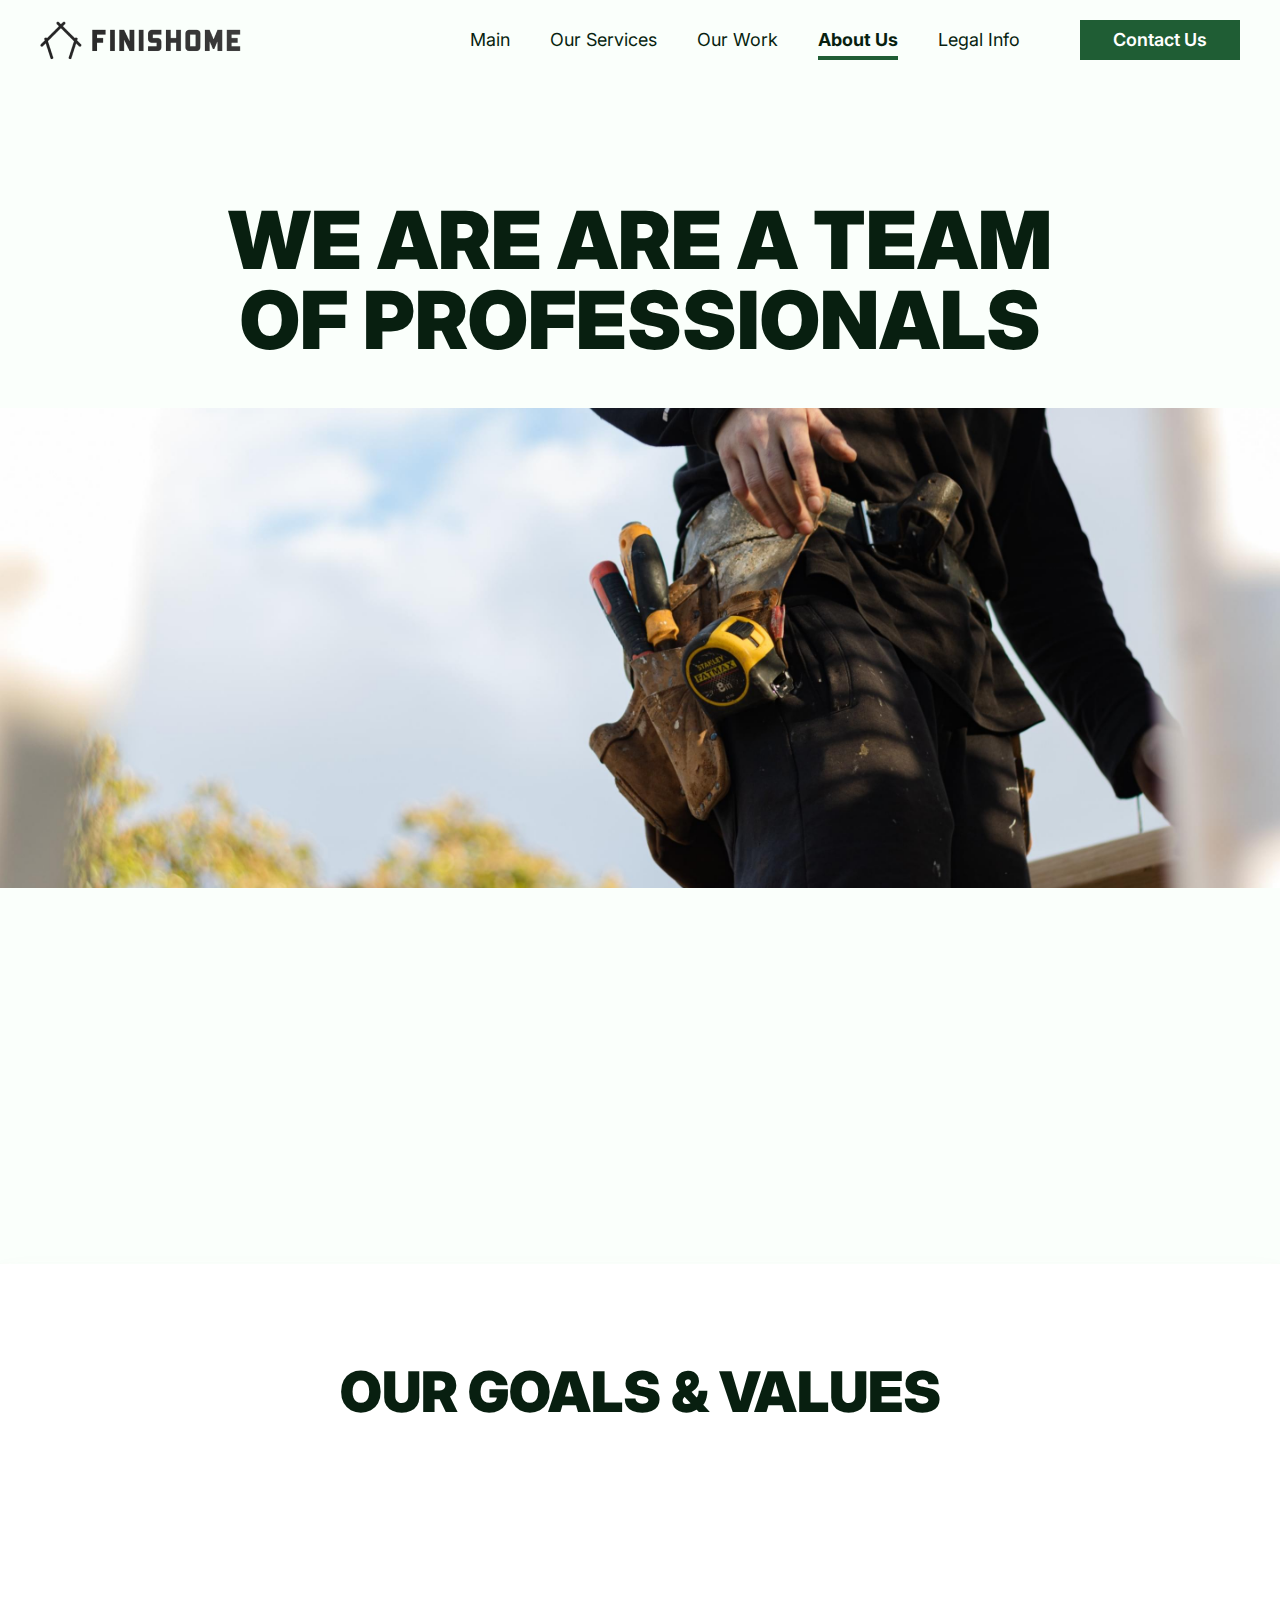
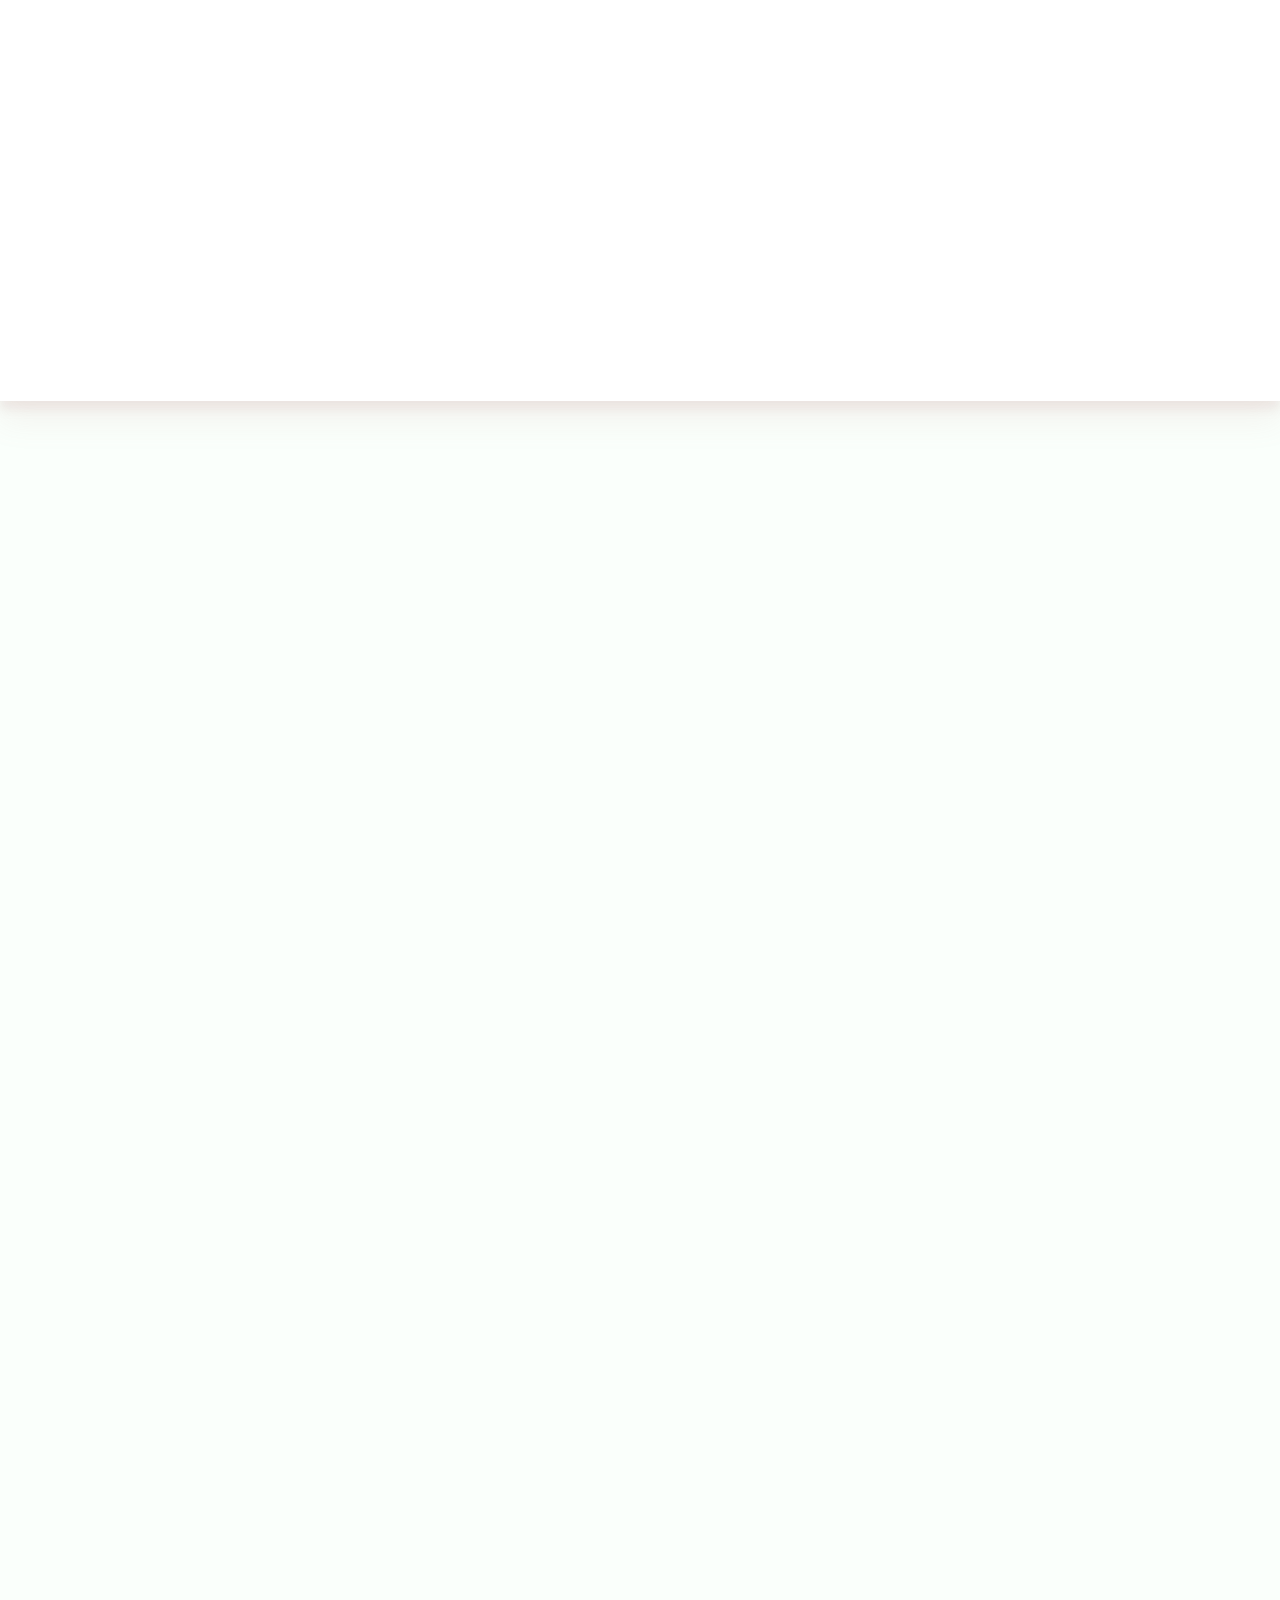
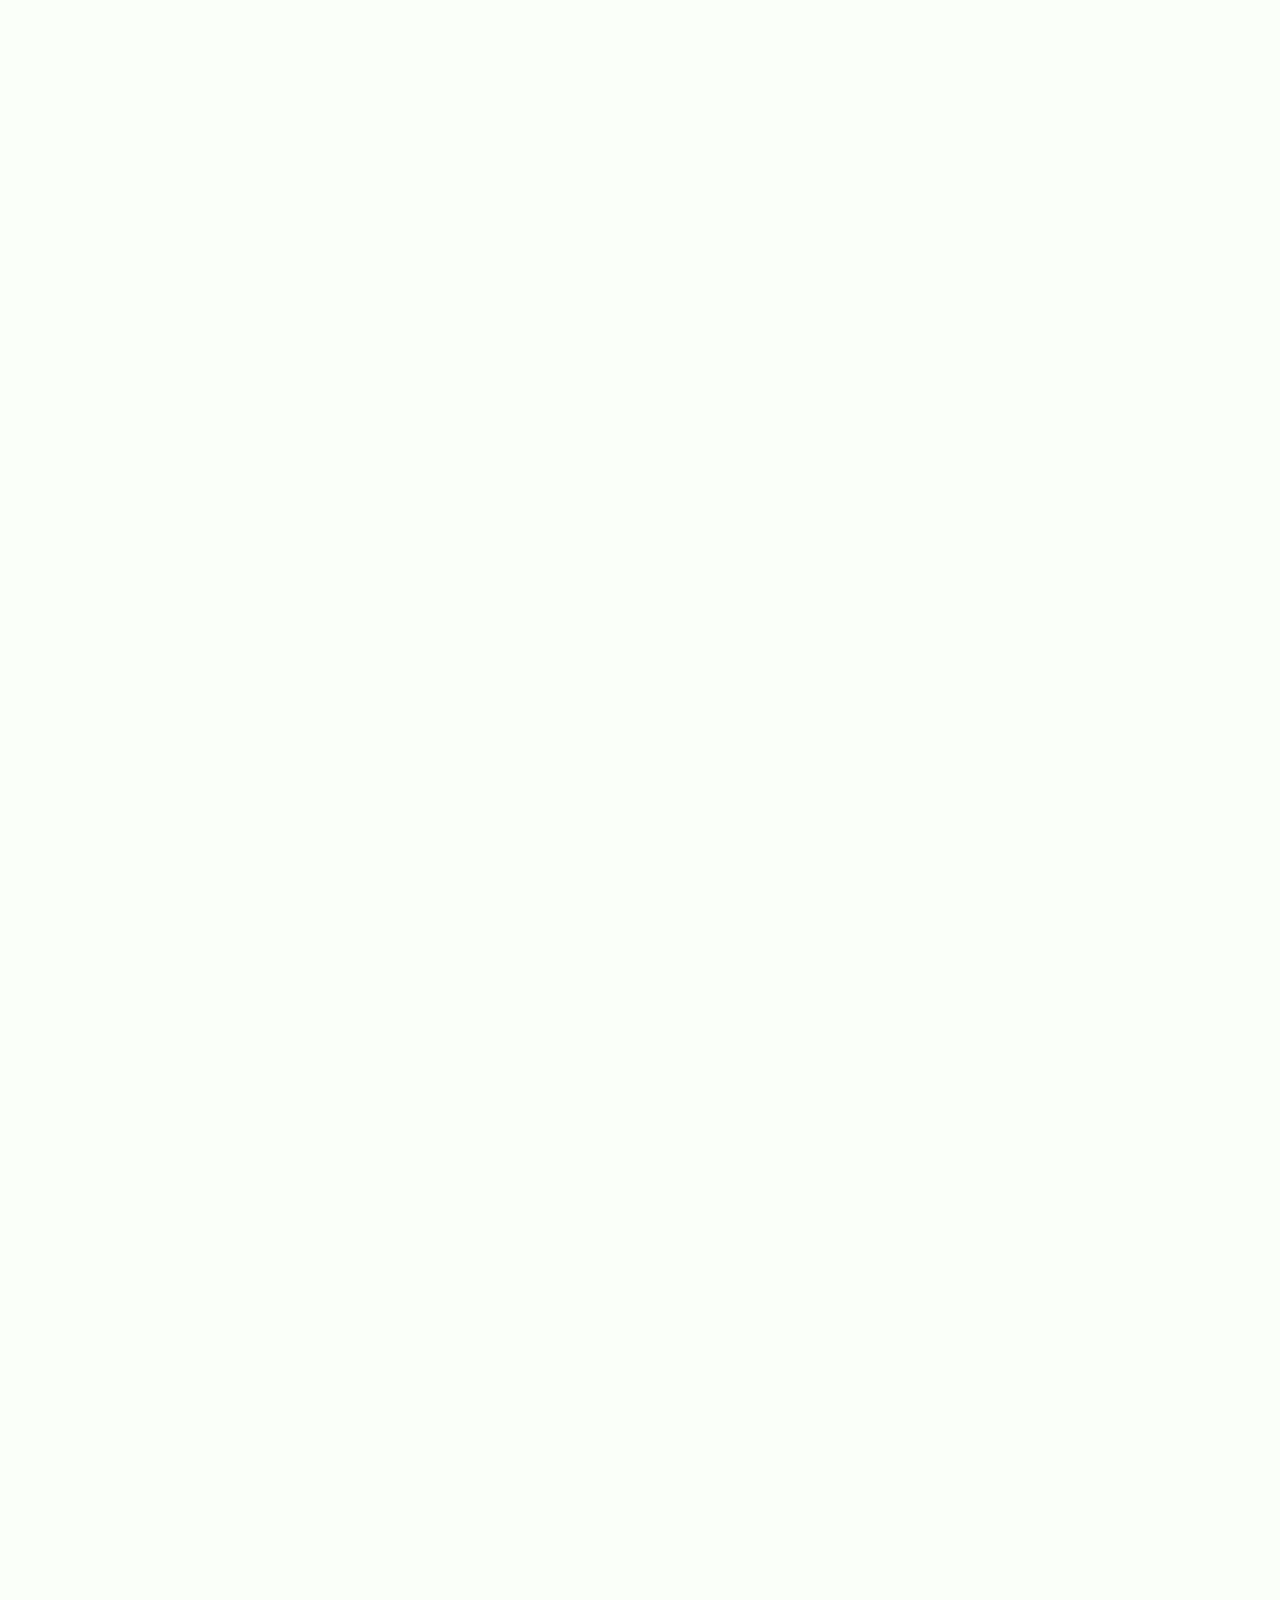
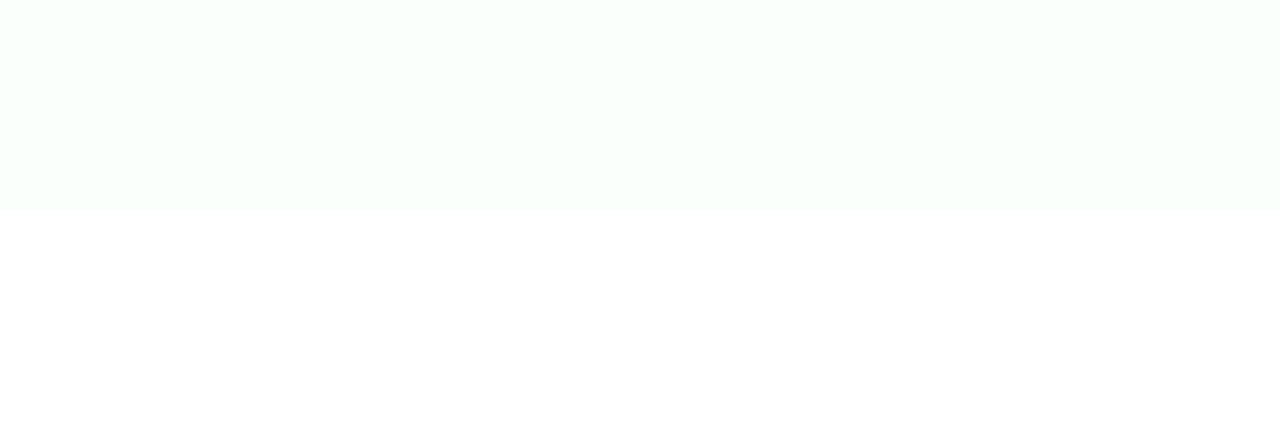
==== about.html @ c9b52502 "Add files via upload" ====
<!doctype html>
<html lang="en">

<head>
	<title>About Us</title>
	<meta charset="UTF-8" />
	<meta name="format-detection" content="telephone=no" />
	<style>
		body {
			opacity: 0;
		}
	</style>
	<link rel="stylesheet" href="css/style.min.css?_v=20231230140028" />
	<link rel="shortcut icon" href="favicon.ico" />
	<!-- <meta name="robots" content="noindex, nofollow"> -->
	<meta name="viewport" content="width=device-width, initial-scale=1.0" />
</head>

<body>
	<div class="wrapper">
		<header class="header">
			<div class="header__container">
				<a href="index.html" class="header__logo"><img src="img/logo.png" alt="Logo" /></a>
				<div class="header__menu menu">
					<nav class="menu__body">
						<a href="index.html" class="menu__logo"><img src="img/logo.png" alt="Logo" /></a>
						<ul class="menu__list">
							<li class="menu__item">
								<a href="index.html" class="menu__link">Main</a>
							</li>
							<li class="menu__item">
								<a href="index.html#services" class="menu__link">Our Services</a>
							</li>
							<li class="menu__item">
								<a href="work.html" class="menu__link">Our Work</a>
							</li>
							<li class="menu__item">
								<a href="about.html" class="menu__link menu__link--active">About Us</a>
							</li>
							<li class="menu__item">
								<a href="info.html" class="menu__link">Legal Info</a>
							</li>
						</ul>
						<div class="menu__bottom bottom">
							<p class="bottom__rights">All rights reserved. 2023</p>
							<div class="bottom__social">
								<a href="#"><img src="img/icons/linkedin.svg" alt="linkedin" /></a>
								<a href="#"><img src="img/icons/instagram.svg" alt="instagram" /></a>
								<a href="#"><img src="img/icons/facebook.svg" alt="facebook" /> </a>
							</div>
						</div>
					</nav>
				</div>
				<a href="contact.html" class="header__button button button--small" data-da=".menu__body, 479.98, 2">Contact Us</a>
				<button type="button" class="icon-menu"><span></span></button>
			</div>
		</header>
		<main class="page page--about">
			<section class="about-top appearance" data-watch data-watch-once>
				<div class="about-top__container">
					<h1 class="about-top__title page-title">
						We are are a team of profess<span>-</span>ionals
					</h1>
				</div>
				<img class="about-top__image ibg banner" data-src="img/banner/banner2.jpg" alt="Image" />
				<div class="about-top__container">
					<p class="about-top__text text appearance" data-watch data-watch-once data-watch-threshold="0.6">
						Starting from 2010... Lorem ipsum dolor sit amet, consectetur adipiscing elit, sed do
						eiusmod tempor incididunt ut labore et dolore magna aliqua. Ut enim ad minim veniam,
						quis nostrud exercitation ullamco laboris nisi ut aliquip ex ea commodo consequat.
						Duis aute irure dolor in reprehenderit in voluptate velit esse cillum dolore eu fugiat
						nulla pariatur. Excepteur sint occaecat cupidatat non proident, sunt in culpa qui
						officia deserunt mollit anim id est laborum. Lorem ipsum dolor
					</p>
				</div>
			</section>
			<section class="services" data-prlx-parent>
				<div class="services__container">
					<h2 class="services__title title">Our Goals & values</h2>
					<div class="services__body" data-prlx>
						<article class="services__item item-services appearance-m" data-watch data-watch-once data-watch-threshold="0.3">
							<div class="item-services__image">
								<img class="ibg" data-src="img/services/4.jpg" alt="Image" />
							</div>
							<h3 class="item-services__title">So we need to explain our goals</h3>
							<p class="item-services__text text">
								Lorem ipsum dolor sit amet, consectetur adipiscing elit, sed do eiusmod tempor
								incididunt ut labore
							</p>
						</article>
						<article class="services__item item-services appearance-m" data-watch data-watch-once data-watch-threshold="0.3">
							<div class="item-services__image">
								<img class="ibg" data-src="img/services/4.jpg" alt="Image" />
							</div>
							<h3 class="item-services__title">So we need to explain our goals</h3>
							<p class="item-services__text text">
								Lorem ipsum dolor sit amet, consectetur adipiscing elit, sed do eiusmod tempor
								incididunt ut labore
							</p>
						</article>
						<article class="services__item item-services appearance-m" data-watch data-watch-once data-watch-threshold="0.3">
							<div class="item-services__image">
								<img class="ibg" data-src="img/services/4.jpg" alt="Image" />
							</div>
							<h3 class="item-services__title">So we need to explain our goals</h3>
							<p class="item-services__text text">
								Lorem ipsum dolor sit amet, consectetur adipiscing elit, sed do eiusmod tempor
								incididunt ut labore
							</p>
						</article>
					</div>
				</div>
			</section>
			<section class="about-how appearance" data-watch data-watch-once data-watch-threshold="0.3">
				<div class="about-how__container">
					<h2 class="about-how__title title">How we do it</h2>
					<p class="about-how__text text">
						Starting from 2010... Lorem ipsum dolor sit amet, consectetur adipiscing elit, sed do
						eiusmod tempor incididunt ut labore et dolore magna aliqua. Ut enim ad minim veniam,
						quis nostrud exercitation ullamco laboris nisi ut aliquip ex ea commodo consequat.
						Duis aute irure dolor in reprehenderit in voluptate velit esse cillum dolore eu fugiat
						nulla pariatur. Excepteur sint occaecat cupidatat non proident, sunt in culpa qui
						officia deserunt mollit anim id est laborum. Lorem ipsum dolor
					</p>
				</div>
				<img class="about-how__image ibg banner" data-src="img/banner/banner3.jpg" alt="Image" />
			</section>
			<section class="team appearance" data-watch data-watch-once data-watch-threshold="0.1">
				<div class="team__container">
					<h2 class="team__title title">Why our team is the best at what we do</h2>
					<p class="team__text text">
						Lorem ipsum dolor sit amet, consectetur adipiscing elit, sed do eiusmod tempor
						incididunt ut labore et dolore magna aliqua. Ut enim ad minim veniam, quis nostrud
						exercitation ullamco laboris nisi ut aliquip ex ea commodo consequat. Duis aute irure
						dolor in reprehenderit in voluptate velit esse cillum dolore eu fugiat nulla pariatur.
						Excepteur sint occaecat cupidatat non proident, sunt in culpa qui officia deserunt
						mollit anim id est laborum. Lorem ipsum dolor
					</p>
					<ul class="team__list">
						<li class="team__employee employee appearance" data-watch data-watch-once data-watch-threshold="0.4">
							<img class="employee__image ibg" data-src="img/team/1.jpg" alt="Image" />
							<div class="employee__name">Name Longername <br />Co-founder</div>
						</li>
						<li class="team__employee employee appearance" data-watch data-watch-once data-watch-threshold="0.4">
							<img class="employee__image ibg" data-src="img/team/2.jpg" alt="Image" />
							<div class="employee__name">Name Longername <br />Co-founder</div>
						</li>
					</ul>
				</div>
				<div class="banner-container">
					<p class="banner-text">
						very generic photo of a team. You will either need your own or i can change it to
						something neutral. like close-up on a wood work
					</p>
					<img class="team__image ibg banner" data-src="img/banner/banner4.jpg" alt="Image" />
				</div>
				<div class="team__bottom">
					<div class="team__container">
						<div class="appearance" data-watch data-watch-once data-watch-threshold="0.5">
							<p class="reviews__text text">
								If you still have any questions our team can answer them. We will ask you for
								details such as amount of work and will give you a free quote.
							</p>
							<a href="contact.html" class="reviews__button button">Contact Us</a>
						</div>
					</div>
				</div>
			</section>
		</main>
		<footer class="footer appearance" data-watch data-watch-once data-watch-threshold="0.5">
			<div class="footer__container">
				<div class="footer__top">
					<a href="index.html" class="footer__logo"><img src="img/logo.png" alt="Logo" /></a>
					<nav class="footer__menu">
						<ul class="footer__list">
							<li class="footer__item">
								<a href="index.html" class="footer__link">Main</a>
							</li>
							<li class="footer__item"><a href="work.html" class="footer__link">Our Work</a></li>
							<li class="footer__item">
								<a href="index.html#services" class="footer__link">Our Services</a>
							</li>
							<li class="footer__item"><a href="about.html" class="footer__link">About Us</a></li>
							<li class="footer__item">
								<a href="info.html" class="footer__link">Legal Info</a>
							</li>
							<li class="footer__item">
								<a href="contact.html" class="footer__link">Contact Us</a>
							</li>
						</ul>
					</nav>
				</div>
				<div class="footer__bottom bottom">
					<p class="bottom__rights">All rights reserved. 2023</p>
					<div class="bottom__social">
						<a href="#"><img src="img/icons/linkedin.svg" alt="linkedin" /></a>
						<a href="#"><img src="img/icons/instagram.svg" alt="instagram" /></a>
						<a href="#"><img src="img/icons/facebook.svg" alt="facebook" /> </a>
					</div>
				</div>
			</div>
		</footer>
	</div>
	<div id="popup1" aria-hidden="true" class="popup">
		<div class="popup__wrapper">
			<div class="popup__content">
				<button data-close type="button" class="popup__close">
					<img src="img/icons/close.svg" alt="close" />
				</button>
				<div class="project">
					<div class="project__slider swiper">
						<div class="project__wrapper swiper-wrapper">
							<div class="project__slide swiper-slide">
								<img class="ibg" data-src="img/project/1.jpg" alt="Image" />
							</div>
							<div class="project__slide swiper-slide">
								<img class="ibg" data-src="img/hero/hero.jpg" alt="Image" />
							</div>
							<div class="project__slide swiper-slide">
								<img class="ibg" data-src="img/project/1.jpg" alt="Image" />
							</div>
							<div class="project__slide swiper-slide">
								<img class="ibg" data-src="img/hero/hero.jpg" alt="Image" />
							</div>
						</div>
					</div>
					<div class="project__pagination"></div>
					<div class="project__content">
						<h3 class="project__title">Project type or name</h3>
						<p class="project__text text">
							Lorem ipsum dolor sit amet, consectetur adipiscing elit, sed do eiusmod tempor
							incididunt ut labore et dolore magna aliqua. Ut enim ad minim veniam, quis nostrud
							exercitation ullamco laboris nisi ut aliquip ex ea commodo consequat.
						</p>
						<a href="contact.html" class="project__button button button--small button--transparent">You want similar job done?</a>
					</div>
				</div>
			</div>
		</div>
	</div>
	<script src="js/app.min.js?_v=20231230140028"></script>
</body>

</html>
---- css/style.min.css ----
@charset "UTF-8";@import url(https://fonts.googleapis.com/css?family=Inter:regular,600,700,800,900&display=swap);*{padding:0;margin:0;border:0}*,::after,::before{-webkit-box-sizing:border-box;box-sizing:border-box}::after,::before{display:inline-block}body,html{height:100%;min-width:320px}body{color:#081f10;line-height:1;font-family:Inter;font-size:1.125rem;-ms-text-size-adjust:100%;-moz-text-size-adjust:100%;-webkit-text-size-adjust:100%;-webkit-font-smoothing:antialiased;-moz-osx-font-smoothing:grayscale}button,input,textarea{font-family:Inter;font-size:inherit;line-height:inherit}button{cursor:pointer;color:inherit;background-color:transparent}a{display:inline-block;color:inherit;text-decoration:none}ul li{list-style:none}img{vertical-align:top}h1,h2,h3,h4,h5,h6{font-weight:inherit;font-size:inherit}.lock body{overflow:hidden;-ms-touch-action:none;touch-action:none;-ms-scroll-chaining:none;overscroll-behavior:none}.loaded body{opacity:1}.wrapper{min-height:100%;display:-webkit-box;display:-ms-flexbox;display:flex;-webkit-box-orient:vertical;-webkit-box-direction:normal;-ms-flex-direction:column;flex-direction:column;overflow:hidden}@supports (overflow:clip){.wrapper{overflow:clip}}.wrapper>main{-webkit-box-flex:1;-ms-flex:1 1 auto;flex:1 1 auto}.wrapper>*{min-width:0}[class*=__container]{max-width:76.875rem;margin:0 auto;padding:0 .9375rem}.menu-open .menu::before{content:"";position:fixed;width:100%;height:100vh;top:0;left:0;background-color:rgba(8,31,16,.5);z-index:2;-webkit-transition:background-color .3s;transition:background-color .3s}.icon-menu{display:none}body::after{content:"";background-color:rgba(8,31,16,.5);position:fixed;width:100%;height:100%;top:0;left:0;opacity:0;-webkit-transition:opacity .8s ease 0s;transition:opacity .8s ease 0s;pointer-events:none;z-index:149}.popup-show body::after{opacity:1}.popup{position:fixed;top:0;left:0;bottom:0;right:0;padding:4.5rem .9375rem;-webkit-transition:visibility .8s ease 0s;transition:visibility .8s ease 0s;visibility:hidden;pointer-events:none}.popup_show{z-index:150;visibility:visible;overflow:auto;pointer-events:auto}.popup_show .popup__content{visibility:visible;-webkit-transform:scale(1);-ms-transform:scale(1);transform:scale(1);-webkit-animation:appear .5s ease;animation:appear .5s ease}.popup__wrapper{display:-webkit-box;display:-ms-flexbox;display:flex;-webkit-box-orient:vertical;-webkit-box-direction:normal;-ms-flex-direction:column;flex-direction:column;-webkit-box-align:center;-ms-flex-align:center;align-items:center;min-height:100%;-webkit-box-flex:1;-ms-flex:1 1 auto;flex:1 1 auto;width:100%;display:flex;-webkit-box-pack:center;-ms-flex-pack:center;justify-content:center;align-items:center}.popup__content{-webkit-animation:disappear .5s ease;animation:disappear .5s ease;visibility:hidden;-webkit-transform:scale(0);-ms-transform:scale(0);transform:scale(0);-webkit-transition:-webkit-transform .3s ease 0s;transition:-webkit-transform .3s ease 0s;transition:transform .3s ease 0s;transition:transform .3s ease 0s,-webkit-transform .3s ease 0s;background-color:#fafffb;max-width:75rem;width:100%}.lock .popup__content{visibility:visible}.popup__close{position:absolute;z-index:1;top:1.5625rem;right:1.5625rem}@-webkit-keyframes appear{0%{-webkit-transform:scale(0);transform:scale(0);opacity:0}35%{-webkit-transform:scale(1.1);transform:scale(1.1);opacity:1}60%{-webkit-transform:scale(.95);transform:scale(.95)}75%{-webkit-transform:scale(1.05);transform:scale(1.05)}90%{-webkit-transform:scale(.97);transform:scale(.97)}100%{-webkit-transform:scale(1);transform:scale(1)}}@keyframes appear{0%{-webkit-transform:scale(0);transform:scale(0);opacity:0}35%{-webkit-transform:scale(1.1);transform:scale(1.1);opacity:1}60%{-webkit-transform:scale(.95);transform:scale(.95)}75%{-webkit-transform:scale(1.05);transform:scale(1.05)}90%{-webkit-transform:scale(.97);transform:scale(.97)}100%{-webkit-transform:scale(1);transform:scale(1)}}@-webkit-keyframes disappear{0%{-webkit-transform:scale(1);transform:scale(1)}30%{-webkit-transform:scale(.9);transform:scale(.9)}50%{-webkit-transform:scale(1.1);transform:scale(1.1)}100%{-webkit-transform:scale(0);transform:scale(0)}}@keyframes disappear{0%{-webkit-transform:scale(1);transform:scale(1)}30%{-webkit-transform:scale(.9);transform:scale(.9)}50%{-webkit-transform:scale(1.1);transform:scale(1.1)}100%{-webkit-transform:scale(0);transform:scale(0)}}[data-showmore-button] span:last-child{display:none}._showmore-active [data-showmore-button] span{display:none}._showmore-active [data-showmore-button] span:last-child{display:block}.ibg{width:100%;height:100%;-o-object-fit:cover;object-fit:cover}.ibg--top{-o-object-position:top;object-position:top}.ibg--bottom{-o-object-position:bottom;object-position:bottom}.ibg--left{-o-object-position:left;object-position:left}.ibg--right{-o-object-position:right;object-position:right}.ibg--contain{-o-object-fit:contain;object-fit:contain}.button{padding:.9375rem;background-color:#1f5d34;color:#fff;font-weight:600;text-align:center;-webkit-transition:background-color .3s;transition:background-color .3s}.button--small{padding:.6875rem}.button--transparent{background-color:transparent;color:#081f10;border:.125rem solid #081f10}.text{line-height:1.3333333333}.text p:not(:last-child){margin-bottom:1.25rem}.title{font-weight:900;text-transform:uppercase}.page-title{font-weight:900;text-transform:uppercase;max-width:43.75rem}.banner{height:30rem}.bottom{display:-webkit-box;display:-ms-flexbox;display:flex;-webkit-box-align:center;-ms-flex-align:center;align-items:center;-ms-flex-wrap:wrap;flex-wrap:wrap;gap:1.875rem}.bottom__social{display:-webkit-box;display:-ms-flexbox;display:flex;-webkit-box-align:center;-ms-flex-align:center;align-items:center;gap:1.25rem}.bottom__social a{-webkit-transition:-webkit-transform .3s;transition:-webkit-transform .3s;transition:transform .3s;transition:transform .3s,-webkit-transform .3s}.list-items{display:-ms-grid;display:grid;grid-template-columns:repeat(auto-fit,minmax(12.1875rem,1fr));row-gap:5rem}.list-items__icon{width:7.5rem;height:7.5rem;display:-webkit-box;display:-ms-flexbox;display:flex;-webkit-box-align:center;-ms-flex-align:center;align-items:center;-webkit-box-pack:center;-ms-flex-pack:center;justify-content:center;background:rgba(58,170,96,.05);margin-bottom:2.5rem}.list-items__title{font-size:1.5rem;line-height:1.0833333333;font-weight:900;text-transform:uppercase;margin-bottom:.75rem}.list-items__text a{text-decoration:underline;-webkit-transition:color .3s;transition:color .3s}.project__slider{-webkit-box-flex:0;-ms-flex:0 0 59.6666666667%;flex:0 0 59.6666666667%}.project__slide .ibg{aspect-ratio:716/480}.project__pagination{display:-webkit-box;display:-ms-flexbox;display:flex;gap:1.25rem;-webkit-box-orient:vertical;-webkit-box-direction:normal;-ms-flex-direction:column;flex-direction:column;-webkit-box-align:center;-ms-flex-align:center;align-items:center;-webkit-box-pack:center;-ms-flex-pack:center;justify-content:center}.project__pagination .swiper-pagination-bullet{width:1.25rem;height:1.25rem;border:.125rem solid #1f5d34;cursor:pointer;-webkit-transition:background-color .8s;transition:background-color .8s}.project__pagination .swiper-pagination-bullet-active{background-color:#1f5d34}.project__title{font-size:1.5rem;line-height:1.0833333333;font-weight:900;text-transform:uppercase;margin-bottom:1.5rem}.project__text{margin-bottom:2.5rem}.project__button{width:100%}.appearance{-webkit-transform:translate(0,3.125rem);-ms-transform:translate(0,3.125rem);transform:translate(0,3.125rem);opacity:0;visibility:hidden;-webkit-transition:opacity .6s ease 0s,visibility .6s ease 0s,-webkit-transform .6s ease 0s;transition:opacity .6s ease 0s,visibility .6s ease 0s,-webkit-transform .6s ease 0s;transition:transform .6s ease 0s,opacity .6s ease 0s,visibility .6s ease 0s;transition:transform .6s ease 0s,opacity .6s ease 0s,visibility .6s ease 0s,-webkit-transform .6s ease 0s}.appearance._watcher-view{-webkit-transform:translate(0,0);-ms-transform:translate(0,0);transform:translate(0,0);opacity:1;visibility:visible}.header{background-color:#fafffb;position:fixed;top:0;left:0;width:100%;z-index:100}.header__container{display:-webkit-box;display:-ms-flexbox;display:flex;-webkit-box-align:center;-ms-flex-align:center;align-items:center;-webkit-box-pack:justify;-ms-flex-pack:justify;justify-content:space-between;min-height:5rem;padding-top:.9375rem;padding-bottom:.9375rem}.header__logo{-webkit-box-flex:0;-ms-flex:0 0 auto;flex:0 0 auto}.header__logo img{width:100%}.header__button{min-width:10rem}.menu{-webkit-box-flex:1;-ms-flex:1 1 auto;flex:1 1 auto}.menu__logo{max-width:10.0625rem;margin-bottom:5.625rem}.menu__logo img{width:100%}.menu__link{position:relative}.menu__link::after{content:"";position:absolute;left:0;bottom:-.6875rem;width:0%;height:.25rem;background-color:#1f5d34;-webkit-transition:width .3s;transition:width .3s}.menu__link--active{font-weight:700}.menu__link--active::after{width:100%}.footer{position:relative;z-index:1;padding-top:2.5rem;padding-bottom:2.5rem;background-color:#fff;-webkit-box-shadow:0 -8px 10px 0 rgba(185,142,141,.15),0 -20px 30px 0 rgba(185,142,141,.1);box-shadow:0 -8px 10px 0 rgba(185,142,141,.15),0 -20px 30px 0 rgba(185,142,141,.1)}.footer__top{display:-webkit-box;display:-ms-flexbox;display:flex;-webkit-box-pack:justify;-ms-flex-pack:justify;justify-content:space-between;-webkit-box-align:center;-ms-flex-align:center;align-items:center;gap:5rem;margin-bottom:5.625rem}.footer__item:not(:last-child){margin-bottom:1rem}.footer__bottom{-webkit-box-pack:justify;-ms-flex-pack:justify;justify-content:space-between}.page--work{background-color:#fafffb}.page--info{background-color:#fafffb}.page--about{background-color:#fafffb}.page--about .services{-webkit-box-shadow:0 8px 10px 0 rgba(185,142,141,.15),0 20px 30px 0 rgba(185,142,141,.1);box-shadow:0 8px 10px 0 rgba(185,142,141,.15),0 20px 30px 0 rgba(185,142,141,.1)}.page--about .services__title{text-align:center;max-width:40.625rem;margin-left:auto;margin-right:auto}.page--about .services__item .item-services__title:hover{color:unset}.page--about .services__item .item-services__image:hover .ibg{-webkit-transform:unset;-ms-transform:unset;transform:unset}.hero{background-color:#fafffb}.hero__container{width:100%}.hero__content{display:-webkit-box;display:-ms-flexbox;display:flex;-webkit-box-orient:vertical;-webkit-box-direction:normal;-ms-flex-direction:column;flex-direction:column;gap:2.5rem}.hero__title{font-weight:900;text-transform:uppercase}.hero__text:not(:last-child){margin-bottom:2.5rem}.hero__button{width:100%}.advantages{background:url(../img/advantages/layer.svg) 0 0/cover no-repeat}.advantages__title{display:none}.services{background-color:#fff;padding-top:6.25rem}.services__title{margin-bottom:5rem}.services__body{display:-ms-grid;display:grid;grid-template-columns:repeat(auto-fit,minmax(18.125rem,1fr));row-gap:3rem}.item-services__image{display:block;margin-bottom:2.5rem;overflow:hidden}.item-services__image .ibg{aspect-ratio:320/200;-webkit-transition:-webkit-transform .3s;transition:-webkit-transform .3s;transition:transform .3s;transition:transform .3s,-webkit-transform .3s}.item-services__title{font-size:1.5rem;line-height:1.0833333333;font-weight:900;text-transform:uppercase;margin-bottom:.75rem;-webkit-transition:color .3s;transition:color .3s}.item-services__text{margin-bottom:2.5rem}.item-services__button{width:100%}.how{padding-top:7.5rem;background:url(../img/how/bg.svg) 0 0/cover no-repeat}.reviews__body{position:relative;background-color:#fff;-webkit-box-shadow:0 8px 10px 0 rgba(185,142,141,.15),0 20px 30px 0 rgba(185,142,141,.1);box-shadow:0 8px 10px 0 rgba(185,142,141,.15),0 20px 30px 0 rgba(185,142,141,.1)}.reviews__inner{max-width:69.375rem;margin:0 auto;padding-left:.9375rem;padding-right:.9375rem;display:-webkit-box;display:-ms-flexbox;display:flex;-webkit-box-pack:justify;-ms-flex-pack:justify;justify-content:space-between;-webkit-column-gap:1.875rem;-moz-column-gap:1.875rem;column-gap:1.875rem}.reviews__left{max-width:15.25rem}.reviews__left .text{max-width:12.5rem}.reviews__title{font-size:1.5rem;line-height:1.0833333333;font-weight:900;text-transform:uppercase}.reviews__title:not(:last-child){margin-bottom:2rem}.reviews__review{padding-top:1.25rem;background:url(../img/icons/quote.svg) 0 0 no-repeat;font-size:1.5rem;line-height:1.3333333333;font-style:italic;margin-bottom:3rem}.reviews__review span{margin-left:4.375rem}.reviews__name{text-align:right;font-size:1rem;font-weight:900}.reviews__main{padding-top:4rem;background:url(../img/reviews/bg.jpg) 0 0/cover no-repeat}.reviews__items{max-width:66.875rem;margin:0 auto;padding-left:.9375rem;padding-right:.9375rem;display:-ms-grid;display:grid;grid-template-columns:repeat(auto-fit,minmax(18.125rem,1fr))}.reviews__text{max-width:41.875rem;margin:0 auto 2.5rem;text-align:center;padding-left:.9375rem;padding-right:.9375rem}.reviews__button{min-width:15rem;margin-left:50%;-webkit-transform:translateX(-50%);-ms-transform:translateX(-50%);transform:translateX(-50%)}.item-reviews{background-color:#fff;-webkit-box-shadow:0 4px 8px 0 rgba(185,142,141,.15);box-shadow:0 4px 8px 0 rgba(185,142,141,.15);padding:1.375rem 2rem}.item-reviews__top{display:-webkit-box;display:-ms-flexbox;display:flex;-webkit-box-align:center;-ms-flex-align:center;align-items:center;gap:.875rem;margin-bottom:1.5rem}.item-reviews__image{width:4.5rem;height:4.5rem;border-radius:50%}.item-reviews__rating:not(:last-child){margin-bottom:.4375rem}.item-reviews__name{font-weight:800}.item-reviews__text{font-size:.875rem}.item-reviews__text:not(:last-child){margin-bottom:1.5rem}.item-reviews__type{font-size:.875rem;font-weight:900}.work__title{margin-bottom:1.25rem}.work__text{margin-bottom:5rem}.work__show-more{display:-ms-grid;display:grid}.work__list{display:-ms-grid;display:grid;grid-template-columns:repeat(auto-fit,minmax(18.125rem,1fr))}.work__link{display:-webkit-box;display:-ms-flexbox;display:flex;-webkit-box-orient:vertical;-webkit-box-direction:normal;-ms-flex-direction:column;flex-direction:column;-webkit-box-pack:end;-ms-flex-pack:end;justify-content:flex-end;position:relative;aspect-ratio:1/1;font-size:1.5rem;line-height:1.0833333333;font-weight:900;text-transform:uppercase;color:#fff;padding:1.5rem}.work__link::before{content:"";position:absolute;left:0;top:0;width:100%;height:100%;background:-webkit-gradient(linear,left bottom,left top,color-stop(28.75%,rgba(8,31,16,.5)),to(rgba(8,31,16,0)));background:linear-gradient(0deg,rgba(8,31,16,.5) 28.75%,rgba(8,31,16,0) 100%);z-index:1}.work__link .ibg{position:absolute;left:0;top:0}.work__name{position:relative;z-index:2;max-width:17.5rem}.work__hover{position:absolute;left:0;top:0;width:100%;height:100%;z-index:3;background-color:rgba(31,93,52,.9);padding:1.5rem;display:-webkit-box;display:-ms-flexbox;display:flex;-webkit-box-pack:center;-ms-flex-pack:center;justify-content:center;-webkit-box-align:center;-ms-flex-align:center;align-items:center;opacity:0;visibility:hidden;-webkit-transition:opacity .3s ease 0s;transition:opacity .3s ease 0s}.work__more{max-width:20rem;width:100%;margin:0 auto}.info__title{margin-bottom:2.5rem}.info__block{max-width:40rem}.info__block:not(:last-child){margin-bottom:5rem}.info__subtitle{font-size:1.5rem;font-weight:900;text-transform:uppercase}.info__subtitle:not(:last-child){margin-bottom:2.5rem}.about-top__title{max-width:55rem;margin:0 auto;text-align:center;margin-bottom:3rem}.about-top__image{margin-bottom:3rem}.about-top__text{max-width:40rem;margin:0 auto;text-align:center}.about-how__title{margin-bottom:2.5rem}.team{background-color:#fff;padding-top:10rem}.team__title{max-width:44.6875rem;margin-bottom:2.5rem}.team__text{max-width:40rem}.team__list{display:-webkit-box;display:-ms-flexbox;display:flex;-ms-flex-wrap:wrap;flex-wrap:wrap;-webkit-column-gap:2.5rem;-moz-column-gap:2.5rem;column-gap:2.5rem;row-gap:3rem}.team__bottom{padding-top:10rem;background:-webkit-gradient(linear,left top,left bottom,from(rgba(250,255,251,0)),color-stop(83.68%,rgba(250,255,251,.67)),to(#fafffb));background:linear-gradient(180deg,rgba(250,255,251,0) 0,rgba(250,255,251,.67) 83.68%,#fafffb 100%)}.employee{width:100%;display:-webkit-box;display:-ms-flexbox;display:flex;-webkit-box-orient:vertical;-webkit-box-direction:normal;-ms-flex-direction:column;flex-direction:column;gap:1.25rem}.employee__image{aspect-ratio:300/320}.employee__name{font-size:1.5rem;line-height:1.3333333333;font-weight:900;text-transform:uppercase}.banner-container{position:relative}.banner-text{position:absolute;top:4.375rem;right:4.125rem;width:27.1875rem;background-color:#3aaa60;padding:1.8125rem 2.5rem;color:#fff;font-weight:700}.swiper{overflow:hidden}.swiper-initialized{-ms-touch-action:pan-y;touch-action:pan-y}.swiper-wrapper{width:100%;height:100%;-webkit-box-sizing:content-box;box-sizing:content-box;display:-webkit-box;display:-ms-flexbox;display:flex;position:relative}.swiper-vertical .swiper-wrapper{-webkit-box-orient:vertical;-webkit-box-direction:normal;-ms-flex-direction:column;flex-direction:column}.swiper-autoheight .swiper-wrapper{-webkit-box-align:start;-ms-flex-align:start;align-items:flex-start}.swiper-initialized .swiper-slide{-ms-flex-negative:0;flex-shrink:0}.swiper-android .swiper-slide,.swiper-android .swiper-wrapper{-webkit-transform:translate3d(0,0,0);transform:translate3d(0,0,0)}.swiper-button-lock{display:none!important}@media (min-width:29.99875em){.about-top__title span{display:none}.employee{max-width:20rem}}@media (min-width:47.99875em){.list-items__item{-webkit-transform:translate(0,3.125rem);-ms-transform:translate(0,3.125rem);transform:translate(0,3.125rem);opacity:0;visibility:hidden}.list-items__item:nth-child(1){-webkit-transition:opacity .6s ease 0s,visibility .6s ease 0s,-webkit-transform .6s ease 0s;transition:opacity .6s ease 0s,visibility .6s ease 0s,-webkit-transform .6s ease 0s;transition:transform .6s ease 0s,opacity .6s ease 0s,visibility .6s ease 0s;transition:transform .6s ease 0s,opacity .6s ease 0s,visibility .6s ease 0s,-webkit-transform .6s ease 0s}.list-items__item:nth-child(2){-webkit-transition:opacity .6s ease .3s,visibility .6s ease .3s,-webkit-transform .6s ease .3s;transition:opacity .6s ease .3s,visibility .6s ease .3s,-webkit-transform .6s ease .3s;transition:transform .6s ease .3s,opacity .6s ease .3s,visibility .6s ease .3s;transition:transform .6s ease .3s,opacity .6s ease .3s,visibility .6s ease .3s,-webkit-transform .6s ease .3s}.list-items__item:nth-child(3){-webkit-transition:opacity .6s ease .6s,visibility .6s ease .6s,-webkit-transform .6s ease .6s;transition:opacity .6s ease .6s,visibility .6s ease .6s,-webkit-transform .6s ease .6s;transition:transform .6s ease .6s,opacity .6s ease .6s,visibility .6s ease .6s;transition:transform .6s ease .6s,opacity .6s ease .6s,visibility .6s ease .6s,-webkit-transform .6s ease .6s}._watcher-view .list-items__item{-webkit-transform:translate(0,0);-ms-transform:translate(0,0);transform:translate(0,0);opacity:1;visibility:visible}.header{-webkit-transform:translate(0,-100%);-ms-transform:translate(0,-100%);transform:translate(0,-100%);opacity:0;visibility:hidden;-webkit-transition:opacity .6s ease .8s,visibility .6s ease .8s,-webkit-transform .6s ease .8s;transition:opacity .6s ease .8s,visibility .6s ease .8s,-webkit-transform .6s ease .8s;transition:transform .6s ease .8s,opacity .6s ease .8s,visibility .6s ease .8s;transition:transform .6s ease .8s,opacity .6s ease .8s,visibility .6s ease .8s,-webkit-transform .6s ease .8s}.loaded .header{-webkit-transform:translate(0,0);-ms-transform:translate(0,0);transform:translate(0,0);opacity:1;visibility:visible}.page--about .services__item{-webkit-transform:translate(0,3.125rem);-ms-transform:translate(0,3.125rem);transform:translate(0,3.125rem);opacity:0;visibility:hidden}.page--about .services__item:nth-child(1){-webkit-transition:opacity .6s ease 0s,visibility .6s ease 0s,-webkit-transform .6s ease 0s;transition:opacity .6s ease 0s,visibility .6s ease 0s,-webkit-transform .6s ease 0s;transition:transform .6s ease 0s,opacity .6s ease 0s,visibility .6s ease 0s;transition:transform .6s ease 0s,opacity .6s ease 0s,visibility .6s ease 0s,-webkit-transform .6s ease 0s}.page--about .services__item:nth-child(2){-webkit-transition:opacity .6s ease .3s,visibility .6s ease .3s,-webkit-transform .6s ease .3s;transition:opacity .6s ease .3s,visibility .6s ease .3s,-webkit-transform .6s ease .3s;transition:transform .6s ease .3s,opacity .6s ease .3s,visibility .6s ease .3s;transition:transform .6s ease .3s,opacity .6s ease .3s,visibility .6s ease .3s,-webkit-transform .6s ease .3s}.page--about .services__item:nth-child(3){-webkit-transition:opacity .6s ease .6s,visibility .6s ease .6s,-webkit-transform .6s ease .6s;transition:opacity .6s ease .6s,visibility .6s ease .6s,-webkit-transform .6s ease .6s;transition:transform .6s ease .6s,opacity .6s ease .6s,visibility .6s ease .6s;transition:transform .6s ease .6s,opacity .6s ease .6s,visibility .6s ease .6s,-webkit-transform .6s ease .6s}.page--about .services__item._watcher-view{-webkit-transform:translate(0,0);-ms-transform:translate(0,0);transform:translate(0,0);opacity:1;visibility:visible}.hero{position:relative;min-height:100vh;display:-webkit-box;display:-ms-flexbox;display:flex;-webkit-box-align:center;-ms-flex-align:center;align-items:center}.hero__image{position:absolute;top:0;left:0;height:100%;-webkit-transform:translate(0,3.125rem);-ms-transform:translate(0,3.125rem);transform:translate(0,3.125rem);opacity:0;visibility:hidden;-webkit-transition:opacity .6s ease .6s,visibility .6s ease .6s,-webkit-transform .6s ease .6s;transition:opacity .6s ease .6s,visibility .6s ease .6s,-webkit-transform .6s ease .6s;transition:transform .6s ease .6s,opacity .6s ease .6s,visibility .6s ease .6s;transition:transform .6s ease .6s,opacity .6s ease .6s,visibility .6s ease .6s,-webkit-transform .6s ease .6s}.loaded .hero__image{-webkit-transform:translate(0,0);-ms-transform:translate(0,0);transform:translate(0,0);opacity:1;visibility:visible}.hero__container{padding-top:5rem;padding-bottom:2.5rem}.hero__content{margin:0 0 0 auto}.hero__title{-webkit-transform:translate(0,3.125rem);-ms-transform:translate(0,3.125rem);transform:translate(0,3.125rem);opacity:0;visibility:hidden;-webkit-transition:opacity .6s ease 0s,visibility .6s ease 0s,-webkit-transform .6s ease 0s;transition:opacity .6s ease 0s,visibility .6s ease 0s,-webkit-transform .6s ease 0s;transition:transform .6s ease 0s,opacity .6s ease 0s,visibility .6s ease 0s;transition:transform .6s ease 0s,opacity .6s ease 0s,visibility .6s ease 0s,-webkit-transform .6s ease 0s}.loaded .hero__title{-webkit-transform:translate(0,0);-ms-transform:translate(0,0);transform:translate(0,0);opacity:1;visibility:visible}.hero__text{-webkit-transform:translate(0,3.125rem);-ms-transform:translate(0,3.125rem);transform:translate(0,3.125rem);opacity:0;visibility:hidden;-webkit-transition:opacity .6s ease .2s,visibility .6s ease .2s,-webkit-transform .6s ease .2s;transition:opacity .6s ease .2s,visibility .6s ease .2s,-webkit-transform .6s ease .2s;transition:transform .6s ease .2s,opacity .6s ease .2s,visibility .6s ease .2s;transition:transform .6s ease .2s,opacity .6s ease .2s,visibility .6s ease .2s,-webkit-transform .6s ease .2s}.loaded .hero__text{-webkit-transform:translate(0,0);-ms-transform:translate(0,0);transform:translate(0,0);opacity:1;visibility:visible}.hero__button{-webkit-transform:translate(0,3.125rem);-ms-transform:translate(0,3.125rem);transform:translate(0,3.125rem);opacity:0;visibility:hidden;-webkit-transition:opacity .6s ease .4s,visibility .6s ease .4s,-webkit-transform .6s ease .4s;transition:opacity .6s ease .4s,visibility .6s ease .4s,-webkit-transform .6s ease .4s;transition:transform .6s ease .4s,opacity .6s ease .4s,visibility .6s ease .4s;transition:transform .6s ease .4s,opacity .6s ease .4s,visibility .6s ease .4s,-webkit-transform .6s ease .4s}.loaded .hero__button{-webkit-transform:translate(0,0);-ms-transform:translate(0,0);transform:translate(0,0);opacity:1;visibility:visible}.reviews__right{max-width:35rem}}@media (min-width:47.99875em) and (min-width:75em){.hero__content{max-width:20rem}}@media (min-width:61.99875em){.project{display:-webkit-box;display:-ms-flexbox;display:flex;-webkit-box-align:center;-ms-flex-align:center;align-items:center}.project__pagination{margin-left:1.25rem}.menu{display:-webkit-box;display:-ms-flexbox;display:flex;-webkit-box-pack:end;-ms-flex-pack:end;justify-content:end}.menu__logo{display:none}.menu__list{display:-webkit-box;display:-ms-flexbox;display:flex;-ms-flex-wrap:wrap;flex-wrap:wrap;row-gap:.9375rem}.menu__bottom{display:none}.footer__list{display:-webkit-box;display:-ms-flexbox;display:flex;-ms-flex-wrap:wrap;flex-wrap:wrap}}@media (min-width:61.99875em) and (min-width:75em){.project{padding-top:7.5rem}.project{padding-bottom:7.5rem}}@media (min-width:61.99875em) and (min-width:76.875em){.menu__list{-webkit-column-gap:2.5rem;-moz-column-gap:2.5rem;column-gap:2.5rem}.footer__list{-webkit-column-gap:2.5rem;-moz-column-gap:2.5rem;column-gap:2.5rem}}@media (min-width:76.875em){.title{font-size:3.5rem}.page-title{font-size:5rem}.list-items{-webkit-column-gap:7.5rem;-moz-column-gap:7.5rem;column-gap:7.5rem}.header__container{-webkit-column-gap:3.75rem;-moz-column-gap:3.75rem;column-gap:3.75rem}.header__logo{width:12.5625rem}.page--work{padding-top:12.5rem}.page--work{padding-bottom:9.875rem}.page--info{padding-top:12.5rem}.page--info{padding-bottom:12.5rem}.page--about{padding-top:12.5rem}.hero__image{width:calc((100vw - 1200px)/ 2 + 780px)}.hero__title{font-size:4rem}.advantages{padding-top:5rem}.advantages{padding-bottom:7.5rem}.services{padding-bottom:5.3125rem}.how{padding-bottom:6.25rem}.how__title{margin-bottom:9.0625rem}.reviews__body{padding-top:7.5rem}.reviews__body{padding-bottom:7.125rem}.reviews__main{padding-bottom:9.875rem}.reviews__items{margin-bottom:11.5rem}.work__show-more{gap:10rem}.work__show-more{margin-bottom:15rem}.work__list{gap:1.875rem}.about-top{padding-bottom:10rem}.about-how{padding-top:12.5rem}.about-how__text{margin-bottom:7.5rem}.team__text{margin-bottom:5rem}.team__list{margin-bottom:6rem}.team__bottom{padding-bottom:10rem}}@media (min-width:75em){.project__content{padding-left:3.75rem}.project__content{padding-right:3.75rem}.services__body{-webkit-column-gap:7.5rem;-moz-column-gap:7.5rem;column-gap:7.5rem}.reviews__items{gap:2.5rem}}@media (max-width:20em){.title{font-size:2.5rem}.page-title{font-size:3rem}.list-items{-webkit-column-gap:.9375rem;-moz-column-gap:.9375rem;column-gap:.9375rem}.header__container{-webkit-column-gap:.9375rem;-moz-column-gap:.9375rem;column-gap:.9375rem}.header__logo{width:10.0625rem}.page--work{padding-top:10rem}.page--work{padding-bottom:6.5rem}.page--info{padding-top:10rem}.page--info{padding-bottom:7.5rem}.page--about{padding-top:10rem}.hero__title{font-size:3rem}.advantages{padding-top:3.75rem}.advantages{padding-bottom:6.25rem}.services{padding-bottom:5rem}.how{padding-bottom:5rem}.how__title{margin-bottom:7.5rem}.reviews__body{padding-top:5rem}.reviews__body{padding-bottom:3.4375rem}.reviews__main{padding-bottom:6.5rem}.reviews__items{margin-bottom:5rem}.work__show-more{gap:7.5rem}.work__show-more{margin-bottom:10rem}.work__list{gap:1.5rem}.about-top{padding-bottom:5rem}.about-how{padding-top:10rem}.about-how__text{margin-bottom:5rem}.team__text{margin-bottom:3.5rem}.team__list{margin-bottom:5rem}.team__bottom{padding-bottom:6.5rem}}@media (max-width:76.875em){.hero__image{width:62.5%}}@media (max-width:61.99875em){.menu__body{position:fixed;z-index:3;max-width:22.5rem;height:100vh;right:-110%;top:0;overflow:auto;padding:1.25rem 1.25rem 3.375rem;background-color:#fff;-webkit-transition:right .3s;transition:right .3s}.menu-open .menu__body{right:0}.icon-menu{display:block;position:relative;width:1.875rem;height:1.125rem;z-index:5}.icon-menu span,.icon-menu::after,.icon-menu::before{content:"";-webkit-transition:all .3s ease 0s;transition:all .3s ease 0s;right:0;position:absolute;width:100%;height:.125rem;background-color:#081f10}.icon-menu::before{top:0}.icon-menu::after{bottom:0}.icon-menu span{top:calc(50% - .0625rem)}.menu-open .icon-menu span{width:0}.menu-open .icon-menu::before{top:calc(50% - .0625rem);-webkit-transform:rotate(-45deg);-ms-transform:rotate(-45deg);transform:rotate(-45deg)}.menu-open .icon-menu::after{bottom:calc(50% - .0625rem);-webkit-transform:rotate(45deg);-ms-transform:rotate(45deg);transform:rotate(45deg)}.popup__close{top:.625rem;right:.625rem}.project{padding-bottom:5rem}.project__pagination{margin-top:2.5rem;-webkit-box-orient:horizontal;-webkit-box-direction:normal;-ms-flex-direction:row;flex-direction:row}.project__content{padding-left:1.25rem}.project__content{padding-right:1.25rem}.project__content{max-width:22.5rem;margin:4rem auto 0}.menu__body{display:-webkit-box;display:-ms-flexbox;display:flex;-webkit-box-orient:vertical;-webkit-box-direction:normal;-ms-flex-direction:column;flex-direction:column}.menu__list{-webkit-box-flex:1;-ms-flex:1 1 auto;flex:1 1 auto;font-size:1.25rem;margin-bottom:3.125rem}.menu__link--active{background-color:#fafffb}.menu__link--active::after{width:.25rem;height:100%;bottom:0}.menu__link{padding:.4375rem .75rem;width:100%}.menu__link:not(:last-child){margin-bottom:.375rem}.footer__list{-webkit-columns:2;-moz-columns:2;columns:2;gap:5rem}}@media (max-width:61.99875em) and (any-hover:none){.icon-menu{cursor:default}}@media (max-width:47.99875em){.appearance-m{-webkit-transform:translate(0,3.125rem);-ms-transform:translate(0,3.125rem);transform:translate(0,3.125rem);opacity:0;visibility:hidden;-webkit-transition:opacity .6s ease 0s,visibility .6s ease 0s,-webkit-transform .6s ease 0s;transition:opacity .6s ease 0s,visibility .6s ease 0s,-webkit-transform .6s ease 0s;transition:transform .6s ease 0s,opacity .6s ease 0s,visibility .6s ease 0s;transition:transform .6s ease 0s,opacity .6s ease 0s,visibility .6s ease 0s,-webkit-transform .6s ease 0s}.appearance-m._watcher-view{-webkit-transform:translate(0,0);-ms-transform:translate(0,0);transform:translate(0,0);opacity:1;visibility:visible}.header{-webkit-transform:translate(0,-100%);-ms-transform:translate(0,-100%);transform:translate(0,-100%);opacity:0;visibility:hidden;-webkit-transition:opacity .6s ease .4s,visibility .6s ease .4s,-webkit-transform .6s ease .4s;transition:opacity .6s ease .4s,visibility .6s ease .4s,-webkit-transform .6s ease .4s;transition:transform .6s ease .4s,opacity .6s ease .4s,visibility .6s ease .4s;transition:transform .6s ease .4s,opacity .6s ease .4s,visibility .6s ease .4s,-webkit-transform .6s ease .4s}.loaded .header{-webkit-transform:translate(0,0);-ms-transform:translate(0,0);transform:translate(0,0);opacity:1;visibility:visible}.hero__image{min-height:2.5rem;aspect-ratio:900/888;margin-bottom:2.5rem;width:100%;-webkit-transform:translate(0,3.125rem);-ms-transform:translate(0,3.125rem);transform:translate(0,3.125rem);opacity:0;visibility:hidden;-webkit-transition:opacity .6s ease 0s,visibility .6s ease 0s,-webkit-transform .6s ease 0s;transition:opacity .6s ease 0s,visibility .6s ease 0s,-webkit-transform .6s ease 0s;transition:transform .6s ease 0s,opacity .6s ease 0s,visibility .6s ease 0s;transition:transform .6s ease 0s,opacity .6s ease 0s,visibility .6s ease 0s,-webkit-transform .6s ease 0s}.loaded .hero__image{-webkit-transform:translate(0,0);-ms-transform:translate(0,0);transform:translate(0,0);opacity:1;visibility:visible}.hero__content{-webkit-box-orient:horizontal;-webkit-box-direction:normal;-ms-flex-direction:row;flex-direction:row;-webkit-transform:translate(0,3.125rem);-ms-transform:translate(0,3.125rem);transform:translate(0,3.125rem);opacity:0;visibility:hidden;-webkit-transition:opacity .6s ease .2s,visibility .6s ease .2s,-webkit-transform .6s ease .2s;transition:opacity .6s ease .2s,visibility .6s ease .2s,-webkit-transform .6s ease .2s;transition:transform .6s ease .2s,opacity .6s ease .2s,visibility .6s ease .2s;transition:transform .6s ease .2s,opacity .6s ease .2s,visibility .6s ease .2s,-webkit-transform .6s ease .2s}.loaded .hero__content{-webkit-transform:translate(0,0);-ms-transform:translate(0,0);transform:translate(0,0);opacity:1;visibility:visible}.services__body{-webkit-column-gap:1.5625rem;-moz-column-gap:1.5625rem;column-gap:1.5625rem}.reviews__inner{-webkit-box-orient:vertical;-webkit-box-direction:normal;-ms-flex-direction:column;flex-direction:column;row-gap:6.25rem}.reviews__items{gap:1.5rem}.banner-text{display:none}}@media (max-width:47.99875em) and (max-width:20em){.hero{padding-bottom:3.75rem}}@media (max-width:39.375em){.footer__top{-webkit-box-orient:vertical;-webkit-box-direction:normal;-ms-flex-direction:column;flex-direction:column;-webkit-box-align:start;-ms-flex-align:start;align-items:start}.footer__top{margin-bottom:7.5rem}}@media (max-width:37.5em){.hero__content{-webkit-box-orient:vertical;-webkit-box-direction:normal;-ms-flex-direction:column;flex-direction:column}}@media (max-width:29.99875em){.header__container{min-height:4.5rem}.header__button{width:100%;margin-bottom:5rem}.footer__list{gap:3.75rem}}@media (min-width:20em) and (max-width:76.875em){@supports (font-size:clamp(2.5rem ,2.1483516484rem + 1.7582417582vw ,3.5rem)){.title{font-size:clamp(2.5rem ,2.1483516484rem + 1.7582417582vw ,3.5rem)}}@supports not (font-size:clamp(2.5rem ,2.1483516484rem + 1.7582417582vw ,3.5rem)){.title{font-size:calc(2.5rem + 1 * (100vw - 20rem)/ 56.875)}}@supports (font-size:clamp(3rem ,2.2967032967rem + 3.5164835165vw ,5rem)){.page-title{font-size:clamp(3rem ,2.2967032967rem + 3.5164835165vw ,5rem)}}@supports not (font-size:clamp(3rem ,2.2967032967rem + 3.5164835165vw ,5rem)){.page-title{font-size:calc(3rem + 2 * (100vw - 20rem)/ 56.875)}}@supports ((-moz-column-gap:clamp(0.9375rem ,-1.3701923077rem + 11.5384615385vw ,7.5rem)) or (column-gap:clamp(0.9375rem ,-1.3701923077rem + 11.5384615385vw ,7.5rem))){.list-items{-webkit-column-gap:clamp(.9375rem ,-1.3701923077rem + 11.5384615385vw ,7.5rem);-moz-column-gap:clamp(.9375rem ,-1.3701923077rem + 11.5384615385vw ,7.5rem);column-gap:clamp(.9375rem ,-1.3701923077rem + 11.5384615385vw ,7.5rem)}}@supports not ((-moz-column-gap:clamp(0.9375rem ,-1.3701923077rem + 11.5384615385vw ,7.5rem)) or (column-gap:clamp(0.9375rem ,-1.3701923077rem + 11.5384615385vw ,7.5rem))){.list-items{-webkit-column-gap:calc(.9375rem + 6.5625 * (100vw - 20rem)/ 56.875);-moz-column-gap:calc(.9375rem + 6.5625 * (100vw - 20rem)/ 56.875);column-gap:calc(.9375rem + 6.5625 * (100vw - 20rem)/ 56.875)}}@supports ((-moz-column-gap:clamp(0.9375rem ,-0.051510989rem + 4.9450549451vw ,3.75rem)) or (column-gap:clamp(0.9375rem ,-0.051510989rem + 4.9450549451vw ,3.75rem))){.header__container{-webkit-column-gap:clamp(.9375rem ,-.051510989rem + 4.9450549451vw ,3.75rem);-moz-column-gap:clamp(.9375rem ,-.051510989rem + 4.9450549451vw ,3.75rem);column-gap:clamp(.9375rem ,-.051510989rem + 4.9450549451vw ,3.75rem)}}@supports not ((-moz-column-gap:clamp(0.9375rem ,-0.051510989rem + 4.9450549451vw ,3.75rem)) or (column-gap:clamp(0.9375rem ,-0.051510989rem + 4.9450549451vw ,3.75rem))){.header__container{-webkit-column-gap:calc(.9375rem + 2.8125 * (100vw - 20rem)/ 56.875);-moz-column-gap:calc(.9375rem + 2.8125 * (100vw - 20rem)/ 56.875);column-gap:calc(.9375rem + 2.8125 * (100vw - 20rem)/ 56.875)}}@supports (width:clamp(10.0625rem ,9.1833791209rem + 4.3956043956vw ,12.5625rem)){.header__logo{width:clamp(10.0625rem ,9.1833791209rem + 4.3956043956vw ,12.5625rem)}}@supports not (width:clamp(10.0625rem ,9.1833791209rem + 4.3956043956vw ,12.5625rem)){.header__logo{width:calc(10.0625rem + 2.5 * (100vw - 20rem)/ 56.875)}}@supports (padding-top:clamp(10rem ,9.1208791209rem + 4.3956043956vw ,12.5rem)){.page--work{padding-top:clamp(10rem ,9.1208791209rem + 4.3956043956vw ,12.5rem)}}@supports not (padding-top:clamp(10rem ,9.1208791209rem + 4.3956043956vw ,12.5rem)){.page--work{padding-top:calc(10rem + 2.5 * (100vw - 20rem)/ 56.875)}}@supports (padding-bottom:clamp(6.5rem ,5.3131868132rem + 5.9340659341vw ,9.875rem)){.page--work{padding-bottom:clamp(6.5rem ,5.3131868132rem + 5.9340659341vw ,9.875rem)}}@supports not (padding-bottom:clamp(6.5rem ,5.3131868132rem + 5.9340659341vw ,9.875rem)){.page--work{padding-bottom:calc(6.5rem + 3.375 * (100vw - 20rem)/ 56.875)}}@supports (padding-top:clamp(10rem ,9.1208791209rem + 4.3956043956vw ,12.5rem)){.page--info{padding-top:clamp(10rem ,9.1208791209rem + 4.3956043956vw ,12.5rem)}}@supports not (padding-top:clamp(10rem ,9.1208791209rem + 4.3956043956vw ,12.5rem)){.page--info{padding-top:calc(10rem + 2.5 * (100vw - 20rem)/ 56.875)}}@supports (padding-bottom:clamp(7.5rem ,5.7417582418rem + 8.7912087912vw ,12.5rem)){.page--info{padding-bottom:clamp(7.5rem ,5.7417582418rem + 8.7912087912vw ,12.5rem)}}@supports not (padding-bottom:clamp(7.5rem ,5.7417582418rem + 8.7912087912vw ,12.5rem)){.page--info{padding-bottom:calc(7.5rem + 5 * (100vw - 20rem)/ 56.875)}}@supports (padding-top:clamp(10rem ,9.1208791209rem + 4.3956043956vw ,12.5rem)){.page--about{padding-top:clamp(10rem ,9.1208791209rem + 4.3956043956vw ,12.5rem)}}@supports not (padding-top:clamp(10rem ,9.1208791209rem + 4.3956043956vw ,12.5rem)){.page--about{padding-top:calc(10rem + 2.5 * (100vw - 20rem)/ 56.875)}}@supports (font-size:clamp(3rem ,2.6483516484rem + 1.7582417582vw ,4rem)){.hero__title{font-size:clamp(3rem ,2.6483516484rem + 1.7582417582vw ,4rem)}}@supports not (font-size:clamp(3rem ,2.6483516484rem + 1.7582417582vw ,4rem)){.hero__title{font-size:calc(3rem + 1 * (100vw - 20rem)/ 56.875)}}@supports (padding-top:clamp(3.75rem ,3.3104395604rem + 2.1978021978vw ,5rem)){.advantages{padding-top:clamp(3.75rem ,3.3104395604rem + 2.1978021978vw ,5rem)}}@supports not (padding-top:clamp(3.75rem ,3.3104395604rem + 2.1978021978vw ,5rem)){.advantages{padding-top:calc(3.75rem + 1.25 * (100vw - 20rem)/ 56.875)}}@supports (padding-bottom:clamp(6.25rem ,5.8104395604rem + 2.1978021978vw ,7.5rem)){.advantages{padding-bottom:clamp(6.25rem ,5.8104395604rem + 2.1978021978vw ,7.5rem)}}@supports not (padding-bottom:clamp(6.25rem ,5.8104395604rem + 2.1978021978vw ,7.5rem)){.advantages{padding-bottom:calc(6.25rem + 1.25 * (100vw - 20rem)/ 56.875)}}@supports (padding-bottom:clamp(5rem ,4.8901098901rem + 0.5494505495vw ,5.3125rem)){.services{padding-bottom:clamp(5rem ,4.8901098901rem + .5494505495vw ,5.3125rem)}}@supports not (padding-bottom:clamp(5rem ,4.8901098901rem + 0.5494505495vw ,5.3125rem)){.services{padding-bottom:calc(5rem + .3125 * (100vw - 20rem)/ 56.875)}}@supports (padding-bottom:clamp(5rem ,4.5604395604rem + 2.1978021978vw ,6.25rem)){.how{padding-bottom:clamp(5rem ,4.5604395604rem + 2.1978021978vw ,6.25rem)}}@supports not (padding-bottom:clamp(5rem ,4.5604395604rem + 2.1978021978vw ,6.25rem)){.how{padding-bottom:calc(5rem + 1.25 * (100vw - 20rem)/ 56.875)}}@supports (margin-bottom:clamp(7.5rem ,6.9505494505rem + 2.7472527473vw ,9.0625rem)){.how__title{margin-bottom:clamp(7.5rem ,6.9505494505rem + 2.7472527473vw ,9.0625rem)}}@supports not (margin-bottom:clamp(7.5rem ,6.9505494505rem + 2.7472527473vw ,9.0625rem)){.how__title{margin-bottom:calc(7.5rem + 1.5625 * (100vw - 20rem)/ 56.875)}}@supports (padding-top:clamp(5rem ,4.1208791209rem + 4.3956043956vw ,7.5rem)){.reviews__body{padding-top:clamp(5rem ,4.1208791209rem + 4.3956043956vw ,7.5rem)}}@supports not (padding-top:clamp(5rem ,4.1208791209rem + 4.3956043956vw ,7.5rem)){.reviews__body{padding-top:calc(5rem + 2.5 * (100vw - 20rem)/ 56.875)}}@supports (padding-bottom:clamp(3.4375rem ,2.1407967033rem + 6.4835164835vw ,7.125rem)){.reviews__body{padding-bottom:clamp(3.4375rem ,2.1407967033rem + 6.4835164835vw ,7.125rem)}}@supports not (padding-bottom:clamp(3.4375rem ,2.1407967033rem + 6.4835164835vw ,7.125rem)){.reviews__body{padding-bottom:calc(3.4375rem + 3.6875 * (100vw - 20rem)/ 56.875)}}@supports (padding-bottom:clamp(6.5rem ,5.3131868132rem + 5.9340659341vw ,9.875rem)){.reviews__main{padding-bottom:clamp(6.5rem ,5.3131868132rem + 5.9340659341vw ,9.875rem)}}@supports not (padding-bottom:clamp(6.5rem ,5.3131868132rem + 5.9340659341vw ,9.875rem)){.reviews__main{padding-bottom:calc(6.5rem + 3.375 * (100vw - 20rem)/ 56.875)}}@supports (margin-bottom:clamp(5rem ,2.7142857143rem + 11.4285714286vw ,11.5rem)){.reviews__items{margin-bottom:clamp(5rem ,2.7142857143rem + 11.4285714286vw ,11.5rem)}}@supports not (margin-bottom:clamp(5rem ,2.7142857143rem + 11.4285714286vw ,11.5rem)){.reviews__items{margin-bottom:calc(5rem + 6.5 * (100vw - 20rem)/ 56.875)}}@supports (gap:clamp(7.5rem ,6.6208791209rem + 4.3956043956vw ,10rem)){.work__show-more{gap:clamp(7.5rem ,6.6208791209rem + 4.3956043956vw ,10rem)}}@supports not (gap:clamp(7.5rem ,6.6208791209rem + 4.3956043956vw ,10rem)){.work__show-more{gap:calc(7.5rem + 2.5 * (100vw - 20rem)/ 56.875)}}@supports (margin-bottom:clamp(10rem ,8.2417582418rem + 8.7912087912vw ,15rem)){.work__show-more{margin-bottom:clamp(10rem ,8.2417582418rem + 8.7912087912vw ,15rem)}}@supports not (margin-bottom:clamp(10rem ,8.2417582418rem + 8.7912087912vw ,15rem)){.work__show-more{margin-bottom:calc(10rem + 5 * (100vw - 20rem)/ 56.875)}}@supports (gap:clamp(1.5rem ,1.3681318681rem + 0.6593406593vw ,1.875rem)){.work__list{gap:clamp(1.5rem ,1.3681318681rem + .6593406593vw ,1.875rem)}}@supports not (gap:clamp(1.5rem ,1.3681318681rem + 0.6593406593vw ,1.875rem)){.work__list{gap:calc(1.5rem + .375 * (100vw - 20rem)/ 56.875)}}@supports (padding-bottom:clamp(5rem ,3.2417582418rem + 8.7912087912vw ,10rem)){.about-top{padding-bottom:clamp(5rem ,3.2417582418rem + 8.7912087912vw ,10rem)}}@supports not (padding-bottom:clamp(5rem ,3.2417582418rem + 8.7912087912vw ,10rem)){.about-top{padding-bottom:calc(5rem + 5 * (100vw - 20rem)/ 56.875)}}@supports (padding-top:clamp(10rem ,9.1208791209rem + 4.3956043956vw ,12.5rem)){.about-how{padding-top:clamp(10rem ,9.1208791209rem + 4.3956043956vw ,12.5rem)}}@supports not (padding-top:clamp(10rem ,9.1208791209rem + 4.3956043956vw ,12.5rem)){.about-how{padding-top:calc(10rem + 2.5 * (100vw - 20rem)/ 56.875)}}@supports (margin-bottom:clamp(5rem ,4.1208791209rem + 4.3956043956vw ,7.5rem)){.about-how__text{margin-bottom:clamp(5rem ,4.1208791209rem + 4.3956043956vw ,7.5rem)}}@supports not (margin-bottom:clamp(5rem ,4.1208791209rem + 4.3956043956vw ,7.5rem)){.about-how__text{margin-bottom:calc(5rem + 2.5 * (100vw - 20rem)/ 56.875)}}@supports (margin-bottom:clamp(3.5rem ,2.9725274725rem + 2.6373626374vw ,5rem)){.team__text{margin-bottom:clamp(3.5rem ,2.9725274725rem + 2.6373626374vw ,5rem)}}@supports not (margin-bottom:clamp(3.5rem ,2.9725274725rem + 2.6373626374vw ,5rem)){.team__text{margin-bottom:calc(3.5rem + 1.5 * (100vw - 20rem)/ 56.875)}}@supports (margin-bottom:clamp(5rem ,4.6483516484rem + 1.7582417582vw ,6rem)){.team__list{margin-bottom:clamp(5rem ,4.6483516484rem + 1.7582417582vw ,6rem)}}@supports not (margin-bottom:clamp(5rem ,4.6483516484rem + 1.7582417582vw ,6rem)){.team__list{margin-bottom:calc(5rem + 1 * (100vw - 20rem)/ 56.875)}}@supports (padding-bottom:clamp(6.5rem ,5.2692307692rem + 6.1538461538vw ,10rem)){.team__bottom{padding-bottom:clamp(6.5rem ,5.2692307692rem + 6.1538461538vw ,10rem)}}@supports not (padding-bottom:clamp(6.5rem ,5.2692307692rem + 6.1538461538vw ,10rem)){.team__bottom{padding-bottom:calc(6.5rem + 3.5 * (100vw - 20rem)/ 56.875)}}}@media (min-width:61.99875em) and (min-width:61.99875em) and (max-width:75em){@supports (padding-top:clamp(3.75rem ,-14.1325353331rem + 28.8433804442vw ,7.5rem)){.project{padding-top:clamp(3.75rem ,-14.1325353331rem + 28.8433804442vw ,7.5rem)}}@supports not (padding-top:clamp(3.75rem ,-14.1325353331rem + 28.8433804442vw ,7.5rem)){.project{padding-top:calc(3.75rem + 3.75 * (100vw - 61.99875rem)/ 13.00125)}}@supports (padding-bottom:clamp(3.75rem ,-14.1325353331rem + 28.8433804442vw ,7.5rem)){.project{padding-bottom:clamp(3.75rem ,-14.1325353331rem + 28.8433804442vw ,7.5rem)}}@supports not (padding-bottom:clamp(3.75rem ,-14.1325353331rem + 28.8433804442vw ,7.5rem)){.project{padding-bottom:calc(3.75rem + 3.75 * (100vw - 61.99875rem)/ 13.00125)}}}@media (min-width:61.99875em) and (max-width:61.99875em){.project{padding-top:3.75rem}.project{padding-bottom:3.75rem}}@media (min-width:61.99875em) and (max-width:75em){@supports (padding-left:clamp(1.25rem ,-10.6716902221rem + 19.2289202961vw ,3.75rem)){.project__content{padding-left:clamp(1.25rem ,-10.6716902221rem + 19.2289202961vw ,3.75rem)}}@supports not (padding-left:clamp(1.25rem ,-10.6716902221rem + 19.2289202961vw ,3.75rem)){.project__content{padding-left:calc(1.25rem + 2.5 * (100vw - 61.99875rem)/ 13.00125)}}@supports (padding-right:clamp(1.25rem ,-10.6716902221rem + 19.2289202961vw ,3.75rem)){.project__content{padding-right:clamp(1.25rem ,-10.6716902221rem + 19.2289202961vw ,3.75rem)}}@supports not (padding-right:clamp(1.25rem ,-10.6716902221rem + 19.2289202961vw ,3.75rem)){.project__content{padding-right:calc(1.25rem + 2.5 * (100vw - 61.99875rem)/ 13.00125)}}}@media (min-width:61.99875em) and (min-width:20em) and (max-width:76.875em){@supports ((-moz-column-gap:clamp(0.0000000625rem ,-0.8791207946rem + 4.3956042857vw ,2.5rem)) or (column-gap:clamp(0.0000000625rem ,-0.8791207946rem + 4.3956042857vw ,2.5rem))){.menu__list{-webkit-column-gap:clamp(.0000000625rem ,-.8791207946rem + 4.3956042857vw ,2.5rem);-moz-column-gap:clamp(.0000000625rem ,-.8791207946rem + 4.3956042857vw ,2.5rem);column-gap:clamp(.0000000625rem ,-.8791207946rem + 4.3956042857vw ,2.5rem)}}@supports not ((-moz-column-gap:clamp(0.0000000625rem ,-0.8791207946rem + 4.3956042857vw ,2.5rem)) or (column-gap:clamp(0.0000000625rem ,-0.8791207946rem + 4.3956042857vw ,2.5rem))){.menu__list{-webkit-column-gap:calc(.0000000625rem + 2.4999999375 * (100vw - 20rem)/ 56.875);-moz-column-gap:calc(.0000000625rem + 2.4999999375 * (100vw - 20rem)/ 56.875);column-gap:calc(.0000000625rem + 2.4999999375 * (100vw - 20rem)/ 56.875)}}@supports ((-moz-column-gap:clamp(1rem ,0.4725274725rem + 2.6373626374vw ,2.5rem)) or (column-gap:clamp(1rem ,0.4725274725rem + 2.6373626374vw ,2.5rem))){.footer__list{-webkit-column-gap:clamp(1rem ,.4725274725rem + 2.6373626374vw ,2.5rem);-moz-column-gap:clamp(1rem ,.4725274725rem + 2.6373626374vw ,2.5rem);column-gap:clamp(1rem ,.4725274725rem + 2.6373626374vw ,2.5rem)}}@supports not ((-moz-column-gap:clamp(1rem ,0.4725274725rem + 2.6373626374vw ,2.5rem)) or (column-gap:clamp(1rem ,0.4725274725rem + 2.6373626374vw ,2.5rem))){.footer__list{-webkit-column-gap:calc(1rem + 1.5 * (100vw - 20rem)/ 56.875);-moz-column-gap:calc(1rem + 1.5 * (100vw - 20rem)/ 56.875);column-gap:calc(1rem + 1.5 * (100vw - 20rem)/ 56.875)}}}@media (min-width:61.99875em) and (max-width:20em){.menu__list{-webkit-column-gap:.0000000625rem;-moz-column-gap:.0000000625rem;column-gap:.0000000625rem}.footer__list{-webkit-column-gap:1rem;-moz-column-gap:1rem;column-gap:1rem}}@media (max-width:47.99875em) and (min-width:76.875em){.hero{padding-bottom:5rem}}@media (max-width:47.99875em) and (min-width:20em) and (max-width:76.875em){@supports (padding-bottom:clamp(3.75rem ,3.3104395604rem + 2.1978021978vw ,5rem)){.hero{padding-bottom:clamp(3.75rem ,3.3104395604rem + 2.1978021978vw ,5rem)}}@supports not (padding-bottom:clamp(3.75rem ,3.3104395604rem + 2.1978021978vw ,5rem)){.hero{padding-bottom:calc(3.75rem + 1.25 * (100vw - 20rem)/ 56.875)}}}@media (min-width:47.99875em) and (min-width:47.99875em) and (max-width:75em){@supports (max-width:clamp(15.625rem ,7.8477848248rem + 16.202953567vw ,20rem)){.hero__content{max-width:clamp(15.625rem ,7.8477848248rem + 16.202953567vw ,20rem)}}@supports not (max-width:clamp(15.625rem ,7.8477848248rem + 16.202953567vw ,20rem)){.hero__content{max-width:calc(15.625rem + 4.375 * (100vw - 47.99875rem)/ 27.00125)}}}@media (min-width:47.99875em) and (max-width:47.99875em){.hero__content{max-width:15.625rem}}@media (min-width:47.99875em) and (max-width:75em){@supports ((-moz-column-gap:clamp(1.5625rem ,-8.9922920235rem + 21.989722698vw ,7.5rem)) or (column-gap:clamp(1.5625rem ,-8.9922920235rem + 21.989722698vw ,7.5rem))){.services__body{-webkit-column-gap:clamp(1.5625rem ,-8.9922920235rem + 21.989722698vw ,7.5rem);-moz-column-gap:clamp(1.5625rem ,-8.9922920235rem + 21.989722698vw ,7.5rem);column-gap:clamp(1.5625rem ,-8.9922920235rem + 21.989722698vw ,7.5rem)}}@supports not ((-moz-column-gap:clamp(1.5625rem ,-8.9922920235rem + 21.989722698vw ,7.5rem)) or (column-gap:clamp(1.5625rem ,-8.9922920235rem + 21.989722698vw ,7.5rem))){.services__body{-webkit-column-gap:calc(1.5625rem + 5.9375 * (100vw - 47.99875rem)/ 27.00125);-moz-column-gap:calc(1.5625rem + 5.9375 * (100vw - 47.99875rem)/ 27.00125);column-gap:calc(1.5625rem + 5.9375 * (100vw - 47.99875rem)/ 27.00125)}}@supports (gap:clamp(1.5rem ,-0.2776491829rem + 3.7035322439vw ,2.5rem)){.reviews__items{gap:clamp(1.5rem ,-.2776491829rem + 3.7035322439vw ,2.5rem)}}@supports not (gap:clamp(1.5rem ,-0.2776491829rem + 3.7035322439vw ,2.5rem)){.reviews__items{gap:calc(1.5rem + 1 * (100vw - 47.99875rem)/ 27.00125)}}}@media (any-hover:hover){.button:hover{background-color:#041502;color:#fff}.bottom__social a:hover{-webkit-transform:scale(1.1);-ms-transform:scale(1.1);transform:scale(1.1)}.list-items__text a:hover{color:#1f5d34}.menu__link:hover::after{width:100%}.footer__link:hover{text-decoration:underline}.item-services__image:hover .ibg{-webkit-transform:scale(1.05);-ms-transform:scale(1.05);transform:scale(1.05)}.item-services__title:hover{color:#1f5d34}.work__link:hover .work__hover{opacity:1;visibility:visible}}
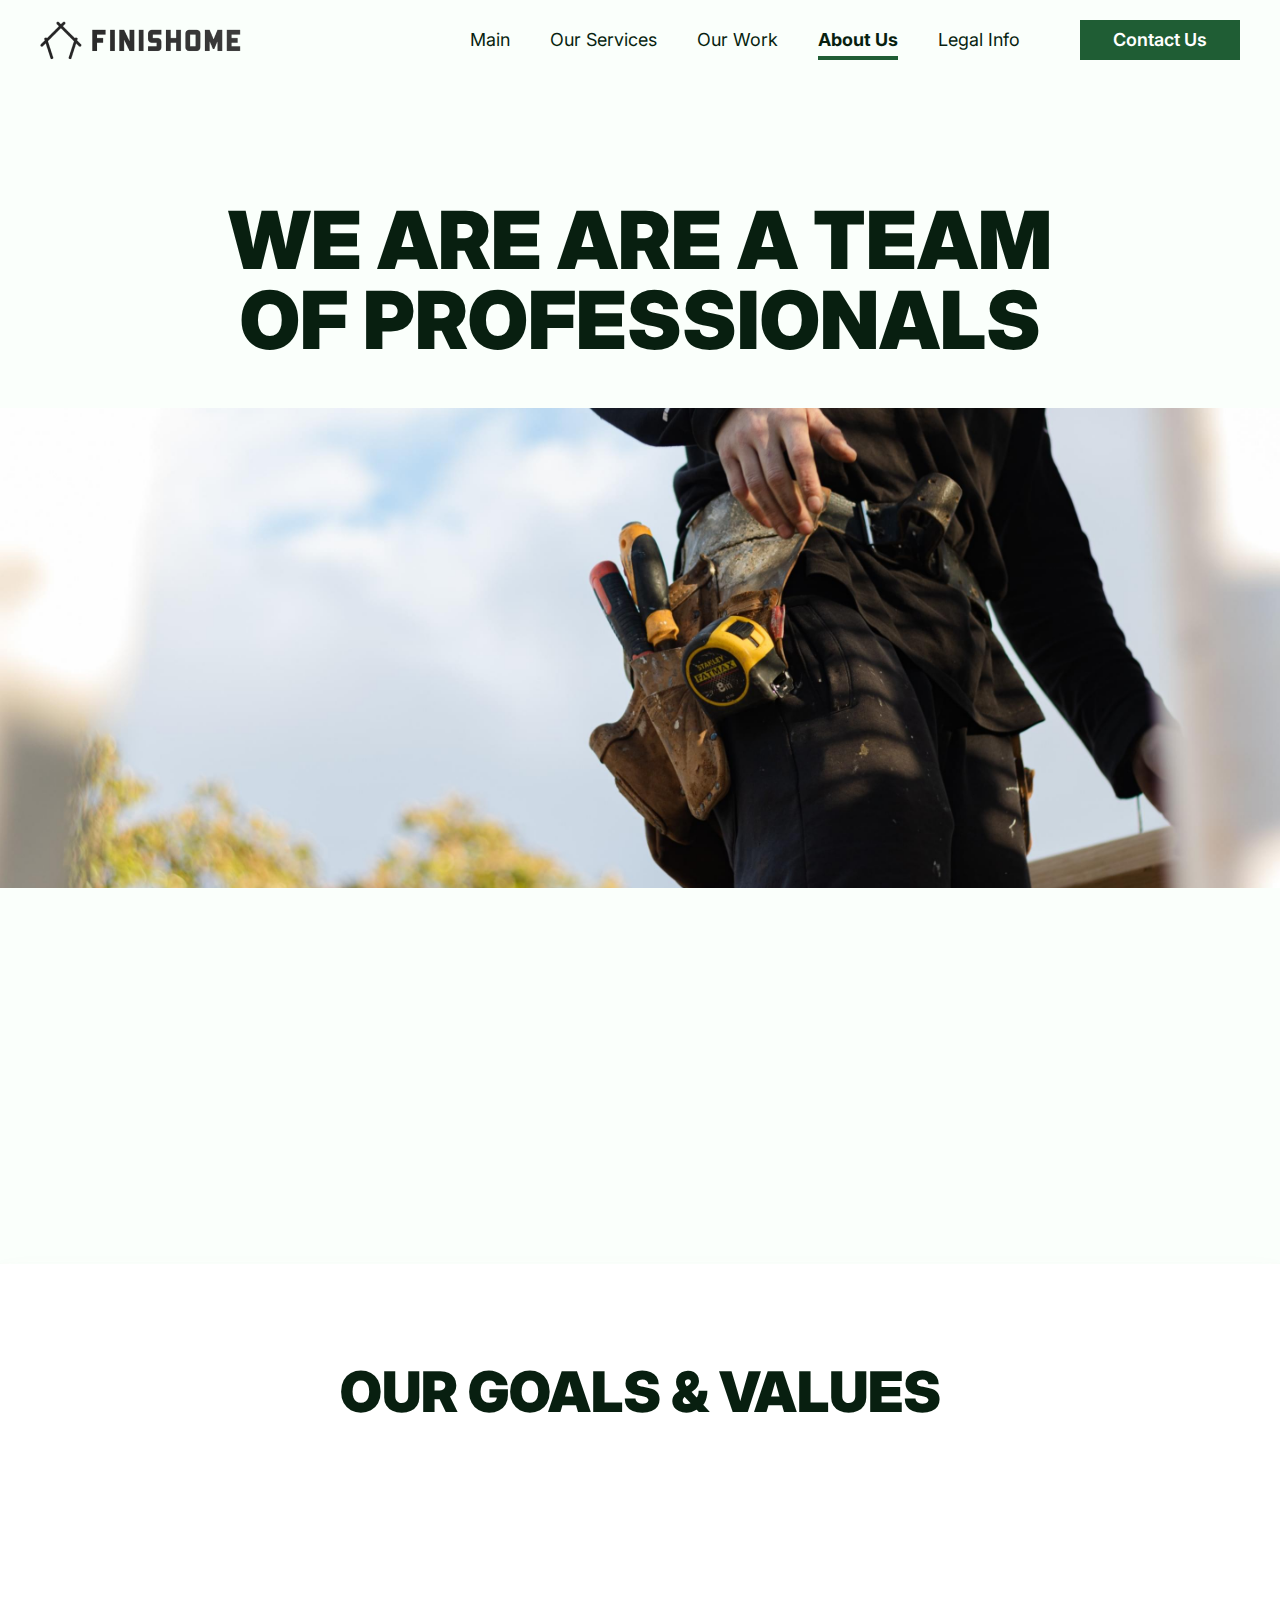
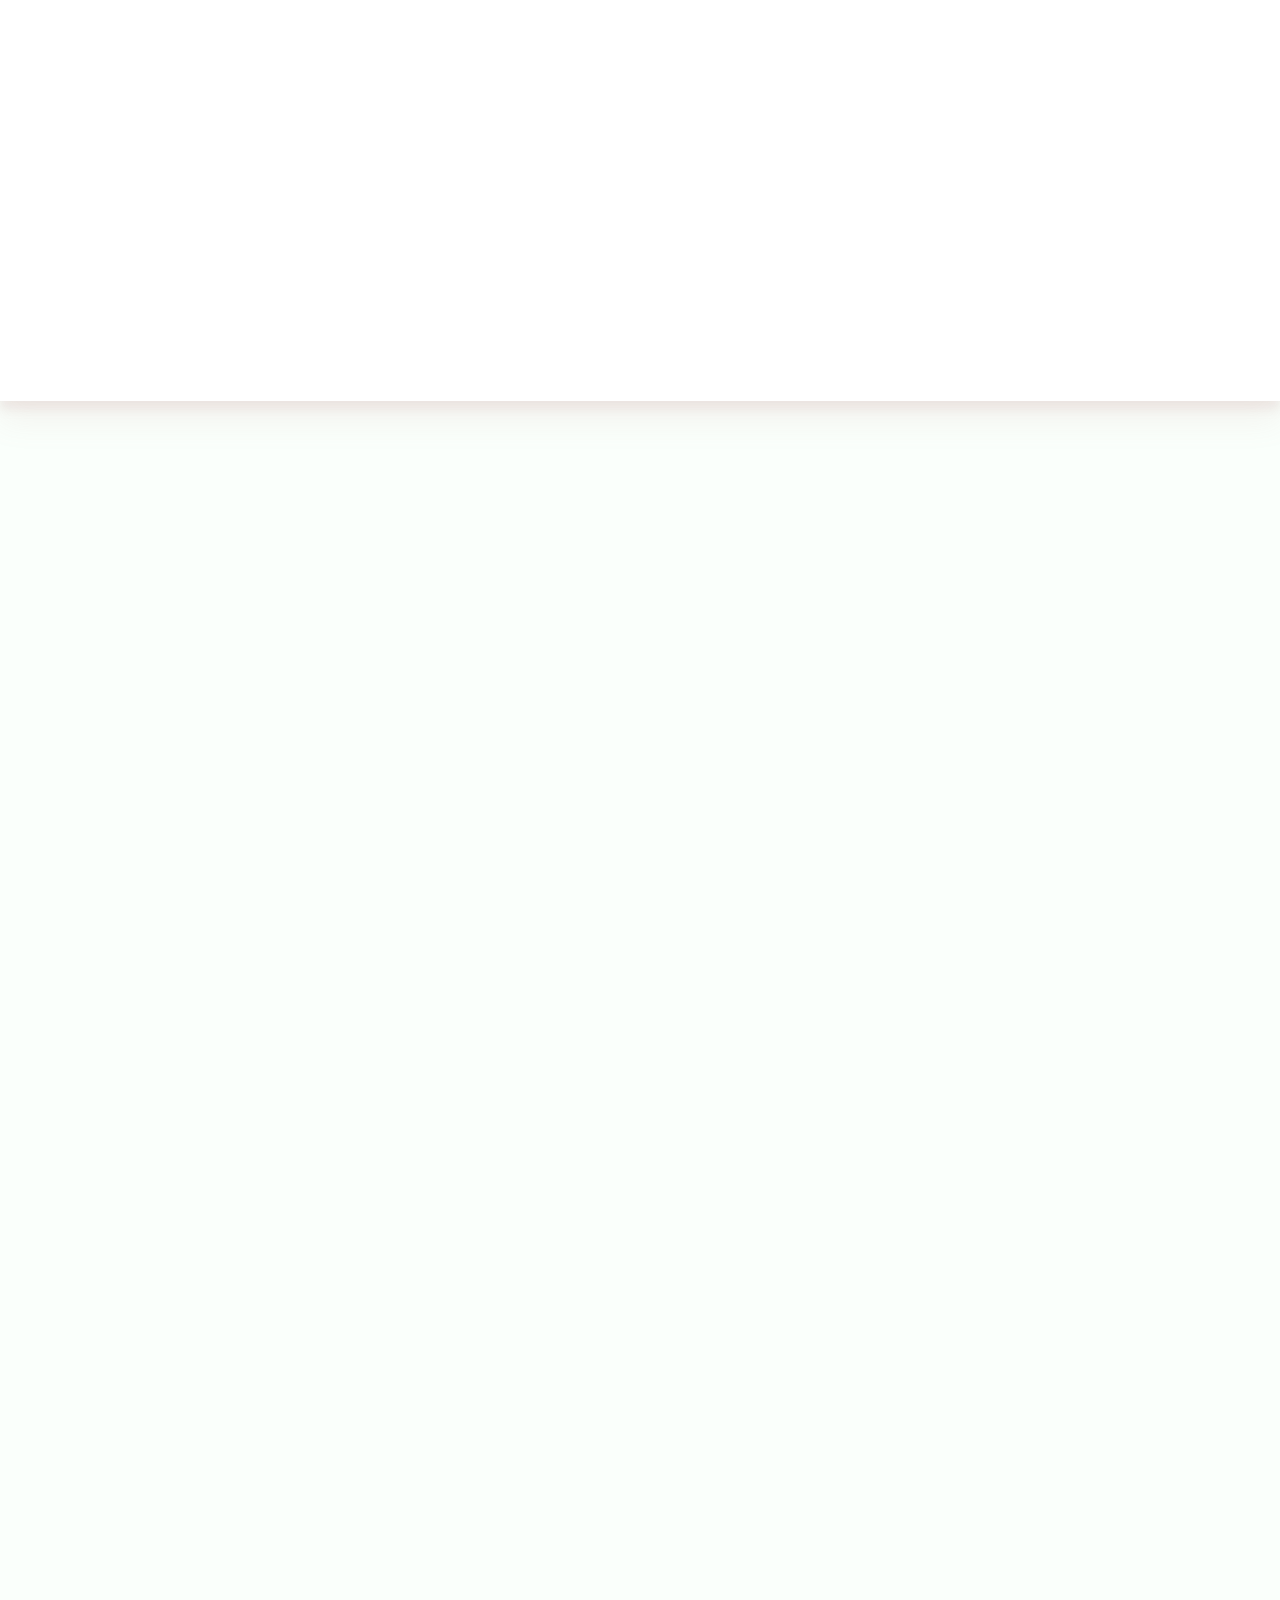
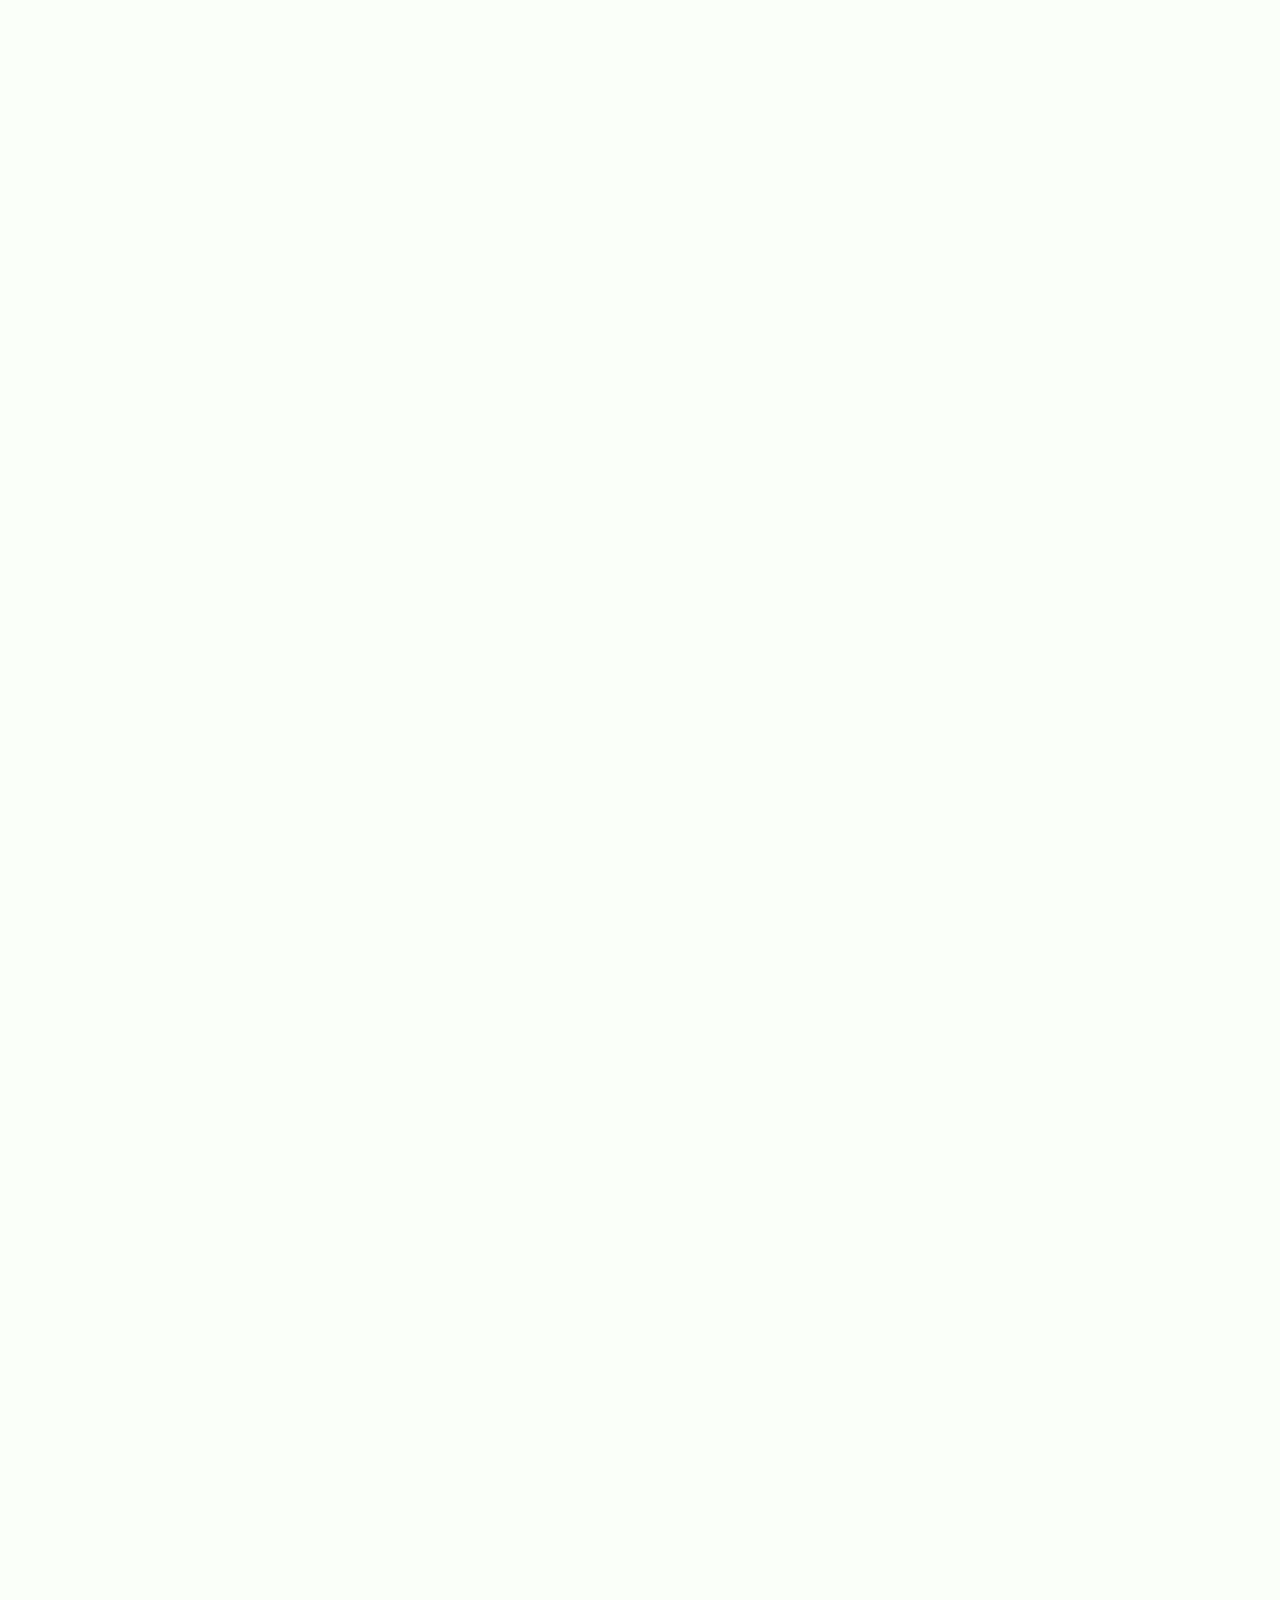
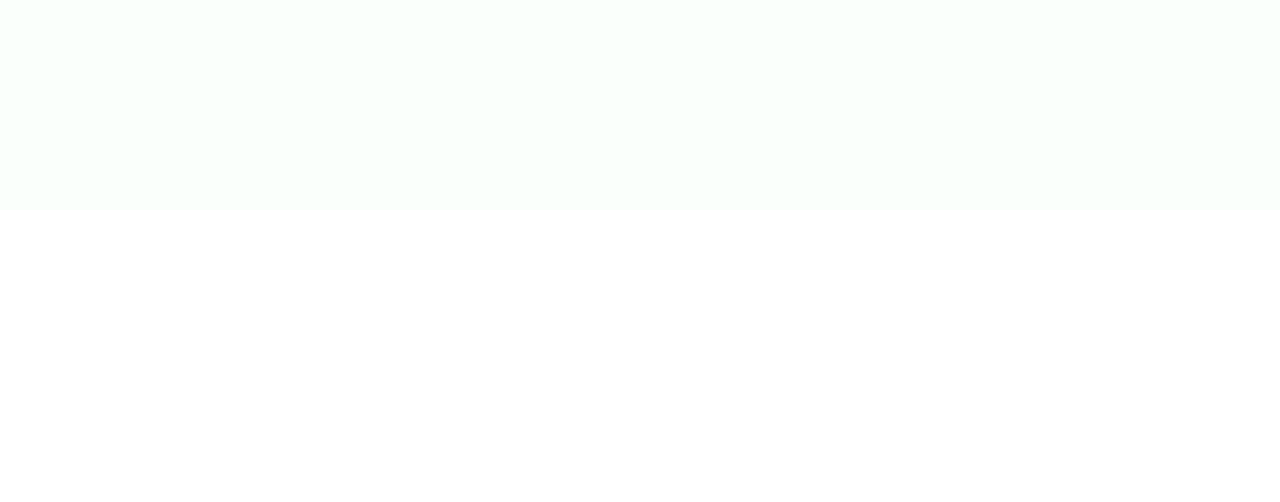
==== commit 31ea516e: "Add files via upload" ====
--- a/about.html
+++ b/about.html
@@ -10,7 +10,7 @@
 			opacity: 0;
 		}
 	</style>
-	<link rel="stylesheet" href="css/style.min.css?_v=20231230140028" />
+	<link rel="stylesheet" href="css/style.min.css?_v=20231231132412" />
 	<link rel="shortcut icon" href="favicon.ico" />
 	<!-- <meta name="robots" content="noindex, nofollow"> -->
 	<meta name="viewport" content="width=device-width, initial-scale=1.0" />
@@ -198,47 +198,12 @@
 						<a href="#"><img src="img/icons/facebook.svg" alt="facebook" /> </a>
 					</div>
 				</div>
+				<div class="footer__operate">We operate in GTA, Ontario, Canada</div>
 			</div>
 		</footer>
+
 	</div>
-	<div id="popup1" aria-hidden="true" class="popup">
-		<div class="popup__wrapper">
-			<div class="popup__content">
-				<button data-close type="button" class="popup__close">
-					<img src="img/icons/close.svg" alt="close" />
-				</button>
-				<div class="project">
-					<div class="project__slider swiper">
-						<div class="project__wrapper swiper-wrapper">
-							<div class="project__slide swiper-slide">
-								<img class="ibg" data-src="img/project/1.jpg" alt="Image" />
-							</div>
-							<div class="project__slide swiper-slide">
-								<img class="ibg" data-src="img/hero/hero.jpg" alt="Image" />
-							</div>
-							<div class="project__slide swiper-slide">
-								<img class="ibg" data-src="img/project/1.jpg" alt="Image" />
-							</div>
-							<div class="project__slide swiper-slide">
-								<img class="ibg" data-src="img/hero/hero.jpg" alt="Image" />
-							</div>
-						</div>
-					</div>
-					<div class="project__pagination"></div>
-					<div class="project__content">
-						<h3 class="project__title">Project type or name</h3>
-						<p class="project__text text">
-							Lorem ipsum dolor sit amet, consectetur adipiscing elit, sed do eiusmod tempor
-							incididunt ut labore et dolore magna aliqua. Ut enim ad minim veniam, quis nostrud
-							exercitation ullamco laboris nisi ut aliquip ex ea commodo consequat.
-						</p>
-						<a href="contact.html" class="project__button button button--small button--transparent">You want similar job done?</a>
-					</div>
-				</div>
-			</div>
-		</div>
-	</div>
-	<script src="js/app.min.js?_v=20231230140028"></script>
+	<script src="js/app.min.js?_v=20231231132412"></script>
 </body>
 
 </html>--- a/css/style.min.css
+++ b/css/style.min.css
@@ -1 +1 @@
-@charset "UTF-8";@import url(https://fonts.googleapis.com/css?family=Inter:regular,600,700,800,900&display=swap);*{padding:0;margin:0;border:0}*,::after,::before{-webkit-box-sizing:border-box;box-sizing:border-box}::after,::before{display:inline-block}body,html{height:100%;min-width:320px}body{color:#081f10;line-height:1;font-family:Inter;font-size:1.125rem;-ms-text-size-adjust:100%;-moz-text-size-adjust:100%;-webkit-text-size-adjust:100%;-webkit-font-smoothing:antialiased;-moz-osx-font-smoothing:grayscale}button,input,textarea{font-family:Inter;font-size:inherit;line-height:inherit}button{cursor:pointer;color:inherit;background-color:transparent}a{display:inline-block;color:inherit;text-decoration:none}ul li{list-style:none}img{vertical-align:top}h1,h2,h3,h4,h5,h6{font-weight:inherit;font-size:inherit}.lock body{overflow:hidden;-ms-touch-action:none;touch-action:none;-ms-scroll-chaining:none;overscroll-behavior:none}.loaded body{opacity:1}.wrapper{min-height:100%;display:-webkit-box;display:-ms-flexbox;display:flex;-webkit-box-orient:vertical;-webkit-box-direction:normal;-ms-flex-direction:column;flex-direction:column;overflow:hidden}@supports (overflow:clip){.wrapper{overflow:clip}}.wrapper>main{-webkit-box-flex:1;-ms-flex:1 1 auto;flex:1 1 auto}.wrapper>*{min-width:0}[class*=__container]{max-width:76.875rem;margin:0 auto;padding:0 .9375rem}.menu-open .menu::before{content:"";position:fixed;width:100%;height:100vh;top:0;left:0;background-color:rgba(8,31,16,.5);z-index:2;-webkit-transition:background-color .3s;transition:background-color .3s}.icon-menu{display:none}body::after{content:"";background-color:rgba(8,31,16,.5);position:fixed;width:100%;height:100%;top:0;left:0;opacity:0;-webkit-transition:opacity .8s ease 0s;transition:opacity .8s ease 0s;pointer-events:none;z-index:149}.popup-show body::after{opacity:1}.popup{position:fixed;top:0;left:0;bottom:0;right:0;padding:4.5rem .9375rem;-webkit-transition:visibility .8s ease 0s;transition:visibility .8s ease 0s;visibility:hidden;pointer-events:none}.popup_show{z-index:150;visibility:visible;overflow:auto;pointer-events:auto}.popup_show .popup__content{visibility:visible;-webkit-transform:scale(1);-ms-transform:scale(1);transform:scale(1);-webkit-animation:appear .5s ease;animation:appear .5s ease}.popup__wrapper{display:-webkit-box;display:-ms-flexbox;display:flex;-webkit-box-orient:vertical;-webkit-box-direction:normal;-ms-flex-direction:column;flex-direction:column;-webkit-box-align:center;-ms-flex-align:center;align-items:center;min-height:100%;-webkit-box-flex:1;-ms-flex:1 1 auto;flex:1 1 auto;width:100%;display:flex;-webkit-box-pack:center;-ms-flex-pack:center;justify-content:center;align-items:center}.popup__content{-webkit-animation:disappear .5s ease;animation:disappear .5s ease;visibility:hidden;-webkit-transform:scale(0);-ms-transform:scale(0);transform:scale(0);-webkit-transition:-webkit-transform .3s ease 0s;transition:-webkit-transform .3s ease 0s;transition:transform .3s ease 0s;transition:transform .3s ease 0s,-webkit-transform .3s ease 0s;background-color:#fafffb;max-width:75rem;width:100%}.lock .popup__content{visibility:visible}.popup__close{position:absolute;z-index:1;top:1.5625rem;right:1.5625rem}@-webkit-keyframes appear{0%{-webkit-transform:scale(0);transform:scale(0);opacity:0}35%{-webkit-transform:scale(1.1);transform:scale(1.1);opacity:1}60%{-webkit-transform:scale(.95);transform:scale(.95)}75%{-webkit-transform:scale(1.05);transform:scale(1.05)}90%{-webkit-transform:scale(.97);transform:scale(.97)}100%{-webkit-transform:scale(1);transform:scale(1)}}@keyframes appear{0%{-webkit-transform:scale(0);transform:scale(0);opacity:0}35%{-webkit-transform:scale(1.1);transform:scale(1.1);opacity:1}60%{-webkit-transform:scale(.95);transform:scale(.95)}75%{-webkit-transform:scale(1.05);transform:scale(1.05)}90%{-webkit-transform:scale(.97);transform:scale(.97)}100%{-webkit-transform:scale(1);transform:scale(1)}}@-webkit-keyframes disappear{0%{-webkit-transform:scale(1);transform:scale(1)}30%{-webkit-transform:scale(.9);transform:scale(.9)}50%{-webkit-transform:scale(1.1);transform:scale(1.1)}100%{-webkit-transform:scale(0);transform:scale(0)}}@keyframes disappear{0%{-webkit-transform:scale(1);transform:scale(1)}30%{-webkit-transform:scale(.9);transform:scale(.9)}50%{-webkit-transform:scale(1.1);transform:scale(1.1)}100%{-webkit-transform:scale(0);transform:scale(0)}}[data-showmore-button] span:last-child{display:none}._showmore-active [data-showmore-button] span{display:none}._showmore-active [data-showmore-button] span:last-child{display:block}.ibg{width:100%;height:100%;-o-object-fit:cover;object-fit:cover}.ibg--top{-o-object-position:top;object-position:top}.ibg--bottom{-o-object-position:bottom;object-position:bottom}.ibg--left{-o-object-position:left;object-position:left}.ibg--right{-o-object-position:right;object-position:right}.ibg--contain{-o-object-fit:contain;object-fit:contain}.button{padding:.9375rem;background-color:#1f5d34;color:#fff;font-weight:600;text-align:center;-webkit-transition:background-color .3s;transition:background-color .3s}.button--small{padding:.6875rem}.button--transparent{background-color:transparent;color:#081f10;border:.125rem solid #081f10}.text{line-height:1.3333333333}.text p:not(:last-child){margin-bottom:1.25rem}.title{font-weight:900;text-transform:uppercase}.page-title{font-weight:900;text-transform:uppercase;max-width:43.75rem}.banner{height:30rem}.bottom{display:-webkit-box;display:-ms-flexbox;display:flex;-webkit-box-align:center;-ms-flex-align:center;align-items:center;-ms-flex-wrap:wrap;flex-wrap:wrap;gap:1.875rem}.bottom__social{display:-webkit-box;display:-ms-flexbox;display:flex;-webkit-box-align:center;-ms-flex-align:center;align-items:center;gap:1.25rem}.bottom__social a{-webkit-transition:-webkit-transform .3s;transition:-webkit-transform .3s;transition:transform .3s;transition:transform .3s,-webkit-transform .3s}.list-items{display:-ms-grid;display:grid;grid-template-columns:repeat(auto-fit,minmax(12.1875rem,1fr));row-gap:5rem}.list-items__icon{width:7.5rem;height:7.5rem;display:-webkit-box;display:-ms-flexbox;display:flex;-webkit-box-align:center;-ms-flex-align:center;align-items:center;-webkit-box-pack:center;-ms-flex-pack:center;justify-content:center;background:rgba(58,170,96,.05);margin-bottom:2.5rem}.list-items__title{font-size:1.5rem;line-height:1.0833333333;font-weight:900;text-transform:uppercase;margin-bottom:.75rem}.list-items__text a{text-decoration:underline;-webkit-transition:color .3s;transition:color .3s}.project__slider{-webkit-box-flex:0;-ms-flex:0 0 59.6666666667%;flex:0 0 59.6666666667%}.project__slide .ibg{aspect-ratio:716/480}.project__pagination{display:-webkit-box;display:-ms-flexbox;display:flex;gap:1.25rem;-webkit-box-orient:vertical;-webkit-box-direction:normal;-ms-flex-direction:column;flex-direction:column;-webkit-box-align:center;-ms-flex-align:center;align-items:center;-webkit-box-pack:center;-ms-flex-pack:center;justify-content:center}.project__pagination .swiper-pagination-bullet{width:1.25rem;height:1.25rem;border:.125rem solid #1f5d34;cursor:pointer;-webkit-transition:background-color .8s;transition:background-color .8s}.project__pagination .swiper-pagination-bullet-active{background-color:#1f5d34}.project__title{font-size:1.5rem;line-height:1.0833333333;font-weight:900;text-transform:uppercase;margin-bottom:1.5rem}.project__text{margin-bottom:2.5rem}.project__button{width:100%}.appearance{-webkit-transform:translate(0,3.125rem);-ms-transform:translate(0,3.125rem);transform:translate(0,3.125rem);opacity:0;visibility:hidden;-webkit-transition:opacity .6s ease 0s,visibility .6s ease 0s,-webkit-transform .6s ease 0s;transition:opacity .6s ease 0s,visibility .6s ease 0s,-webkit-transform .6s ease 0s;transition:transform .6s ease 0s,opacity .6s ease 0s,visibility .6s ease 0s;transition:transform .6s ease 0s,opacity .6s ease 0s,visibility .6s ease 0s,-webkit-transform .6s ease 0s}.appearance._watcher-view{-webkit-transform:translate(0,0);-ms-transform:translate(0,0);transform:translate(0,0);opacity:1;visibility:visible}.header{background-color:#fafffb;position:fixed;top:0;left:0;width:100%;z-index:100}.header__container{display:-webkit-box;display:-ms-flexbox;display:flex;-webkit-box-align:center;-ms-flex-align:center;align-items:center;-webkit-box-pack:justify;-ms-flex-pack:justify;justify-content:space-between;min-height:5rem;padding-top:.9375rem;padding-bottom:.9375rem}.header__logo{-webkit-box-flex:0;-ms-flex:0 0 auto;flex:0 0 auto}.header__logo img{width:100%}.header__button{min-width:10rem}.menu{-webkit-box-flex:1;-ms-flex:1 1 auto;flex:1 1 auto}.menu__logo{max-width:10.0625rem;margin-bottom:5.625rem}.menu__logo img{width:100%}.menu__link{position:relative}.menu__link::after{content:"";position:absolute;left:0;bottom:-.6875rem;width:0%;height:.25rem;background-color:#1f5d34;-webkit-transition:width .3s;transition:width .3s}.menu__link--active{font-weight:700}.menu__link--active::after{width:100%}.footer{position:relative;z-index:1;padding-top:2.5rem;padding-bottom:2.5rem;background-color:#fff;-webkit-box-shadow:0 -8px 10px 0 rgba(185,142,141,.15),0 -20px 30px 0 rgba(185,142,141,.1);box-shadow:0 -8px 10px 0 rgba(185,142,141,.15),0 -20px 30px 0 rgba(185,142,141,.1)}.footer__top{display:-webkit-box;display:-ms-flexbox;display:flex;-webkit-box-pack:justify;-ms-flex-pack:justify;justify-content:space-between;-webkit-box-align:center;-ms-flex-align:center;align-items:center;gap:5rem;margin-bottom:5.625rem}.footer__item:not(:last-child){margin-bottom:1rem}.footer__bottom{-webkit-box-pack:justify;-ms-flex-pack:justify;justify-content:space-between}.page--work{background-color:#fafffb}.page--info{background-color:#fafffb}.page--about{background-color:#fafffb}.page--about .services{-webkit-box-shadow:0 8px 10px 0 rgba(185,142,141,.15),0 20px 30px 0 rgba(185,142,141,.1);box-shadow:0 8px 10px 0 rgba(185,142,141,.15),0 20px 30px 0 rgba(185,142,141,.1)}.page--about .services__title{text-align:center;max-width:40.625rem;margin-left:auto;margin-right:auto}.page--about .services__item .item-services__title:hover{color:unset}.page--about .services__item .item-services__image:hover .ibg{-webkit-transform:unset;-ms-transform:unset;transform:unset}.hero{background-color:#fafffb}.hero__container{width:100%}.hero__content{display:-webkit-box;display:-ms-flexbox;display:flex;-webkit-box-orient:vertical;-webkit-box-direction:normal;-ms-flex-direction:column;flex-direction:column;gap:2.5rem}.hero__title{font-weight:900;text-transform:uppercase}.hero__text:not(:last-child){margin-bottom:2.5rem}.hero__button{width:100%}.advantages{background:url(../img/advantages/layer.svg) 0 0/cover no-repeat}.advantages__title{display:none}.services{background-color:#fff;padding-top:6.25rem}.services__title{margin-bottom:5rem}.services__body{display:-ms-grid;display:grid;grid-template-columns:repeat(auto-fit,minmax(18.125rem,1fr));row-gap:3rem}.item-services__image{display:block;margin-bottom:2.5rem;overflow:hidden}.item-services__image .ibg{aspect-ratio:320/200;-webkit-transition:-webkit-transform .3s;transition:-webkit-transform .3s;transition:transform .3s;transition:transform .3s,-webkit-transform .3s}.item-services__title{font-size:1.5rem;line-height:1.0833333333;font-weight:900;text-transform:uppercase;margin-bottom:.75rem;-webkit-transition:color .3s;transition:color .3s}.item-services__text{margin-bottom:2.5rem}.item-services__button{width:100%}.how{padding-top:7.5rem;background:url(../img/how/bg.svg) 0 0/cover no-repeat}.reviews__body{position:relative;background-color:#fff;-webkit-box-shadow:0 8px 10px 0 rgba(185,142,141,.15),0 20px 30px 0 rgba(185,142,141,.1);box-shadow:0 8px 10px 0 rgba(185,142,141,.15),0 20px 30px 0 rgba(185,142,141,.1)}.reviews__inner{max-width:69.375rem;margin:0 auto;padding-left:.9375rem;padding-right:.9375rem;display:-webkit-box;display:-ms-flexbox;display:flex;-webkit-box-pack:justify;-ms-flex-pack:justify;justify-content:space-between;-webkit-column-gap:1.875rem;-moz-column-gap:1.875rem;column-gap:1.875rem}.reviews__left{max-width:15.25rem}.reviews__left .text{max-width:12.5rem}.reviews__title{font-size:1.5rem;line-height:1.0833333333;font-weight:900;text-transform:uppercase}.reviews__title:not(:last-child){margin-bottom:2rem}.reviews__review{padding-top:1.25rem;background:url(../img/icons/quote.svg) 0 0 no-repeat;font-size:1.5rem;line-height:1.3333333333;font-style:italic;margin-bottom:3rem}.reviews__review span{margin-left:4.375rem}.reviews__name{text-align:right;font-size:1rem;font-weight:900}.reviews__main{padding-top:4rem;background:url(../img/reviews/bg.jpg) 0 0/cover no-repeat}.reviews__items{max-width:66.875rem;margin:0 auto;padding-left:.9375rem;padding-right:.9375rem;display:-ms-grid;display:grid;grid-template-columns:repeat(auto-fit,minmax(18.125rem,1fr))}.reviews__text{max-width:41.875rem;margin:0 auto 2.5rem;text-align:center;padding-left:.9375rem;padding-right:.9375rem}.reviews__button{min-width:15rem;margin-left:50%;-webkit-transform:translateX(-50%);-ms-transform:translateX(-50%);transform:translateX(-50%)}.item-reviews{background-color:#fff;-webkit-box-shadow:0 4px 8px 0 rgba(185,142,141,.15);box-shadow:0 4px 8px 0 rgba(185,142,141,.15);padding:1.375rem 2rem}.item-reviews__top{display:-webkit-box;display:-ms-flexbox;display:flex;-webkit-box-align:center;-ms-flex-align:center;align-items:center;gap:.875rem;margin-bottom:1.5rem}.item-reviews__image{width:4.5rem;height:4.5rem;border-radius:50%}.item-reviews__rating:not(:last-child){margin-bottom:.4375rem}.item-reviews__name{font-weight:800}.item-reviews__text{font-size:.875rem}.item-reviews__text:not(:last-child){margin-bottom:1.5rem}.item-reviews__type{font-size:.875rem;font-weight:900}.work__title{margin-bottom:1.25rem}.work__text{margin-bottom:5rem}.work__show-more{display:-ms-grid;display:grid}.work__list{display:-ms-grid;display:grid;grid-template-columns:repeat(auto-fit,minmax(18.125rem,1fr))}.work__link{display:-webkit-box;display:-ms-flexbox;display:flex;-webkit-box-orient:vertical;-webkit-box-direction:normal;-ms-flex-direction:column;flex-direction:column;-webkit-box-pack:end;-ms-flex-pack:end;justify-content:flex-end;position:relative;aspect-ratio:1/1;font-size:1.5rem;line-height:1.0833333333;font-weight:900;text-transform:uppercase;color:#fff;padding:1.5rem}.work__link::before{content:"";position:absolute;left:0;top:0;width:100%;height:100%;background:-webkit-gradient(linear,left bottom,left top,color-stop(28.75%,rgba(8,31,16,.5)),to(rgba(8,31,16,0)));background:linear-gradient(0deg,rgba(8,31,16,.5) 28.75%,rgba(8,31,16,0) 100%);z-index:1}.work__link .ibg{position:absolute;left:0;top:0}.work__name{position:relative;z-index:2;max-width:17.5rem}.work__hover{position:absolute;left:0;top:0;width:100%;height:100%;z-index:3;background-color:rgba(31,93,52,.9);padding:1.5rem;display:-webkit-box;display:-ms-flexbox;display:flex;-webkit-box-pack:center;-ms-flex-pack:center;justify-content:center;-webkit-box-align:center;-ms-flex-align:center;align-items:center;opacity:0;visibility:hidden;-webkit-transition:opacity .3s ease 0s;transition:opacity .3s ease 0s}.work__more{max-width:20rem;width:100%;margin:0 auto}.info__title{margin-bottom:2.5rem}.info__block{max-width:40rem}.info__block:not(:last-child){margin-bottom:5rem}.info__subtitle{font-size:1.5rem;font-weight:900;text-transform:uppercase}.info__subtitle:not(:last-child){margin-bottom:2.5rem}.about-top__title{max-width:55rem;margin:0 auto;text-align:center;margin-bottom:3rem}.about-top__image{margin-bottom:3rem}.about-top__text{max-width:40rem;margin:0 auto;text-align:center}.about-how__title{margin-bottom:2.5rem}.team{background-color:#fff;padding-top:10rem}.team__title{max-width:44.6875rem;margin-bottom:2.5rem}.team__text{max-width:40rem}.team__list{display:-webkit-box;display:-ms-flexbox;display:flex;-ms-flex-wrap:wrap;flex-wrap:wrap;-webkit-column-gap:2.5rem;-moz-column-gap:2.5rem;column-gap:2.5rem;row-gap:3rem}.team__bottom{padding-top:10rem;background:-webkit-gradient(linear,left top,left bottom,from(rgba(250,255,251,0)),color-stop(83.68%,rgba(250,255,251,.67)),to(#fafffb));background:linear-gradient(180deg,rgba(250,255,251,0) 0,rgba(250,255,251,.67) 83.68%,#fafffb 100%)}.employee{width:100%;display:-webkit-box;display:-ms-flexbox;display:flex;-webkit-box-orient:vertical;-webkit-box-direction:normal;-ms-flex-direction:column;flex-direction:column;gap:1.25rem}.employee__image{aspect-ratio:300/320}.employee__name{font-size:1.5rem;line-height:1.3333333333;font-weight:900;text-transform:uppercase}.banner-container{position:relative}.banner-text{position:absolute;top:4.375rem;right:4.125rem;width:27.1875rem;background-color:#3aaa60;padding:1.8125rem 2.5rem;color:#fff;font-weight:700}.swiper{overflow:hidden}.swiper-initialized{-ms-touch-action:pan-y;touch-action:pan-y}.swiper-wrapper{width:100%;height:100%;-webkit-box-sizing:content-box;box-sizing:content-box;display:-webkit-box;display:-ms-flexbox;display:flex;position:relative}.swiper-vertical .swiper-wrapper{-webkit-box-orient:vertical;-webkit-box-direction:normal;-ms-flex-direction:column;flex-direction:column}.swiper-autoheight .swiper-wrapper{-webkit-box-align:start;-ms-flex-align:start;align-items:flex-start}.swiper-initialized .swiper-slide{-ms-flex-negative:0;flex-shrink:0}.swiper-android .swiper-slide,.swiper-android .swiper-wrapper{-webkit-transform:translate3d(0,0,0);transform:translate3d(0,0,0)}.swiper-button-lock{display:none!important}@media (min-width:29.99875em){.about-top__title span{display:none}.employee{max-width:20rem}}@media (min-width:47.99875em){.list-items__item{-webkit-transform:translate(0,3.125rem);-ms-transform:translate(0,3.125rem);transform:translate(0,3.125rem);opacity:0;visibility:hidden}.list-items__item:nth-child(1){-webkit-transition:opacity .6s ease 0s,visibility .6s ease 0s,-webkit-transform .6s ease 0s;transition:opacity .6s ease 0s,visibility .6s ease 0s,-webkit-transform .6s ease 0s;transition:transform .6s ease 0s,opacity .6s ease 0s,visibility .6s ease 0s;transition:transform .6s ease 0s,opacity .6s ease 0s,visibility .6s ease 0s,-webkit-transform .6s ease 0s}.list-items__item:nth-child(2){-webkit-transition:opacity .6s ease .3s,visibility .6s ease .3s,-webkit-transform .6s ease .3s;transition:opacity .6s ease .3s,visibility .6s ease .3s,-webkit-transform .6s ease .3s;transition:transform .6s ease .3s,opacity .6s ease .3s,visibility .6s ease .3s;transition:transform .6s ease .3s,opacity .6s ease .3s,visibility .6s ease .3s,-webkit-transform .6s ease .3s}.list-items__item:nth-child(3){-webkit-transition:opacity .6s ease .6s,visibility .6s ease .6s,-webkit-transform .6s ease .6s;transition:opacity .6s ease .6s,visibility .6s ease .6s,-webkit-transform .6s ease .6s;transition:transform .6s ease .6s,opacity .6s ease .6s,visibility .6s ease .6s;transition:transform .6s ease .6s,opacity .6s ease .6s,visibility .6s ease .6s,-webkit-transform .6s ease .6s}._watcher-view .list-items__item{-webkit-transform:translate(0,0);-ms-transform:translate(0,0);transform:translate(0,0);opacity:1;visibility:visible}.header{-webkit-transform:translate(0,-100%);-ms-transform:translate(0,-100%);transform:translate(0,-100%);opacity:0;visibility:hidden;-webkit-transition:opacity .6s ease .8s,visibility .6s ease .8s,-webkit-transform .6s ease .8s;transition:opacity .6s ease .8s,visibility .6s ease .8s,-webkit-transform .6s ease .8s;transition:transform .6s ease .8s,opacity .6s ease .8s,visibility .6s ease .8s;transition:transform .6s ease .8s,opacity .6s ease .8s,visibility .6s ease .8s,-webkit-transform .6s ease .8s}.loaded .header{-webkit-transform:translate(0,0);-ms-transform:translate(0,0);transform:translate(0,0);opacity:1;visibility:visible}.page--about .services__item{-webkit-transform:translate(0,3.125rem);-ms-transform:translate(0,3.125rem);transform:translate(0,3.125rem);opacity:0;visibility:hidden}.page--about .services__item:nth-child(1){-webkit-transition:opacity .6s ease 0s,visibility .6s ease 0s,-webkit-transform .6s ease 0s;transition:opacity .6s ease 0s,visibility .6s ease 0s,-webkit-transform .6s ease 0s;transition:transform .6s ease 0s,opacity .6s ease 0s,visibility .6s ease 0s;transition:transform .6s ease 0s,opacity .6s ease 0s,visibility .6s ease 0s,-webkit-transform .6s ease 0s}.page--about .services__item:nth-child(2){-webkit-transition:opacity .6s ease .3s,visibility .6s ease .3s,-webkit-transform .6s ease .3s;transition:opacity .6s ease .3s,visibility .6s ease .3s,-webkit-transform .6s ease .3s;transition:transform .6s ease .3s,opacity .6s ease .3s,visibility .6s ease .3s;transition:transform .6s ease .3s,opacity .6s ease .3s,visibility .6s ease .3s,-webkit-transform .6s ease .3s}.page--about .services__item:nth-child(3){-webkit-transition:opacity .6s ease .6s,visibility .6s ease .6s,-webkit-transform .6s ease .6s;transition:opacity .6s ease .6s,visibility .6s ease .6s,-webkit-transform .6s ease .6s;transition:transform .6s ease .6s,opacity .6s ease .6s,visibility .6s ease .6s;transition:transform .6s ease .6s,opacity .6s ease .6s,visibility .6s ease .6s,-webkit-transform .6s ease .6s}.page--about .services__item._watcher-view{-webkit-transform:translate(0,0);-ms-transform:translate(0,0);transform:translate(0,0);opacity:1;visibility:visible}.hero{position:relative;min-height:100vh;display:-webkit-box;display:-ms-flexbox;display:flex;-webkit-box-align:center;-ms-flex-align:center;align-items:center}.hero__image{position:absolute;top:0;left:0;height:100%;-webkit-transform:translate(0,3.125rem);-ms-transform:translate(0,3.125rem);transform:translate(0,3.125rem);opacity:0;visibility:hidden;-webkit-transition:opacity .6s ease .6s,visibility .6s ease .6s,-webkit-transform .6s ease .6s;transition:opacity .6s ease .6s,visibility .6s ease .6s,-webkit-transform .6s ease .6s;transition:transform .6s ease .6s,opacity .6s ease .6s,visibility .6s ease .6s;transition:transform .6s ease .6s,opacity .6s ease .6s,visibility .6s ease .6s,-webkit-transform .6s ease .6s}.loaded .hero__image{-webkit-transform:translate(0,0);-ms-transform:translate(0,0);transform:translate(0,0);opacity:1;visibility:visible}.hero__container{padding-top:5rem;padding-bottom:2.5rem}.hero__content{margin:0 0 0 auto}.hero__title{-webkit-transform:translate(0,3.125rem);-ms-transform:translate(0,3.125rem);transform:translate(0,3.125rem);opacity:0;visibility:hidden;-webkit-transition:opacity .6s ease 0s,visibility .6s ease 0s,-webkit-transform .6s ease 0s;transition:opacity .6s ease 0s,visibility .6s ease 0s,-webkit-transform .6s ease 0s;transition:transform .6s ease 0s,opacity .6s ease 0s,visibility .6s ease 0s;transition:transform .6s ease 0s,opacity .6s ease 0s,visibility .6s ease 0s,-webkit-transform .6s ease 0s}.loaded .hero__title{-webkit-transform:translate(0,0);-ms-transform:translate(0,0);transform:translate(0,0);opacity:1;visibility:visible}.hero__text{-webkit-transform:translate(0,3.125rem);-ms-transform:translate(0,3.125rem);transform:translate(0,3.125rem);opacity:0;visibility:hidden;-webkit-transition:opacity .6s ease .2s,visibility .6s ease .2s,-webkit-transform .6s ease .2s;transition:opacity .6s ease .2s,visibility .6s ease .2s,-webkit-transform .6s ease .2s;transition:transform .6s ease .2s,opacity .6s ease .2s,visibility .6s ease .2s;transition:transform .6s ease .2s,opacity .6s ease .2s,visibility .6s ease .2s,-webkit-transform .6s ease .2s}.loaded .hero__text{-webkit-transform:translate(0,0);-ms-transform:translate(0,0);transform:translate(0,0);opacity:1;visibility:visible}.hero__button{-webkit-transform:translate(0,3.125rem);-ms-transform:translate(0,3.125rem);transform:translate(0,3.125rem);opacity:0;visibility:hidden;-webkit-transition:opacity .6s ease .4s,visibility .6s ease .4s,-webkit-transform .6s ease .4s;transition:opacity .6s ease .4s,visibility .6s ease .4s,-webkit-transform .6s ease .4s;transition:transform .6s ease .4s,opacity .6s ease .4s,visibility .6s ease .4s;transition:transform .6s ease .4s,opacity .6s ease .4s,visibility .6s ease .4s,-webkit-transform .6s ease .4s}.loaded .hero__button{-webkit-transform:translate(0,0);-ms-transform:translate(0,0);transform:translate(0,0);opacity:1;visibility:visible}.reviews__right{max-width:35rem}}@media (min-width:47.99875em) and (min-width:75em){.hero__content{max-width:20rem}}@media (min-width:61.99875em){.project{display:-webkit-box;display:-ms-flexbox;display:flex;-webkit-box-align:center;-ms-flex-align:center;align-items:center}.project__pagination{margin-left:1.25rem}.menu{display:-webkit-box;display:-ms-flexbox;display:flex;-webkit-box-pack:end;-ms-flex-pack:end;justify-content:end}.menu__logo{display:none}.menu__list{display:-webkit-box;display:-ms-flexbox;display:flex;-ms-flex-wrap:wrap;flex-wrap:wrap;row-gap:.9375rem}.menu__bottom{display:none}.footer__list{display:-webkit-box;display:-ms-flexbox;display:flex;-ms-flex-wrap:wrap;flex-wrap:wrap}}@media (min-width:61.99875em) and (min-width:75em){.project{padding-top:7.5rem}.project{padding-bottom:7.5rem}}@media (min-width:61.99875em) and (min-width:76.875em){.menu__list{-webkit-column-gap:2.5rem;-moz-column-gap:2.5rem;column-gap:2.5rem}.footer__list{-webkit-column-gap:2.5rem;-moz-column-gap:2.5rem;column-gap:2.5rem}}@media (min-width:76.875em){.title{font-size:3.5rem}.page-title{font-size:5rem}.list-items{-webkit-column-gap:7.5rem;-moz-column-gap:7.5rem;column-gap:7.5rem}.header__container{-webkit-column-gap:3.75rem;-moz-column-gap:3.75rem;column-gap:3.75rem}.header__logo{width:12.5625rem}.page--work{padding-top:12.5rem}.page--work{padding-bottom:9.875rem}.page--info{padding-top:12.5rem}.page--info{padding-bottom:12.5rem}.page--about{padding-top:12.5rem}.hero__image{width:calc((100vw - 1200px)/ 2 + 780px)}.hero__title{font-size:4rem}.advantages{padding-top:5rem}.advantages{padding-bottom:7.5rem}.services{padding-bottom:5.3125rem}.how{padding-bottom:6.25rem}.how__title{margin-bottom:9.0625rem}.reviews__body{padding-top:7.5rem}.reviews__body{padding-bottom:7.125rem}.reviews__main{padding-bottom:9.875rem}.reviews__items{margin-bottom:11.5rem}.work__show-more{gap:10rem}.work__show-more{margin-bottom:15rem}.work__list{gap:1.875rem}.about-top{padding-bottom:10rem}.about-how{padding-top:12.5rem}.about-how__text{margin-bottom:7.5rem}.team__text{margin-bottom:5rem}.team__list{margin-bottom:6rem}.team__bottom{padding-bottom:10rem}}@media (min-width:75em){.project__content{padding-left:3.75rem}.project__content{padding-right:3.75rem}.services__body{-webkit-column-gap:7.5rem;-moz-column-gap:7.5rem;column-gap:7.5rem}.reviews__items{gap:2.5rem}}@media (max-width:20em){.title{font-size:2.5rem}.page-title{font-size:3rem}.list-items{-webkit-column-gap:.9375rem;-moz-column-gap:.9375rem;column-gap:.9375rem}.header__container{-webkit-column-gap:.9375rem;-moz-column-gap:.9375rem;column-gap:.9375rem}.header__logo{width:10.0625rem}.page--work{padding-top:10rem}.page--work{padding-bottom:6.5rem}.page--info{padding-top:10rem}.page--info{padding-bottom:7.5rem}.page--about{padding-top:10rem}.hero__title{font-size:3rem}.advantages{padding-top:3.75rem}.advantages{padding-bottom:6.25rem}.services{padding-bottom:5rem}.how{padding-bottom:5rem}.how__title{margin-bottom:7.5rem}.reviews__body{padding-top:5rem}.reviews__body{padding-bottom:3.4375rem}.reviews__main{padding-bottom:6.5rem}.reviews__items{margin-bottom:5rem}.work__show-more{gap:7.5rem}.work__show-more{margin-bottom:10rem}.work__list{gap:1.5rem}.about-top{padding-bottom:5rem}.about-how{padding-top:10rem}.about-how__text{margin-bottom:5rem}.team__text{margin-bottom:3.5rem}.team__list{margin-bottom:5rem}.team__bottom{padding-bottom:6.5rem}}@media (max-width:76.875em){.hero__image{width:62.5%}}@media (max-width:61.99875em){.menu__body{position:fixed;z-index:3;max-width:22.5rem;height:100vh;right:-110%;top:0;overflow:auto;padding:1.25rem 1.25rem 3.375rem;background-color:#fff;-webkit-transition:right .3s;transition:right .3s}.menu-open .menu__body{right:0}.icon-menu{display:block;position:relative;width:1.875rem;height:1.125rem;z-index:5}.icon-menu span,.icon-menu::after,.icon-menu::before{content:"";-webkit-transition:all .3s ease 0s;transition:all .3s ease 0s;right:0;position:absolute;width:100%;height:.125rem;background-color:#081f10}.icon-menu::before{top:0}.icon-menu::after{bottom:0}.icon-menu span{top:calc(50% - .0625rem)}.menu-open .icon-menu span{width:0}.menu-open .icon-menu::before{top:calc(50% - .0625rem);-webkit-transform:rotate(-45deg);-ms-transform:rotate(-45deg);transform:rotate(-45deg)}.menu-open .icon-menu::after{bottom:calc(50% - .0625rem);-webkit-transform:rotate(45deg);-ms-transform:rotate(45deg);transform:rotate(45deg)}.popup__close{top:.625rem;right:.625rem}.project{padding-bottom:5rem}.project__pagination{margin-top:2.5rem;-webkit-box-orient:horizontal;-webkit-box-direction:normal;-ms-flex-direction:row;flex-direction:row}.project__content{padding-left:1.25rem}.project__content{padding-right:1.25rem}.project__content{max-width:22.5rem;margin:4rem auto 0}.menu__body{display:-webkit-box;display:-ms-flexbox;display:flex;-webkit-box-orient:vertical;-webkit-box-direction:normal;-ms-flex-direction:column;flex-direction:column}.menu__list{-webkit-box-flex:1;-ms-flex:1 1 auto;flex:1 1 auto;font-size:1.25rem;margin-bottom:3.125rem}.menu__link--active{background-color:#fafffb}.menu__link--active::after{width:.25rem;height:100%;bottom:0}.menu__link{padding:.4375rem .75rem;width:100%}.menu__link:not(:last-child){margin-bottom:.375rem}.footer__list{-webkit-columns:2;-moz-columns:2;columns:2;gap:5rem}}@media (max-width:61.99875em) and (any-hover:none){.icon-menu{cursor:default}}@media (max-width:47.99875em){.appearance-m{-webkit-transform:translate(0,3.125rem);-ms-transform:translate(0,3.125rem);transform:translate(0,3.125rem);opacity:0;visibility:hidden;-webkit-transition:opacity .6s ease 0s,visibility .6s ease 0s,-webkit-transform .6s ease 0s;transition:opacity .6s ease 0s,visibility .6s ease 0s,-webkit-transform .6s ease 0s;transition:transform .6s ease 0s,opacity .6s ease 0s,visibility .6s ease 0s;transition:transform .6s ease 0s,opacity .6s ease 0s,visibility .6s ease 0s,-webkit-transform .6s ease 0s}.appearance-m._watcher-view{-webkit-transform:translate(0,0);-ms-transform:translate(0,0);transform:translate(0,0);opacity:1;visibility:visible}.header{-webkit-transform:translate(0,-100%);-ms-transform:translate(0,-100%);transform:translate(0,-100%);opacity:0;visibility:hidden;-webkit-transition:opacity .6s ease .4s,visibility .6s ease .4s,-webkit-transform .6s ease .4s;transition:opacity .6s ease .4s,visibility .6s ease .4s,-webkit-transform .6s ease .4s;transition:transform .6s ease .4s,opacity .6s ease .4s,visibility .6s ease .4s;transition:transform .6s ease .4s,opacity .6s ease .4s,visibility .6s ease .4s,-webkit-transform .6s ease .4s}.loaded .header{-webkit-transform:translate(0,0);-ms-transform:translate(0,0);transform:translate(0,0);opacity:1;visibility:visible}.hero__image{min-height:2.5rem;aspect-ratio:900/888;margin-bottom:2.5rem;width:100%;-webkit-transform:translate(0,3.125rem);-ms-transform:translate(0,3.125rem);transform:translate(0,3.125rem);opacity:0;visibility:hidden;-webkit-transition:opacity .6s ease 0s,visibility .6s ease 0s,-webkit-transform .6s ease 0s;transition:opacity .6s ease 0s,visibility .6s ease 0s,-webkit-transform .6s ease 0s;transition:transform .6s ease 0s,opacity .6s ease 0s,visibility .6s ease 0s;transition:transform .6s ease 0s,opacity .6s ease 0s,visibility .6s ease 0s,-webkit-transform .6s ease 0s}.loaded .hero__image{-webkit-transform:translate(0,0);-ms-transform:translate(0,0);transform:translate(0,0);opacity:1;visibility:visible}.hero__content{-webkit-box-orient:horizontal;-webkit-box-direction:normal;-ms-flex-direction:row;flex-direction:row;-webkit-transform:translate(0,3.125rem);-ms-transform:translate(0,3.125rem);transform:translate(0,3.125rem);opacity:0;visibility:hidden;-webkit-transition:opacity .6s ease .2s,visibility .6s ease .2s,-webkit-transform .6s ease .2s;transition:opacity .6s ease .2s,visibility .6s ease .2s,-webkit-transform .6s ease .2s;transition:transform .6s ease .2s,opacity .6s ease .2s,visibility .6s ease .2s;transition:transform .6s ease .2s,opacity .6s ease .2s,visibility .6s ease .2s,-webkit-transform .6s ease .2s}.loaded .hero__content{-webkit-transform:translate(0,0);-ms-transform:translate(0,0);transform:translate(0,0);opacity:1;visibility:visible}.services__body{-webkit-column-gap:1.5625rem;-moz-column-gap:1.5625rem;column-gap:1.5625rem}.reviews__inner{-webkit-box-orient:vertical;-webkit-box-direction:normal;-ms-flex-direction:column;flex-direction:column;row-gap:6.25rem}.reviews__items{gap:1.5rem}.banner-text{display:none}}@media (max-width:47.99875em) and (max-width:20em){.hero{padding-bottom:3.75rem}}@media (max-width:39.375em){.footer__top{-webkit-box-orient:vertical;-webkit-box-direction:normal;-ms-flex-direction:column;flex-direction:column;-webkit-box-align:start;-ms-flex-align:start;align-items:start}.footer__top{margin-bottom:7.5rem}}@media (max-width:37.5em){.hero__content{-webkit-box-orient:vertical;-webkit-box-direction:normal;-ms-flex-direction:column;flex-direction:column}}@media (max-width:29.99875em){.header__container{min-height:4.5rem}.header__button{width:100%;margin-bottom:5rem}.footer__list{gap:3.75rem}}@media (min-width:20em) and (max-width:76.875em){@supports (font-size:clamp(2.5rem ,2.1483516484rem + 1.7582417582vw ,3.5rem)){.title{font-size:clamp(2.5rem ,2.1483516484rem + 1.7582417582vw ,3.5rem)}}@supports not (font-size:clamp(2.5rem ,2.1483516484rem + 1.7582417582vw ,3.5rem)){.title{font-size:calc(2.5rem + 1 * (100vw - 20rem)/ 56.875)}}@supports (font-size:clamp(3rem ,2.2967032967rem + 3.5164835165vw ,5rem)){.page-title{font-size:clamp(3rem ,2.2967032967rem + 3.5164835165vw ,5rem)}}@supports not (font-size:clamp(3rem ,2.2967032967rem + 3.5164835165vw ,5rem)){.page-title{font-size:calc(3rem + 2 * (100vw - 20rem)/ 56.875)}}@supports ((-moz-column-gap:clamp(0.9375rem ,-1.3701923077rem + 11.5384615385vw ,7.5rem)) or (column-gap:clamp(0.9375rem ,-1.3701923077rem + 11.5384615385vw ,7.5rem))){.list-items{-webkit-column-gap:clamp(.9375rem ,-1.3701923077rem + 11.5384615385vw ,7.5rem);-moz-column-gap:clamp(.9375rem ,-1.3701923077rem + 11.5384615385vw ,7.5rem);column-gap:clamp(.9375rem ,-1.3701923077rem + 11.5384615385vw ,7.5rem)}}@supports not ((-moz-column-gap:clamp(0.9375rem ,-1.3701923077rem + 11.5384615385vw ,7.5rem)) or (column-gap:clamp(0.9375rem ,-1.3701923077rem + 11.5384615385vw ,7.5rem))){.list-items{-webkit-column-gap:calc(.9375rem + 6.5625 * (100vw - 20rem)/ 56.875);-moz-column-gap:calc(.9375rem + 6.5625 * (100vw - 20rem)/ 56.875);column-gap:calc(.9375rem + 6.5625 * (100vw - 20rem)/ 56.875)}}@supports ((-moz-column-gap:clamp(0.9375rem ,-0.051510989rem + 4.9450549451vw ,3.75rem)) or (column-gap:clamp(0.9375rem ,-0.051510989rem + 4.9450549451vw ,3.75rem))){.header__container{-webkit-column-gap:clamp(.9375rem ,-.051510989rem + 4.9450549451vw ,3.75rem);-moz-column-gap:clamp(.9375rem ,-.051510989rem + 4.9450549451vw ,3.75rem);column-gap:clamp(.9375rem ,-.051510989rem + 4.9450549451vw ,3.75rem)}}@supports not ((-moz-column-gap:clamp(0.9375rem ,-0.051510989rem + 4.9450549451vw ,3.75rem)) or (column-gap:clamp(0.9375rem ,-0.051510989rem + 4.9450549451vw ,3.75rem))){.header__container{-webkit-column-gap:calc(.9375rem + 2.8125 * (100vw - 20rem)/ 56.875);-moz-column-gap:calc(.9375rem + 2.8125 * (100vw - 20rem)/ 56.875);column-gap:calc(.9375rem + 2.8125 * (100vw - 20rem)/ 56.875)}}@supports (width:clamp(10.0625rem ,9.1833791209rem + 4.3956043956vw ,12.5625rem)){.header__logo{width:clamp(10.0625rem ,9.1833791209rem + 4.3956043956vw ,12.5625rem)}}@supports not (width:clamp(10.0625rem ,9.1833791209rem + 4.3956043956vw ,12.5625rem)){.header__logo{width:calc(10.0625rem + 2.5 * (100vw - 20rem)/ 56.875)}}@supports (padding-top:clamp(10rem ,9.1208791209rem + 4.3956043956vw ,12.5rem)){.page--work{padding-top:clamp(10rem ,9.1208791209rem + 4.3956043956vw ,12.5rem)}}@supports not (padding-top:clamp(10rem ,9.1208791209rem + 4.3956043956vw ,12.5rem)){.page--work{padding-top:calc(10rem + 2.5 * (100vw - 20rem)/ 56.875)}}@supports (padding-bottom:clamp(6.5rem ,5.3131868132rem + 5.9340659341vw ,9.875rem)){.page--work{padding-bottom:clamp(6.5rem ,5.3131868132rem + 5.9340659341vw ,9.875rem)}}@supports not (padding-bottom:clamp(6.5rem ,5.3131868132rem + 5.9340659341vw ,9.875rem)){.page--work{padding-bottom:calc(6.5rem + 3.375 * (100vw - 20rem)/ 56.875)}}@supports (padding-top:clamp(10rem ,9.1208791209rem + 4.3956043956vw ,12.5rem)){.page--info{padding-top:clamp(10rem ,9.1208791209rem + 4.3956043956vw ,12.5rem)}}@supports not (padding-top:clamp(10rem ,9.1208791209rem + 4.3956043956vw ,12.5rem)){.page--info{padding-top:calc(10rem + 2.5 * (100vw - 20rem)/ 56.875)}}@supports (padding-bottom:clamp(7.5rem ,5.7417582418rem + 8.7912087912vw ,12.5rem)){.page--info{padding-bottom:clamp(7.5rem ,5.7417582418rem + 8.7912087912vw ,12.5rem)}}@supports not (padding-bottom:clamp(7.5rem ,5.7417582418rem + 8.7912087912vw ,12.5rem)){.page--info{padding-bottom:calc(7.5rem + 5 * (100vw - 20rem)/ 56.875)}}@supports (padding-top:clamp(10rem ,9.1208791209rem + 4.3956043956vw ,12.5rem)){.page--about{padding-top:clamp(10rem ,9.1208791209rem + 4.3956043956vw ,12.5rem)}}@supports not (padding-top:clamp(10rem ,9.1208791209rem + 4.3956043956vw ,12.5rem)){.page--about{padding-top:calc(10rem + 2.5 * (100vw - 20rem)/ 56.875)}}@supports (font-size:clamp(3rem ,2.6483516484rem + 1.7582417582vw ,4rem)){.hero__title{font-size:clamp(3rem ,2.6483516484rem + 1.7582417582vw ,4rem)}}@supports not (font-size:clamp(3rem ,2.6483516484rem + 1.7582417582vw ,4rem)){.hero__title{font-size:calc(3rem + 1 * (100vw - 20rem)/ 56.875)}}@supports (padding-top:clamp(3.75rem ,3.3104395604rem + 2.1978021978vw ,5rem)){.advantages{padding-top:clamp(3.75rem ,3.3104395604rem + 2.1978021978vw ,5rem)}}@supports not (padding-top:clamp(3.75rem ,3.3104395604rem + 2.1978021978vw ,5rem)){.advantages{padding-top:calc(3.75rem + 1.25 * (100vw - 20rem)/ 56.875)}}@supports (padding-bottom:clamp(6.25rem ,5.8104395604rem + 2.1978021978vw ,7.5rem)){.advantages{padding-bottom:clamp(6.25rem ,5.8104395604rem + 2.1978021978vw ,7.5rem)}}@supports not (padding-bottom:clamp(6.25rem ,5.8104395604rem + 2.1978021978vw ,7.5rem)){.advantages{padding-bottom:calc(6.25rem + 1.25 * (100vw - 20rem)/ 56.875)}}@supports (padding-bottom:clamp(5rem ,4.8901098901rem + 0.5494505495vw ,5.3125rem)){.services{padding-bottom:clamp(5rem ,4.8901098901rem + .5494505495vw ,5.3125rem)}}@supports not (padding-bottom:clamp(5rem ,4.8901098901rem + 0.5494505495vw ,5.3125rem)){.services{padding-bottom:calc(5rem + .3125 * (100vw - 20rem)/ 56.875)}}@supports (padding-bottom:clamp(5rem ,4.5604395604rem + 2.1978021978vw ,6.25rem)){.how{padding-bottom:clamp(5rem ,4.5604395604rem + 2.1978021978vw ,6.25rem)}}@supports not (padding-bottom:clamp(5rem ,4.5604395604rem + 2.1978021978vw ,6.25rem)){.how{padding-bottom:calc(5rem + 1.25 * (100vw - 20rem)/ 56.875)}}@supports (margin-bottom:clamp(7.5rem ,6.9505494505rem + 2.7472527473vw ,9.0625rem)){.how__title{margin-bottom:clamp(7.5rem ,6.9505494505rem + 2.7472527473vw ,9.0625rem)}}@supports not (margin-bottom:clamp(7.5rem ,6.9505494505rem + 2.7472527473vw ,9.0625rem)){.how__title{margin-bottom:calc(7.5rem + 1.5625 * (100vw - 20rem)/ 56.875)}}@supports (padding-top:clamp(5rem ,4.1208791209rem + 4.3956043956vw ,7.5rem)){.reviews__body{padding-top:clamp(5rem ,4.1208791209rem + 4.3956043956vw ,7.5rem)}}@supports not (padding-top:clamp(5rem ,4.1208791209rem + 4.3956043956vw ,7.5rem)){.reviews__body{padding-top:calc(5rem + 2.5 * (100vw - 20rem)/ 56.875)}}@supports (padding-bottom:clamp(3.4375rem ,2.1407967033rem + 6.4835164835vw ,7.125rem)){.reviews__body{padding-bottom:clamp(3.4375rem ,2.1407967033rem + 6.4835164835vw ,7.125rem)}}@supports not (padding-bottom:clamp(3.4375rem ,2.1407967033rem + 6.4835164835vw ,7.125rem)){.reviews__body{padding-bottom:calc(3.4375rem + 3.6875 * (100vw - 20rem)/ 56.875)}}@supports (padding-bottom:clamp(6.5rem ,5.3131868132rem + 5.9340659341vw ,9.875rem)){.reviews__main{padding-bottom:clamp(6.5rem ,5.3131868132rem + 5.9340659341vw ,9.875rem)}}@supports not (padding-bottom:clamp(6.5rem ,5.3131868132rem + 5.9340659341vw ,9.875rem)){.reviews__main{padding-bottom:calc(6.5rem + 3.375 * (100vw - 20rem)/ 56.875)}}@supports (margin-bottom:clamp(5rem ,2.7142857143rem + 11.4285714286vw ,11.5rem)){.reviews__items{margin-bottom:clamp(5rem ,2.7142857143rem + 11.4285714286vw ,11.5rem)}}@supports not (margin-bottom:clamp(5rem ,2.7142857143rem + 11.4285714286vw ,11.5rem)){.reviews__items{margin-bottom:calc(5rem + 6.5 * (100vw - 20rem)/ 56.875)}}@supports (gap:clamp(7.5rem ,6.6208791209rem + 4.3956043956vw ,10rem)){.work__show-more{gap:clamp(7.5rem ,6.6208791209rem + 4.3956043956vw ,10rem)}}@supports not (gap:clamp(7.5rem ,6.6208791209rem + 4.3956043956vw ,10rem)){.work__show-more{gap:calc(7.5rem + 2.5 * (100vw - 20rem)/ 56.875)}}@supports (margin-bottom:clamp(10rem ,8.2417582418rem + 8.7912087912vw ,15rem)){.work__show-more{margin-bottom:clamp(10rem ,8.2417582418rem + 8.7912087912vw ,15rem)}}@supports not (margin-bottom:clamp(10rem ,8.2417582418rem + 8.7912087912vw ,15rem)){.work__show-more{margin-bottom:calc(10rem + 5 * (100vw - 20rem)/ 56.875)}}@supports (gap:clamp(1.5rem ,1.3681318681rem + 0.6593406593vw ,1.875rem)){.work__list{gap:clamp(1.5rem ,1.3681318681rem + .6593406593vw ,1.875rem)}}@supports not (gap:clamp(1.5rem ,1.3681318681rem + 0.6593406593vw ,1.875rem)){.work__list{gap:calc(1.5rem + .375 * (100vw - 20rem)/ 56.875)}}@supports (padding-bottom:clamp(5rem ,3.2417582418rem + 8.7912087912vw ,10rem)){.about-top{padding-bottom:clamp(5rem ,3.2417582418rem + 8.7912087912vw ,10rem)}}@supports not (padding-bottom:clamp(5rem ,3.2417582418rem + 8.7912087912vw ,10rem)){.about-top{padding-bottom:calc(5rem + 5 * (100vw - 20rem)/ 56.875)}}@supports (padding-top:clamp(10rem ,9.1208791209rem + 4.3956043956vw ,12.5rem)){.about-how{padding-top:clamp(10rem ,9.1208791209rem + 4.3956043956vw ,12.5rem)}}@supports not (padding-top:clamp(10rem ,9.1208791209rem + 4.3956043956vw ,12.5rem)){.about-how{padding-top:calc(10rem + 2.5 * (100vw - 20rem)/ 56.875)}}@supports (margin-bottom:clamp(5rem ,4.1208791209rem + 4.3956043956vw ,7.5rem)){.about-how__text{margin-bottom:clamp(5rem ,4.1208791209rem + 4.3956043956vw ,7.5rem)}}@supports not (margin-bottom:clamp(5rem ,4.1208791209rem + 4.3956043956vw ,7.5rem)){.about-how__text{margin-bottom:calc(5rem + 2.5 * (100vw - 20rem)/ 56.875)}}@supports (margin-bottom:clamp(3.5rem ,2.9725274725rem + 2.6373626374vw ,5rem)){.team__text{margin-bottom:clamp(3.5rem ,2.9725274725rem + 2.6373626374vw ,5rem)}}@supports not (margin-bottom:clamp(3.5rem ,2.9725274725rem + 2.6373626374vw ,5rem)){.team__text{margin-bottom:calc(3.5rem + 1.5 * (100vw - 20rem)/ 56.875)}}@supports (margin-bottom:clamp(5rem ,4.6483516484rem + 1.7582417582vw ,6rem)){.team__list{margin-bottom:clamp(5rem ,4.6483516484rem + 1.7582417582vw ,6rem)}}@supports not (margin-bottom:clamp(5rem ,4.6483516484rem + 1.7582417582vw ,6rem)){.team__list{margin-bottom:calc(5rem + 1 * (100vw - 20rem)/ 56.875)}}@supports (padding-bottom:clamp(6.5rem ,5.2692307692rem + 6.1538461538vw ,10rem)){.team__bottom{padding-bottom:clamp(6.5rem ,5.2692307692rem + 6.1538461538vw ,10rem)}}@supports not (padding-bottom:clamp(6.5rem ,5.2692307692rem + 6.1538461538vw ,10rem)){.team__bottom{padding-bottom:calc(6.5rem + 3.5 * (100vw - 20rem)/ 56.875)}}}@media (min-width:61.99875em) and (min-width:61.99875em) and (max-width:75em){@supports (padding-top:clamp(3.75rem ,-14.1325353331rem + 28.8433804442vw ,7.5rem)){.project{padding-top:clamp(3.75rem ,-14.1325353331rem + 28.8433804442vw ,7.5rem)}}@supports not (padding-top:clamp(3.75rem ,-14.1325353331rem + 28.8433804442vw ,7.5rem)){.project{padding-top:calc(3.75rem + 3.75 * (100vw - 61.99875rem)/ 13.00125)}}@supports (padding-bottom:clamp(3.75rem ,-14.1325353331rem + 28.8433804442vw ,7.5rem)){.project{padding-bottom:clamp(3.75rem ,-14.1325353331rem + 28.8433804442vw ,7.5rem)}}@supports not (padding-bottom:clamp(3.75rem ,-14.1325353331rem + 28.8433804442vw ,7.5rem)){.project{padding-bottom:calc(3.75rem + 3.75 * (100vw - 61.99875rem)/ 13.00125)}}}@media (min-width:61.99875em) and (max-width:61.99875em){.project{padding-top:3.75rem}.project{padding-bottom:3.75rem}}@media (min-width:61.99875em) and (max-width:75em){@supports (padding-left:clamp(1.25rem ,-10.6716902221rem + 19.2289202961vw ,3.75rem)){.project__content{padding-left:clamp(1.25rem ,-10.6716902221rem + 19.2289202961vw ,3.75rem)}}@supports not (padding-left:clamp(1.25rem ,-10.6716902221rem + 19.2289202961vw ,3.75rem)){.project__content{padding-left:calc(1.25rem + 2.5 * (100vw - 61.99875rem)/ 13.00125)}}@supports (padding-right:clamp(1.25rem ,-10.6716902221rem + 19.2289202961vw ,3.75rem)){.project__content{padding-right:clamp(1.25rem ,-10.6716902221rem + 19.2289202961vw ,3.75rem)}}@supports not (padding-right:clamp(1.25rem ,-10.6716902221rem + 19.2289202961vw ,3.75rem)){.project__content{padding-right:calc(1.25rem + 2.5 * (100vw - 61.99875rem)/ 13.00125)}}}@media (min-width:61.99875em) and (min-width:20em) and (max-width:76.875em){@supports ((-moz-column-gap:clamp(0.0000000625rem ,-0.8791207946rem + 4.3956042857vw ,2.5rem)) or (column-gap:clamp(0.0000000625rem ,-0.8791207946rem + 4.3956042857vw ,2.5rem))){.menu__list{-webkit-column-gap:clamp(.0000000625rem ,-.8791207946rem + 4.3956042857vw ,2.5rem);-moz-column-gap:clamp(.0000000625rem ,-.8791207946rem + 4.3956042857vw ,2.5rem);column-gap:clamp(.0000000625rem ,-.8791207946rem + 4.3956042857vw ,2.5rem)}}@supports not ((-moz-column-gap:clamp(0.0000000625rem ,-0.8791207946rem + 4.3956042857vw ,2.5rem)) or (column-gap:clamp(0.0000000625rem ,-0.8791207946rem + 4.3956042857vw ,2.5rem))){.menu__list{-webkit-column-gap:calc(.0000000625rem + 2.4999999375 * (100vw - 20rem)/ 56.875);-moz-column-gap:calc(.0000000625rem + 2.4999999375 * (100vw - 20rem)/ 56.875);column-gap:calc(.0000000625rem + 2.4999999375 * (100vw - 20rem)/ 56.875)}}@supports ((-moz-column-gap:clamp(1rem ,0.4725274725rem + 2.6373626374vw ,2.5rem)) or (column-gap:clamp(1rem ,0.4725274725rem + 2.6373626374vw ,2.5rem))){.footer__list{-webkit-column-gap:clamp(1rem ,.4725274725rem + 2.6373626374vw ,2.5rem);-moz-column-gap:clamp(1rem ,.4725274725rem + 2.6373626374vw ,2.5rem);column-gap:clamp(1rem ,.4725274725rem + 2.6373626374vw ,2.5rem)}}@supports not ((-moz-column-gap:clamp(1rem ,0.4725274725rem + 2.6373626374vw ,2.5rem)) or (column-gap:clamp(1rem ,0.4725274725rem + 2.6373626374vw ,2.5rem))){.footer__list{-webkit-column-gap:calc(1rem + 1.5 * (100vw - 20rem)/ 56.875);-moz-column-gap:calc(1rem + 1.5 * (100vw - 20rem)/ 56.875);column-gap:calc(1rem + 1.5 * (100vw - 20rem)/ 56.875)}}}@media (min-width:61.99875em) and (max-width:20em){.menu__list{-webkit-column-gap:.0000000625rem;-moz-column-gap:.0000000625rem;column-gap:.0000000625rem}.footer__list{-webkit-column-gap:1rem;-moz-column-gap:1rem;column-gap:1rem}}@media (max-width:47.99875em) and (min-width:76.875em){.hero{padding-bottom:5rem}}@media (max-width:47.99875em) and (min-width:20em) and (max-width:76.875em){@supports (padding-bottom:clamp(3.75rem ,3.3104395604rem + 2.1978021978vw ,5rem)){.hero{padding-bottom:clamp(3.75rem ,3.3104395604rem + 2.1978021978vw ,5rem)}}@supports not (padding-bottom:clamp(3.75rem ,3.3104395604rem + 2.1978021978vw ,5rem)){.hero{padding-bottom:calc(3.75rem + 1.25 * (100vw - 20rem)/ 56.875)}}}@media (min-width:47.99875em) and (min-width:47.99875em) and (max-width:75em){@supports (max-width:clamp(15.625rem ,7.8477848248rem + 16.202953567vw ,20rem)){.hero__content{max-width:clamp(15.625rem ,7.8477848248rem + 16.202953567vw ,20rem)}}@supports not (max-width:clamp(15.625rem ,7.8477848248rem + 16.202953567vw ,20rem)){.hero__content{max-width:calc(15.625rem + 4.375 * (100vw - 47.99875rem)/ 27.00125)}}}@media (min-width:47.99875em) and (max-width:47.99875em){.hero__content{max-width:15.625rem}}@media (min-width:47.99875em) and (max-width:75em){@supports ((-moz-column-gap:clamp(1.5625rem ,-8.9922920235rem + 21.989722698vw ,7.5rem)) or (column-gap:clamp(1.5625rem ,-8.9922920235rem + 21.989722698vw ,7.5rem))){.services__body{-webkit-column-gap:clamp(1.5625rem ,-8.9922920235rem + 21.989722698vw ,7.5rem);-moz-column-gap:clamp(1.5625rem ,-8.9922920235rem + 21.989722698vw ,7.5rem);column-gap:clamp(1.5625rem ,-8.9922920235rem + 21.989722698vw ,7.5rem)}}@supports not ((-moz-column-gap:clamp(1.5625rem ,-8.9922920235rem + 21.989722698vw ,7.5rem)) or (column-gap:clamp(1.5625rem ,-8.9922920235rem + 21.989722698vw ,7.5rem))){.services__body{-webkit-column-gap:calc(1.5625rem + 5.9375 * (100vw - 47.99875rem)/ 27.00125);-moz-column-gap:calc(1.5625rem + 5.9375 * (100vw - 47.99875rem)/ 27.00125);column-gap:calc(1.5625rem + 5.9375 * (100vw - 47.99875rem)/ 27.00125)}}@supports (gap:clamp(1.5rem ,-0.2776491829rem + 3.7035322439vw ,2.5rem)){.reviews__items{gap:clamp(1.5rem ,-.2776491829rem + 3.7035322439vw ,2.5rem)}}@supports not (gap:clamp(1.5rem ,-0.2776491829rem + 3.7035322439vw ,2.5rem)){.reviews__items{gap:calc(1.5rem + 1 * (100vw - 47.99875rem)/ 27.00125)}}}@media (any-hover:hover){.button:hover{background-color:#041502;color:#fff}.bottom__social a:hover{-webkit-transform:scale(1.1);-ms-transform:scale(1.1);transform:scale(1.1)}.list-items__text a:hover{color:#1f5d34}.menu__link:hover::after{width:100%}.footer__link:hover{text-decoration:underline}.item-services__image:hover .ibg{-webkit-transform:scale(1.05);-ms-transform:scale(1.05);transform:scale(1.05)}.item-services__title:hover{color:#1f5d34}.work__link:hover .work__hover{opacity:1;visibility:visible}}+@charset "UTF-8";@import url(https://fonts.googleapis.com/css?family=Inter:regular,600,700,800,900&display=swap);*{padding:0;margin:0;border:0}*,::after,::before{-webkit-box-sizing:border-box;box-sizing:border-box}::after,::before{display:inline-block}body,html{height:100%;min-width:320px}body{color:#081f10;line-height:1;font-family:Inter;font-size:1.125rem;-ms-text-size-adjust:100%;-moz-text-size-adjust:100%;-webkit-text-size-adjust:100%;-webkit-font-smoothing:antialiased;-moz-osx-font-smoothing:grayscale}button,input,textarea{font-family:Inter;font-size:inherit;line-height:inherit}button{cursor:pointer;color:inherit;background-color:transparent}a{display:inline-block;color:inherit;text-decoration:none}ul li{list-style:none}img{vertical-align:top}h1,h2,h3,h4,h5,h6{font-weight:inherit;font-size:inherit}.lock body{overflow:hidden;-ms-touch-action:none;touch-action:none;-ms-scroll-chaining:none;overscroll-behavior:none}.loaded body{opacity:1}.wrapper{min-height:100%;display:-webkit-box;display:-ms-flexbox;display:flex;-webkit-box-orient:vertical;-webkit-box-direction:normal;-ms-flex-direction:column;flex-direction:column;overflow:hidden}@supports (overflow:clip){.wrapper{overflow:clip}}.wrapper>main{-webkit-box-flex:1;-ms-flex:1 1 auto;flex:1 1 auto}.wrapper>*{min-width:0}[class*=__container]{max-width:76.875rem;margin:0 auto;padding:0 .9375rem}.menu-open .menu::before{content:"";position:fixed;width:100%;height:100vh;top:0;left:0;background-color:rgba(8,31,16,.5);z-index:2;-webkit-transition:background-color .3s;transition:background-color .3s}.icon-menu{display:none}body::after{content:"";background-color:rgba(8,31,16,.5);position:fixed;width:100%;height:100%;top:0;left:0;opacity:0;-webkit-transition:opacity .8s ease 0s;transition:opacity .8s ease 0s;pointer-events:none;z-index:149}.popup-show body::after{opacity:1}.popup{position:fixed;top:0;left:0;bottom:0;right:0;padding:4.5rem .9375rem;-webkit-transition:visibility .8s ease 0s;transition:visibility .8s ease 0s;visibility:hidden;pointer-events:none}.popup_show{z-index:150;visibility:visible;overflow:auto;pointer-events:auto}.popup_show .popup__content{visibility:visible;-webkit-transform:scale(1);-ms-transform:scale(1);transform:scale(1);-webkit-animation:appear .5s ease;animation:appear .5s ease}.popup__wrapper{display:-webkit-box;display:-ms-flexbox;display:flex;-webkit-box-orient:vertical;-webkit-box-direction:normal;-ms-flex-direction:column;flex-direction:column;-webkit-box-align:center;-ms-flex-align:center;align-items:center;min-height:100%;-webkit-box-flex:1;-ms-flex:1 1 auto;flex:1 1 auto;width:100%;display:flex;-webkit-box-pack:center;-ms-flex-pack:center;justify-content:center;align-items:center}.popup__content{-webkit-animation:disappear .5s ease;animation:disappear .5s ease;visibility:hidden;-webkit-transform:scale(0);-ms-transform:scale(0);transform:scale(0);-webkit-transition:-webkit-transform .3s ease 0s;transition:-webkit-transform .3s ease 0s;transition:transform .3s ease 0s;transition:transform .3s ease 0s,-webkit-transform .3s ease 0s;background-color:#fafffb;max-width:75rem;width:100%}.lock .popup__content{visibility:visible}.popup__close{position:absolute;z-index:1;top:1.5625rem;right:1.5625rem}@-webkit-keyframes appear{0%{-webkit-transform:scale(0);transform:scale(0);opacity:0}35%{-webkit-transform:scale(1.1);transform:scale(1.1);opacity:1}60%{-webkit-transform:scale(.95);transform:scale(.95)}75%{-webkit-transform:scale(1.05);transform:scale(1.05)}90%{-webkit-transform:scale(.97);transform:scale(.97)}100%{-webkit-transform:scale(1);transform:scale(1)}}@keyframes appear{0%{-webkit-transform:scale(0);transform:scale(0);opacity:0}35%{-webkit-transform:scale(1.1);transform:scale(1.1);opacity:1}60%{-webkit-transform:scale(.95);transform:scale(.95)}75%{-webkit-transform:scale(1.05);transform:scale(1.05)}90%{-webkit-transform:scale(.97);transform:scale(.97)}100%{-webkit-transform:scale(1);transform:scale(1)}}@-webkit-keyframes disappear{0%{-webkit-transform:scale(1);transform:scale(1)}30%{-webkit-transform:scale(.9);transform:scale(.9)}50%{-webkit-transform:scale(1.1);transform:scale(1.1)}100%{-webkit-transform:scale(0);transform:scale(0)}}@keyframes disappear{0%{-webkit-transform:scale(1);transform:scale(1)}30%{-webkit-transform:scale(.9);transform:scale(.9)}50%{-webkit-transform:scale(1.1);transform:scale(1.1)}100%{-webkit-transform:scale(0);transform:scale(0)}}[data-showmore-button] span:last-child{display:none}._showmore-active [data-showmore-button] span{display:none}._showmore-active [data-showmore-button] span:last-child{display:block}.ibg{width:100%;height:100%;-o-object-fit:cover;object-fit:cover}.ibg--top{-o-object-position:top;object-position:top}.ibg--bottom{-o-object-position:bottom;object-position:bottom}.ibg--left{-o-object-position:left;object-position:left}.ibg--right{-o-object-position:right;object-position:right}.ibg--contain{-o-object-fit:contain;object-fit:contain}.button{padding:.9375rem;background-color:#1f5d34;color:#fff;font-weight:600;text-align:center;-webkit-transition:background-color .3s;transition:background-color .3s}.button--small{padding:.6875rem}.button--transparent{background-color:transparent;color:#081f10;border:.125rem solid #081f10}.text{line-height:1.3333333333}.text p:not(:last-child){margin-bottom:1.25rem}.title{font-weight:900;text-transform:uppercase}.page-title{font-weight:900;text-transform:uppercase;max-width:43.75rem}.banner{height:30rem}.bottom{display:-webkit-box;display:-ms-flexbox;display:flex;-webkit-box-align:center;-ms-flex-align:center;align-items:center;-ms-flex-wrap:wrap;flex-wrap:wrap;gap:1.875rem}.bottom__social{display:-webkit-box;display:-ms-flexbox;display:flex;-webkit-box-align:center;-ms-flex-align:center;align-items:center;gap:1.25rem}.bottom__social a{-webkit-transition:-webkit-transform .3s;transition:-webkit-transform .3s;transition:transform .3s;transition:transform .3s,-webkit-transform .3s}.list-items{display:-ms-grid;display:grid;grid-template-columns:repeat(auto-fit,minmax(12.1875rem,1fr));row-gap:5rem}.list-items__icon{width:7.5rem;height:7.5rem;display:-webkit-box;display:-ms-flexbox;display:flex;-webkit-box-align:center;-ms-flex-align:center;align-items:center;-webkit-box-pack:center;-ms-flex-pack:center;justify-content:center;background:rgba(58,170,96,.05);margin-bottom:2.5rem}.list-items__title{font-size:1.5rem;line-height:1.0833333333;font-weight:900;text-transform:uppercase;margin-bottom:.75rem}.list-items__text a{text-decoration:underline;-webkit-transition:color .3s;transition:color .3s}.project__slider{-webkit-box-flex:0;-ms-flex:0 0 59.6666666667%;flex:0 0 59.6666666667%}.project__slide .ibg{aspect-ratio:716/480}.project__pagination{display:-webkit-box;display:-ms-flexbox;display:flex;gap:1.25rem;-webkit-box-orient:vertical;-webkit-box-direction:normal;-ms-flex-direction:column;flex-direction:column;-webkit-box-align:center;-ms-flex-align:center;align-items:center;-webkit-box-pack:center;-ms-flex-pack:center;justify-content:center}.project__pagination .swiper-pagination-bullet{width:1.25rem;height:1.25rem;border:.125rem solid #1f5d34;cursor:pointer;-webkit-transition:background-color .8s;transition:background-color .8s}.project__pagination .swiper-pagination-bullet-active{background-color:#1f5d34}.project__title{font-size:1.5rem;line-height:1.0833333333;font-weight:900;text-transform:uppercase;margin-bottom:1.5rem}.project__text{margin-bottom:2.5rem}.project__button{width:100%}.appearance{-webkit-transform:translate(0,3.125rem);-ms-transform:translate(0,3.125rem);transform:translate(0,3.125rem);opacity:0;visibility:hidden;-webkit-transition:opacity .6s ease 0s,visibility .6s ease 0s,-webkit-transform .6s ease 0s;transition:opacity .6s ease 0s,visibility .6s ease 0s,-webkit-transform .6s ease 0s;transition:transform .6s ease 0s,opacity .6s ease 0s,visibility .6s ease 0s;transition:transform .6s ease 0s,opacity .6s ease 0s,visibility .6s ease 0s,-webkit-transform .6s ease 0s}.appearance._watcher-view{-webkit-transform:translate(0,0);-ms-transform:translate(0,0);transform:translate(0,0);opacity:1;visibility:visible}.header{background-color:#fafffb;position:fixed;top:0;left:0;width:100%;z-index:100}.header__container{display:-webkit-box;display:-ms-flexbox;display:flex;-webkit-box-align:center;-ms-flex-align:center;align-items:center;-webkit-box-pack:justify;-ms-flex-pack:justify;justify-content:space-between;min-height:5rem;padding-top:.9375rem;padding-bottom:.9375rem}.header__logo{-webkit-box-flex:0;-ms-flex:0 0 auto;flex:0 0 auto}.header__logo img{width:100%}.header__button{min-width:10rem}.menu{-webkit-box-flex:1;-ms-flex:1 1 auto;flex:1 1 auto}.menu__logo{max-width:10.0625rem;margin-bottom:5.625rem}.menu__logo img{width:100%}.menu__link{position:relative}.menu__link::after{content:"";position:absolute;left:0;bottom:-.6875rem;width:0%;height:.25rem;background-color:#1f5d34;-webkit-transition:width .3s;transition:width .3s}.menu__link--active{font-weight:700}.menu__link--active::after{width:100%}.footer{position:relative;z-index:1;padding-top:2.5rem;padding-bottom:2.5rem;background-color:#fff;-webkit-box-shadow:0 -8px 10px 0 rgba(185,142,141,.15),0 -20px 30px 0 rgba(185,142,141,.1);box-shadow:0 -8px 10px 0 rgba(185,142,141,.15),0 -20px 30px 0 rgba(185,142,141,.1)}.footer__top{display:-webkit-box;display:-ms-flexbox;display:flex;-webkit-box-pack:justify;-ms-flex-pack:justify;justify-content:space-between;-webkit-box-align:center;-ms-flex-align:center;align-items:center;gap:5rem;margin-bottom:5.625rem}.footer__item:not(:last-child){margin-bottom:1rem}.footer__bottom{-webkit-box-pack:justify;-ms-flex-pack:justify;justify-content:space-between}.footer__operate{text-align:center;padding-top:2.5rem}.page--work{background-color:#fafffb}.page--info{background-color:#fafffb}.page--about{background-color:#fafffb}.page--about .services{-webkit-box-shadow:0 8px 10px 0 rgba(185,142,141,.15),0 20px 30px 0 rgba(185,142,141,.1);box-shadow:0 8px 10px 0 rgba(185,142,141,.15),0 20px 30px 0 rgba(185,142,141,.1)}.page--about .services__title{text-align:center;max-width:40.625rem;margin-left:auto;margin-right:auto}.page--about .services__item .item-services__title:hover{color:unset}.page--about .services__item .item-services__image:hover .ibg{-webkit-transform:unset;-ms-transform:unset;transform:unset}.page--contact{padding-bottom:5rem;background:url(../img/contact/bg.svg) bottom center/cover no-repeat}.hero{background-color:#fafffb}.hero__container{width:100%}.hero__content{display:-webkit-box;display:-ms-flexbox;display:flex;-webkit-box-orient:vertical;-webkit-box-direction:normal;-ms-flex-direction:column;flex-direction:column;gap:2.5rem}.hero__title{font-weight:900;text-transform:uppercase}.hero__text:not(:last-child){margin-bottom:2.5rem}.hero__button{width:100%}.advantages{background:url(../img/advantages/layer.svg) 0 0/cover no-repeat}.advantages__title{display:none}.services{background-color:#fff;padding-top:6.25rem}.services__title{margin-bottom:5rem}.services__body{display:-ms-grid;display:grid;grid-template-columns:repeat(auto-fit,minmax(18.125rem,1fr));row-gap:3rem}.item-services__image{display:block;margin-bottom:2.5rem;overflow:hidden}.item-services__image .ibg{aspect-ratio:320/200;-webkit-transition:-webkit-transform .3s;transition:-webkit-transform .3s;transition:transform .3s;transition:transform .3s,-webkit-transform .3s}.item-services__title{font-size:1.5rem;line-height:1.0833333333;font-weight:900;text-transform:uppercase;margin-bottom:.75rem;-webkit-transition:color .3s;transition:color .3s}.item-services__text{margin-bottom:2.5rem}.item-services__button{width:100%}.how{padding-top:7.5rem;background:url(../img/how/bg.svg) 0 0/cover no-repeat}.reviews__body{position:relative;background-color:#fff;-webkit-box-shadow:0 8px 10px 0 rgba(185,142,141,.15),0 20px 30px 0 rgba(185,142,141,.1);box-shadow:0 8px 10px 0 rgba(185,142,141,.15),0 20px 30px 0 rgba(185,142,141,.1)}.reviews__inner{max-width:69.375rem;margin:0 auto;padding-left:.9375rem;padding-right:.9375rem;display:-webkit-box;display:-ms-flexbox;display:flex;-webkit-box-pack:justify;-ms-flex-pack:justify;justify-content:space-between;-webkit-column-gap:1.875rem;-moz-column-gap:1.875rem;column-gap:1.875rem}.reviews__left{max-width:15.25rem}.reviews__left .text{max-width:12.5rem}.reviews__title{font-size:1.5rem;line-height:1.0833333333;font-weight:900;text-transform:uppercase}.reviews__title:not(:last-child){margin-bottom:2rem}.reviews__review{padding-top:1.25rem;background:url(../img/icons/quote.svg) 0 0 no-repeat;font-size:1.5rem;line-height:1.3333333333;font-style:italic;margin-bottom:3rem}.reviews__review span{margin-left:4.375rem}.reviews__name{text-align:right;font-size:1rem;font-weight:900}.reviews__main{padding-top:4rem;background:url(../img/reviews/bg.jpg) 0 0/cover no-repeat}.reviews__items{max-width:66.875rem;margin:0 auto;padding-left:.9375rem;padding-right:.9375rem;display:-ms-grid;display:grid;grid-template-columns:repeat(auto-fit,minmax(18.125rem,1fr))}.reviews__text{max-width:41.875rem;margin:0 auto 2.5rem;text-align:center;padding-left:.9375rem;padding-right:.9375rem}.reviews__button{min-width:15rem;margin-left:50%;-webkit-transform:translateX(-50%);-ms-transform:translateX(-50%);transform:translateX(-50%)}.item-reviews{background-color:#fff;-webkit-box-shadow:0 4px 8px 0 rgba(185,142,141,.15);box-shadow:0 4px 8px 0 rgba(185,142,141,.15);padding:1.375rem 2rem}.item-reviews__top{display:-webkit-box;display:-ms-flexbox;display:flex;-webkit-box-align:center;-ms-flex-align:center;align-items:center;gap:.875rem;margin-bottom:1.5rem}.item-reviews__image{width:4.5rem;height:4.5rem;border-radius:50%}.item-reviews__rating:not(:last-child){margin-bottom:.4375rem}.item-reviews__name{font-weight:800}.item-reviews__text{font-size:.875rem}.item-reviews__text:not(:last-child){margin-bottom:1.5rem}.item-reviews__type{font-size:.875rem;font-weight:900}.work__title{margin-bottom:1.25rem}.work__text{margin-bottom:5rem}.work__show-more{display:-ms-grid;display:grid}.work__list{display:-ms-grid;display:grid;grid-template-columns:repeat(auto-fit,minmax(18.125rem,1fr))}.work__link{display:-webkit-box;display:-ms-flexbox;display:flex;-webkit-box-orient:vertical;-webkit-box-direction:normal;-ms-flex-direction:column;flex-direction:column;-webkit-box-pack:end;-ms-flex-pack:end;justify-content:flex-end;position:relative;aspect-ratio:1/1;font-size:1.5rem;line-height:1.0833333333;font-weight:900;text-transform:uppercase;color:#fff;padding:1.5rem}.work__link::before{content:"";position:absolute;left:0;top:0;width:100%;height:100%;background:-webkit-gradient(linear,left bottom,left top,color-stop(28.75%,rgba(8,31,16,.5)),to(rgba(8,31,16,0)));background:linear-gradient(0deg,rgba(8,31,16,.5) 28.75%,rgba(8,31,16,0) 100%);z-index:1}.work__link .ibg{position:absolute;left:0;top:0}.work__name{position:relative;z-index:2;max-width:17.5rem}.work__hover{position:absolute;left:0;top:0;width:100%;height:100%;z-index:3;background-color:rgba(31,93,52,.9);padding:1.5rem;display:-webkit-box;display:-ms-flexbox;display:flex;-webkit-box-pack:center;-ms-flex-pack:center;justify-content:center;-webkit-box-align:center;-ms-flex-align:center;align-items:center;opacity:0;visibility:hidden;-webkit-transition:opacity .3s ease 0s;transition:opacity .3s ease 0s}.work__more{max-width:20rem;width:100%;margin:0 auto}.info__title{margin-bottom:2.5rem}.info__block{max-width:40rem}.info__block:not(:last-child){margin-bottom:5rem}.info__subtitle{font-size:1.5rem;font-weight:900;text-transform:uppercase}.info__subtitle:not(:last-child){margin-bottom:2.5rem}.about-top__title{max-width:55rem;margin:0 auto;text-align:center;margin-bottom:3rem}.about-top__image{margin-bottom:3rem}.about-top__text{max-width:40rem;margin:0 auto;text-align:center}.about-how__title{margin-bottom:2.5rem}.team{background-color:#fff;padding-top:10rem}.team__title{max-width:44.6875rem;margin-bottom:2.5rem}.team__text{max-width:40rem}.team__list{display:-webkit-box;display:-ms-flexbox;display:flex;-ms-flex-wrap:wrap;flex-wrap:wrap;-webkit-column-gap:2.5rem;-moz-column-gap:2.5rem;column-gap:2.5rem;row-gap:3rem}.team__bottom{padding-top:10rem;background:-webkit-gradient(linear,left top,left bottom,from(rgba(250,255,251,0)),color-stop(83.68%,rgba(250,255,251,.67)),to(#fafffb));background:linear-gradient(180deg,rgba(250,255,251,0) 0,rgba(250,255,251,.67) 83.68%,#fafffb 100%)}.employee{width:100%;display:-webkit-box;display:-ms-flexbox;display:flex;-webkit-box-orient:vertical;-webkit-box-direction:normal;-ms-flex-direction:column;flex-direction:column;gap:1.25rem}.employee__image{aspect-ratio:300/320}.employee__name{font-size:1.5rem;line-height:1.3333333333;font-weight:900;text-transform:uppercase}.banner-container{position:relative}.banner-text{position:absolute;top:4.375rem;right:4.125rem;width:27.1875rem;background-color:#3aaa60;padding:1.8125rem 2.5rem;color:#fff;font-weight:700}.contact__container{display:-webkit-box;display:-ms-flexbox;display:flex;-webkit-box-pack:justify;-ms-flex-pack:justify;justify-content:space-between;-webkit-column-gap:1.25rem;-moz-column-gap:1.25rem;column-gap:1.25rem}.contact__content{max-width:26.0625rem}.contact__title{max-width:26.0625rem;margin-bottom:2.5rem}.contact__link{display:-webkit-box;display:-ms-flexbox;display:flex;gap:1.5rem}.contact__link:not(:last-child){margin-bottom:3.625rem}.contact__link-icon{min-width:2.5rem;height:2.5rem;-webkit-box-flex:0;-ms-flex:0 0 2.5rem;flex:0 0 2.5rem;display:-webkit-box;display:-ms-flexbox;display:flex;-webkit-box-align:center;-ms-flex-align:center;align-items:center;-webkit-box-pack:center;-ms-flex-pack:center;justify-content:center;border-radius:.3125rem;background:rgba(58,170,96,.05);-webkit-transition:background-color .3s;transition:background-color .3s}.contact__link-content{font-size:1rem}.contact__link-title{font-weight:900;text-transform:uppercase;margin-bottom:.375rem;-webkit-transition:color .3s;transition:color .3s}.contact__link-text{margin-bottom:.75rem;-webkit-transition:color .3s;transition:color .3s}.contact__link-contact{font-weight:700;-webkit-transition:color .3s;transition:color .3s}.form{-webkit-box-flex:0;-ms-flex:0 0 53.3333333333%;flex:0 0 53.3333333333%;background-color:#fff;border-radius:.3125rem;-webkit-box-shadow:0 8px 10px 0 rgba(185,142,141,.1);box-shadow:0 8px 10px 0 rgba(185,142,141,.1)}.swiper{overflow:hidden}.swiper-initialized{-ms-touch-action:pan-y;touch-action:pan-y}.swiper-wrapper{width:100%;height:100%;-webkit-box-sizing:content-box;box-sizing:content-box;display:-webkit-box;display:-ms-flexbox;display:flex;position:relative}.swiper-vertical .swiper-wrapper{-webkit-box-orient:vertical;-webkit-box-direction:normal;-ms-flex-direction:column;flex-direction:column}.swiper-autoheight .swiper-wrapper{-webkit-box-align:start;-ms-flex-align:start;align-items:flex-start}.swiper-initialized .swiper-slide{-ms-flex-negative:0;flex-shrink:0}.swiper-android .swiper-slide,.swiper-android .swiper-wrapper{-webkit-transform:translate3d(0,0,0);transform:translate3d(0,0,0)}.swiper-button-lock{display:none!important}@media (min-width:29.99875em){.about-top__title span{display:none}.employee{max-width:20rem}}@media (min-width:47.99875em){.list-items__item{-webkit-transform:translate(0,3.125rem);-ms-transform:translate(0,3.125rem);transform:translate(0,3.125rem);opacity:0;visibility:hidden}.list-items__item:nth-child(1){-webkit-transition:opacity .6s ease 0s,visibility .6s ease 0s,-webkit-transform .6s ease 0s;transition:opacity .6s ease 0s,visibility .6s ease 0s,-webkit-transform .6s ease 0s;transition:transform .6s ease 0s,opacity .6s ease 0s,visibility .6s ease 0s;transition:transform .6s ease 0s,opacity .6s ease 0s,visibility .6s ease 0s,-webkit-transform .6s ease 0s}.list-items__item:nth-child(2){-webkit-transition:opacity .6s ease .3s,visibility .6s ease .3s,-webkit-transform .6s ease .3s;transition:opacity .6s ease .3s,visibility .6s ease .3s,-webkit-transform .6s ease .3s;transition:transform .6s ease .3s,opacity .6s ease .3s,visibility .6s ease .3s;transition:transform .6s ease .3s,opacity .6s ease .3s,visibility .6s ease .3s,-webkit-transform .6s ease .3s}.list-items__item:nth-child(3){-webkit-transition:opacity .6s ease .6s,visibility .6s ease .6s,-webkit-transform .6s ease .6s;transition:opacity .6s ease .6s,visibility .6s ease .6s,-webkit-transform .6s ease .6s;transition:transform .6s ease .6s,opacity .6s ease .6s,visibility .6s ease .6s;transition:transform .6s ease .6s,opacity .6s ease .6s,visibility .6s ease .6s,-webkit-transform .6s ease .6s}._watcher-view .list-items__item{-webkit-transform:translate(0,0);-ms-transform:translate(0,0);transform:translate(0,0);opacity:1;visibility:visible}.header{-webkit-transform:translate(0,-100%);-ms-transform:translate(0,-100%);transform:translate(0,-100%);opacity:0;visibility:hidden;-webkit-transition:opacity .6s ease .8s,visibility .6s ease .8s,-webkit-transform .6s ease .8s;transition:opacity .6s ease .8s,visibility .6s ease .8s,-webkit-transform .6s ease .8s;transition:transform .6s ease .8s,opacity .6s ease .8s,visibility .6s ease .8s;transition:transform .6s ease .8s,opacity .6s ease .8s,visibility .6s ease .8s,-webkit-transform .6s ease .8s}.loaded .header{-webkit-transform:translate(0,0);-ms-transform:translate(0,0);transform:translate(0,0);opacity:1;visibility:visible}.page--about .services__item{-webkit-transform:translate(0,3.125rem);-ms-transform:translate(0,3.125rem);transform:translate(0,3.125rem);opacity:0;visibility:hidden}.page--about .services__item:nth-child(1){-webkit-transition:opacity .6s ease 0s,visibility .6s ease 0s,-webkit-transform .6s ease 0s;transition:opacity .6s ease 0s,visibility .6s ease 0s,-webkit-transform .6s ease 0s;transition:transform .6s ease 0s,opacity .6s ease 0s,visibility .6s ease 0s;transition:transform .6s ease 0s,opacity .6s ease 0s,visibility .6s ease 0s,-webkit-transform .6s ease 0s}.page--about .services__item:nth-child(2){-webkit-transition:opacity .6s ease .3s,visibility .6s ease .3s,-webkit-transform .6s ease .3s;transition:opacity .6s ease .3s,visibility .6s ease .3s,-webkit-transform .6s ease .3s;transition:transform .6s ease .3s,opacity .6s ease .3s,visibility .6s ease .3s;transition:transform .6s ease .3s,opacity .6s ease .3s,visibility .6s ease .3s,-webkit-transform .6s ease .3s}.page--about .services__item:nth-child(3){-webkit-transition:opacity .6s ease .6s,visibility .6s ease .6s,-webkit-transform .6s ease .6s;transition:opacity .6s ease .6s,visibility .6s ease .6s,-webkit-transform .6s ease .6s;transition:transform .6s ease .6s,opacity .6s ease .6s,visibility .6s ease .6s;transition:transform .6s ease .6s,opacity .6s ease .6s,visibility .6s ease .6s,-webkit-transform .6s ease .6s}.page--about .services__item._watcher-view{-webkit-transform:translate(0,0);-ms-transform:translate(0,0);transform:translate(0,0);opacity:1;visibility:visible}.hero{position:relative;min-height:100vh;display:-webkit-box;display:-ms-flexbox;display:flex;-webkit-box-align:center;-ms-flex-align:center;align-items:center}.hero__image{position:absolute;top:0;left:0;height:100%;-webkit-transform:translate(0,3.125rem);-ms-transform:translate(0,3.125rem);transform:translate(0,3.125rem);opacity:0;visibility:hidden;-webkit-transition:opacity .6s ease .6s,visibility .6s ease .6s,-webkit-transform .6s ease .6s;transition:opacity .6s ease .6s,visibility .6s ease .6s,-webkit-transform .6s ease .6s;transition:transform .6s ease .6s,opacity .6s ease .6s,visibility .6s ease .6s;transition:transform .6s ease .6s,opacity .6s ease .6s,visibility .6s ease .6s,-webkit-transform .6s ease .6s}.loaded .hero__image{-webkit-transform:translate(0,0);-ms-transform:translate(0,0);transform:translate(0,0);opacity:1;visibility:visible}.hero__container{padding-top:5rem;padding-bottom:2.5rem}.hero__content{margin:0 0 0 auto}.hero__title{-webkit-transform:translate(0,3.125rem);-ms-transform:translate(0,3.125rem);transform:translate(0,3.125rem);opacity:0;visibility:hidden;-webkit-transition:opacity .6s ease 0s,visibility .6s ease 0s,-webkit-transform .6s ease 0s;transition:opacity .6s ease 0s,visibility .6s ease 0s,-webkit-transform .6s ease 0s;transition:transform .6s ease 0s,opacity .6s ease 0s,visibility .6s ease 0s;transition:transform .6s ease 0s,opacity .6s ease 0s,visibility .6s ease 0s,-webkit-transform .6s ease 0s}.loaded .hero__title{-webkit-transform:translate(0,0);-ms-transform:translate(0,0);transform:translate(0,0);opacity:1;visibility:visible}.hero__text{-webkit-transform:translate(0,3.125rem);-ms-transform:translate(0,3.125rem);transform:translate(0,3.125rem);opacity:0;visibility:hidden;-webkit-transition:opacity .6s ease .2s,visibility .6s ease .2s,-webkit-transform .6s ease .2s;transition:opacity .6s ease .2s,visibility .6s ease .2s,-webkit-transform .6s ease .2s;transition:transform .6s ease .2s,opacity .6s ease .2s,visibility .6s ease .2s;transition:transform .6s ease .2s,opacity .6s ease .2s,visibility .6s ease .2s,-webkit-transform .6s ease .2s}.loaded .hero__text{-webkit-transform:translate(0,0);-ms-transform:translate(0,0);transform:translate(0,0);opacity:1;visibility:visible}.hero__button{-webkit-transform:translate(0,3.125rem);-ms-transform:translate(0,3.125rem);transform:translate(0,3.125rem);opacity:0;visibility:hidden;-webkit-transition:opacity .6s ease .4s,visibility .6s ease .4s,-webkit-transform .6s ease .4s;transition:opacity .6s ease .4s,visibility .6s ease .4s,-webkit-transform .6s ease .4s;transition:transform .6s ease .4s,opacity .6s ease .4s,visibility .6s ease .4s;transition:transform .6s ease .4s,opacity .6s ease .4s,visibility .6s ease .4s,-webkit-transform .6s ease .4s}.loaded .hero__button{-webkit-transform:translate(0,0);-ms-transform:translate(0,0);transform:translate(0,0);opacity:1;visibility:visible}.reviews__right{max-width:35rem}}@media (min-width:47.99875em) and (min-width:75em){.hero__content{max-width:20rem}}@media (min-width:61.99875em){.project{display:-webkit-box;display:-ms-flexbox;display:flex;-webkit-box-align:center;-ms-flex-align:center;align-items:center}.project__pagination{margin-left:1.25rem}.menu{display:-webkit-box;display:-ms-flexbox;display:flex;-webkit-box-pack:end;-ms-flex-pack:end;justify-content:end}.menu__logo{display:none}.menu__list{display:-webkit-box;display:-ms-flexbox;display:flex;-ms-flex-wrap:wrap;flex-wrap:wrap;row-gap:.9375rem}.menu__bottom{display:none}.footer__list{display:-webkit-box;display:-ms-flexbox;display:flex;-ms-flex-wrap:wrap;flex-wrap:wrap}}@media (min-width:61.99875em) and (min-width:75em){.project{padding-top:7.5rem}.project{padding-bottom:7.5rem}}@media (min-width:61.99875em) and (min-width:76.875em){.menu__list{-webkit-column-gap:2.5rem;-moz-column-gap:2.5rem;column-gap:2.5rem}.footer__list{-webkit-column-gap:2.5rem;-moz-column-gap:2.5rem;column-gap:2.5rem}}@media (min-width:76.875em){.title{font-size:3.5rem}.page-title{font-size:5rem}.list-items{-webkit-column-gap:7.5rem;-moz-column-gap:7.5rem;column-gap:7.5rem}.header__container{-webkit-column-gap:3.75rem;-moz-column-gap:3.75rem;column-gap:3.75rem}.header__logo{width:12.5625rem}.page--work{padding-top:12.5rem}.page--work{padding-bottom:9.875rem}.page--info{padding-top:12.5rem}.page--info{padding-bottom:12.5rem}.page--about{padding-top:12.5rem}.page--contact{padding-top:12.5rem}.hero__image{width:calc((100vw - 1200px)/ 2 + 780px)}.hero__title{font-size:4rem}.advantages{padding-top:5rem}.advantages{padding-bottom:7.5rem}.services{padding-bottom:5.3125rem}.how{padding-bottom:6.25rem}.how__title{margin-bottom:9.0625rem}.reviews__body{padding-top:7.5rem}.reviews__body{padding-bottom:7.125rem}.reviews__main{padding-bottom:9.875rem}.reviews__items{margin-bottom:11.5rem}.work__show-more{gap:10rem}.work__show-more{margin-bottom:15rem}.work__list{gap:1.875rem}.about-top{padding-bottom:10rem}.about-how{padding-top:12.5rem}.about-how__text{margin-bottom:7.5rem}.team__text{margin-bottom:5rem}.team__list{margin-bottom:6rem}.team__bottom{padding-bottom:10rem}.contact__container{row-gap:5rem}.contact__text{margin-bottom:6.25rem}}@media (min-width:75em){.project__content{padding-left:3.75rem}.project__content{padding-right:3.75rem}.services__body{-webkit-column-gap:7.5rem;-moz-column-gap:7.5rem;column-gap:7.5rem}.reviews__items{gap:2.5rem}}@media (max-width:20em){.title{font-size:2.5rem}.page-title{font-size:3rem}.list-items{-webkit-column-gap:.9375rem;-moz-column-gap:.9375rem;column-gap:.9375rem}.header__container{-webkit-column-gap:.9375rem;-moz-column-gap:.9375rem;column-gap:.9375rem}.header__logo{width:10.0625rem}.page--work{padding-top:10rem}.page--work{padding-bottom:6.5rem}.page--info{padding-top:10rem}.page--info{padding-bottom:7.5rem}.page--about{padding-top:10rem}.page--contact{padding-top:10rem}.hero__title{font-size:3rem}.advantages{padding-top:3.75rem}.advantages{padding-bottom:6.25rem}.services{padding-bottom:5rem}.how{padding-bottom:5rem}.how__title{margin-bottom:7.5rem}.reviews__body{padding-top:5rem}.reviews__body{padding-bottom:3.4375rem}.reviews__main{padding-bottom:6.5rem}.reviews__items{margin-bottom:5rem}.work__show-more{gap:7.5rem}.work__show-more{margin-bottom:10rem}.work__list{gap:1.5rem}.about-top{padding-bottom:5rem}.about-how{padding-top:10rem}.about-how__text{margin-bottom:5rem}.team__text{margin-bottom:3.5rem}.team__list{margin-bottom:5rem}.team__bottom{padding-bottom:6.5rem}.contact__container{row-gap:4.0625rem}.contact__text{margin-bottom:5rem}}@media (max-width:76.875em){.hero__image{width:62.5%}}@media (max-width:61.99875em){.menu__body{position:fixed;z-index:3;max-width:22.5rem;height:100vh;right:-110%;top:0;overflow:auto;padding:1.25rem 1.25rem 3.375rem;background-color:#fff;-webkit-transition:right .3s;transition:right .3s}.menu-open .menu__body{right:0}.icon-menu{display:block;position:relative;width:1.875rem;height:1.125rem;z-index:5}.icon-menu span,.icon-menu::after,.icon-menu::before{content:"";-webkit-transition:all .3s ease 0s;transition:all .3s ease 0s;right:0;position:absolute;width:100%;height:.125rem;background-color:#081f10}.icon-menu::before{top:0}.icon-menu::after{bottom:0}.icon-menu span{top:calc(50% - .0625rem)}.menu-open .icon-menu span{width:0}.menu-open .icon-menu::before{top:calc(50% - .0625rem);-webkit-transform:rotate(-45deg);-ms-transform:rotate(-45deg);transform:rotate(-45deg)}.menu-open .icon-menu::after{bottom:calc(50% - .0625rem);-webkit-transform:rotate(45deg);-ms-transform:rotate(45deg);transform:rotate(45deg)}.popup__close{top:.625rem;right:.625rem}.project{padding-bottom:5rem}.project__pagination{margin-top:2.5rem;-webkit-box-orient:horizontal;-webkit-box-direction:normal;-ms-flex-direction:row;flex-direction:row}.project__content{padding-left:1.25rem}.project__content{padding-right:1.25rem}.project__content{max-width:22.5rem;margin:4rem auto 0}.menu__body{display:-webkit-box;display:-ms-flexbox;display:flex;-webkit-box-orient:vertical;-webkit-box-direction:normal;-ms-flex-direction:column;flex-direction:column}.menu__list{-webkit-box-flex:1;-ms-flex:1 1 auto;flex:1 1 auto;font-size:1.25rem;margin-bottom:3.125rem}.menu__link--active{background-color:#fafffb}.menu__link--active::after{width:.25rem;height:100%;bottom:0}.menu__link{padding:.4375rem .75rem;width:100%}.menu__link:not(:last-child){margin-bottom:.375rem}.footer__list{-webkit-columns:2;-moz-columns:2;columns:2;gap:5rem}}@media (max-width:61.99875em) and (any-hover:none){.icon-menu{cursor:default}}@media (max-width:47.99875em){.appearance-m{-webkit-transform:translate(0,3.125rem);-ms-transform:translate(0,3.125rem);transform:translate(0,3.125rem);opacity:0;visibility:hidden;-webkit-transition:opacity .6s ease 0s,visibility .6s ease 0s,-webkit-transform .6s ease 0s;transition:opacity .6s ease 0s,visibility .6s ease 0s,-webkit-transform .6s ease 0s;transition:transform .6s ease 0s,opacity .6s ease 0s,visibility .6s ease 0s;transition:transform .6s ease 0s,opacity .6s ease 0s,visibility .6s ease 0s,-webkit-transform .6s ease 0s}.appearance-m._watcher-view{-webkit-transform:translate(0,0);-ms-transform:translate(0,0);transform:translate(0,0);opacity:1;visibility:visible}.header{-webkit-transform:translate(0,-100%);-ms-transform:translate(0,-100%);transform:translate(0,-100%);opacity:0;visibility:hidden;-webkit-transition:opacity .6s ease .4s,visibility .6s ease .4s,-webkit-transform .6s ease .4s;transition:opacity .6s ease .4s,visibility .6s ease .4s,-webkit-transform .6s ease .4s;transition:transform .6s ease .4s,opacity .6s ease .4s,visibility .6s ease .4s;transition:transform .6s ease .4s,opacity .6s ease .4s,visibility .6s ease .4s,-webkit-transform .6s ease .4s}.loaded .header{-webkit-transform:translate(0,0);-ms-transform:translate(0,0);transform:translate(0,0);opacity:1;visibility:visible}.hero__image{min-height:2.5rem;aspect-ratio:900/888;margin-bottom:2.5rem;width:100%;-webkit-transform:translate(0,3.125rem);-ms-transform:translate(0,3.125rem);transform:translate(0,3.125rem);opacity:0;visibility:hidden;-webkit-transition:opacity .6s ease 0s,visibility .6s ease 0s,-webkit-transform .6s ease 0s;transition:opacity .6s ease 0s,visibility .6s ease 0s,-webkit-transform .6s ease 0s;transition:transform .6s ease 0s,opacity .6s ease 0s,visibility .6s ease 0s;transition:transform .6s ease 0s,opacity .6s ease 0s,visibility .6s ease 0s,-webkit-transform .6s ease 0s}.loaded .hero__image{-webkit-transform:translate(0,0);-ms-transform:translate(0,0);transform:translate(0,0);opacity:1;visibility:visible}.hero__content{-webkit-box-orient:horizontal;-webkit-box-direction:normal;-ms-flex-direction:row;flex-direction:row;-webkit-transform:translate(0,3.125rem);-ms-transform:translate(0,3.125rem);transform:translate(0,3.125rem);opacity:0;visibility:hidden;-webkit-transition:opacity .6s ease .2s,visibility .6s ease .2s,-webkit-transform .6s ease .2s;transition:opacity .6s ease .2s,visibility .6s ease .2s,-webkit-transform .6s ease .2s;transition:transform .6s ease .2s,opacity .6s ease .2s,visibility .6s ease .2s;transition:transform .6s ease .2s,opacity .6s ease .2s,visibility .6s ease .2s,-webkit-transform .6s ease .2s}.loaded .hero__content{-webkit-transform:translate(0,0);-ms-transform:translate(0,0);transform:translate(0,0);opacity:1;visibility:visible}.services__body{-webkit-column-gap:1.5625rem;-moz-column-gap:1.5625rem;column-gap:1.5625rem}.reviews__inner{-webkit-box-orient:vertical;-webkit-box-direction:normal;-ms-flex-direction:column;flex-direction:column;row-gap:6.25rem}.reviews__items{gap:1.5rem}.banner-text{display:none}}@media (max-width:47.99875em) and (max-width:20em){.hero{padding-bottom:3.75rem}}@media (max-width:39.375em){.footer__top{-webkit-box-orient:vertical;-webkit-box-direction:normal;-ms-flex-direction:column;flex-direction:column;-webkit-box-align:start;-ms-flex-align:start;align-items:start}.footer__top{margin-bottom:7.5rem}}@media (max-width:37.5em){.hero__content{-webkit-box-orient:vertical;-webkit-box-direction:normal;-ms-flex-direction:column;flex-direction:column}}@media (max-width:29.99875em){.header__container{min-height:4.5rem}.header__button{width:100%;margin-bottom:5rem}.footer__list{gap:3.75rem}}@media (min-width:20em) and (max-width:76.875em){@supports (font-size:clamp(2.5rem ,2.1483516484rem + 1.7582417582vw ,3.5rem)){.title{font-size:clamp(2.5rem ,2.1483516484rem + 1.7582417582vw ,3.5rem)}}@supports not (font-size:clamp(2.5rem ,2.1483516484rem + 1.7582417582vw ,3.5rem)){.title{font-size:calc(2.5rem + 1 * (100vw - 20rem)/ 56.875)}}@supports (font-size:clamp(3rem ,2.2967032967rem + 3.5164835165vw ,5rem)){.page-title{font-size:clamp(3rem ,2.2967032967rem + 3.5164835165vw ,5rem)}}@supports not (font-size:clamp(3rem ,2.2967032967rem + 3.5164835165vw ,5rem)){.page-title{font-size:calc(3rem + 2 * (100vw - 20rem)/ 56.875)}}@supports ((-moz-column-gap:clamp(0.9375rem ,-1.3701923077rem + 11.5384615385vw ,7.5rem)) or (column-gap:clamp(0.9375rem ,-1.3701923077rem + 11.5384615385vw ,7.5rem))){.list-items{-webkit-column-gap:clamp(.9375rem ,-1.3701923077rem + 11.5384615385vw ,7.5rem);-moz-column-gap:clamp(.9375rem ,-1.3701923077rem + 11.5384615385vw ,7.5rem);column-gap:clamp(.9375rem ,-1.3701923077rem + 11.5384615385vw ,7.5rem)}}@supports not ((-moz-column-gap:clamp(0.9375rem ,-1.3701923077rem + 11.5384615385vw ,7.5rem)) or (column-gap:clamp(0.9375rem ,-1.3701923077rem + 11.5384615385vw ,7.5rem))){.list-items{-webkit-column-gap:calc(.9375rem + 6.5625 * (100vw - 20rem)/ 56.875);-moz-column-gap:calc(.9375rem + 6.5625 * (100vw - 20rem)/ 56.875);column-gap:calc(.9375rem + 6.5625 * (100vw - 20rem)/ 56.875)}}@supports ((-moz-column-gap:clamp(0.9375rem ,-0.051510989rem + 4.9450549451vw ,3.75rem)) or (column-gap:clamp(0.9375rem ,-0.051510989rem + 4.9450549451vw ,3.75rem))){.header__container{-webkit-column-gap:clamp(.9375rem ,-.051510989rem + 4.9450549451vw ,3.75rem);-moz-column-gap:clamp(.9375rem ,-.051510989rem + 4.9450549451vw ,3.75rem);column-gap:clamp(.9375rem ,-.051510989rem + 4.9450549451vw ,3.75rem)}}@supports not ((-moz-column-gap:clamp(0.9375rem ,-0.051510989rem + 4.9450549451vw ,3.75rem)) or (column-gap:clamp(0.9375rem ,-0.051510989rem + 4.9450549451vw ,3.75rem))){.header__container{-webkit-column-gap:calc(.9375rem + 2.8125 * (100vw - 20rem)/ 56.875);-moz-column-gap:calc(.9375rem + 2.8125 * (100vw - 20rem)/ 56.875);column-gap:calc(.9375rem + 2.8125 * (100vw - 20rem)/ 56.875)}}@supports (width:clamp(10.0625rem ,9.1833791209rem + 4.3956043956vw ,12.5625rem)){.header__logo{width:clamp(10.0625rem ,9.1833791209rem + 4.3956043956vw ,12.5625rem)}}@supports not (width:clamp(10.0625rem ,9.1833791209rem + 4.3956043956vw ,12.5625rem)){.header__logo{width:calc(10.0625rem + 2.5 * (100vw - 20rem)/ 56.875)}}@supports (padding-top:clamp(10rem ,9.1208791209rem + 4.3956043956vw ,12.5rem)){.page--work{padding-top:clamp(10rem ,9.1208791209rem + 4.3956043956vw ,12.5rem)}}@supports not (padding-top:clamp(10rem ,9.1208791209rem + 4.3956043956vw ,12.5rem)){.page--work{padding-top:calc(10rem + 2.5 * (100vw - 20rem)/ 56.875)}}@supports (padding-bottom:clamp(6.5rem ,5.3131868132rem + 5.9340659341vw ,9.875rem)){.page--work{padding-bottom:clamp(6.5rem ,5.3131868132rem + 5.9340659341vw ,9.875rem)}}@supports not (padding-bottom:clamp(6.5rem ,5.3131868132rem + 5.9340659341vw ,9.875rem)){.page--work{padding-bottom:calc(6.5rem + 3.375 * (100vw - 20rem)/ 56.875)}}@supports (padding-top:clamp(10rem ,9.1208791209rem + 4.3956043956vw ,12.5rem)){.page--info{padding-top:clamp(10rem ,9.1208791209rem + 4.3956043956vw ,12.5rem)}}@supports not (padding-top:clamp(10rem ,9.1208791209rem + 4.3956043956vw ,12.5rem)){.page--info{padding-top:calc(10rem + 2.5 * (100vw - 20rem)/ 56.875)}}@supports (padding-bottom:clamp(7.5rem ,5.7417582418rem + 8.7912087912vw ,12.5rem)){.page--info{padding-bottom:clamp(7.5rem ,5.7417582418rem + 8.7912087912vw ,12.5rem)}}@supports not (padding-bottom:clamp(7.5rem ,5.7417582418rem + 8.7912087912vw ,12.5rem)){.page--info{padding-bottom:calc(7.5rem + 5 * (100vw - 20rem)/ 56.875)}}@supports (padding-top:clamp(10rem ,9.1208791209rem + 4.3956043956vw ,12.5rem)){.page--about{padding-top:clamp(10rem ,9.1208791209rem + 4.3956043956vw ,12.5rem)}}@supports not (padding-top:clamp(10rem ,9.1208791209rem + 4.3956043956vw ,12.5rem)){.page--about{padding-top:calc(10rem + 2.5 * (100vw - 20rem)/ 56.875)}}@supports (padding-top:clamp(10rem ,9.1208791209rem + 4.3956043956vw ,12.5rem)){.page--contact{padding-top:clamp(10rem ,9.1208791209rem + 4.3956043956vw ,12.5rem)}}@supports not (padding-top:clamp(10rem ,9.1208791209rem + 4.3956043956vw ,12.5rem)){.page--contact{padding-top:calc(10rem + 2.5 * (100vw - 20rem)/ 56.875)}}@supports (font-size:clamp(3rem ,2.6483516484rem + 1.7582417582vw ,4rem)){.hero__title{font-size:clamp(3rem ,2.6483516484rem + 1.7582417582vw ,4rem)}}@supports not (font-size:clamp(3rem ,2.6483516484rem + 1.7582417582vw ,4rem)){.hero__title{font-size:calc(3rem + 1 * (100vw - 20rem)/ 56.875)}}@supports (padding-top:clamp(3.75rem ,3.3104395604rem + 2.1978021978vw ,5rem)){.advantages{padding-top:clamp(3.75rem ,3.3104395604rem + 2.1978021978vw ,5rem)}}@supports not (padding-top:clamp(3.75rem ,3.3104395604rem + 2.1978021978vw ,5rem)){.advantages{padding-top:calc(3.75rem + 1.25 * (100vw - 20rem)/ 56.875)}}@supports (padding-bottom:clamp(6.25rem ,5.8104395604rem + 2.1978021978vw ,7.5rem)){.advantages{padding-bottom:clamp(6.25rem ,5.8104395604rem + 2.1978021978vw ,7.5rem)}}@supports not (padding-bottom:clamp(6.25rem ,5.8104395604rem + 2.1978021978vw ,7.5rem)){.advantages{padding-bottom:calc(6.25rem + 1.25 * (100vw - 20rem)/ 56.875)}}@supports (padding-bottom:clamp(5rem ,4.8901098901rem + 0.5494505495vw ,5.3125rem)){.services{padding-bottom:clamp(5rem ,4.8901098901rem + .5494505495vw ,5.3125rem)}}@supports not (padding-bottom:clamp(5rem ,4.8901098901rem + 0.5494505495vw ,5.3125rem)){.services{padding-bottom:calc(5rem + .3125 * (100vw - 20rem)/ 56.875)}}@supports (padding-bottom:clamp(5rem ,4.5604395604rem + 2.1978021978vw ,6.25rem)){.how{padding-bottom:clamp(5rem ,4.5604395604rem + 2.1978021978vw ,6.25rem)}}@supports not (padding-bottom:clamp(5rem ,4.5604395604rem + 2.1978021978vw ,6.25rem)){.how{padding-bottom:calc(5rem + 1.25 * (100vw - 20rem)/ 56.875)}}@supports (margin-bottom:clamp(7.5rem ,6.9505494505rem + 2.7472527473vw ,9.0625rem)){.how__title{margin-bottom:clamp(7.5rem ,6.9505494505rem + 2.7472527473vw ,9.0625rem)}}@supports not (margin-bottom:clamp(7.5rem ,6.9505494505rem + 2.7472527473vw ,9.0625rem)){.how__title{margin-bottom:calc(7.5rem + 1.5625 * (100vw - 20rem)/ 56.875)}}@supports (padding-top:clamp(5rem ,4.1208791209rem + 4.3956043956vw ,7.5rem)){.reviews__body{padding-top:clamp(5rem ,4.1208791209rem + 4.3956043956vw ,7.5rem)}}@supports not (padding-top:clamp(5rem ,4.1208791209rem + 4.3956043956vw ,7.5rem)){.reviews__body{padding-top:calc(5rem + 2.5 * (100vw - 20rem)/ 56.875)}}@supports (padding-bottom:clamp(3.4375rem ,2.1407967033rem + 6.4835164835vw ,7.125rem)){.reviews__body{padding-bottom:clamp(3.4375rem ,2.1407967033rem + 6.4835164835vw ,7.125rem)}}@supports not (padding-bottom:clamp(3.4375rem ,2.1407967033rem + 6.4835164835vw ,7.125rem)){.reviews__body{padding-bottom:calc(3.4375rem + 3.6875 * (100vw - 20rem)/ 56.875)}}@supports (padding-bottom:clamp(6.5rem ,5.3131868132rem + 5.9340659341vw ,9.875rem)){.reviews__main{padding-bottom:clamp(6.5rem ,5.3131868132rem + 5.9340659341vw ,9.875rem)}}@supports not (padding-bottom:clamp(6.5rem ,5.3131868132rem + 5.9340659341vw ,9.875rem)){.reviews__main{padding-bottom:calc(6.5rem + 3.375 * (100vw - 20rem)/ 56.875)}}@supports (margin-bottom:clamp(5rem ,2.7142857143rem + 11.4285714286vw ,11.5rem)){.reviews__items{margin-bottom:clamp(5rem ,2.7142857143rem + 11.4285714286vw ,11.5rem)}}@supports not (margin-bottom:clamp(5rem ,2.7142857143rem + 11.4285714286vw ,11.5rem)){.reviews__items{margin-bottom:calc(5rem + 6.5 * (100vw - 20rem)/ 56.875)}}@supports (gap:clamp(7.5rem ,6.6208791209rem + 4.3956043956vw ,10rem)){.work__show-more{gap:clamp(7.5rem ,6.6208791209rem + 4.3956043956vw ,10rem)}}@supports not (gap:clamp(7.5rem ,6.6208791209rem + 4.3956043956vw ,10rem)){.work__show-more{gap:calc(7.5rem + 2.5 * (100vw - 20rem)/ 56.875)}}@supports (margin-bottom:clamp(10rem ,8.2417582418rem + 8.7912087912vw ,15rem)){.work__show-more{margin-bottom:clamp(10rem ,8.2417582418rem + 8.7912087912vw ,15rem)}}@supports not (margin-bottom:clamp(10rem ,8.2417582418rem + 8.7912087912vw ,15rem)){.work__show-more{margin-bottom:calc(10rem + 5 * (100vw - 20rem)/ 56.875)}}@supports (gap:clamp(1.5rem ,1.3681318681rem + 0.6593406593vw ,1.875rem)){.work__list{gap:clamp(1.5rem ,1.3681318681rem + .6593406593vw ,1.875rem)}}@supports not (gap:clamp(1.5rem ,1.3681318681rem + 0.6593406593vw ,1.875rem)){.work__list{gap:calc(1.5rem + .375 * (100vw - 20rem)/ 56.875)}}@supports (padding-bottom:clamp(5rem ,3.2417582418rem + 8.7912087912vw ,10rem)){.about-top{padding-bottom:clamp(5rem ,3.2417582418rem + 8.7912087912vw ,10rem)}}@supports not (padding-bottom:clamp(5rem ,3.2417582418rem + 8.7912087912vw ,10rem)){.about-top{padding-bottom:calc(5rem + 5 * (100vw - 20rem)/ 56.875)}}@supports (padding-top:clamp(10rem ,9.1208791209rem + 4.3956043956vw ,12.5rem)){.about-how{padding-top:clamp(10rem ,9.1208791209rem + 4.3956043956vw ,12.5rem)}}@supports not (padding-top:clamp(10rem ,9.1208791209rem + 4.3956043956vw ,12.5rem)){.about-how{padding-top:calc(10rem + 2.5 * (100vw - 20rem)/ 56.875)}}@supports (margin-bottom:clamp(5rem ,4.1208791209rem + 4.3956043956vw ,7.5rem)){.about-how__text{margin-bottom:clamp(5rem ,4.1208791209rem + 4.3956043956vw ,7.5rem)}}@supports not (margin-bottom:clamp(5rem ,4.1208791209rem + 4.3956043956vw ,7.5rem)){.about-how__text{margin-bottom:calc(5rem + 2.5 * (100vw - 20rem)/ 56.875)}}@supports (margin-bottom:clamp(3.5rem ,2.9725274725rem + 2.6373626374vw ,5rem)){.team__text{margin-bottom:clamp(3.5rem ,2.9725274725rem + 2.6373626374vw ,5rem)}}@supports not (margin-bottom:clamp(3.5rem ,2.9725274725rem + 2.6373626374vw ,5rem)){.team__text{margin-bottom:calc(3.5rem + 1.5 * (100vw - 20rem)/ 56.875)}}@supports (margin-bottom:clamp(5rem ,4.6483516484rem + 1.7582417582vw ,6rem)){.team__list{margin-bottom:clamp(5rem ,4.6483516484rem + 1.7582417582vw ,6rem)}}@supports not (margin-bottom:clamp(5rem ,4.6483516484rem + 1.7582417582vw ,6rem)){.team__list{margin-bottom:calc(5rem + 1 * (100vw - 20rem)/ 56.875)}}@supports (padding-bottom:clamp(6.5rem ,5.2692307692rem + 6.1538461538vw ,10rem)){.team__bottom{padding-bottom:clamp(6.5rem ,5.2692307692rem + 6.1538461538vw ,10rem)}}@supports not (padding-bottom:clamp(6.5rem ,5.2692307692rem + 6.1538461538vw ,10rem)){.team__bottom{padding-bottom:calc(6.5rem + 3.5 * (100vw - 20rem)/ 56.875)}}@supports (row-gap:clamp(4.0625rem ,3.7328296703rem + 1.6483516484vw ,5rem)){.contact__container{row-gap:clamp(4.0625rem ,3.7328296703rem + 1.6483516484vw ,5rem)}}@supports not (row-gap:clamp(4.0625rem ,3.7328296703rem + 1.6483516484vw ,5rem)){.contact__container{row-gap:calc(4.0625rem + .9375 * (100vw - 20rem)/ 56.875)}}@supports (margin-bottom:clamp(5rem ,4.5604395604rem + 2.1978021978vw ,6.25rem)){.contact__text{margin-bottom:clamp(5rem ,4.5604395604rem + 2.1978021978vw ,6.25rem)}}@supports not (margin-bottom:clamp(5rem ,4.5604395604rem + 2.1978021978vw ,6.25rem)){.contact__text{margin-bottom:calc(5rem + 1.25 * (100vw - 20rem)/ 56.875)}}}@media (min-width:61.99875em) and (min-width:61.99875em) and (max-width:75em){@supports (padding-top:clamp(3.75rem ,-14.1325353331rem + 28.8433804442vw ,7.5rem)){.project{padding-top:clamp(3.75rem ,-14.1325353331rem + 28.8433804442vw ,7.5rem)}}@supports not (padding-top:clamp(3.75rem ,-14.1325353331rem + 28.8433804442vw ,7.5rem)){.project{padding-top:calc(3.75rem + 3.75 * (100vw - 61.99875rem)/ 13.00125)}}@supports (padding-bottom:clamp(3.75rem ,-14.1325353331rem + 28.8433804442vw ,7.5rem)){.project{padding-bottom:clamp(3.75rem ,-14.1325353331rem + 28.8433804442vw ,7.5rem)}}@supports not (padding-bottom:clamp(3.75rem ,-14.1325353331rem + 28.8433804442vw ,7.5rem)){.project{padding-bottom:calc(3.75rem + 3.75 * (100vw - 61.99875rem)/ 13.00125)}}}@media (min-width:61.99875em) and (max-width:61.99875em){.project{padding-top:3.75rem}.project{padding-bottom:3.75rem}}@media (min-width:61.99875em) and (max-width:75em){@supports (padding-left:clamp(1.25rem ,-10.6716902221rem + 19.2289202961vw ,3.75rem)){.project__content{padding-left:clamp(1.25rem ,-10.6716902221rem + 19.2289202961vw ,3.75rem)}}@supports not (padding-left:clamp(1.25rem ,-10.6716902221rem + 19.2289202961vw ,3.75rem)){.project__content{padding-left:calc(1.25rem + 2.5 * (100vw - 61.99875rem)/ 13.00125)}}@supports (padding-right:clamp(1.25rem ,-10.6716902221rem + 19.2289202961vw ,3.75rem)){.project__content{padding-right:clamp(1.25rem ,-10.6716902221rem + 19.2289202961vw ,3.75rem)}}@supports not (padding-right:clamp(1.25rem ,-10.6716902221rem + 19.2289202961vw ,3.75rem)){.project__content{padding-right:calc(1.25rem + 2.5 * (100vw - 61.99875rem)/ 13.00125)}}}@media (min-width:61.99875em) and (min-width:20em) and (max-width:76.875em){@supports ((-moz-column-gap:clamp(0.0000000625rem ,-0.8791207946rem + 4.3956042857vw ,2.5rem)) or (column-gap:clamp(0.0000000625rem ,-0.8791207946rem + 4.3956042857vw ,2.5rem))){.menu__list{-webkit-column-gap:clamp(.0000000625rem ,-.8791207946rem + 4.3956042857vw ,2.5rem);-moz-column-gap:clamp(.0000000625rem ,-.8791207946rem + 4.3956042857vw ,2.5rem);column-gap:clamp(.0000000625rem ,-.8791207946rem + 4.3956042857vw ,2.5rem)}}@supports not ((-moz-column-gap:clamp(0.0000000625rem ,-0.8791207946rem + 4.3956042857vw ,2.5rem)) or (column-gap:clamp(0.0000000625rem ,-0.8791207946rem + 4.3956042857vw ,2.5rem))){.menu__list{-webkit-column-gap:calc(.0000000625rem + 2.4999999375 * (100vw - 20rem)/ 56.875);-moz-column-gap:calc(.0000000625rem + 2.4999999375 * (100vw - 20rem)/ 56.875);column-gap:calc(.0000000625rem + 2.4999999375 * (100vw - 20rem)/ 56.875)}}@supports ((-moz-column-gap:clamp(1rem ,0.4725274725rem + 2.6373626374vw ,2.5rem)) or (column-gap:clamp(1rem ,0.4725274725rem + 2.6373626374vw ,2.5rem))){.footer__list{-webkit-column-gap:clamp(1rem ,.4725274725rem + 2.6373626374vw ,2.5rem);-moz-column-gap:clamp(1rem ,.4725274725rem + 2.6373626374vw ,2.5rem);column-gap:clamp(1rem ,.4725274725rem + 2.6373626374vw ,2.5rem)}}@supports not ((-moz-column-gap:clamp(1rem ,0.4725274725rem + 2.6373626374vw ,2.5rem)) or (column-gap:clamp(1rem ,0.4725274725rem + 2.6373626374vw ,2.5rem))){.footer__list{-webkit-column-gap:calc(1rem + 1.5 * (100vw - 20rem)/ 56.875);-moz-column-gap:calc(1rem + 1.5 * (100vw - 20rem)/ 56.875);column-gap:calc(1rem + 1.5 * (100vw - 20rem)/ 56.875)}}}@media (min-width:61.99875em) and (max-width:20em){.menu__list{-webkit-column-gap:.0000000625rem;-moz-column-gap:.0000000625rem;column-gap:.0000000625rem}.footer__list{-webkit-column-gap:1rem;-moz-column-gap:1rem;column-gap:1rem}}@media (max-width:47.99875em) and (min-width:76.875em){.hero{padding-bottom:5rem}}@media (max-width:47.99875em) and (min-width:20em) and (max-width:76.875em){@supports (padding-bottom:clamp(3.75rem ,3.3104395604rem + 2.1978021978vw ,5rem)){.hero{padding-bottom:clamp(3.75rem ,3.3104395604rem + 2.1978021978vw ,5rem)}}@supports not (padding-bottom:clamp(3.75rem ,3.3104395604rem + 2.1978021978vw ,5rem)){.hero{padding-bottom:calc(3.75rem + 1.25 * (100vw - 20rem)/ 56.875)}}}@media (min-width:47.99875em) and (min-width:47.99875em) and (max-width:75em){@supports (max-width:clamp(15.625rem ,7.8477848248rem + 16.202953567vw ,20rem)){.hero__content{max-width:clamp(15.625rem ,7.8477848248rem + 16.202953567vw ,20rem)}}@supports not (max-width:clamp(15.625rem ,7.8477848248rem + 16.202953567vw ,20rem)){.hero__content{max-width:calc(15.625rem + 4.375 * (100vw - 47.99875rem)/ 27.00125)}}}@media (min-width:47.99875em) and (max-width:47.99875em){.hero__content{max-width:15.625rem}}@media (min-width:47.99875em) and (max-width:75em){@supports ((-moz-column-gap:clamp(1.5625rem ,-8.9922920235rem + 21.989722698vw ,7.5rem)) or (column-gap:clamp(1.5625rem ,-8.9922920235rem + 21.989722698vw ,7.5rem))){.services__body{-webkit-column-gap:clamp(1.5625rem ,-8.9922920235rem + 21.989722698vw ,7.5rem);-moz-column-gap:clamp(1.5625rem ,-8.9922920235rem + 21.989722698vw ,7.5rem);column-gap:clamp(1.5625rem ,-8.9922920235rem + 21.989722698vw ,7.5rem)}}@supports not ((-moz-column-gap:clamp(1.5625rem ,-8.9922920235rem + 21.989722698vw ,7.5rem)) or (column-gap:clamp(1.5625rem ,-8.9922920235rem + 21.989722698vw ,7.5rem))){.services__body{-webkit-column-gap:calc(1.5625rem + 5.9375 * (100vw - 47.99875rem)/ 27.00125);-moz-column-gap:calc(1.5625rem + 5.9375 * (100vw - 47.99875rem)/ 27.00125);column-gap:calc(1.5625rem + 5.9375 * (100vw - 47.99875rem)/ 27.00125)}}@supports (gap:clamp(1.5rem ,-0.2776491829rem + 3.7035322439vw ,2.5rem)){.reviews__items{gap:clamp(1.5rem ,-.2776491829rem + 3.7035322439vw ,2.5rem)}}@supports not (gap:clamp(1.5rem ,-0.2776491829rem + 3.7035322439vw ,2.5rem)){.reviews__items{gap:calc(1.5rem + 1 * (100vw - 47.99875rem)/ 27.00125)}}}@media (any-hover:hover){.button:hover{background-color:#041502;color:#fff}.bottom__social a:hover{-webkit-transform:scale(1.1);-ms-transform:scale(1.1);transform:scale(1.1)}.list-items__text a:hover{color:#1f5d34}.menu__link:hover::after{width:100%}.footer__link:hover{text-decoration:underline}.item-services__image:hover .ibg{-webkit-transform:scale(1.05);-ms-transform:scale(1.05);transform:scale(1.05)}.item-services__title:hover{color:#1f5d34}.work__link:hover .work__hover{opacity:1;visibility:visible}.contact__link:hover .contact__link-icon{background-color:rgba(58,170,96,.15)}.contact__link:hover .contact__link-title{color:#1f5d34}.contact__link:hover .contact__link-text{color:#1f5d34}.contact__link:hover .contact__link-contact{color:#1f5d34}}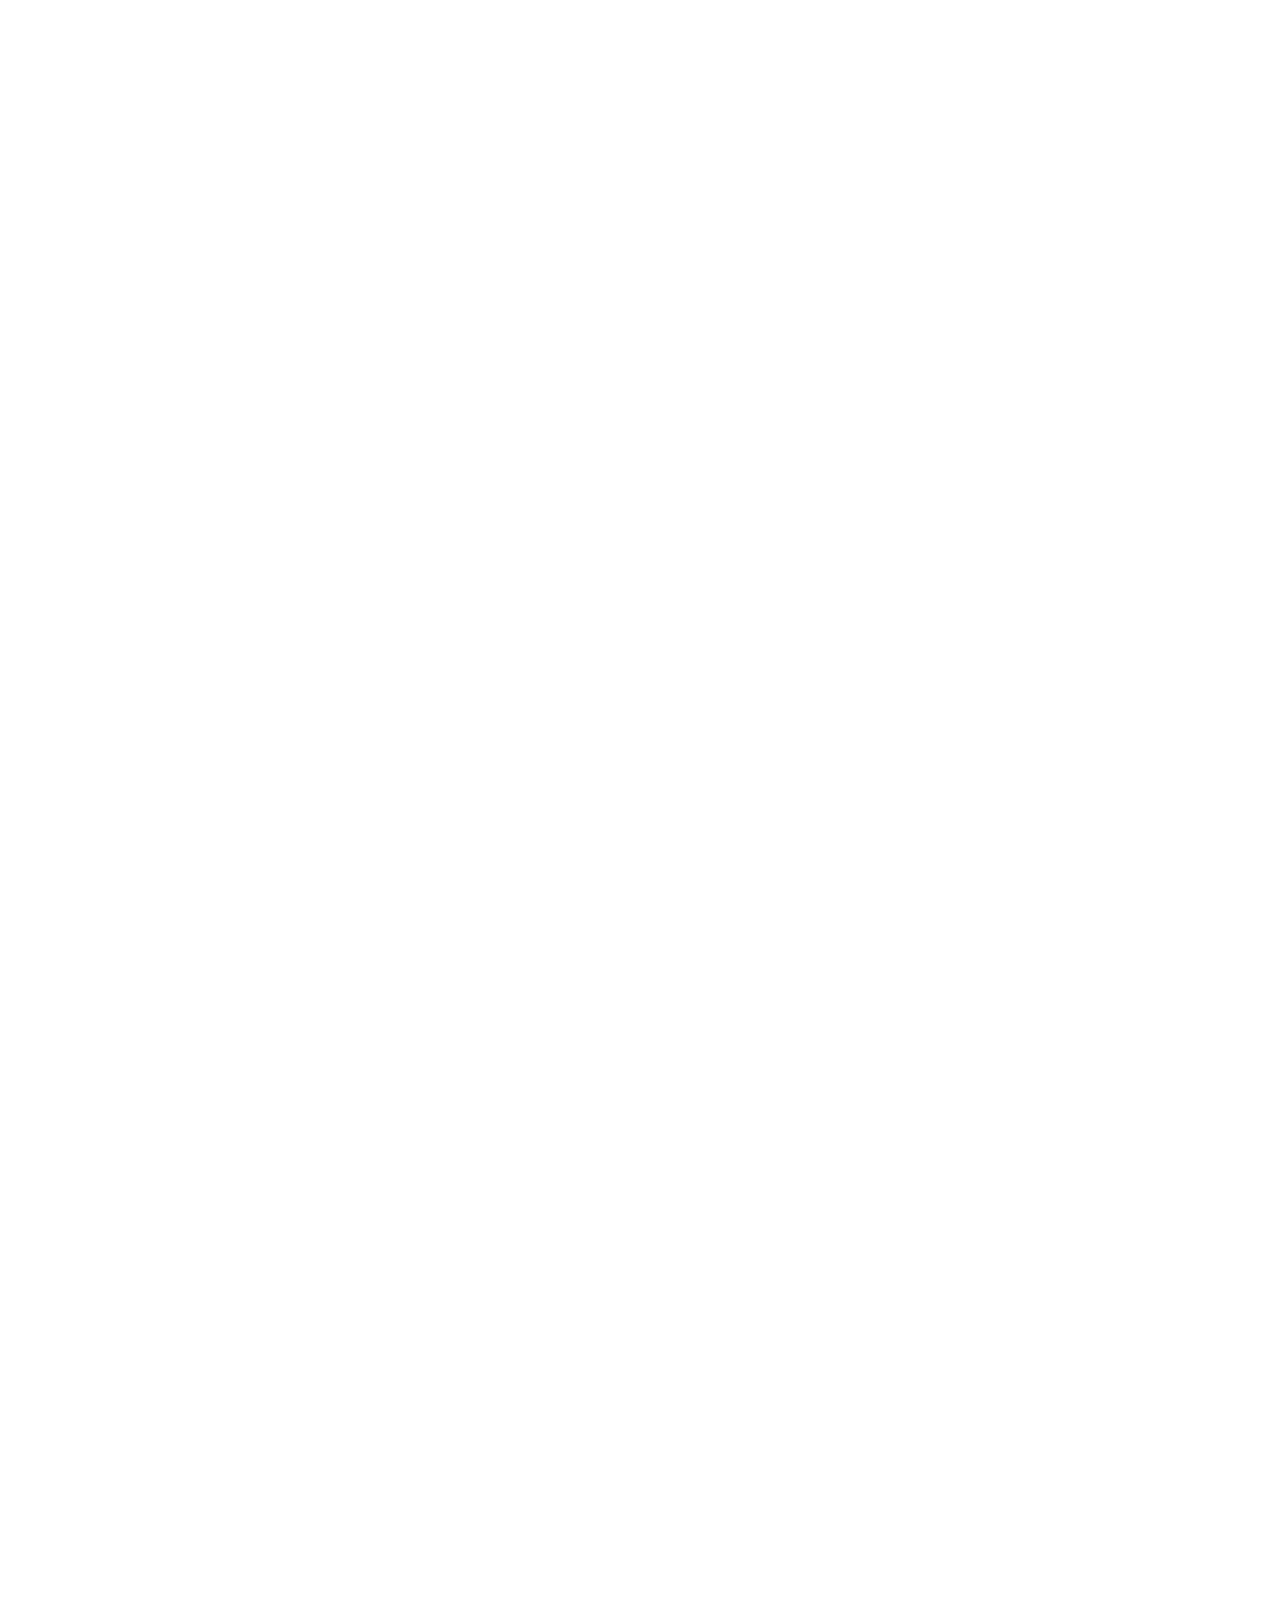
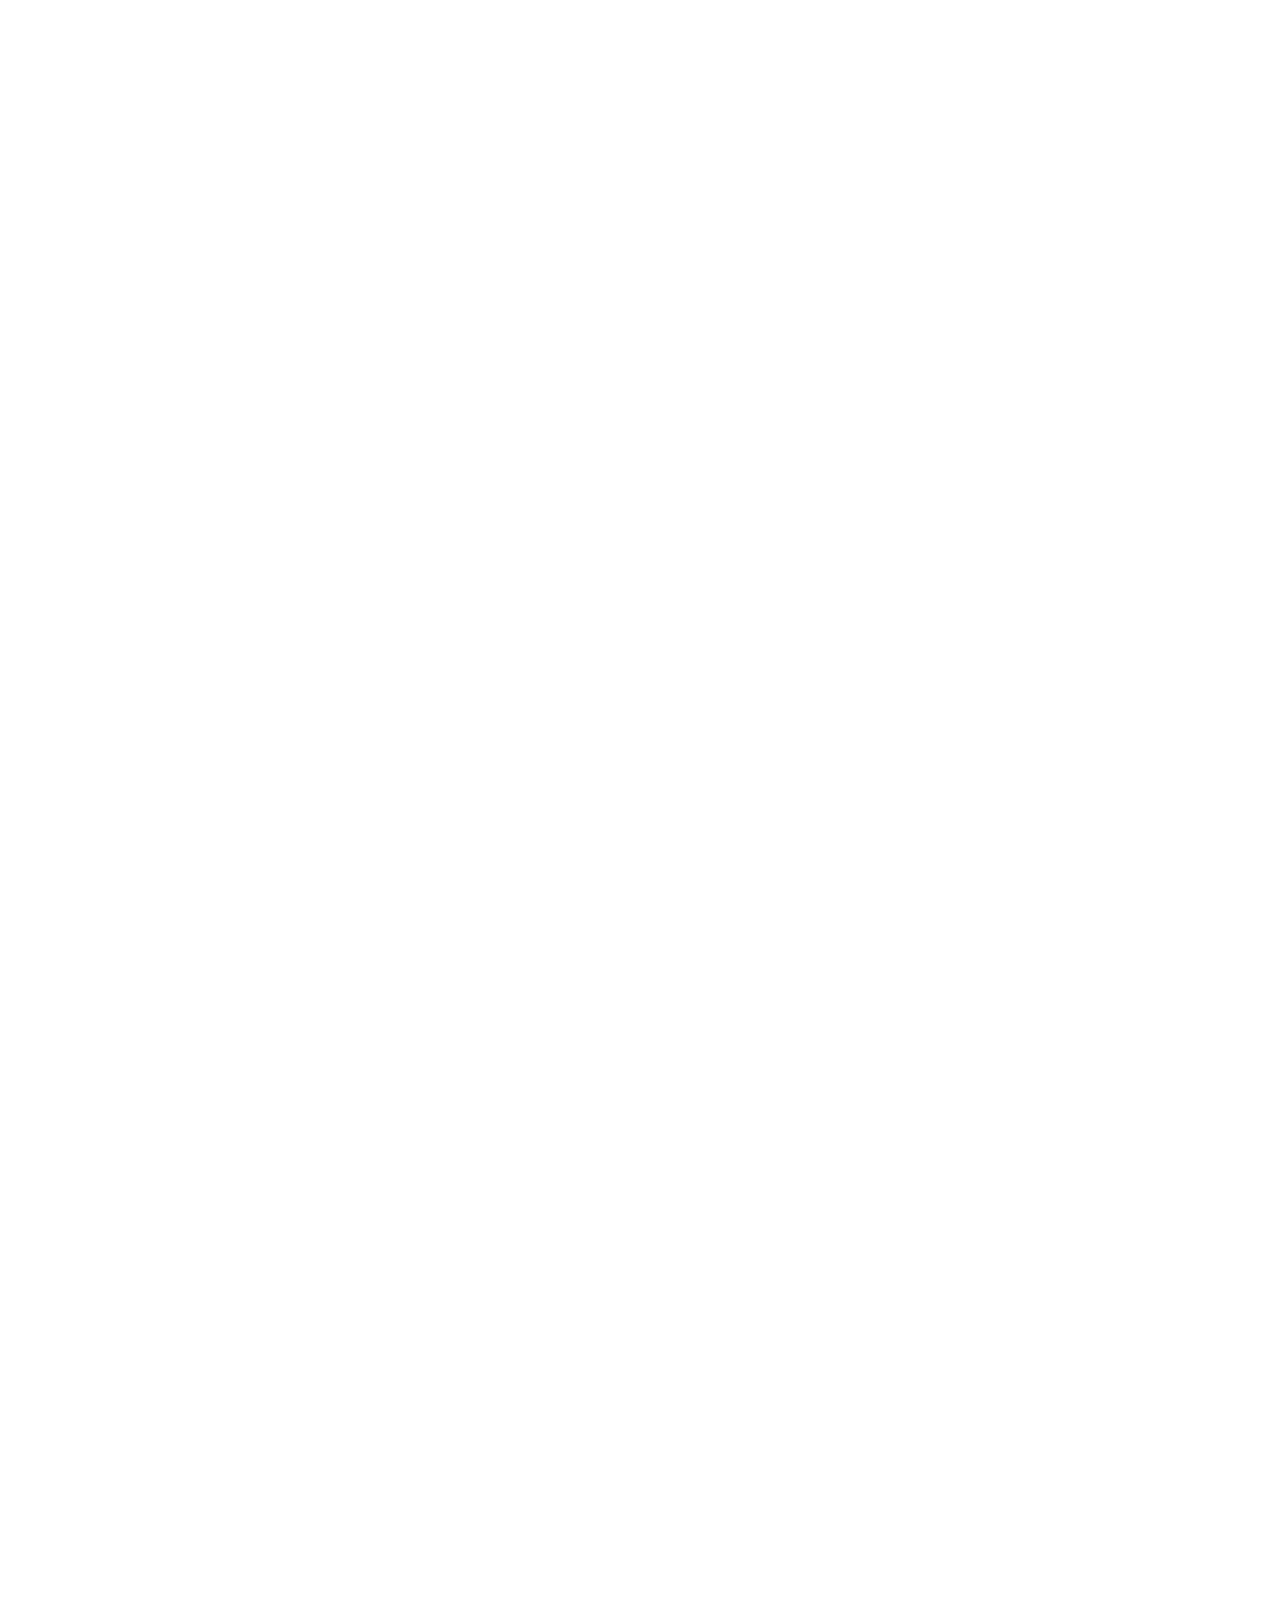
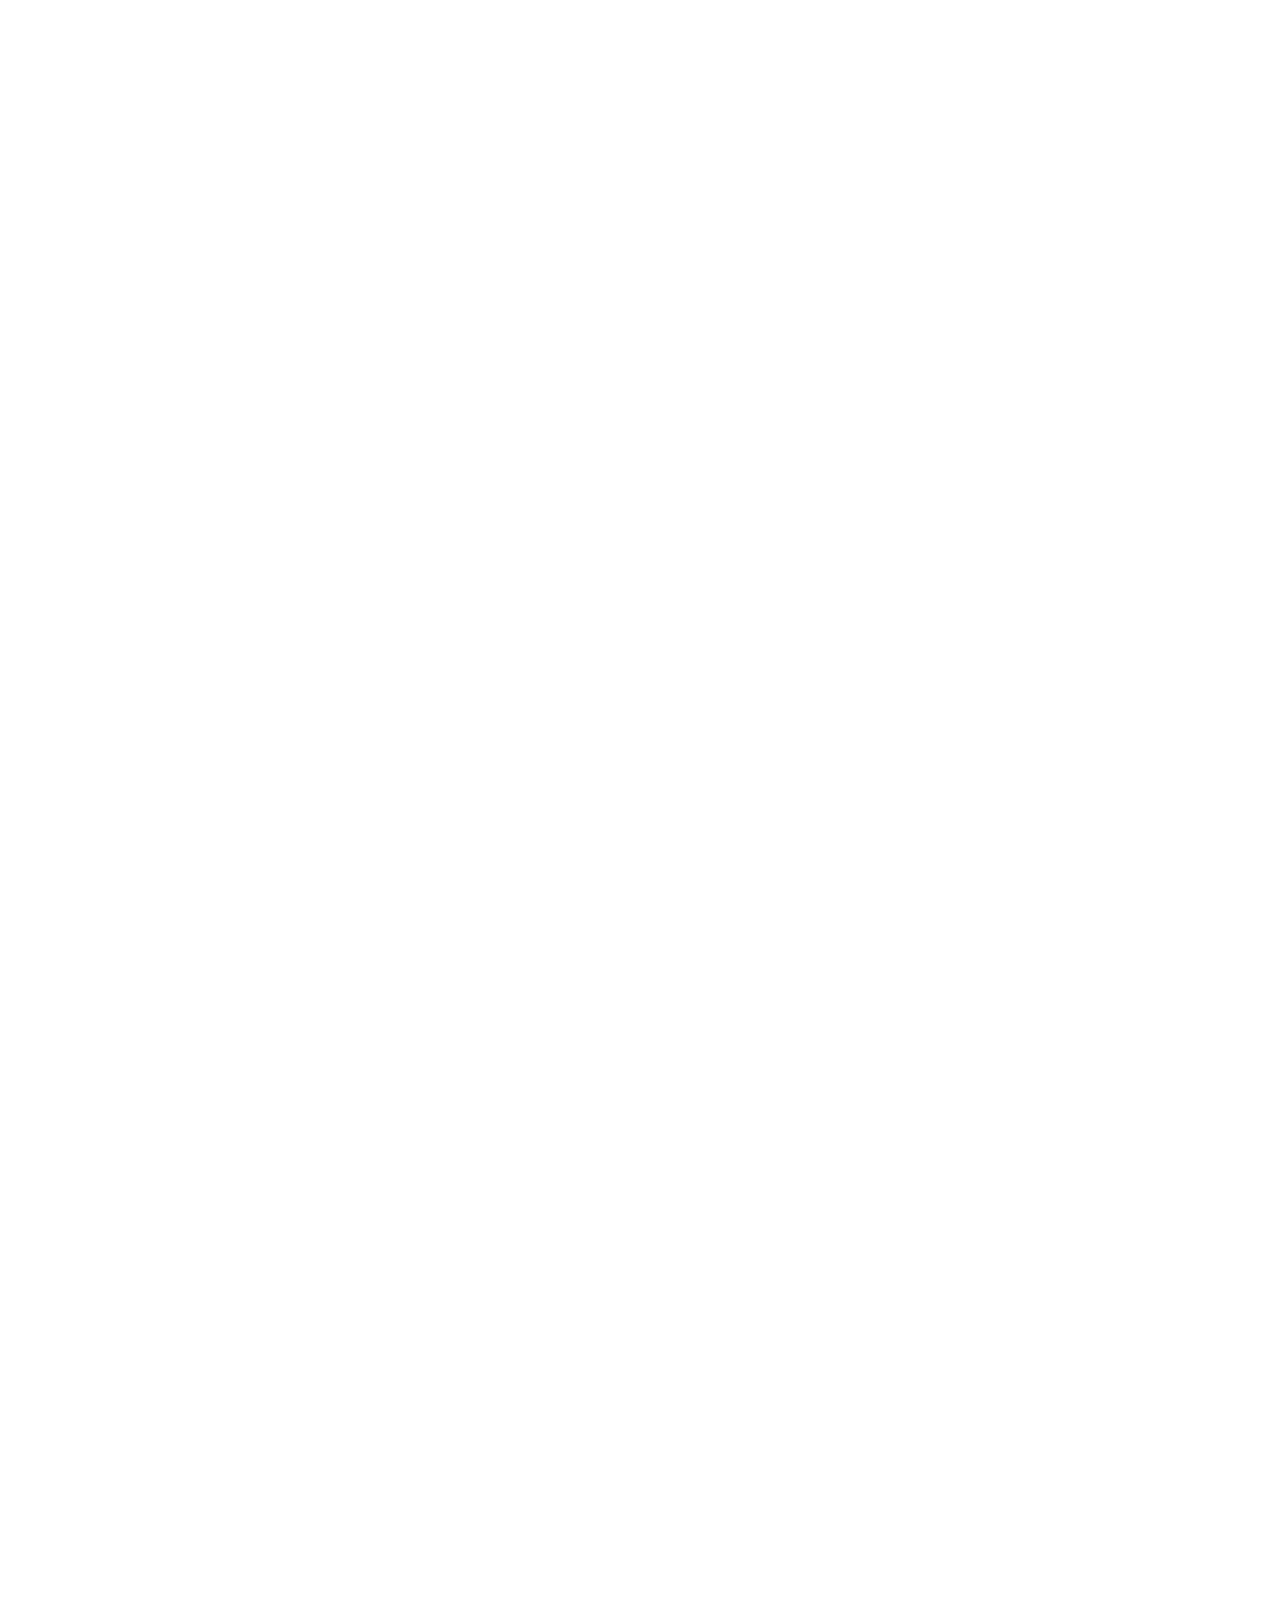
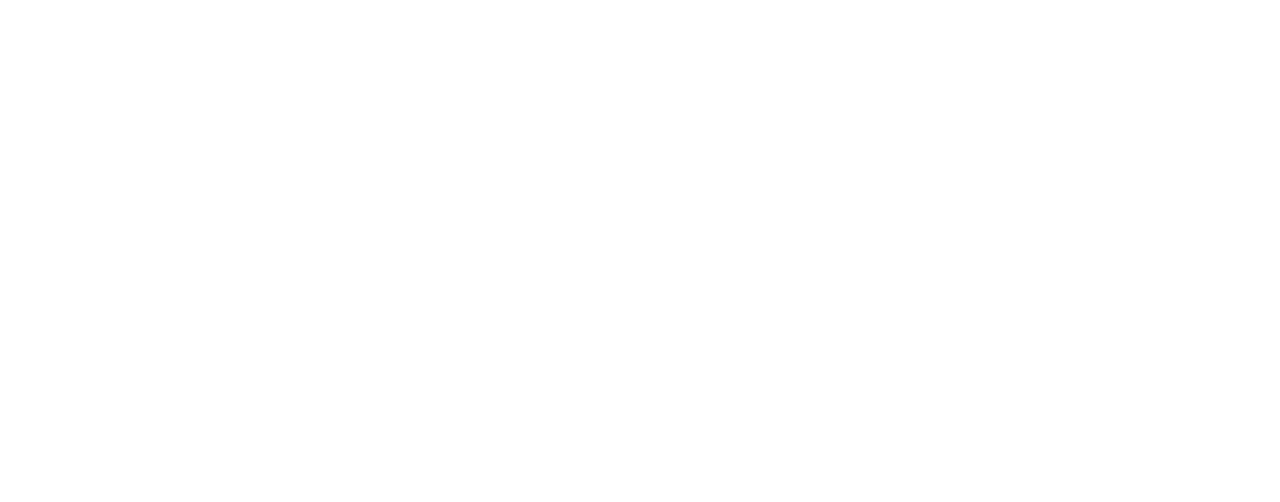
==== commit 1093a0ca: "Add files via upload" ====
--- a/about.html
+++ b/about.html
@@ -10,7 +10,7 @@
 			opacity: 0;
 		}
 	</style>
-	<link rel="stylesheet" href="css/style.min.css?_v=20231231132412" />
+	<link rel="stylesheet" href="css/style.min.css?_v=20240101145924" />
 	<link rel="shortcut icon" href="favicon.ico" />
 	<!-- <meta name="robots" content="noindex, nofollow"> -->
 	<meta name="viewport" content="width=device-width, initial-scale=1.0" />
@@ -198,12 +198,12 @@
 						<a href="#"><img src="img/icons/facebook.svg" alt="facebook" /> </a>
 					</div>
 				</div>
-				<div class="footer__operate">We operate in GTA, Ontario, Canada</div>
+				<p class="footer__operate">We operate in GTA, Ontario, Canada</p>
 			</div>
 		</footer>
 
 	</div>
-	<script src="js/app.min.js?_v=20231231132412"></script>
+	<script src="js/app.min.js?_v=20240101145924"></script>
 </body>
 
 </html>--- a/css/style.min.css
+++ b/css/style.min.css
@@ -1 +1 @@
-@charset "UTF-8";@import url(https://fonts.googleapis.com/css?family=Inter:regular,600,700,800,900&display=swap);*{padding:0;margin:0;border:0}*,::after,::before{-webkit-box-sizing:border-box;box-sizing:border-box}::after,::before{display:inline-block}body,html{height:100%;min-width:320px}body{color:#081f10;line-height:1;font-family:Inter;font-size:1.125rem;-ms-text-size-adjust:100%;-moz-text-size-adjust:100%;-webkit-text-size-adjust:100%;-webkit-font-smoothing:antialiased;-moz-osx-font-smoothing:grayscale}button,input,textarea{font-family:Inter;font-size:inherit;line-height:inherit}button{cursor:pointer;color:inherit;background-color:transparent}a{display:inline-block;color:inherit;text-decoration:none}ul li{list-style:none}img{vertical-align:top}h1,h2,h3,h4,h5,h6{font-weight:inherit;font-size:inherit}.lock body{overflow:hidden;-ms-touch-action:none;touch-action:none;-ms-scroll-chaining:none;overscroll-behavior:none}.loaded body{opacity:1}.wrapper{min-height:100%;display:-webkit-box;display:-ms-flexbox;display:flex;-webkit-box-orient:vertical;-webkit-box-direction:normal;-ms-flex-direction:column;flex-direction:column;overflow:hidden}@supports (overflow:clip){.wrapper{overflow:clip}}.wrapper>main{-webkit-box-flex:1;-ms-flex:1 1 auto;flex:1 1 auto}.wrapper>*{min-width:0}[class*=__container]{max-width:76.875rem;margin:0 auto;padding:0 .9375rem}.menu-open .menu::before{content:"";position:fixed;width:100%;height:100vh;top:0;left:0;background-color:rgba(8,31,16,.5);z-index:2;-webkit-transition:background-color .3s;transition:background-color .3s}.icon-menu{display:none}body::after{content:"";background-color:rgba(8,31,16,.5);position:fixed;width:100%;height:100%;top:0;left:0;opacity:0;-webkit-transition:opacity .8s ease 0s;transition:opacity .8s ease 0s;pointer-events:none;z-index:149}.popup-show body::after{opacity:1}.popup{position:fixed;top:0;left:0;bottom:0;right:0;padding:4.5rem .9375rem;-webkit-transition:visibility .8s ease 0s;transition:visibility .8s ease 0s;visibility:hidden;pointer-events:none}.popup_show{z-index:150;visibility:visible;overflow:auto;pointer-events:auto}.popup_show .popup__content{visibility:visible;-webkit-transform:scale(1);-ms-transform:scale(1);transform:scale(1);-webkit-animation:appear .5s ease;animation:appear .5s ease}.popup__wrapper{display:-webkit-box;display:-ms-flexbox;display:flex;-webkit-box-orient:vertical;-webkit-box-direction:normal;-ms-flex-direction:column;flex-direction:column;-webkit-box-align:center;-ms-flex-align:center;align-items:center;min-height:100%;-webkit-box-flex:1;-ms-flex:1 1 auto;flex:1 1 auto;width:100%;display:flex;-webkit-box-pack:center;-ms-flex-pack:center;justify-content:center;align-items:center}.popup__content{-webkit-animation:disappear .5s ease;animation:disappear .5s ease;visibility:hidden;-webkit-transform:scale(0);-ms-transform:scale(0);transform:scale(0);-webkit-transition:-webkit-transform .3s ease 0s;transition:-webkit-transform .3s ease 0s;transition:transform .3s ease 0s;transition:transform .3s ease 0s,-webkit-transform .3s ease 0s;background-color:#fafffb;max-width:75rem;width:100%}.lock .popup__content{visibility:visible}.popup__close{position:absolute;z-index:1;top:1.5625rem;right:1.5625rem}@-webkit-keyframes appear{0%{-webkit-transform:scale(0);transform:scale(0);opacity:0}35%{-webkit-transform:scale(1.1);transform:scale(1.1);opacity:1}60%{-webkit-transform:scale(.95);transform:scale(.95)}75%{-webkit-transform:scale(1.05);transform:scale(1.05)}90%{-webkit-transform:scale(.97);transform:scale(.97)}100%{-webkit-transform:scale(1);transform:scale(1)}}@keyframes appear{0%{-webkit-transform:scale(0);transform:scale(0);opacity:0}35%{-webkit-transform:scale(1.1);transform:scale(1.1);opacity:1}60%{-webkit-transform:scale(.95);transform:scale(.95)}75%{-webkit-transform:scale(1.05);transform:scale(1.05)}90%{-webkit-transform:scale(.97);transform:scale(.97)}100%{-webkit-transform:scale(1);transform:scale(1)}}@-webkit-keyframes disappear{0%{-webkit-transform:scale(1);transform:scale(1)}30%{-webkit-transform:scale(.9);transform:scale(.9)}50%{-webkit-transform:scale(1.1);transform:scale(1.1)}100%{-webkit-transform:scale(0);transform:scale(0)}}@keyframes disappear{0%{-webkit-transform:scale(1);transform:scale(1)}30%{-webkit-transform:scale(.9);transform:scale(.9)}50%{-webkit-transform:scale(1.1);transform:scale(1.1)}100%{-webkit-transform:scale(0);transform:scale(0)}}[data-showmore-button] span:last-child{display:none}._showmore-active [data-showmore-button] span{display:none}._showmore-active [data-showmore-button] span:last-child{display:block}.ibg{width:100%;height:100%;-o-object-fit:cover;object-fit:cover}.ibg--top{-o-object-position:top;object-position:top}.ibg--bottom{-o-object-position:bottom;object-position:bottom}.ibg--left{-o-object-position:left;object-position:left}.ibg--right{-o-object-position:right;object-position:right}.ibg--contain{-o-object-fit:contain;object-fit:contain}.button{padding:.9375rem;background-color:#1f5d34;color:#fff;font-weight:600;text-align:center;-webkit-transition:background-color .3s;transition:background-color .3s}.button--small{padding:.6875rem}.button--transparent{background-color:transparent;color:#081f10;border:.125rem solid #081f10}.text{line-height:1.3333333333}.text p:not(:last-child){margin-bottom:1.25rem}.title{font-weight:900;text-transform:uppercase}.page-title{font-weight:900;text-transform:uppercase;max-width:43.75rem}.banner{height:30rem}.bottom{display:-webkit-box;display:-ms-flexbox;display:flex;-webkit-box-align:center;-ms-flex-align:center;align-items:center;-ms-flex-wrap:wrap;flex-wrap:wrap;gap:1.875rem}.bottom__social{display:-webkit-box;display:-ms-flexbox;display:flex;-webkit-box-align:center;-ms-flex-align:center;align-items:center;gap:1.25rem}.bottom__social a{-webkit-transition:-webkit-transform .3s;transition:-webkit-transform .3s;transition:transform .3s;transition:transform .3s,-webkit-transform .3s}.list-items{display:-ms-grid;display:grid;grid-template-columns:repeat(auto-fit,minmax(12.1875rem,1fr));row-gap:5rem}.list-items__icon{width:7.5rem;height:7.5rem;display:-webkit-box;display:-ms-flexbox;display:flex;-webkit-box-align:center;-ms-flex-align:center;align-items:center;-webkit-box-pack:center;-ms-flex-pack:center;justify-content:center;background:rgba(58,170,96,.05);margin-bottom:2.5rem}.list-items__title{font-size:1.5rem;line-height:1.0833333333;font-weight:900;text-transform:uppercase;margin-bottom:.75rem}.list-items__text a{text-decoration:underline;-webkit-transition:color .3s;transition:color .3s}.project__slider{-webkit-box-flex:0;-ms-flex:0 0 59.6666666667%;flex:0 0 59.6666666667%}.project__slide .ibg{aspect-ratio:716/480}.project__pagination{display:-webkit-box;display:-ms-flexbox;display:flex;gap:1.25rem;-webkit-box-orient:vertical;-webkit-box-direction:normal;-ms-flex-direction:column;flex-direction:column;-webkit-box-align:center;-ms-flex-align:center;align-items:center;-webkit-box-pack:center;-ms-flex-pack:center;justify-content:center}.project__pagination .swiper-pagination-bullet{width:1.25rem;height:1.25rem;border:.125rem solid #1f5d34;cursor:pointer;-webkit-transition:background-color .8s;transition:background-color .8s}.project__pagination .swiper-pagination-bullet-active{background-color:#1f5d34}.project__title{font-size:1.5rem;line-height:1.0833333333;font-weight:900;text-transform:uppercase;margin-bottom:1.5rem}.project__text{margin-bottom:2.5rem}.project__button{width:100%}.appearance{-webkit-transform:translate(0,3.125rem);-ms-transform:translate(0,3.125rem);transform:translate(0,3.125rem);opacity:0;visibility:hidden;-webkit-transition:opacity .6s ease 0s,visibility .6s ease 0s,-webkit-transform .6s ease 0s;transition:opacity .6s ease 0s,visibility .6s ease 0s,-webkit-transform .6s ease 0s;transition:transform .6s ease 0s,opacity .6s ease 0s,visibility .6s ease 0s;transition:transform .6s ease 0s,opacity .6s ease 0s,visibility .6s ease 0s,-webkit-transform .6s ease 0s}.appearance._watcher-view{-webkit-transform:translate(0,0);-ms-transform:translate(0,0);transform:translate(0,0);opacity:1;visibility:visible}.header{background-color:#fafffb;position:fixed;top:0;left:0;width:100%;z-index:100}.header__container{display:-webkit-box;display:-ms-flexbox;display:flex;-webkit-box-align:center;-ms-flex-align:center;align-items:center;-webkit-box-pack:justify;-ms-flex-pack:justify;justify-content:space-between;min-height:5rem;padding-top:.9375rem;padding-bottom:.9375rem}.header__logo{-webkit-box-flex:0;-ms-flex:0 0 auto;flex:0 0 auto}.header__logo img{width:100%}.header__button{min-width:10rem}.menu{-webkit-box-flex:1;-ms-flex:1 1 auto;flex:1 1 auto}.menu__logo{max-width:10.0625rem;margin-bottom:5.625rem}.menu__logo img{width:100%}.menu__link{position:relative}.menu__link::after{content:"";position:absolute;left:0;bottom:-.6875rem;width:0%;height:.25rem;background-color:#1f5d34;-webkit-transition:width .3s;transition:width .3s}.menu__link--active{font-weight:700}.menu__link--active::after{width:100%}.footer{position:relative;z-index:1;padding-top:2.5rem;padding-bottom:2.5rem;background-color:#fff;-webkit-box-shadow:0 -8px 10px 0 rgba(185,142,141,.15),0 -20px 30px 0 rgba(185,142,141,.1);box-shadow:0 -8px 10px 0 rgba(185,142,141,.15),0 -20px 30px 0 rgba(185,142,141,.1)}.footer__top{display:-webkit-box;display:-ms-flexbox;display:flex;-webkit-box-pack:justify;-ms-flex-pack:justify;justify-content:space-between;-webkit-box-align:center;-ms-flex-align:center;align-items:center;gap:5rem;margin-bottom:5.625rem}.footer__item:not(:last-child){margin-bottom:1rem}.footer__bottom{-webkit-box-pack:justify;-ms-flex-pack:justify;justify-content:space-between}.footer__operate{text-align:center;padding-top:2.5rem}.page--work{background-color:#fafffb}.page--info{background-color:#fafffb}.page--about{background-color:#fafffb}.page--about .services{-webkit-box-shadow:0 8px 10px 0 rgba(185,142,141,.15),0 20px 30px 0 rgba(185,142,141,.1);box-shadow:0 8px 10px 0 rgba(185,142,141,.15),0 20px 30px 0 rgba(185,142,141,.1)}.page--about .services__title{text-align:center;max-width:40.625rem;margin-left:auto;margin-right:auto}.page--about .services__item .item-services__title:hover{color:unset}.page--about .services__item .item-services__image:hover .ibg{-webkit-transform:unset;-ms-transform:unset;transform:unset}.page--contact{padding-bottom:5rem;background:url(../img/contact/bg.svg) bottom center/cover no-repeat}.hero{background-color:#fafffb}.hero__container{width:100%}.hero__content{display:-webkit-box;display:-ms-flexbox;display:flex;-webkit-box-orient:vertical;-webkit-box-direction:normal;-ms-flex-direction:column;flex-direction:column;gap:2.5rem}.hero__title{font-weight:900;text-transform:uppercase}.hero__text:not(:last-child){margin-bottom:2.5rem}.hero__button{width:100%}.advantages{background:url(../img/advantages/layer.svg) 0 0/cover no-repeat}.advantages__title{display:none}.services{background-color:#fff;padding-top:6.25rem}.services__title{margin-bottom:5rem}.services__body{display:-ms-grid;display:grid;grid-template-columns:repeat(auto-fit,minmax(18.125rem,1fr));row-gap:3rem}.item-services__image{display:block;margin-bottom:2.5rem;overflow:hidden}.item-services__image .ibg{aspect-ratio:320/200;-webkit-transition:-webkit-transform .3s;transition:-webkit-transform .3s;transition:transform .3s;transition:transform .3s,-webkit-transform .3s}.item-services__title{font-size:1.5rem;line-height:1.0833333333;font-weight:900;text-transform:uppercase;margin-bottom:.75rem;-webkit-transition:color .3s;transition:color .3s}.item-services__text{margin-bottom:2.5rem}.item-services__button{width:100%}.how{padding-top:7.5rem;background:url(../img/how/bg.svg) 0 0/cover no-repeat}.reviews__body{position:relative;background-color:#fff;-webkit-box-shadow:0 8px 10px 0 rgba(185,142,141,.15),0 20px 30px 0 rgba(185,142,141,.1);box-shadow:0 8px 10px 0 rgba(185,142,141,.15),0 20px 30px 0 rgba(185,142,141,.1)}.reviews__inner{max-width:69.375rem;margin:0 auto;padding-left:.9375rem;padding-right:.9375rem;display:-webkit-box;display:-ms-flexbox;display:flex;-webkit-box-pack:justify;-ms-flex-pack:justify;justify-content:space-between;-webkit-column-gap:1.875rem;-moz-column-gap:1.875rem;column-gap:1.875rem}.reviews__left{max-width:15.25rem}.reviews__left .text{max-width:12.5rem}.reviews__title{font-size:1.5rem;line-height:1.0833333333;font-weight:900;text-transform:uppercase}.reviews__title:not(:last-child){margin-bottom:2rem}.reviews__review{padding-top:1.25rem;background:url(../img/icons/quote.svg) 0 0 no-repeat;font-size:1.5rem;line-height:1.3333333333;font-style:italic;margin-bottom:3rem}.reviews__review span{margin-left:4.375rem}.reviews__name{text-align:right;font-size:1rem;font-weight:900}.reviews__main{padding-top:4rem;background:url(../img/reviews/bg.jpg) 0 0/cover no-repeat}.reviews__items{max-width:66.875rem;margin:0 auto;padding-left:.9375rem;padding-right:.9375rem;display:-ms-grid;display:grid;grid-template-columns:repeat(auto-fit,minmax(18.125rem,1fr))}.reviews__text{max-width:41.875rem;margin:0 auto 2.5rem;text-align:center;padding-left:.9375rem;padding-right:.9375rem}.reviews__button{min-width:15rem;margin-left:50%;-webkit-transform:translateX(-50%);-ms-transform:translateX(-50%);transform:translateX(-50%)}.item-reviews{background-color:#fff;-webkit-box-shadow:0 4px 8px 0 rgba(185,142,141,.15);box-shadow:0 4px 8px 0 rgba(185,142,141,.15);padding:1.375rem 2rem}.item-reviews__top{display:-webkit-box;display:-ms-flexbox;display:flex;-webkit-box-align:center;-ms-flex-align:center;align-items:center;gap:.875rem;margin-bottom:1.5rem}.item-reviews__image{width:4.5rem;height:4.5rem;border-radius:50%}.item-reviews__rating:not(:last-child){margin-bottom:.4375rem}.item-reviews__name{font-weight:800}.item-reviews__text{font-size:.875rem}.item-reviews__text:not(:last-child){margin-bottom:1.5rem}.item-reviews__type{font-size:.875rem;font-weight:900}.work__title{margin-bottom:1.25rem}.work__text{margin-bottom:5rem}.work__show-more{display:-ms-grid;display:grid}.work__list{display:-ms-grid;display:grid;grid-template-columns:repeat(auto-fit,minmax(18.125rem,1fr))}.work__link{display:-webkit-box;display:-ms-flexbox;display:flex;-webkit-box-orient:vertical;-webkit-box-direction:normal;-ms-flex-direction:column;flex-direction:column;-webkit-box-pack:end;-ms-flex-pack:end;justify-content:flex-end;position:relative;aspect-ratio:1/1;font-size:1.5rem;line-height:1.0833333333;font-weight:900;text-transform:uppercase;color:#fff;padding:1.5rem}.work__link::before{content:"";position:absolute;left:0;top:0;width:100%;height:100%;background:-webkit-gradient(linear,left bottom,left top,color-stop(28.75%,rgba(8,31,16,.5)),to(rgba(8,31,16,0)));background:linear-gradient(0deg,rgba(8,31,16,.5) 28.75%,rgba(8,31,16,0) 100%);z-index:1}.work__link .ibg{position:absolute;left:0;top:0}.work__name{position:relative;z-index:2;max-width:17.5rem}.work__hover{position:absolute;left:0;top:0;width:100%;height:100%;z-index:3;background-color:rgba(31,93,52,.9);padding:1.5rem;display:-webkit-box;display:-ms-flexbox;display:flex;-webkit-box-pack:center;-ms-flex-pack:center;justify-content:center;-webkit-box-align:center;-ms-flex-align:center;align-items:center;opacity:0;visibility:hidden;-webkit-transition:opacity .3s ease 0s;transition:opacity .3s ease 0s}.work__more{max-width:20rem;width:100%;margin:0 auto}.info__title{margin-bottom:2.5rem}.info__block{max-width:40rem}.info__block:not(:last-child){margin-bottom:5rem}.info__subtitle{font-size:1.5rem;font-weight:900;text-transform:uppercase}.info__subtitle:not(:last-child){margin-bottom:2.5rem}.about-top__title{max-width:55rem;margin:0 auto;text-align:center;margin-bottom:3rem}.about-top__image{margin-bottom:3rem}.about-top__text{max-width:40rem;margin:0 auto;text-align:center}.about-how__title{margin-bottom:2.5rem}.team{background-color:#fff;padding-top:10rem}.team__title{max-width:44.6875rem;margin-bottom:2.5rem}.team__text{max-width:40rem}.team__list{display:-webkit-box;display:-ms-flexbox;display:flex;-ms-flex-wrap:wrap;flex-wrap:wrap;-webkit-column-gap:2.5rem;-moz-column-gap:2.5rem;column-gap:2.5rem;row-gap:3rem}.team__bottom{padding-top:10rem;background:-webkit-gradient(linear,left top,left bottom,from(rgba(250,255,251,0)),color-stop(83.68%,rgba(250,255,251,.67)),to(#fafffb));background:linear-gradient(180deg,rgba(250,255,251,0) 0,rgba(250,255,251,.67) 83.68%,#fafffb 100%)}.employee{width:100%;display:-webkit-box;display:-ms-flexbox;display:flex;-webkit-box-orient:vertical;-webkit-box-direction:normal;-ms-flex-direction:column;flex-direction:column;gap:1.25rem}.employee__image{aspect-ratio:300/320}.employee__name{font-size:1.5rem;line-height:1.3333333333;font-weight:900;text-transform:uppercase}.banner-container{position:relative}.banner-text{position:absolute;top:4.375rem;right:4.125rem;width:27.1875rem;background-color:#3aaa60;padding:1.8125rem 2.5rem;color:#fff;font-weight:700}.contact__container{display:-webkit-box;display:-ms-flexbox;display:flex;-webkit-box-pack:justify;-ms-flex-pack:justify;justify-content:space-between;-webkit-column-gap:1.25rem;-moz-column-gap:1.25rem;column-gap:1.25rem}.contact__content{max-width:26.0625rem}.contact__title{max-width:26.0625rem;margin-bottom:2.5rem}.contact__link{display:-webkit-box;display:-ms-flexbox;display:flex;gap:1.5rem}.contact__link:not(:last-child){margin-bottom:3.625rem}.contact__link-icon{min-width:2.5rem;height:2.5rem;-webkit-box-flex:0;-ms-flex:0 0 2.5rem;flex:0 0 2.5rem;display:-webkit-box;display:-ms-flexbox;display:flex;-webkit-box-align:center;-ms-flex-align:center;align-items:center;-webkit-box-pack:center;-ms-flex-pack:center;justify-content:center;border-radius:.3125rem;background:rgba(58,170,96,.05);-webkit-transition:background-color .3s;transition:background-color .3s}.contact__link-content{font-size:1rem}.contact__link-title{font-weight:900;text-transform:uppercase;margin-bottom:.375rem;-webkit-transition:color .3s;transition:color .3s}.contact__link-text{margin-bottom:.75rem;-webkit-transition:color .3s;transition:color .3s}.contact__link-contact{font-weight:700;-webkit-transition:color .3s;transition:color .3s}.form{-webkit-box-flex:0;-ms-flex:0 0 53.3333333333%;flex:0 0 53.3333333333%;background-color:#fff;border-radius:.3125rem;-webkit-box-shadow:0 8px 10px 0 rgba(185,142,141,.1);box-shadow:0 8px 10px 0 rgba(185,142,141,.1)}.swiper{overflow:hidden}.swiper-initialized{-ms-touch-action:pan-y;touch-action:pan-y}.swiper-wrapper{width:100%;height:100%;-webkit-box-sizing:content-box;box-sizing:content-box;display:-webkit-box;display:-ms-flexbox;display:flex;position:relative}.swiper-vertical .swiper-wrapper{-webkit-box-orient:vertical;-webkit-box-direction:normal;-ms-flex-direction:column;flex-direction:column}.swiper-autoheight .swiper-wrapper{-webkit-box-align:start;-ms-flex-align:start;align-items:flex-start}.swiper-initialized .swiper-slide{-ms-flex-negative:0;flex-shrink:0}.swiper-android .swiper-slide,.swiper-android .swiper-wrapper{-webkit-transform:translate3d(0,0,0);transform:translate3d(0,0,0)}.swiper-button-lock{display:none!important}@media (min-width:29.99875em){.about-top__title span{display:none}.employee{max-width:20rem}}@media (min-width:47.99875em){.list-items__item{-webkit-transform:translate(0,3.125rem);-ms-transform:translate(0,3.125rem);transform:translate(0,3.125rem);opacity:0;visibility:hidden}.list-items__item:nth-child(1){-webkit-transition:opacity .6s ease 0s,visibility .6s ease 0s,-webkit-transform .6s ease 0s;transition:opacity .6s ease 0s,visibility .6s ease 0s,-webkit-transform .6s ease 0s;transition:transform .6s ease 0s,opacity .6s ease 0s,visibility .6s ease 0s;transition:transform .6s ease 0s,opacity .6s ease 0s,visibility .6s ease 0s,-webkit-transform .6s ease 0s}.list-items__item:nth-child(2){-webkit-transition:opacity .6s ease .3s,visibility .6s ease .3s,-webkit-transform .6s ease .3s;transition:opacity .6s ease .3s,visibility .6s ease .3s,-webkit-transform .6s ease .3s;transition:transform .6s ease .3s,opacity .6s ease .3s,visibility .6s ease .3s;transition:transform .6s ease .3s,opacity .6s ease .3s,visibility .6s ease .3s,-webkit-transform .6s ease .3s}.list-items__item:nth-child(3){-webkit-transition:opacity .6s ease .6s,visibility .6s ease .6s,-webkit-transform .6s ease .6s;transition:opacity .6s ease .6s,visibility .6s ease .6s,-webkit-transform .6s ease .6s;transition:transform .6s ease .6s,opacity .6s ease .6s,visibility .6s ease .6s;transition:transform .6s ease .6s,opacity .6s ease .6s,visibility .6s ease .6s,-webkit-transform .6s ease .6s}._watcher-view .list-items__item{-webkit-transform:translate(0,0);-ms-transform:translate(0,0);transform:translate(0,0);opacity:1;visibility:visible}.header{-webkit-transform:translate(0,-100%);-ms-transform:translate(0,-100%);transform:translate(0,-100%);opacity:0;visibility:hidden;-webkit-transition:opacity .6s ease .8s,visibility .6s ease .8s,-webkit-transform .6s ease .8s;transition:opacity .6s ease .8s,visibility .6s ease .8s,-webkit-transform .6s ease .8s;transition:transform .6s ease .8s,opacity .6s ease .8s,visibility .6s ease .8s;transition:transform .6s ease .8s,opacity .6s ease .8s,visibility .6s ease .8s,-webkit-transform .6s ease .8s}.loaded .header{-webkit-transform:translate(0,0);-ms-transform:translate(0,0);transform:translate(0,0);opacity:1;visibility:visible}.page--about .services__item{-webkit-transform:translate(0,3.125rem);-ms-transform:translate(0,3.125rem);transform:translate(0,3.125rem);opacity:0;visibility:hidden}.page--about .services__item:nth-child(1){-webkit-transition:opacity .6s ease 0s,visibility .6s ease 0s,-webkit-transform .6s ease 0s;transition:opacity .6s ease 0s,visibility .6s ease 0s,-webkit-transform .6s ease 0s;transition:transform .6s ease 0s,opacity .6s ease 0s,visibility .6s ease 0s;transition:transform .6s ease 0s,opacity .6s ease 0s,visibility .6s ease 0s,-webkit-transform .6s ease 0s}.page--about .services__item:nth-child(2){-webkit-transition:opacity .6s ease .3s,visibility .6s ease .3s,-webkit-transform .6s ease .3s;transition:opacity .6s ease .3s,visibility .6s ease .3s,-webkit-transform .6s ease .3s;transition:transform .6s ease .3s,opacity .6s ease .3s,visibility .6s ease .3s;transition:transform .6s ease .3s,opacity .6s ease .3s,visibility .6s ease .3s,-webkit-transform .6s ease .3s}.page--about .services__item:nth-child(3){-webkit-transition:opacity .6s ease .6s,visibility .6s ease .6s,-webkit-transform .6s ease .6s;transition:opacity .6s ease .6s,visibility .6s ease .6s,-webkit-transform .6s ease .6s;transition:transform .6s ease .6s,opacity .6s ease .6s,visibility .6s ease .6s;transition:transform .6s ease .6s,opacity .6s ease .6s,visibility .6s ease .6s,-webkit-transform .6s ease .6s}.page--about .services__item._watcher-view{-webkit-transform:translate(0,0);-ms-transform:translate(0,0);transform:translate(0,0);opacity:1;visibility:visible}.hero{position:relative;min-height:100vh;display:-webkit-box;display:-ms-flexbox;display:flex;-webkit-box-align:center;-ms-flex-align:center;align-items:center}.hero__image{position:absolute;top:0;left:0;height:100%;-webkit-transform:translate(0,3.125rem);-ms-transform:translate(0,3.125rem);transform:translate(0,3.125rem);opacity:0;visibility:hidden;-webkit-transition:opacity .6s ease .6s,visibility .6s ease .6s,-webkit-transform .6s ease .6s;transition:opacity .6s ease .6s,visibility .6s ease .6s,-webkit-transform .6s ease .6s;transition:transform .6s ease .6s,opacity .6s ease .6s,visibility .6s ease .6s;transition:transform .6s ease .6s,opacity .6s ease .6s,visibility .6s ease .6s,-webkit-transform .6s ease .6s}.loaded .hero__image{-webkit-transform:translate(0,0);-ms-transform:translate(0,0);transform:translate(0,0);opacity:1;visibility:visible}.hero__container{padding-top:5rem;padding-bottom:2.5rem}.hero__content{margin:0 0 0 auto}.hero__title{-webkit-transform:translate(0,3.125rem);-ms-transform:translate(0,3.125rem);transform:translate(0,3.125rem);opacity:0;visibility:hidden;-webkit-transition:opacity .6s ease 0s,visibility .6s ease 0s,-webkit-transform .6s ease 0s;transition:opacity .6s ease 0s,visibility .6s ease 0s,-webkit-transform .6s ease 0s;transition:transform .6s ease 0s,opacity .6s ease 0s,visibility .6s ease 0s;transition:transform .6s ease 0s,opacity .6s ease 0s,visibility .6s ease 0s,-webkit-transform .6s ease 0s}.loaded .hero__title{-webkit-transform:translate(0,0);-ms-transform:translate(0,0);transform:translate(0,0);opacity:1;visibility:visible}.hero__text{-webkit-transform:translate(0,3.125rem);-ms-transform:translate(0,3.125rem);transform:translate(0,3.125rem);opacity:0;visibility:hidden;-webkit-transition:opacity .6s ease .2s,visibility .6s ease .2s,-webkit-transform .6s ease .2s;transition:opacity .6s ease .2s,visibility .6s ease .2s,-webkit-transform .6s ease .2s;transition:transform .6s ease .2s,opacity .6s ease .2s,visibility .6s ease .2s;transition:transform .6s ease .2s,opacity .6s ease .2s,visibility .6s ease .2s,-webkit-transform .6s ease .2s}.loaded .hero__text{-webkit-transform:translate(0,0);-ms-transform:translate(0,0);transform:translate(0,0);opacity:1;visibility:visible}.hero__button{-webkit-transform:translate(0,3.125rem);-ms-transform:translate(0,3.125rem);transform:translate(0,3.125rem);opacity:0;visibility:hidden;-webkit-transition:opacity .6s ease .4s,visibility .6s ease .4s,-webkit-transform .6s ease .4s;transition:opacity .6s ease .4s,visibility .6s ease .4s,-webkit-transform .6s ease .4s;transition:transform .6s ease .4s,opacity .6s ease .4s,visibility .6s ease .4s;transition:transform .6s ease .4s,opacity .6s ease .4s,visibility .6s ease .4s,-webkit-transform .6s ease .4s}.loaded .hero__button{-webkit-transform:translate(0,0);-ms-transform:translate(0,0);transform:translate(0,0);opacity:1;visibility:visible}.reviews__right{max-width:35rem}}@media (min-width:47.99875em) and (min-width:75em){.hero__content{max-width:20rem}}@media (min-width:61.99875em){.project{display:-webkit-box;display:-ms-flexbox;display:flex;-webkit-box-align:center;-ms-flex-align:center;align-items:center}.project__pagination{margin-left:1.25rem}.menu{display:-webkit-box;display:-ms-flexbox;display:flex;-webkit-box-pack:end;-ms-flex-pack:end;justify-content:end}.menu__logo{display:none}.menu__list{display:-webkit-box;display:-ms-flexbox;display:flex;-ms-flex-wrap:wrap;flex-wrap:wrap;row-gap:.9375rem}.menu__bottom{display:none}.footer__list{display:-webkit-box;display:-ms-flexbox;display:flex;-ms-flex-wrap:wrap;flex-wrap:wrap}}@media (min-width:61.99875em) and (min-width:75em){.project{padding-top:7.5rem}.project{padding-bottom:7.5rem}}@media (min-width:61.99875em) and (min-width:76.875em){.menu__list{-webkit-column-gap:2.5rem;-moz-column-gap:2.5rem;column-gap:2.5rem}.footer__list{-webkit-column-gap:2.5rem;-moz-column-gap:2.5rem;column-gap:2.5rem}}@media (min-width:76.875em){.title{font-size:3.5rem}.page-title{font-size:5rem}.list-items{-webkit-column-gap:7.5rem;-moz-column-gap:7.5rem;column-gap:7.5rem}.header__container{-webkit-column-gap:3.75rem;-moz-column-gap:3.75rem;column-gap:3.75rem}.header__logo{width:12.5625rem}.page--work{padding-top:12.5rem}.page--work{padding-bottom:9.875rem}.page--info{padding-top:12.5rem}.page--info{padding-bottom:12.5rem}.page--about{padding-top:12.5rem}.page--contact{padding-top:12.5rem}.hero__image{width:calc((100vw - 1200px)/ 2 + 780px)}.hero__title{font-size:4rem}.advantages{padding-top:5rem}.advantages{padding-bottom:7.5rem}.services{padding-bottom:5.3125rem}.how{padding-bottom:6.25rem}.how__title{margin-bottom:9.0625rem}.reviews__body{padding-top:7.5rem}.reviews__body{padding-bottom:7.125rem}.reviews__main{padding-bottom:9.875rem}.reviews__items{margin-bottom:11.5rem}.work__show-more{gap:10rem}.work__show-more{margin-bottom:15rem}.work__list{gap:1.875rem}.about-top{padding-bottom:10rem}.about-how{padding-top:12.5rem}.about-how__text{margin-bottom:7.5rem}.team__text{margin-bottom:5rem}.team__list{margin-bottom:6rem}.team__bottom{padding-bottom:10rem}.contact__container{row-gap:5rem}.contact__text{margin-bottom:6.25rem}}@media (min-width:75em){.project__content{padding-left:3.75rem}.project__content{padding-right:3.75rem}.services__body{-webkit-column-gap:7.5rem;-moz-column-gap:7.5rem;column-gap:7.5rem}.reviews__items{gap:2.5rem}}@media (max-width:20em){.title{font-size:2.5rem}.page-title{font-size:3rem}.list-items{-webkit-column-gap:.9375rem;-moz-column-gap:.9375rem;column-gap:.9375rem}.header__container{-webkit-column-gap:.9375rem;-moz-column-gap:.9375rem;column-gap:.9375rem}.header__logo{width:10.0625rem}.page--work{padding-top:10rem}.page--work{padding-bottom:6.5rem}.page--info{padding-top:10rem}.page--info{padding-bottom:7.5rem}.page--about{padding-top:10rem}.page--contact{padding-top:10rem}.hero__title{font-size:3rem}.advantages{padding-top:3.75rem}.advantages{padding-bottom:6.25rem}.services{padding-bottom:5rem}.how{padding-bottom:5rem}.how__title{margin-bottom:7.5rem}.reviews__body{padding-top:5rem}.reviews__body{padding-bottom:3.4375rem}.reviews__main{padding-bottom:6.5rem}.reviews__items{margin-bottom:5rem}.work__show-more{gap:7.5rem}.work__show-more{margin-bottom:10rem}.work__list{gap:1.5rem}.about-top{padding-bottom:5rem}.about-how{padding-top:10rem}.about-how__text{margin-bottom:5rem}.team__text{margin-bottom:3.5rem}.team__list{margin-bottom:5rem}.team__bottom{padding-bottom:6.5rem}.contact__container{row-gap:4.0625rem}.contact__text{margin-bottom:5rem}}@media (max-width:76.875em){.hero__image{width:62.5%}}@media (max-width:61.99875em){.menu__body{position:fixed;z-index:3;max-width:22.5rem;height:100vh;right:-110%;top:0;overflow:auto;padding:1.25rem 1.25rem 3.375rem;background-color:#fff;-webkit-transition:right .3s;transition:right .3s}.menu-open .menu__body{right:0}.icon-menu{display:block;position:relative;width:1.875rem;height:1.125rem;z-index:5}.icon-menu span,.icon-menu::after,.icon-menu::before{content:"";-webkit-transition:all .3s ease 0s;transition:all .3s ease 0s;right:0;position:absolute;width:100%;height:.125rem;background-color:#081f10}.icon-menu::before{top:0}.icon-menu::after{bottom:0}.icon-menu span{top:calc(50% - .0625rem)}.menu-open .icon-menu span{width:0}.menu-open .icon-menu::before{top:calc(50% - .0625rem);-webkit-transform:rotate(-45deg);-ms-transform:rotate(-45deg);transform:rotate(-45deg)}.menu-open .icon-menu::after{bottom:calc(50% - .0625rem);-webkit-transform:rotate(45deg);-ms-transform:rotate(45deg);transform:rotate(45deg)}.popup__close{top:.625rem;right:.625rem}.project{padding-bottom:5rem}.project__pagination{margin-top:2.5rem;-webkit-box-orient:horizontal;-webkit-box-direction:normal;-ms-flex-direction:row;flex-direction:row}.project__content{padding-left:1.25rem}.project__content{padding-right:1.25rem}.project__content{max-width:22.5rem;margin:4rem auto 0}.menu__body{display:-webkit-box;display:-ms-flexbox;display:flex;-webkit-box-orient:vertical;-webkit-box-direction:normal;-ms-flex-direction:column;flex-direction:column}.menu__list{-webkit-box-flex:1;-ms-flex:1 1 auto;flex:1 1 auto;font-size:1.25rem;margin-bottom:3.125rem}.menu__link--active{background-color:#fafffb}.menu__link--active::after{width:.25rem;height:100%;bottom:0}.menu__link{padding:.4375rem .75rem;width:100%}.menu__link:not(:last-child){margin-bottom:.375rem}.footer__list{-webkit-columns:2;-moz-columns:2;columns:2;gap:5rem}}@media (max-width:61.99875em) and (any-hover:none){.icon-menu{cursor:default}}@media (max-width:47.99875em){.appearance-m{-webkit-transform:translate(0,3.125rem);-ms-transform:translate(0,3.125rem);transform:translate(0,3.125rem);opacity:0;visibility:hidden;-webkit-transition:opacity .6s ease 0s,visibility .6s ease 0s,-webkit-transform .6s ease 0s;transition:opacity .6s ease 0s,visibility .6s ease 0s,-webkit-transform .6s ease 0s;transition:transform .6s ease 0s,opacity .6s ease 0s,visibility .6s ease 0s;transition:transform .6s ease 0s,opacity .6s ease 0s,visibility .6s ease 0s,-webkit-transform .6s ease 0s}.appearance-m._watcher-view{-webkit-transform:translate(0,0);-ms-transform:translate(0,0);transform:translate(0,0);opacity:1;visibility:visible}.header{-webkit-transform:translate(0,-100%);-ms-transform:translate(0,-100%);transform:translate(0,-100%);opacity:0;visibility:hidden;-webkit-transition:opacity .6s ease .4s,visibility .6s ease .4s,-webkit-transform .6s ease .4s;transition:opacity .6s ease .4s,visibility .6s ease .4s,-webkit-transform .6s ease .4s;transition:transform .6s ease .4s,opacity .6s ease .4s,visibility .6s ease .4s;transition:transform .6s ease .4s,opacity .6s ease .4s,visibility .6s ease .4s,-webkit-transform .6s ease .4s}.loaded .header{-webkit-transform:translate(0,0);-ms-transform:translate(0,0);transform:translate(0,0);opacity:1;visibility:visible}.hero__image{min-height:2.5rem;aspect-ratio:900/888;margin-bottom:2.5rem;width:100%;-webkit-transform:translate(0,3.125rem);-ms-transform:translate(0,3.125rem);transform:translate(0,3.125rem);opacity:0;visibility:hidden;-webkit-transition:opacity .6s ease 0s,visibility .6s ease 0s,-webkit-transform .6s ease 0s;transition:opacity .6s ease 0s,visibility .6s ease 0s,-webkit-transform .6s ease 0s;transition:transform .6s ease 0s,opacity .6s ease 0s,visibility .6s ease 0s;transition:transform .6s ease 0s,opacity .6s ease 0s,visibility .6s ease 0s,-webkit-transform .6s ease 0s}.loaded .hero__image{-webkit-transform:translate(0,0);-ms-transform:translate(0,0);transform:translate(0,0);opacity:1;visibility:visible}.hero__content{-webkit-box-orient:horizontal;-webkit-box-direction:normal;-ms-flex-direction:row;flex-direction:row;-webkit-transform:translate(0,3.125rem);-ms-transform:translate(0,3.125rem);transform:translate(0,3.125rem);opacity:0;visibility:hidden;-webkit-transition:opacity .6s ease .2s,visibility .6s ease .2s,-webkit-transform .6s ease .2s;transition:opacity .6s ease .2s,visibility .6s ease .2s,-webkit-transform .6s ease .2s;transition:transform .6s ease .2s,opacity .6s ease .2s,visibility .6s ease .2s;transition:transform .6s ease .2s,opacity .6s ease .2s,visibility .6s ease .2s,-webkit-transform .6s ease .2s}.loaded .hero__content{-webkit-transform:translate(0,0);-ms-transform:translate(0,0);transform:translate(0,0);opacity:1;visibility:visible}.services__body{-webkit-column-gap:1.5625rem;-moz-column-gap:1.5625rem;column-gap:1.5625rem}.reviews__inner{-webkit-box-orient:vertical;-webkit-box-direction:normal;-ms-flex-direction:column;flex-direction:column;row-gap:6.25rem}.reviews__items{gap:1.5rem}.banner-text{display:none}}@media (max-width:47.99875em) and (max-width:20em){.hero{padding-bottom:3.75rem}}@media (max-width:39.375em){.footer__top{-webkit-box-orient:vertical;-webkit-box-direction:normal;-ms-flex-direction:column;flex-direction:column;-webkit-box-align:start;-ms-flex-align:start;align-items:start}.footer__top{margin-bottom:7.5rem}}@media (max-width:37.5em){.hero__content{-webkit-box-orient:vertical;-webkit-box-direction:normal;-ms-flex-direction:column;flex-direction:column}}@media (max-width:29.99875em){.header__container{min-height:4.5rem}.header__button{width:100%;margin-bottom:5rem}.footer__list{gap:3.75rem}}@media (min-width:20em) and (max-width:76.875em){@supports (font-size:clamp(2.5rem ,2.1483516484rem + 1.7582417582vw ,3.5rem)){.title{font-size:clamp(2.5rem ,2.1483516484rem + 1.7582417582vw ,3.5rem)}}@supports not (font-size:clamp(2.5rem ,2.1483516484rem + 1.7582417582vw ,3.5rem)){.title{font-size:calc(2.5rem + 1 * (100vw - 20rem)/ 56.875)}}@supports (font-size:clamp(3rem ,2.2967032967rem + 3.5164835165vw ,5rem)){.page-title{font-size:clamp(3rem ,2.2967032967rem + 3.5164835165vw ,5rem)}}@supports not (font-size:clamp(3rem ,2.2967032967rem + 3.5164835165vw ,5rem)){.page-title{font-size:calc(3rem + 2 * (100vw - 20rem)/ 56.875)}}@supports ((-moz-column-gap:clamp(0.9375rem ,-1.3701923077rem + 11.5384615385vw ,7.5rem)) or (column-gap:clamp(0.9375rem ,-1.3701923077rem + 11.5384615385vw ,7.5rem))){.list-items{-webkit-column-gap:clamp(.9375rem ,-1.3701923077rem + 11.5384615385vw ,7.5rem);-moz-column-gap:clamp(.9375rem ,-1.3701923077rem + 11.5384615385vw ,7.5rem);column-gap:clamp(.9375rem ,-1.3701923077rem + 11.5384615385vw ,7.5rem)}}@supports not ((-moz-column-gap:clamp(0.9375rem ,-1.3701923077rem + 11.5384615385vw ,7.5rem)) or (column-gap:clamp(0.9375rem ,-1.3701923077rem + 11.5384615385vw ,7.5rem))){.list-items{-webkit-column-gap:calc(.9375rem + 6.5625 * (100vw - 20rem)/ 56.875);-moz-column-gap:calc(.9375rem + 6.5625 * (100vw - 20rem)/ 56.875);column-gap:calc(.9375rem + 6.5625 * (100vw - 20rem)/ 56.875)}}@supports ((-moz-column-gap:clamp(0.9375rem ,-0.051510989rem + 4.9450549451vw ,3.75rem)) or (column-gap:clamp(0.9375rem ,-0.051510989rem + 4.9450549451vw ,3.75rem))){.header__container{-webkit-column-gap:clamp(.9375rem ,-.051510989rem + 4.9450549451vw ,3.75rem);-moz-column-gap:clamp(.9375rem ,-.051510989rem + 4.9450549451vw ,3.75rem);column-gap:clamp(.9375rem ,-.051510989rem + 4.9450549451vw ,3.75rem)}}@supports not ((-moz-column-gap:clamp(0.9375rem ,-0.051510989rem + 4.9450549451vw ,3.75rem)) or (column-gap:clamp(0.9375rem ,-0.051510989rem + 4.9450549451vw ,3.75rem))){.header__container{-webkit-column-gap:calc(.9375rem + 2.8125 * (100vw - 20rem)/ 56.875);-moz-column-gap:calc(.9375rem + 2.8125 * (100vw - 20rem)/ 56.875);column-gap:calc(.9375rem + 2.8125 * (100vw - 20rem)/ 56.875)}}@supports (width:clamp(10.0625rem ,9.1833791209rem + 4.3956043956vw ,12.5625rem)){.header__logo{width:clamp(10.0625rem ,9.1833791209rem + 4.3956043956vw ,12.5625rem)}}@supports not (width:clamp(10.0625rem ,9.1833791209rem + 4.3956043956vw ,12.5625rem)){.header__logo{width:calc(10.0625rem + 2.5 * (100vw - 20rem)/ 56.875)}}@supports (padding-top:clamp(10rem ,9.1208791209rem + 4.3956043956vw ,12.5rem)){.page--work{padding-top:clamp(10rem ,9.1208791209rem + 4.3956043956vw ,12.5rem)}}@supports not (padding-top:clamp(10rem ,9.1208791209rem + 4.3956043956vw ,12.5rem)){.page--work{padding-top:calc(10rem + 2.5 * (100vw - 20rem)/ 56.875)}}@supports (padding-bottom:clamp(6.5rem ,5.3131868132rem + 5.9340659341vw ,9.875rem)){.page--work{padding-bottom:clamp(6.5rem ,5.3131868132rem + 5.9340659341vw ,9.875rem)}}@supports not (padding-bottom:clamp(6.5rem ,5.3131868132rem + 5.9340659341vw ,9.875rem)){.page--work{padding-bottom:calc(6.5rem + 3.375 * (100vw - 20rem)/ 56.875)}}@supports (padding-top:clamp(10rem ,9.1208791209rem + 4.3956043956vw ,12.5rem)){.page--info{padding-top:clamp(10rem ,9.1208791209rem + 4.3956043956vw ,12.5rem)}}@supports not (padding-top:clamp(10rem ,9.1208791209rem + 4.3956043956vw ,12.5rem)){.page--info{padding-top:calc(10rem + 2.5 * (100vw - 20rem)/ 56.875)}}@supports (padding-bottom:clamp(7.5rem ,5.7417582418rem + 8.7912087912vw ,12.5rem)){.page--info{padding-bottom:clamp(7.5rem ,5.7417582418rem + 8.7912087912vw ,12.5rem)}}@supports not (padding-bottom:clamp(7.5rem ,5.7417582418rem + 8.7912087912vw ,12.5rem)){.page--info{padding-bottom:calc(7.5rem + 5 * (100vw - 20rem)/ 56.875)}}@supports (padding-top:clamp(10rem ,9.1208791209rem + 4.3956043956vw ,12.5rem)){.page--about{padding-top:clamp(10rem ,9.1208791209rem + 4.3956043956vw ,12.5rem)}}@supports not (padding-top:clamp(10rem ,9.1208791209rem + 4.3956043956vw ,12.5rem)){.page--about{padding-top:calc(10rem + 2.5 * (100vw - 20rem)/ 56.875)}}@supports (padding-top:clamp(10rem ,9.1208791209rem + 4.3956043956vw ,12.5rem)){.page--contact{padding-top:clamp(10rem ,9.1208791209rem + 4.3956043956vw ,12.5rem)}}@supports not (padding-top:clamp(10rem ,9.1208791209rem + 4.3956043956vw ,12.5rem)){.page--contact{padding-top:calc(10rem + 2.5 * (100vw - 20rem)/ 56.875)}}@supports (font-size:clamp(3rem ,2.6483516484rem + 1.7582417582vw ,4rem)){.hero__title{font-size:clamp(3rem ,2.6483516484rem + 1.7582417582vw ,4rem)}}@supports not (font-size:clamp(3rem ,2.6483516484rem + 1.7582417582vw ,4rem)){.hero__title{font-size:calc(3rem + 1 * (100vw - 20rem)/ 56.875)}}@supports (padding-top:clamp(3.75rem ,3.3104395604rem + 2.1978021978vw ,5rem)){.advantages{padding-top:clamp(3.75rem ,3.3104395604rem + 2.1978021978vw ,5rem)}}@supports not (padding-top:clamp(3.75rem ,3.3104395604rem + 2.1978021978vw ,5rem)){.advantages{padding-top:calc(3.75rem + 1.25 * (100vw - 20rem)/ 56.875)}}@supports (padding-bottom:clamp(6.25rem ,5.8104395604rem + 2.1978021978vw ,7.5rem)){.advantages{padding-bottom:clamp(6.25rem ,5.8104395604rem + 2.1978021978vw ,7.5rem)}}@supports not (padding-bottom:clamp(6.25rem ,5.8104395604rem + 2.1978021978vw ,7.5rem)){.advantages{padding-bottom:calc(6.25rem + 1.25 * (100vw - 20rem)/ 56.875)}}@supports (padding-bottom:clamp(5rem ,4.8901098901rem + 0.5494505495vw ,5.3125rem)){.services{padding-bottom:clamp(5rem ,4.8901098901rem + .5494505495vw ,5.3125rem)}}@supports not (padding-bottom:clamp(5rem ,4.8901098901rem + 0.5494505495vw ,5.3125rem)){.services{padding-bottom:calc(5rem + .3125 * (100vw - 20rem)/ 56.875)}}@supports (padding-bottom:clamp(5rem ,4.5604395604rem + 2.1978021978vw ,6.25rem)){.how{padding-bottom:clamp(5rem ,4.5604395604rem + 2.1978021978vw ,6.25rem)}}@supports not (padding-bottom:clamp(5rem ,4.5604395604rem + 2.1978021978vw ,6.25rem)){.how{padding-bottom:calc(5rem + 1.25 * (100vw - 20rem)/ 56.875)}}@supports (margin-bottom:clamp(7.5rem ,6.9505494505rem + 2.7472527473vw ,9.0625rem)){.how__title{margin-bottom:clamp(7.5rem ,6.9505494505rem + 2.7472527473vw ,9.0625rem)}}@supports not (margin-bottom:clamp(7.5rem ,6.9505494505rem + 2.7472527473vw ,9.0625rem)){.how__title{margin-bottom:calc(7.5rem + 1.5625 * (100vw - 20rem)/ 56.875)}}@supports (padding-top:clamp(5rem ,4.1208791209rem + 4.3956043956vw ,7.5rem)){.reviews__body{padding-top:clamp(5rem ,4.1208791209rem + 4.3956043956vw ,7.5rem)}}@supports not (padding-top:clamp(5rem ,4.1208791209rem + 4.3956043956vw ,7.5rem)){.reviews__body{padding-top:calc(5rem + 2.5 * (100vw - 20rem)/ 56.875)}}@supports (padding-bottom:clamp(3.4375rem ,2.1407967033rem + 6.4835164835vw ,7.125rem)){.reviews__body{padding-bottom:clamp(3.4375rem ,2.1407967033rem + 6.4835164835vw ,7.125rem)}}@supports not (padding-bottom:clamp(3.4375rem ,2.1407967033rem + 6.4835164835vw ,7.125rem)){.reviews__body{padding-bottom:calc(3.4375rem + 3.6875 * (100vw - 20rem)/ 56.875)}}@supports (padding-bottom:clamp(6.5rem ,5.3131868132rem + 5.9340659341vw ,9.875rem)){.reviews__main{padding-bottom:clamp(6.5rem ,5.3131868132rem + 5.9340659341vw ,9.875rem)}}@supports not (padding-bottom:clamp(6.5rem ,5.3131868132rem + 5.9340659341vw ,9.875rem)){.reviews__main{padding-bottom:calc(6.5rem + 3.375 * (100vw - 20rem)/ 56.875)}}@supports (margin-bottom:clamp(5rem ,2.7142857143rem + 11.4285714286vw ,11.5rem)){.reviews__items{margin-bottom:clamp(5rem ,2.7142857143rem + 11.4285714286vw ,11.5rem)}}@supports not (margin-bottom:clamp(5rem ,2.7142857143rem + 11.4285714286vw ,11.5rem)){.reviews__items{margin-bottom:calc(5rem + 6.5 * (100vw - 20rem)/ 56.875)}}@supports (gap:clamp(7.5rem ,6.6208791209rem + 4.3956043956vw ,10rem)){.work__show-more{gap:clamp(7.5rem ,6.6208791209rem + 4.3956043956vw ,10rem)}}@supports not (gap:clamp(7.5rem ,6.6208791209rem + 4.3956043956vw ,10rem)){.work__show-more{gap:calc(7.5rem + 2.5 * (100vw - 20rem)/ 56.875)}}@supports (margin-bottom:clamp(10rem ,8.2417582418rem + 8.7912087912vw ,15rem)){.work__show-more{margin-bottom:clamp(10rem ,8.2417582418rem + 8.7912087912vw ,15rem)}}@supports not (margin-bottom:clamp(10rem ,8.2417582418rem + 8.7912087912vw ,15rem)){.work__show-more{margin-bottom:calc(10rem + 5 * (100vw - 20rem)/ 56.875)}}@supports (gap:clamp(1.5rem ,1.3681318681rem + 0.6593406593vw ,1.875rem)){.work__list{gap:clamp(1.5rem ,1.3681318681rem + .6593406593vw ,1.875rem)}}@supports not (gap:clamp(1.5rem ,1.3681318681rem + 0.6593406593vw ,1.875rem)){.work__list{gap:calc(1.5rem + .375 * (100vw - 20rem)/ 56.875)}}@supports (padding-bottom:clamp(5rem ,3.2417582418rem + 8.7912087912vw ,10rem)){.about-top{padding-bottom:clamp(5rem ,3.2417582418rem + 8.7912087912vw ,10rem)}}@supports not (padding-bottom:clamp(5rem ,3.2417582418rem + 8.7912087912vw ,10rem)){.about-top{padding-bottom:calc(5rem + 5 * (100vw - 20rem)/ 56.875)}}@supports (padding-top:clamp(10rem ,9.1208791209rem + 4.3956043956vw ,12.5rem)){.about-how{padding-top:clamp(10rem ,9.1208791209rem + 4.3956043956vw ,12.5rem)}}@supports not (padding-top:clamp(10rem ,9.1208791209rem + 4.3956043956vw ,12.5rem)){.about-how{padding-top:calc(10rem + 2.5 * (100vw - 20rem)/ 56.875)}}@supports (margin-bottom:clamp(5rem ,4.1208791209rem + 4.3956043956vw ,7.5rem)){.about-how__text{margin-bottom:clamp(5rem ,4.1208791209rem + 4.3956043956vw ,7.5rem)}}@supports not (margin-bottom:clamp(5rem ,4.1208791209rem + 4.3956043956vw ,7.5rem)){.about-how__text{margin-bottom:calc(5rem + 2.5 * (100vw - 20rem)/ 56.875)}}@supports (margin-bottom:clamp(3.5rem ,2.9725274725rem + 2.6373626374vw ,5rem)){.team__text{margin-bottom:clamp(3.5rem ,2.9725274725rem + 2.6373626374vw ,5rem)}}@supports not (margin-bottom:clamp(3.5rem ,2.9725274725rem + 2.6373626374vw ,5rem)){.team__text{margin-bottom:calc(3.5rem + 1.5 * (100vw - 20rem)/ 56.875)}}@supports (margin-bottom:clamp(5rem ,4.6483516484rem + 1.7582417582vw ,6rem)){.team__list{margin-bottom:clamp(5rem ,4.6483516484rem + 1.7582417582vw ,6rem)}}@supports not (margin-bottom:clamp(5rem ,4.6483516484rem + 1.7582417582vw ,6rem)){.team__list{margin-bottom:calc(5rem + 1 * (100vw - 20rem)/ 56.875)}}@supports (padding-bottom:clamp(6.5rem ,5.2692307692rem + 6.1538461538vw ,10rem)){.team__bottom{padding-bottom:clamp(6.5rem ,5.2692307692rem + 6.1538461538vw ,10rem)}}@supports not (padding-bottom:clamp(6.5rem ,5.2692307692rem + 6.1538461538vw ,10rem)){.team__bottom{padding-bottom:calc(6.5rem + 3.5 * (100vw - 20rem)/ 56.875)}}@supports (row-gap:clamp(4.0625rem ,3.7328296703rem + 1.6483516484vw ,5rem)){.contact__container{row-gap:clamp(4.0625rem ,3.7328296703rem + 1.6483516484vw ,5rem)}}@supports not (row-gap:clamp(4.0625rem ,3.7328296703rem + 1.6483516484vw ,5rem)){.contact__container{row-gap:calc(4.0625rem + .9375 * (100vw - 20rem)/ 56.875)}}@supports (margin-bottom:clamp(5rem ,4.5604395604rem + 2.1978021978vw ,6.25rem)){.contact__text{margin-bottom:clamp(5rem ,4.5604395604rem + 2.1978021978vw ,6.25rem)}}@supports not (margin-bottom:clamp(5rem ,4.5604395604rem + 2.1978021978vw ,6.25rem)){.contact__text{margin-bottom:calc(5rem + 1.25 * (100vw - 20rem)/ 56.875)}}}@media (min-width:61.99875em) and (min-width:61.99875em) and (max-width:75em){@supports (padding-top:clamp(3.75rem ,-14.1325353331rem + 28.8433804442vw ,7.5rem)){.project{padding-top:clamp(3.75rem ,-14.1325353331rem + 28.8433804442vw ,7.5rem)}}@supports not (padding-top:clamp(3.75rem ,-14.1325353331rem + 28.8433804442vw ,7.5rem)){.project{padding-top:calc(3.75rem + 3.75 * (100vw - 61.99875rem)/ 13.00125)}}@supports (padding-bottom:clamp(3.75rem ,-14.1325353331rem + 28.8433804442vw ,7.5rem)){.project{padding-bottom:clamp(3.75rem ,-14.1325353331rem + 28.8433804442vw ,7.5rem)}}@supports not (padding-bottom:clamp(3.75rem ,-14.1325353331rem + 28.8433804442vw ,7.5rem)){.project{padding-bottom:calc(3.75rem + 3.75 * (100vw - 61.99875rem)/ 13.00125)}}}@media (min-width:61.99875em) and (max-width:61.99875em){.project{padding-top:3.75rem}.project{padding-bottom:3.75rem}}@media (min-width:61.99875em) and (max-width:75em){@supports (padding-left:clamp(1.25rem ,-10.6716902221rem + 19.2289202961vw ,3.75rem)){.project__content{padding-left:clamp(1.25rem ,-10.6716902221rem + 19.2289202961vw ,3.75rem)}}@supports not (padding-left:clamp(1.25rem ,-10.6716902221rem + 19.2289202961vw ,3.75rem)){.project__content{padding-left:calc(1.25rem + 2.5 * (100vw - 61.99875rem)/ 13.00125)}}@supports (padding-right:clamp(1.25rem ,-10.6716902221rem + 19.2289202961vw ,3.75rem)){.project__content{padding-right:clamp(1.25rem ,-10.6716902221rem + 19.2289202961vw ,3.75rem)}}@supports not (padding-right:clamp(1.25rem ,-10.6716902221rem + 19.2289202961vw ,3.75rem)){.project__content{padding-right:calc(1.25rem + 2.5 * (100vw - 61.99875rem)/ 13.00125)}}}@media (min-width:61.99875em) and (min-width:20em) and (max-width:76.875em){@supports ((-moz-column-gap:clamp(0.0000000625rem ,-0.8791207946rem + 4.3956042857vw ,2.5rem)) or (column-gap:clamp(0.0000000625rem ,-0.8791207946rem + 4.3956042857vw ,2.5rem))){.menu__list{-webkit-column-gap:clamp(.0000000625rem ,-.8791207946rem + 4.3956042857vw ,2.5rem);-moz-column-gap:clamp(.0000000625rem ,-.8791207946rem + 4.3956042857vw ,2.5rem);column-gap:clamp(.0000000625rem ,-.8791207946rem + 4.3956042857vw ,2.5rem)}}@supports not ((-moz-column-gap:clamp(0.0000000625rem ,-0.8791207946rem + 4.3956042857vw ,2.5rem)) or (column-gap:clamp(0.0000000625rem ,-0.8791207946rem + 4.3956042857vw ,2.5rem))){.menu__list{-webkit-column-gap:calc(.0000000625rem + 2.4999999375 * (100vw - 20rem)/ 56.875);-moz-column-gap:calc(.0000000625rem + 2.4999999375 * (100vw - 20rem)/ 56.875);column-gap:calc(.0000000625rem + 2.4999999375 * (100vw - 20rem)/ 56.875)}}@supports ((-moz-column-gap:clamp(1rem ,0.4725274725rem + 2.6373626374vw ,2.5rem)) or (column-gap:clamp(1rem ,0.4725274725rem + 2.6373626374vw ,2.5rem))){.footer__list{-webkit-column-gap:clamp(1rem ,.4725274725rem + 2.6373626374vw ,2.5rem);-moz-column-gap:clamp(1rem ,.4725274725rem + 2.6373626374vw ,2.5rem);column-gap:clamp(1rem ,.4725274725rem + 2.6373626374vw ,2.5rem)}}@supports not ((-moz-column-gap:clamp(1rem ,0.4725274725rem + 2.6373626374vw ,2.5rem)) or (column-gap:clamp(1rem ,0.4725274725rem + 2.6373626374vw ,2.5rem))){.footer__list{-webkit-column-gap:calc(1rem + 1.5 * (100vw - 20rem)/ 56.875);-moz-column-gap:calc(1rem + 1.5 * (100vw - 20rem)/ 56.875);column-gap:calc(1rem + 1.5 * (100vw - 20rem)/ 56.875)}}}@media (min-width:61.99875em) and (max-width:20em){.menu__list{-webkit-column-gap:.0000000625rem;-moz-column-gap:.0000000625rem;column-gap:.0000000625rem}.footer__list{-webkit-column-gap:1rem;-moz-column-gap:1rem;column-gap:1rem}}@media (max-width:47.99875em) and (min-width:76.875em){.hero{padding-bottom:5rem}}@media (max-width:47.99875em) and (min-width:20em) and (max-width:76.875em){@supports (padding-bottom:clamp(3.75rem ,3.3104395604rem + 2.1978021978vw ,5rem)){.hero{padding-bottom:clamp(3.75rem ,3.3104395604rem + 2.1978021978vw ,5rem)}}@supports not (padding-bottom:clamp(3.75rem ,3.3104395604rem + 2.1978021978vw ,5rem)){.hero{padding-bottom:calc(3.75rem + 1.25 * (100vw - 20rem)/ 56.875)}}}@media (min-width:47.99875em) and (min-width:47.99875em) and (max-width:75em){@supports (max-width:clamp(15.625rem ,7.8477848248rem + 16.202953567vw ,20rem)){.hero__content{max-width:clamp(15.625rem ,7.8477848248rem + 16.202953567vw ,20rem)}}@supports not (max-width:clamp(15.625rem ,7.8477848248rem + 16.202953567vw ,20rem)){.hero__content{max-width:calc(15.625rem + 4.375 * (100vw - 47.99875rem)/ 27.00125)}}}@media (min-width:47.99875em) and (max-width:47.99875em){.hero__content{max-width:15.625rem}}@media (min-width:47.99875em) and (max-width:75em){@supports ((-moz-column-gap:clamp(1.5625rem ,-8.9922920235rem + 21.989722698vw ,7.5rem)) or (column-gap:clamp(1.5625rem ,-8.9922920235rem + 21.989722698vw ,7.5rem))){.services__body{-webkit-column-gap:clamp(1.5625rem ,-8.9922920235rem + 21.989722698vw ,7.5rem);-moz-column-gap:clamp(1.5625rem ,-8.9922920235rem + 21.989722698vw ,7.5rem);column-gap:clamp(1.5625rem ,-8.9922920235rem + 21.989722698vw ,7.5rem)}}@supports not ((-moz-column-gap:clamp(1.5625rem ,-8.9922920235rem + 21.989722698vw ,7.5rem)) or (column-gap:clamp(1.5625rem ,-8.9922920235rem + 21.989722698vw ,7.5rem))){.services__body{-webkit-column-gap:calc(1.5625rem + 5.9375 * (100vw - 47.99875rem)/ 27.00125);-moz-column-gap:calc(1.5625rem + 5.9375 * (100vw - 47.99875rem)/ 27.00125);column-gap:calc(1.5625rem + 5.9375 * (100vw - 47.99875rem)/ 27.00125)}}@supports (gap:clamp(1.5rem ,-0.2776491829rem + 3.7035322439vw ,2.5rem)){.reviews__items{gap:clamp(1.5rem ,-.2776491829rem + 3.7035322439vw ,2.5rem)}}@supports not (gap:clamp(1.5rem ,-0.2776491829rem + 3.7035322439vw ,2.5rem)){.reviews__items{gap:calc(1.5rem + 1 * (100vw - 47.99875rem)/ 27.00125)}}}@media (any-hover:hover){.button:hover{background-color:#041502;color:#fff}.bottom__social a:hover{-webkit-transform:scale(1.1);-ms-transform:scale(1.1);transform:scale(1.1)}.list-items__text a:hover{color:#1f5d34}.menu__link:hover::after{width:100%}.footer__link:hover{text-decoration:underline}.item-services__image:hover .ibg{-webkit-transform:scale(1.05);-ms-transform:scale(1.05);transform:scale(1.05)}.item-services__title:hover{color:#1f5d34}.work__link:hover .work__hover{opacity:1;visibility:visible}.contact__link:hover .contact__link-icon{background-color:rgba(58,170,96,.15)}.contact__link:hover .contact__link-title{color:#1f5d34}.contact__link:hover .contact__link-text{color:#1f5d34}.contact__link:hover .contact__link-contact{color:#1f5d34}}+@charset "UTF-8";@import url(https://fonts.googleapis.com/css?family=Inter:regular,600,700,800,900&display=swap);*{padding:0;margin:0;border:0}*,::after,::before{-webkit-box-sizing:border-box;box-sizing:border-box}::after,::before{display:inline-block}body,html{height:100%;min-width:320px}body{color:#081f10;line-height:1;font-family:Inter;font-size:1.125rem;-ms-text-size-adjust:100%;-moz-text-size-adjust:100%;-webkit-text-size-adjust:100%;-webkit-font-smoothing:antialiased;-moz-osx-font-smoothing:grayscale}button,input,textarea{font-family:Inter;font-size:inherit;line-height:inherit}button{cursor:pointer;color:inherit;background-color:transparent}a{display:inline-block;color:inherit;text-decoration:none}ul li{list-style:none}img{vertical-align:top}h1,h2,h3,h4,h5,h6{font-weight:inherit;font-size:inherit}.lock body{overflow:hidden;-ms-touch-action:none;touch-action:none;-ms-scroll-chaining:none;overscroll-behavior:none}.loaded body{opacity:1}.wrapper{min-height:100%;display:-webkit-box;display:-ms-flexbox;display:flex;-webkit-box-orient:vertical;-webkit-box-direction:normal;-ms-flex-direction:column;flex-direction:column;overflow:hidden}@supports (overflow:clip){.wrapper{overflow:clip}}.wrapper>main{-webkit-box-flex:1;-ms-flex:1 1 auto;flex:1 1 auto}.wrapper>*{min-width:0}[class*=__container]{max-width:76.875rem;margin:0 auto;padding:0 .9375rem}.form{-webkit-box-flex:0;-ms-flex:0 0 53.3333333333%;flex:0 0 53.3333333333%;background-color:#fff;border-radius:.3125rem;-webkit-box-shadow:0 8px 10px 0 rgba(185,142,141,.1);box-shadow:0 8px 10px 0 rgba(185,142,141,.1);padding-top:4rem;padding-bottom:2.6875rem;font-size:1rem}.form .button{max-width:20.5rem;width:100%;margin-left:50%;-webkit-transform:translateX(-50%);-ms-transform:translateX(-50%);transform:translateX(-50%);margin-top:3.75rem}.form__label{font-size:1rem;margin-bottom:.75rem;display:block}.form__line{position:relative}.form__line:not(:last-child){margin-bottom:1.5rem}.dropzone{border:2px dashed #ccc;padding:20px;text-align:center;font-weight:700;cursor:pointer}.dropzone.dragover{background-color:#f7f7f7}.file-list{margin-top:10px}.file-list-item{display:-webkit-box;display:-ms-flexbox;display:flex;-webkit-box-align:center;-ms-flex-align:center;align-items:center;margin-bottom:5px}.file-name{margin-left:10px}.remove-file{color:red;cursor:pointer;margin-left:5px}#fileInput{position:absolute;width:100%;height:100%;top:0;left:0;font-size:0;opacity:0;pointer-events:none}input[type=email],input[type=tel],input[type=text],textarea{-webkit-appearance:none;-moz-appearance:none;appearance:none}.input{font-weight:700;border-radius:0!important;width:100%;display:block;padding-bottom:.5rem;border-bottom:.125rem solid rgba(8,31,16,.5);outline:0}.input:not(:last-child){margin-bottom:1rem}.input::-webkit-input-placeholder{font-weight:400;opacity:.5}.input::-moz-placeholder{font-weight:400;opacity:.5}.input:-ms-input-placeholder{font-weight:400;opacity:.5}.input::-ms-input-placeholder{font-weight:400;opacity:.5}.input::placeholder{font-weight:400;opacity:.5}.input._form-focus{border-bottom:.125rem solid #081f10}.input[placeholder]:not([data-placeholder-nohiden])::-webkit-input-placeholder{-webkit-transition:opacity .3s;transition:opacity .3s}.input[placeholder]:not([data-placeholder-nohiden])::-moz-placeholder{-moz-transition:opacity .3s;transition:opacity .3s}.input[placeholder]:not([data-placeholder-nohiden]):-ms-input-placeholder{-ms-transition:opacity .3s;transition:opacity .3s}.input[placeholder]:not([data-placeholder-nohiden])::-ms-input-placeholder{-ms-transition:opacity .3s;transition:opacity .3s}.input[placeholder]:not([data-placeholder-nohiden])::placeholder{-webkit-transition:opacity .3s;transition:opacity .3s}.input[placeholder]:not([data-placeholder-nohiden]):focus::-webkit-input-placeholder{opacity:0}.input[placeholder]:not([data-placeholder-nohiden]):focus::-moz-placeholder{opacity:0}.input[placeholder]:not([data-placeholder-nohiden]):focus:-ms-input-placeholder{opacity:0}.input[placeholder]:not([data-placeholder-nohiden]):focus::-ms-input-placeholder{opacity:0}.input[placeholder]:not([data-placeholder-nohiden]):focus::placeholder{opacity:0}textarea.input{resize:none;line-height:1.5}.checkbox{position:relative}.checkbox a{text-decoration:underline}.checkbox:not(:last-child){margin-bottom:.3125em}.checkbox__input{position:absolute;width:0;height:0;opacity:0}.checkbox__input:focus-visible+.checkbox__label:before{-webkit-box-shadow:0 0 5px #000;box-shadow:0 0 5px #000}.checkbox__input:checked+.checkbox__label:before{background:url(../img/icons/checkbox-fill.svg) -3px -3px no-repeat}.checkbox__label{cursor:pointer;display:-webkit-inline-box;display:-ms-inline-flexbox;display:inline-flex;position:relative;gap:10px}.checkbox__label:before{content:"";-ms-flex-item-align:start;align-self:flex-start;-webkit-box-flex:0;-ms-flex:0 0 20px;flex:0 0 20px;width:20px;height:20px;border:1px solid #081f10;border-radius:.3125rem}.checkbox__text{-ms-flex-item-align:center;-ms-grid-row-align:center;align-self:center}.select{min-width:0;position:relative}.select__body{position:relative}.select__title{color:inherit;text-align:left;background-color:#fff;line-height:1.2;cursor:pointer;width:100%;border-bottom:.125rem solid rgba(8,31,16,.5)}.select__title span{opacity:.5}.select__value{display:-webkit-box;display:-ms-flexbox;display:flex;min-width:0;-webkit-box-align:center;-ms-flex-align:center;align-items:center;height:1.875rem;padding-bottom:.5rem;gap:.625rem}.select__value>*{-webkit-box-flex:1;-ms-flex:1 1 auto;flex:1 1 auto}.select__value:after{content:"";-ms-flex-item-align:stretch;-ms-grid-row-align:stretch;align-self:stretch;-webkit-box-flex:0;-ms-flex:0 0 1.25rem;flex:0 0 1.25rem;-webkit-transition:all .3s ease 0s;transition:all .3s ease 0s;display:-webkit-box;display:-ms-flexbox;display:flex;-webkit-box-pack:center;-ms-flex-pack:center;justify-content:center;-webkit-box-align:center;-ms-flex-align:center;align-items:center;background:url(../img/icons/arrow-down.svg) 0 0 no-repeat}._select-open .select__value:after{-webkit-transform:rotate(-180deg);-ms-transform:rotate(-180deg);transform:rotate(-180deg)}.select__value._select-pseudo-label::before{content:attr(data-pseudo-label);opacity:.5}.select__content{-webkit-box-flex:1;-ms-flex:1 1 auto;flex:1 1 auto;overflow:hidden;text-overflow:ellipsis;white-space:nowrap}.select__text{-webkit-box-flex:1;-ms-flex:1 1 auto;flex:1 1 auto;overflow:hidden;text-overflow:ellipsis;white-space:nowrap}.select__input{width:100%;background-color:transparent;height:100%}.select__options{position:absolute;top:calc(100% - .0625rem);border-radius:.3125rem;min-width:100%;left:0;background-color:#fff;padding:10px 0 5px 0;-webkit-box-shadow:0 0 5px rgba(0,0,0,.3);box-shadow:0 0 5px rgba(0,0,0,.3)}.select__scroll{overflow-y:auto;overflow-x:hidden;max-height:12.5rem}.select__option{width:100%;text-align:left;cursor:pointer;padding:5px 15px;color:inherit}.select__option._select-selected{background-color:#eee}.select__row{display:-webkit-inline-box;display:-ms-inline-flexbox;display:inline-flex;-webkit-box-align:center;-ms-flex-align:center;align-items:center}.select--show-top .select__options{top:auto;bottom:calc(100% - .0625rem);border:1px solid #d9d9d9;border-bottom:0;border-radius:4px 4px 0 0;padding:5px 0 10px 0}.select._select-active .select__title{font-weight:700}.select._select-active .select__title span{opacity:1}._select-tag{cursor:pointer}.menu-open .menu::before{content:"";position:fixed;width:100%;height:100vh;top:0;left:0;background-color:rgba(8,31,16,.5);z-index:2;-webkit-transition:background-color .3s;transition:background-color .3s}.icon-menu{display:none}body::after{content:"";background-color:rgba(8,31,16,.5);position:fixed;width:100%;height:100%;top:0;left:0;opacity:0;-webkit-transition:opacity .8s ease 0s;transition:opacity .8s ease 0s;pointer-events:none;z-index:149}.popup-show body::after{opacity:1}.popup{position:fixed;top:0;left:0;bottom:0;right:0;padding:4.5rem .9375rem;-webkit-transition:visibility .8s ease 0s;transition:visibility .8s ease 0s;visibility:hidden;pointer-events:none}.popup_show{z-index:150;visibility:visible;overflow:auto;pointer-events:auto}.popup_show .popup__content{visibility:visible;-webkit-transform:scale(1);-ms-transform:scale(1);transform:scale(1);-webkit-animation:appear .5s ease;animation:appear .5s ease}.popup__wrapper{display:-webkit-box;display:-ms-flexbox;display:flex;-webkit-box-orient:vertical;-webkit-box-direction:normal;-ms-flex-direction:column;flex-direction:column;-webkit-box-align:center;-ms-flex-align:center;align-items:center;min-height:100%;-webkit-box-flex:1;-ms-flex:1 1 auto;flex:1 1 auto;width:100%;display:flex;-webkit-box-pack:center;-ms-flex-pack:center;justify-content:center;align-items:center}.popup__content{-webkit-animation:disappear .5s ease;animation:disappear .5s ease;visibility:hidden;-webkit-transform:scale(0);-ms-transform:scale(0);transform:scale(0);-webkit-transition:-webkit-transform .3s ease 0s;transition:-webkit-transform .3s ease 0s;transition:transform .3s ease 0s;transition:transform .3s ease 0s,-webkit-transform .3s ease 0s;background-color:#fafffb;max-width:75rem;width:100%}.lock .popup__content{visibility:visible}.popup__close{position:absolute;z-index:1;top:1.5625rem;right:1.5625rem}@-webkit-keyframes appear{0%{-webkit-transform:scale(0);transform:scale(0);opacity:0}35%{-webkit-transform:scale(1.1);transform:scale(1.1);opacity:1}60%{-webkit-transform:scale(.95);transform:scale(.95)}75%{-webkit-transform:scale(1.05);transform:scale(1.05)}90%{-webkit-transform:scale(.97);transform:scale(.97)}100%{-webkit-transform:scale(1);transform:scale(1)}}@keyframes appear{0%{-webkit-transform:scale(0);transform:scale(0);opacity:0}35%{-webkit-transform:scale(1.1);transform:scale(1.1);opacity:1}60%{-webkit-transform:scale(.95);transform:scale(.95)}75%{-webkit-transform:scale(1.05);transform:scale(1.05)}90%{-webkit-transform:scale(.97);transform:scale(.97)}100%{-webkit-transform:scale(1);transform:scale(1)}}@-webkit-keyframes disappear{0%{-webkit-transform:scale(1);transform:scale(1)}30%{-webkit-transform:scale(.9);transform:scale(.9)}50%{-webkit-transform:scale(1.1);transform:scale(1.1)}100%{-webkit-transform:scale(0);transform:scale(0)}}@keyframes disappear{0%{-webkit-transform:scale(1);transform:scale(1)}30%{-webkit-transform:scale(.9);transform:scale(.9)}50%{-webkit-transform:scale(1.1);transform:scale(1.1)}100%{-webkit-transform:scale(0);transform:scale(0)}}[data-showmore-button] span:last-child{display:none}._showmore-active [data-showmore-button] span{display:none}._showmore-active [data-showmore-button] span:last-child{display:block}.ibg{width:100%;height:100%;-o-object-fit:cover;object-fit:cover}.ibg--top{-o-object-position:top;object-position:top}.ibg--bottom{-o-object-position:bottom;object-position:bottom}.ibg--left{-o-object-position:left;object-position:left}.ibg--right{-o-object-position:right;object-position:right}.ibg--contain{-o-object-fit:contain;object-fit:contain}textarea.input::-webkit-scrollbar{display:none}.button{padding:.9375rem;background-color:#1f5d34;color:#fff;font-weight:600;text-align:center;-webkit-transition:background-color .3s;transition:background-color .3s}.button--small{padding:.6875rem}.button--transparent{background-color:transparent;color:#081f10;border:.125rem solid #081f10}.text{line-height:1.3333333333}.text p:not(:last-child){margin-bottom:1.25rem}.title{font-weight:900;text-transform:uppercase}.page-title{font-weight:900;text-transform:uppercase;max-width:43.75rem}.banner{height:30rem}.bottom{display:-webkit-box;display:-ms-flexbox;display:flex;-webkit-box-align:center;-ms-flex-align:center;align-items:center;-ms-flex-wrap:wrap;flex-wrap:wrap;gap:1.875rem}.bottom__social{display:-webkit-box;display:-ms-flexbox;display:flex;-webkit-box-align:center;-ms-flex-align:center;align-items:center;gap:1.25rem}.bottom__social a{-webkit-transition:-webkit-transform .3s;transition:-webkit-transform .3s;transition:transform .3s;transition:transform .3s,-webkit-transform .3s}.list-items{display:-ms-grid;display:grid;grid-template-columns:repeat(auto-fit,minmax(12.1875rem,1fr));row-gap:5rem}.list-items__icon{width:7.5rem;height:7.5rem;display:-webkit-box;display:-ms-flexbox;display:flex;-webkit-box-align:center;-ms-flex-align:center;align-items:center;-webkit-box-pack:center;-ms-flex-pack:center;justify-content:center;background:rgba(58,170,96,.05);margin-bottom:2.5rem}.list-items__title{font-size:1.5rem;line-height:1.0833333333;font-weight:900;text-transform:uppercase;margin-bottom:.75rem}.list-items__text a{text-decoration:underline;-webkit-transition:color .3s;transition:color .3s}.project__slider{-webkit-box-flex:0;-ms-flex:0 0 59.6666666667%;flex:0 0 59.6666666667%}.project__slide .ibg{aspect-ratio:716/480}.project__pagination{display:-webkit-box;display:-ms-flexbox;display:flex;gap:1.25rem;-webkit-box-orient:vertical;-webkit-box-direction:normal;-ms-flex-direction:column;flex-direction:column;-webkit-box-align:center;-ms-flex-align:center;align-items:center;-webkit-box-pack:center;-ms-flex-pack:center;justify-content:center}.project__pagination .swiper-pagination-bullet{width:1.25rem;height:1.25rem;border:.125rem solid #1f5d34;cursor:pointer;-webkit-transition:background-color .8s;transition:background-color .8s}.project__pagination .swiper-pagination-bullet-active{background-color:#1f5d34}.project__title{font-size:1.5rem;line-height:1.0833333333;font-weight:900;text-transform:uppercase;margin-bottom:1.5rem}.project__text{margin-bottom:2.5rem}.project__button{width:100%}.appearance{-webkit-transform:translate(0,3.125rem);-ms-transform:translate(0,3.125rem);transform:translate(0,3.125rem);opacity:0;visibility:hidden;-webkit-transition:opacity .6s ease 0s,visibility .6s ease 0s,-webkit-transform .6s ease 0s;transition:opacity .6s ease 0s,visibility .6s ease 0s,-webkit-transform .6s ease 0s;transition:transform .6s ease 0s,opacity .6s ease 0s,visibility .6s ease 0s;transition:transform .6s ease 0s,opacity .6s ease 0s,visibility .6s ease 0s,-webkit-transform .6s ease 0s}.appearance._watcher-view{-webkit-transform:translate(0,0);-ms-transform:translate(0,0);transform:translate(0,0);opacity:1;visibility:visible}.header{background-color:#fafffb;position:fixed;top:0;left:0;width:100%;z-index:100}.header__container{display:-webkit-box;display:-ms-flexbox;display:flex;-webkit-box-align:center;-ms-flex-align:center;align-items:center;-webkit-box-pack:justify;-ms-flex-pack:justify;justify-content:space-between;min-height:5rem;padding-top:.9375rem;padding-bottom:.9375rem}.header__logo{-webkit-box-flex:0;-ms-flex:0 0 auto;flex:0 0 auto}.header__logo img{width:100%}.header__button{min-width:10rem}.menu{-webkit-box-flex:1;-ms-flex:1 1 auto;flex:1 1 auto}.menu__logo{max-width:10.0625rem;margin-bottom:5.625rem}.menu__logo img{width:100%}.menu__link{position:relative}.menu__link::after{content:"";position:absolute;left:0;bottom:-.6875rem;width:0%;height:.25rem;background-color:#1f5d34;-webkit-transition:width .3s;transition:width .3s}.menu__link--active{font-weight:700}.menu__link--active::after{width:100%}.footer{position:relative;z-index:1;padding-top:2.5rem;padding-bottom:2.5rem;background-color:#fff;-webkit-box-shadow:0 -8px 10px 0 rgba(185,142,141,.15),0 -20px 30px 0 rgba(185,142,141,.1);box-shadow:0 -8px 10px 0 rgba(185,142,141,.15),0 -20px 30px 0 rgba(185,142,141,.1)}.footer__top{display:-webkit-box;display:-ms-flexbox;display:flex;-webkit-box-pack:justify;-ms-flex-pack:justify;justify-content:space-between;-webkit-box-align:center;-ms-flex-align:center;align-items:center;gap:5rem;margin-bottom:5.625rem}.footer__item:not(:last-child){margin-bottom:1rem}.footer__bottom{-webkit-box-pack:justify;-ms-flex-pack:justify;justify-content:space-between}.footer__operate{text-align:center;padding-top:2.5rem}.page--work{background-color:#fafffb}.page--info{background-color:#fafffb}.page--about{background-color:#fafffb}.page--about .services{-webkit-box-shadow:0 8px 10px 0 rgba(185,142,141,.15),0 20px 30px 0 rgba(185,142,141,.1);box-shadow:0 8px 10px 0 rgba(185,142,141,.15),0 20px 30px 0 rgba(185,142,141,.1)}.page--about .services__title{text-align:center;max-width:40.625rem;margin-left:auto;margin-right:auto}.page--about .services__item .item-services__title:hover{color:unset}.page--about .services__item .item-services__image:hover .ibg{-webkit-transform:unset;-ms-transform:unset;transform:unset}.page--contact{padding-bottom:5rem;background:url(../img/contact/bg.svg) bottom center/cover no-repeat}.hero{background-color:#fafffb}.hero__container{width:100%}.hero__content{display:-webkit-box;display:-ms-flexbox;display:flex;-webkit-box-orient:vertical;-webkit-box-direction:normal;-ms-flex-direction:column;flex-direction:column;gap:2.5rem}.hero__title{font-weight:900;text-transform:uppercase}.hero__text:not(:last-child){margin-bottom:2.5rem}.hero__button{width:100%}.advantages{background:url(../img/advantages/layer.svg) 0 0/cover no-repeat}.advantages__title{display:none}.services{background-color:#fff;padding-top:6.25rem}.services__title{margin-bottom:5rem}.services__body{display:-ms-grid;display:grid;grid-template-columns:repeat(auto-fit,minmax(18.125rem,1fr));row-gap:3rem}.item-services__image{display:block;margin-bottom:2.5rem;overflow:hidden}.item-services__image .ibg{aspect-ratio:320/200;-webkit-transition:-webkit-transform .3s;transition:-webkit-transform .3s;transition:transform .3s;transition:transform .3s,-webkit-transform .3s}.item-services__title{font-size:1.5rem;line-height:1.0833333333;font-weight:900;text-transform:uppercase;margin-bottom:.75rem;-webkit-transition:color .3s;transition:color .3s}.item-services__text{margin-bottom:2.5rem}.item-services__button{width:100%}.how{padding-top:7.5rem;background:url(../img/how/bg.svg) 0 0/cover no-repeat}.reviews__body{position:relative;background-color:#fff;-webkit-box-shadow:0 8px 10px 0 rgba(185,142,141,.15),0 20px 30px 0 rgba(185,142,141,.1);box-shadow:0 8px 10px 0 rgba(185,142,141,.15),0 20px 30px 0 rgba(185,142,141,.1)}.reviews__inner{max-width:69.375rem;margin:0 auto;padding-left:.9375rem;padding-right:.9375rem;display:-webkit-box;display:-ms-flexbox;display:flex;-webkit-box-pack:justify;-ms-flex-pack:justify;justify-content:space-between;-webkit-column-gap:1.875rem;-moz-column-gap:1.875rem;column-gap:1.875rem}.reviews__left{max-width:15.25rem}.reviews__left .text{max-width:12.5rem}.reviews__title{font-size:1.5rem;line-height:1.0833333333;font-weight:900;text-transform:uppercase}.reviews__title:not(:last-child){margin-bottom:2rem}.reviews__review{padding-top:1.25rem;background:url(../img/icons/quote.svg) 0 0 no-repeat;font-size:1.5rem;line-height:1.3333333333;font-style:italic;margin-bottom:3rem}.reviews__review span{margin-left:4.375rem}.reviews__name{text-align:right;font-size:1rem;font-weight:900}.reviews__main{padding-top:4rem;background:url(../img/reviews/bg.jpg) 0 0/cover no-repeat}.reviews__items{max-width:66.875rem;margin:0 auto;padding-left:.9375rem;padding-right:.9375rem;display:-ms-grid;display:grid;grid-template-columns:repeat(auto-fit,minmax(18.125rem,1fr))}.reviews__text{max-width:41.875rem;margin:0 auto 2.5rem;text-align:center;padding-left:.9375rem;padding-right:.9375rem}.reviews__button{min-width:15rem;margin-left:50%;-webkit-transform:translateX(-50%);-ms-transform:translateX(-50%);transform:translateX(-50%)}.item-reviews{background-color:#fff;-webkit-box-shadow:0 4px 8px 0 rgba(185,142,141,.15);box-shadow:0 4px 8px 0 rgba(185,142,141,.15);padding:1.375rem 2rem}.item-reviews__top{display:-webkit-box;display:-ms-flexbox;display:flex;-webkit-box-align:center;-ms-flex-align:center;align-items:center;gap:.875rem;margin-bottom:1.5rem}.item-reviews__image{width:4.5rem;height:4.5rem;border-radius:50%}.item-reviews__rating:not(:last-child){margin-bottom:.4375rem}.item-reviews__name{font-weight:800}.item-reviews__text{font-size:.875rem}.item-reviews__text:not(:last-child){margin-bottom:1.5rem}.item-reviews__type{font-size:.875rem;font-weight:900}.work__title{margin-bottom:1.25rem}.work__text{margin-bottom:5rem}.work__show-more{display:-ms-grid;display:grid}.work__list{display:-ms-grid;display:grid;grid-template-columns:repeat(auto-fit,minmax(18.125rem,1fr))}.work__link{display:-webkit-box;display:-ms-flexbox;display:flex;-webkit-box-orient:vertical;-webkit-box-direction:normal;-ms-flex-direction:column;flex-direction:column;-webkit-box-pack:end;-ms-flex-pack:end;justify-content:flex-end;position:relative;aspect-ratio:1/1;font-size:1.5rem;line-height:1.0833333333;font-weight:900;text-transform:uppercase;color:#fff;padding:1.5rem}.work__link::before{content:"";position:absolute;left:0;top:0;width:100%;height:100%;background:-webkit-gradient(linear,left bottom,left top,color-stop(28.75%,rgba(8,31,16,.5)),to(rgba(8,31,16,0)));background:linear-gradient(0deg,rgba(8,31,16,.5) 28.75%,rgba(8,31,16,0) 100%);z-index:1}.work__link .ibg{position:absolute;left:0;top:0}.work__name{position:relative;z-index:2;max-width:17.5rem}.work__hover{position:absolute;left:0;top:0;width:100%;height:100%;z-index:3;background-color:rgba(31,93,52,.9);padding:1.5rem;display:-webkit-box;display:-ms-flexbox;display:flex;-webkit-box-pack:center;-ms-flex-pack:center;justify-content:center;-webkit-box-align:center;-ms-flex-align:center;align-items:center;opacity:0;visibility:hidden;-webkit-transition:opacity .3s ease 0s;transition:opacity .3s ease 0s}.work__more{max-width:20rem;width:100%;margin:0 auto}.info__title{margin-bottom:2.5rem}.info__block{max-width:40rem}.info__block:not(:last-child){margin-bottom:5rem}.info__subtitle{font-size:1.5rem;font-weight:900;text-transform:uppercase}.info__subtitle:not(:last-child){margin-bottom:2.5rem}.about-top__title{max-width:55rem;margin:0 auto;text-align:center;margin-bottom:3rem}.about-top__image{margin-bottom:3rem}.about-top__text{max-width:40rem;margin:0 auto;text-align:center}.about-how__title{margin-bottom:2.5rem}.team{background-color:#fff;padding-top:10rem}.team__title{max-width:44.6875rem;margin-bottom:2.5rem}.team__text{max-width:40rem}.team__list{display:-webkit-box;display:-ms-flexbox;display:flex;-ms-flex-wrap:wrap;flex-wrap:wrap;-webkit-column-gap:2.5rem;-moz-column-gap:2.5rem;column-gap:2.5rem;row-gap:3rem}.team__bottom{padding-top:10rem;background:-webkit-gradient(linear,left top,left bottom,from(rgba(250,255,251,0)),color-stop(83.68%,rgba(250,255,251,.67)),to(#fafffb));background:linear-gradient(180deg,rgba(250,255,251,0) 0,rgba(250,255,251,.67) 83.68%,#fafffb 100%)}.employee{width:100%;display:-webkit-box;display:-ms-flexbox;display:flex;-webkit-box-orient:vertical;-webkit-box-direction:normal;-ms-flex-direction:column;flex-direction:column;gap:1.25rem}.employee__image{aspect-ratio:300/320}.employee__name{font-size:1.5rem;line-height:1.3333333333;font-weight:900;text-transform:uppercase}.banner-container{position:relative}.banner-text{position:absolute;top:4.375rem;right:4.125rem;width:27.1875rem;background-color:#3aaa60;padding:1.8125rem 2.5rem;color:#fff;font-weight:700}.contact__container{display:-webkit-box;display:-ms-flexbox;display:flex;-webkit-box-pack:justify;-ms-flex-pack:justify;justify-content:space-between;-webkit-column-gap:1.25rem;-moz-column-gap:1.25rem;column-gap:1.25rem}.contact__content{max-width:26.0625rem}.contact__title{max-width:26.0625rem;margin-bottom:2.5rem}.contact__link{display:-webkit-box;display:-ms-flexbox;display:flex;gap:1.5rem}.contact__link:not(:last-child){margin-bottom:3.625rem}.contact__link-icon{min-width:2.5rem;height:2.5rem;-webkit-box-flex:0;-ms-flex:0 0 2.5rem;flex:0 0 2.5rem;display:-webkit-box;display:-ms-flexbox;display:flex;-webkit-box-align:center;-ms-flex-align:center;align-items:center;-webkit-box-pack:center;-ms-flex-pack:center;justify-content:center;border-radius:.3125rem;background:rgba(58,170,96,.05);-webkit-transition:background-color .3s;transition:background-color .3s}.contact__link-content{font-size:1rem}.contact__link-title{font-weight:900;text-transform:uppercase;margin-bottom:.375rem;-webkit-transition:color .3s;transition:color .3s}.contact__link-text{margin-bottom:.75rem;-webkit-transition:color .3s;transition:color .3s}.contact__link-contact{font-weight:700;-webkit-transition:color .3s;transition:color .3s}.swiper{overflow:hidden}.swiper-initialized{-ms-touch-action:pan-y;touch-action:pan-y}.swiper-wrapper{width:100%;height:100%;-webkit-box-sizing:content-box;box-sizing:content-box;display:-webkit-box;display:-ms-flexbox;display:flex;position:relative}.swiper-vertical .swiper-wrapper{-webkit-box-orient:vertical;-webkit-box-direction:normal;-ms-flex-direction:column;flex-direction:column}.swiper-autoheight .swiper-wrapper{-webkit-box-align:start;-ms-flex-align:start;align-items:flex-start}.swiper-initialized .swiper-slide{-ms-flex-negative:0;flex-shrink:0}.swiper-android .swiper-slide,.swiper-android .swiper-wrapper{-webkit-transform:translate3d(0,0,0);transform:translate3d(0,0,0)}.swiper-button-lock{display:none!important}@media (min-width:29.99875em){.about-top__title span{display:none}.employee{max-width:20rem}}@media (min-width:47.99875em){.list-items__item{-webkit-transform:translate(0,3.125rem);-ms-transform:translate(0,3.125rem);transform:translate(0,3.125rem);opacity:0;visibility:hidden}.list-items__item:nth-child(1){-webkit-transition:opacity .6s ease 0s,visibility .6s ease 0s,-webkit-transform .6s ease 0s;transition:opacity .6s ease 0s,visibility .6s ease 0s,-webkit-transform .6s ease 0s;transition:transform .6s ease 0s,opacity .6s ease 0s,visibility .6s ease 0s;transition:transform .6s ease 0s,opacity .6s ease 0s,visibility .6s ease 0s,-webkit-transform .6s ease 0s}.list-items__item:nth-child(2){-webkit-transition:opacity .6s ease .3s,visibility .6s ease .3s,-webkit-transform .6s ease .3s;transition:opacity .6s ease .3s,visibility .6s ease .3s,-webkit-transform .6s ease .3s;transition:transform .6s ease .3s,opacity .6s ease .3s,visibility .6s ease .3s;transition:transform .6s ease .3s,opacity .6s ease .3s,visibility .6s ease .3s,-webkit-transform .6s ease .3s}.list-items__item:nth-child(3){-webkit-transition:opacity .6s ease .6s,visibility .6s ease .6s,-webkit-transform .6s ease .6s;transition:opacity .6s ease .6s,visibility .6s ease .6s,-webkit-transform .6s ease .6s;transition:transform .6s ease .6s,opacity .6s ease .6s,visibility .6s ease .6s;transition:transform .6s ease .6s,opacity .6s ease .6s,visibility .6s ease .6s,-webkit-transform .6s ease .6s}._watcher-view .list-items__item{-webkit-transform:translate(0,0);-ms-transform:translate(0,0);transform:translate(0,0);opacity:1;visibility:visible}.header{-webkit-transform:translate(0,-100%);-ms-transform:translate(0,-100%);transform:translate(0,-100%);opacity:0;visibility:hidden;-webkit-transition:opacity .6s ease .8s,visibility .6s ease .8s,-webkit-transform .6s ease .8s;transition:opacity .6s ease .8s,visibility .6s ease .8s,-webkit-transform .6s ease .8s;transition:transform .6s ease .8s,opacity .6s ease .8s,visibility .6s ease .8s;transition:transform .6s ease .8s,opacity .6s ease .8s,visibility .6s ease .8s,-webkit-transform .6s ease .8s}.loaded .header{-webkit-transform:translate(0,0);-ms-transform:translate(0,0);transform:translate(0,0);opacity:1;visibility:visible}.page--about .services__item{-webkit-transform:translate(0,3.125rem);-ms-transform:translate(0,3.125rem);transform:translate(0,3.125rem);opacity:0;visibility:hidden}.page--about .services__item:nth-child(1){-webkit-transition:opacity .6s ease 0s,visibility .6s ease 0s,-webkit-transform .6s ease 0s;transition:opacity .6s ease 0s,visibility .6s ease 0s,-webkit-transform .6s ease 0s;transition:transform .6s ease 0s,opacity .6s ease 0s,visibility .6s ease 0s;transition:transform .6s ease 0s,opacity .6s ease 0s,visibility .6s ease 0s,-webkit-transform .6s ease 0s}.page--about .services__item:nth-child(2){-webkit-transition:opacity .6s ease .3s,visibility .6s ease .3s,-webkit-transform .6s ease .3s;transition:opacity .6s ease .3s,visibility .6s ease .3s,-webkit-transform .6s ease .3s;transition:transform .6s ease .3s,opacity .6s ease .3s,visibility .6s ease .3s;transition:transform .6s ease .3s,opacity .6s ease .3s,visibility .6s ease .3s,-webkit-transform .6s ease .3s}.page--about .services__item:nth-child(3){-webkit-transition:opacity .6s ease .6s,visibility .6s ease .6s,-webkit-transform .6s ease .6s;transition:opacity .6s ease .6s,visibility .6s ease .6s,-webkit-transform .6s ease .6s;transition:transform .6s ease .6s,opacity .6s ease .6s,visibility .6s ease .6s;transition:transform .6s ease .6s,opacity .6s ease .6s,visibility .6s ease .6s,-webkit-transform .6s ease .6s}.page--about .services__item._watcher-view{-webkit-transform:translate(0,0);-ms-transform:translate(0,0);transform:translate(0,0);opacity:1;visibility:visible}.hero{position:relative;min-height:100vh;display:-webkit-box;display:-ms-flexbox;display:flex;-webkit-box-align:center;-ms-flex-align:center;align-items:center}.hero__image{position:absolute;top:0;left:0;height:100%;-webkit-transform:translate(0,3.125rem);-ms-transform:translate(0,3.125rem);transform:translate(0,3.125rem);opacity:0;visibility:hidden;-webkit-transition:opacity .6s ease .6s,visibility .6s ease .6s,-webkit-transform .6s ease .6s;transition:opacity .6s ease .6s,visibility .6s ease .6s,-webkit-transform .6s ease .6s;transition:transform .6s ease .6s,opacity .6s ease .6s,visibility .6s ease .6s;transition:transform .6s ease .6s,opacity .6s ease .6s,visibility .6s ease .6s,-webkit-transform .6s ease .6s}.loaded .hero__image{-webkit-transform:translate(0,0);-ms-transform:translate(0,0);transform:translate(0,0);opacity:1;visibility:visible}.hero__container{padding-top:5rem;padding-bottom:2.5rem}.hero__content{margin:0 0 0 auto}.hero__title{-webkit-transform:translate(0,3.125rem);-ms-transform:translate(0,3.125rem);transform:translate(0,3.125rem);opacity:0;visibility:hidden;-webkit-transition:opacity .6s ease 0s,visibility .6s ease 0s,-webkit-transform .6s ease 0s;transition:opacity .6s ease 0s,visibility .6s ease 0s,-webkit-transform .6s ease 0s;transition:transform .6s ease 0s,opacity .6s ease 0s,visibility .6s ease 0s;transition:transform .6s ease 0s,opacity .6s ease 0s,visibility .6s ease 0s,-webkit-transform .6s ease 0s}.loaded .hero__title{-webkit-transform:translate(0,0);-ms-transform:translate(0,0);transform:translate(0,0);opacity:1;visibility:visible}.hero__text{-webkit-transform:translate(0,3.125rem);-ms-transform:translate(0,3.125rem);transform:translate(0,3.125rem);opacity:0;visibility:hidden;-webkit-transition:opacity .6s ease .2s,visibility .6s ease .2s,-webkit-transform .6s ease .2s;transition:opacity .6s ease .2s,visibility .6s ease .2s,-webkit-transform .6s ease .2s;transition:transform .6s ease .2s,opacity .6s ease .2s,visibility .6s ease .2s;transition:transform .6s ease .2s,opacity .6s ease .2s,visibility .6s ease .2s,-webkit-transform .6s ease .2s}.loaded .hero__text{-webkit-transform:translate(0,0);-ms-transform:translate(0,0);transform:translate(0,0);opacity:1;visibility:visible}.hero__button{-webkit-transform:translate(0,3.125rem);-ms-transform:translate(0,3.125rem);transform:translate(0,3.125rem);opacity:0;visibility:hidden;-webkit-transition:opacity .6s ease .4s,visibility .6s ease .4s,-webkit-transform .6s ease .4s;transition:opacity .6s ease .4s,visibility .6s ease .4s,-webkit-transform .6s ease .4s;transition:transform .6s ease .4s,opacity .6s ease .4s,visibility .6s ease .4s;transition:transform .6s ease .4s,opacity .6s ease .4s,visibility .6s ease .4s,-webkit-transform .6s ease .4s}.loaded .hero__button{-webkit-transform:translate(0,0);-ms-transform:translate(0,0);transform:translate(0,0);opacity:1;visibility:visible}.reviews__right{max-width:35rem}}@media (min-width:47.99875em) and (min-width:75em){.hero__content{max-width:20rem}}@media (min-width:61.99875em){.project{display:-webkit-box;display:-ms-flexbox;display:flex;-webkit-box-align:center;-ms-flex-align:center;align-items:center}.project__pagination{margin-left:1.25rem}.menu{display:-webkit-box;display:-ms-flexbox;display:flex;-webkit-box-pack:end;-ms-flex-pack:end;justify-content:end}.menu__logo{display:none}.menu__list{display:-webkit-box;display:-ms-flexbox;display:flex;-ms-flex-wrap:wrap;flex-wrap:wrap;row-gap:.9375rem}.menu__bottom{display:none}.footer__list{display:-webkit-box;display:-ms-flexbox;display:flex;-ms-flex-wrap:wrap;flex-wrap:wrap}}@media (min-width:61.99875em) and (min-width:75em){.project{padding-top:7.5rem}.project{padding-bottom:7.5rem}}@media (min-width:61.99875em) and (min-width:76.875em){.menu__list{-webkit-column-gap:2.5rem;-moz-column-gap:2.5rem;column-gap:2.5rem}.footer__list{-webkit-column-gap:2.5rem;-moz-column-gap:2.5rem;column-gap:2.5rem}}@media (min-width:76.875em){.form{padding-left:3.375rem}.form{padding-right:3.375rem}.title{font-size:3.5rem}.page-title{font-size:5rem}.list-items{-webkit-column-gap:7.5rem;-moz-column-gap:7.5rem;column-gap:7.5rem}.header__container{-webkit-column-gap:3.75rem;-moz-column-gap:3.75rem;column-gap:3.75rem}.header__logo{width:12.5625rem}.page--work{padding-top:12.5rem}.page--work{padding-bottom:9.875rem}.page--info{padding-top:12.5rem}.page--info{padding-bottom:12.5rem}.page--about{padding-top:12.5rem}.page--contact{padding-top:12.5rem}.hero__image{width:calc((100vw - 1200px)/ 2 + 780px)}.hero__title{font-size:4rem}.advantages{padding-top:5rem}.advantages{padding-bottom:7.5rem}.services{padding-bottom:5.3125rem}.how{padding-bottom:6.25rem}.how__title{margin-bottom:9.0625rem}.reviews__body{padding-top:7.5rem}.reviews__body{padding-bottom:7.125rem}.reviews__main{padding-bottom:9.875rem}.reviews__items{margin-bottom:11.5rem}.work__show-more{gap:10rem}.work__show-more{margin-bottom:15rem}.work__list{gap:1.875rem}.about-top{padding-bottom:10rem}.about-how{padding-top:12.5rem}.about-how__text{margin-bottom:7.5rem}.team__text{margin-bottom:5rem}.team__list{margin-bottom:6rem}.team__bottom{padding-bottom:10rem}.contact__container{row-gap:5rem}.contact__text{margin-bottom:6.25rem}}@media (min-width:75em){.project__content{padding-left:3.75rem}.project__content{padding-right:3.75rem}.services__body{-webkit-column-gap:7.5rem;-moz-column-gap:7.5rem;column-gap:7.5rem}.reviews__items{gap:2.5rem}}@media (max-width:20em){.form{padding-left:1.25rem}.form{padding-right:1.25rem}.title{font-size:2.5rem}.page-title{font-size:3rem}.list-items{-webkit-column-gap:.9375rem;-moz-column-gap:.9375rem;column-gap:.9375rem}.header__container{-webkit-column-gap:.9375rem;-moz-column-gap:.9375rem;column-gap:.9375rem}.header__logo{width:10.0625rem}.page--work{padding-top:10rem}.page--work{padding-bottom:6.5rem}.page--info{padding-top:10rem}.page--info{padding-bottom:7.5rem}.page--about{padding-top:10rem}.page--contact{padding-top:10rem}.hero__title{font-size:3rem}.advantages{padding-top:3.75rem}.advantages{padding-bottom:6.25rem}.services{padding-bottom:5rem}.how{padding-bottom:5rem}.how__title{margin-bottom:7.5rem}.reviews__body{padding-top:5rem}.reviews__body{padding-bottom:3.4375rem}.reviews__main{padding-bottom:6.5rem}.reviews__items{margin-bottom:5rem}.work__show-more{gap:7.5rem}.work__show-more{margin-bottom:10rem}.work__list{gap:1.5rem}.about-top{padding-bottom:5rem}.about-how{padding-top:10rem}.about-how__text{margin-bottom:5rem}.team__text{margin-bottom:3.5rem}.team__list{margin-bottom:5rem}.team__bottom{padding-bottom:6.5rem}.contact__container{row-gap:4.0625rem}.contact__text{margin-bottom:5rem}}@media (max-width:76.875em){.hero__image{width:62.5%}}@media (max-width:61.99875em){.menu__body{position:fixed;z-index:3;max-width:22.5rem;height:100vh;right:-110%;top:0;overflow:auto;padding:1.25rem 1.25rem 3.375rem;background-color:#fff;-webkit-transition:right .3s;transition:right .3s}.menu-open .menu__body{right:0}.icon-menu{display:block;position:relative;width:1.875rem;height:1.125rem;z-index:5}.icon-menu span,.icon-menu::after,.icon-menu::before{content:"";-webkit-transition:all .3s ease 0s;transition:all .3s ease 0s;right:0;position:absolute;width:100%;height:.125rem;background-color:#081f10}.icon-menu::before{top:0}.icon-menu::after{bottom:0}.icon-menu span{top:calc(50% - .0625rem)}.menu-open .icon-menu span{width:0}.menu-open .icon-menu::before{top:calc(50% - .0625rem);-webkit-transform:rotate(-45deg);-ms-transform:rotate(-45deg);transform:rotate(-45deg)}.menu-open .icon-menu::after{bottom:calc(50% - .0625rem);-webkit-transform:rotate(45deg);-ms-transform:rotate(45deg);transform:rotate(45deg)}.popup__close{top:.625rem;right:.625rem}.project{padding-bottom:5rem}.project__pagination{margin-top:2.5rem;-webkit-box-orient:horizontal;-webkit-box-direction:normal;-ms-flex-direction:row;flex-direction:row}.project__content{padding-left:1.25rem}.project__content{padding-right:1.25rem}.project__content{max-width:22.5rem;margin:4rem auto 0}.menu__body{display:-webkit-box;display:-ms-flexbox;display:flex;-webkit-box-orient:vertical;-webkit-box-direction:normal;-ms-flex-direction:column;flex-direction:column}.menu__list{-webkit-box-flex:1;-ms-flex:1 1 auto;flex:1 1 auto;font-size:1.25rem;margin-bottom:3.125rem}.menu__link--active{background-color:#fafffb}.menu__link--active::after{width:.25rem;height:100%;bottom:0}.menu__link{padding:.4375rem .75rem;width:100%}.menu__link:not(:last-child){margin-bottom:.375rem}.footer__list{-webkit-columns:2;-moz-columns:2;columns:2;gap:5rem}}@media (max-width:61.99875em) and (any-hover:none){.icon-menu{cursor:default}}@media (max-width:47.99875em){.appearance-m{-webkit-transform:translate(0,3.125rem);-ms-transform:translate(0,3.125rem);transform:translate(0,3.125rem);opacity:0;visibility:hidden;-webkit-transition:opacity .6s ease 0s,visibility .6s ease 0s,-webkit-transform .6s ease 0s;transition:opacity .6s ease 0s,visibility .6s ease 0s,-webkit-transform .6s ease 0s;transition:transform .6s ease 0s,opacity .6s ease 0s,visibility .6s ease 0s;transition:transform .6s ease 0s,opacity .6s ease 0s,visibility .6s ease 0s,-webkit-transform .6s ease 0s}.appearance-m._watcher-view{-webkit-transform:translate(0,0);-ms-transform:translate(0,0);transform:translate(0,0);opacity:1;visibility:visible}.header{-webkit-transform:translate(0,-100%);-ms-transform:translate(0,-100%);transform:translate(0,-100%);opacity:0;visibility:hidden;-webkit-transition:opacity .6s ease .4s,visibility .6s ease .4s,-webkit-transform .6s ease .4s;transition:opacity .6s ease .4s,visibility .6s ease .4s,-webkit-transform .6s ease .4s;transition:transform .6s ease .4s,opacity .6s ease .4s,visibility .6s ease .4s;transition:transform .6s ease .4s,opacity .6s ease .4s,visibility .6s ease .4s,-webkit-transform .6s ease .4s}.loaded .header{-webkit-transform:translate(0,0);-ms-transform:translate(0,0);transform:translate(0,0);opacity:1;visibility:visible}.hero__image{min-height:2.5rem;aspect-ratio:900/888;margin-bottom:2.5rem;width:100%;-webkit-transform:translate(0,3.125rem);-ms-transform:translate(0,3.125rem);transform:translate(0,3.125rem);opacity:0;visibility:hidden;-webkit-transition:opacity .6s ease 0s,visibility .6s ease 0s,-webkit-transform .6s ease 0s;transition:opacity .6s ease 0s,visibility .6s ease 0s,-webkit-transform .6s ease 0s;transition:transform .6s ease 0s,opacity .6s ease 0s,visibility .6s ease 0s;transition:transform .6s ease 0s,opacity .6s ease 0s,visibility .6s ease 0s,-webkit-transform .6s ease 0s}.loaded .hero__image{-webkit-transform:translate(0,0);-ms-transform:translate(0,0);transform:translate(0,0);opacity:1;visibility:visible}.hero__content{-webkit-box-orient:horizontal;-webkit-box-direction:normal;-ms-flex-direction:row;flex-direction:row;-webkit-transform:translate(0,3.125rem);-ms-transform:translate(0,3.125rem);transform:translate(0,3.125rem);opacity:0;visibility:hidden;-webkit-transition:opacity .6s ease .2s,visibility .6s ease .2s,-webkit-transform .6s ease .2s;transition:opacity .6s ease .2s,visibility .6s ease .2s,-webkit-transform .6s ease .2s;transition:transform .6s ease .2s,opacity .6s ease .2s,visibility .6s ease .2s;transition:transform .6s ease .2s,opacity .6s ease .2s,visibility .6s ease .2s,-webkit-transform .6s ease .2s}.loaded .hero__content{-webkit-transform:translate(0,0);-ms-transform:translate(0,0);transform:translate(0,0);opacity:1;visibility:visible}.services__body{-webkit-column-gap:1.5625rem;-moz-column-gap:1.5625rem;column-gap:1.5625rem}.reviews__inner{-webkit-box-orient:vertical;-webkit-box-direction:normal;-ms-flex-direction:column;flex-direction:column;row-gap:6.25rem}.reviews__items{gap:1.5rem}.banner-text{display:none}.contact__container{-webkit-box-orient:vertical;-webkit-box-direction:normal;-ms-flex-direction:column;flex-direction:column}}@media (max-width:47.99875em) and (max-width:20em){.hero{padding-bottom:3.75rem}}@media (max-width:39.375em){.footer__top{-webkit-box-orient:vertical;-webkit-box-direction:normal;-ms-flex-direction:column;flex-direction:column;-webkit-box-align:start;-ms-flex-align:start;align-items:start}.footer__top{margin-bottom:7.5rem}}@media (max-width:37.5em){.hero__content{-webkit-box-orient:vertical;-webkit-box-direction:normal;-ms-flex-direction:column;flex-direction:column}}@media (max-width:29.99875em){.form{margin-left:-.9375rem;margin-right:-.9375rem}.header__container{min-height:4.5rem}.header__button{width:100%;margin-bottom:5rem}.footer__list{gap:3.75rem}}@media (min-width:20em) and (max-width:76.875em){@supports (padding-left:clamp(1.25rem ,0.5027472527rem + 3.7362637363vw ,3.375rem)){.form{padding-left:clamp(1.25rem ,.5027472527rem + 3.7362637363vw ,3.375rem)}}@supports not (padding-left:clamp(1.25rem ,0.5027472527rem + 3.7362637363vw ,3.375rem)){.form{padding-left:calc(1.25rem + 2.125 * (100vw - 20rem)/ 56.875)}}@supports (padding-right:clamp(1.25rem ,0.5027472527rem + 3.7362637363vw ,3.375rem)){.form{padding-right:clamp(1.25rem ,.5027472527rem + 3.7362637363vw ,3.375rem)}}@supports not (padding-right:clamp(1.25rem ,0.5027472527rem + 3.7362637363vw ,3.375rem)){.form{padding-right:calc(1.25rem + 2.125 * (100vw - 20rem)/ 56.875)}}@supports (font-size:clamp(2.5rem ,2.1483516484rem + 1.7582417582vw ,3.5rem)){.title{font-size:clamp(2.5rem ,2.1483516484rem + 1.7582417582vw ,3.5rem)}}@supports not (font-size:clamp(2.5rem ,2.1483516484rem + 1.7582417582vw ,3.5rem)){.title{font-size:calc(2.5rem + 1 * (100vw - 20rem)/ 56.875)}}@supports (font-size:clamp(3rem ,2.2967032967rem + 3.5164835165vw ,5rem)){.page-title{font-size:clamp(3rem ,2.2967032967rem + 3.5164835165vw ,5rem)}}@supports not (font-size:clamp(3rem ,2.2967032967rem + 3.5164835165vw ,5rem)){.page-title{font-size:calc(3rem + 2 * (100vw - 20rem)/ 56.875)}}@supports ((-moz-column-gap:clamp(0.9375rem ,-1.3701923077rem + 11.5384615385vw ,7.5rem)) or (column-gap:clamp(0.9375rem ,-1.3701923077rem + 11.5384615385vw ,7.5rem))){.list-items{-webkit-column-gap:clamp(.9375rem ,-1.3701923077rem + 11.5384615385vw ,7.5rem);-moz-column-gap:clamp(.9375rem ,-1.3701923077rem + 11.5384615385vw ,7.5rem);column-gap:clamp(.9375rem ,-1.3701923077rem + 11.5384615385vw ,7.5rem)}}@supports not ((-moz-column-gap:clamp(0.9375rem ,-1.3701923077rem + 11.5384615385vw ,7.5rem)) or (column-gap:clamp(0.9375rem ,-1.3701923077rem + 11.5384615385vw ,7.5rem))){.list-items{-webkit-column-gap:calc(.9375rem + 6.5625 * (100vw - 20rem)/ 56.875);-moz-column-gap:calc(.9375rem + 6.5625 * (100vw - 20rem)/ 56.875);column-gap:calc(.9375rem + 6.5625 * (100vw - 20rem)/ 56.875)}}@supports ((-moz-column-gap:clamp(0.9375rem ,-0.051510989rem + 4.9450549451vw ,3.75rem)) or (column-gap:clamp(0.9375rem ,-0.051510989rem + 4.9450549451vw ,3.75rem))){.header__container{-webkit-column-gap:clamp(.9375rem ,-.051510989rem + 4.9450549451vw ,3.75rem);-moz-column-gap:clamp(.9375rem ,-.051510989rem + 4.9450549451vw ,3.75rem);column-gap:clamp(.9375rem ,-.051510989rem + 4.9450549451vw ,3.75rem)}}@supports not ((-moz-column-gap:clamp(0.9375rem ,-0.051510989rem + 4.9450549451vw ,3.75rem)) or (column-gap:clamp(0.9375rem ,-0.051510989rem + 4.9450549451vw ,3.75rem))){.header__container{-webkit-column-gap:calc(.9375rem + 2.8125 * (100vw - 20rem)/ 56.875);-moz-column-gap:calc(.9375rem + 2.8125 * (100vw - 20rem)/ 56.875);column-gap:calc(.9375rem + 2.8125 * (100vw - 20rem)/ 56.875)}}@supports (width:clamp(10.0625rem ,9.1833791209rem + 4.3956043956vw ,12.5625rem)){.header__logo{width:clamp(10.0625rem ,9.1833791209rem + 4.3956043956vw ,12.5625rem)}}@supports not (width:clamp(10.0625rem ,9.1833791209rem + 4.3956043956vw ,12.5625rem)){.header__logo{width:calc(10.0625rem + 2.5 * (100vw - 20rem)/ 56.875)}}@supports (padding-top:clamp(10rem ,9.1208791209rem + 4.3956043956vw ,12.5rem)){.page--work{padding-top:clamp(10rem ,9.1208791209rem + 4.3956043956vw ,12.5rem)}}@supports not (padding-top:clamp(10rem ,9.1208791209rem + 4.3956043956vw ,12.5rem)){.page--work{padding-top:calc(10rem + 2.5 * (100vw - 20rem)/ 56.875)}}@supports (padding-bottom:clamp(6.5rem ,5.3131868132rem + 5.9340659341vw ,9.875rem)){.page--work{padding-bottom:clamp(6.5rem ,5.3131868132rem + 5.9340659341vw ,9.875rem)}}@supports not (padding-bottom:clamp(6.5rem ,5.3131868132rem + 5.9340659341vw ,9.875rem)){.page--work{padding-bottom:calc(6.5rem + 3.375 * (100vw - 20rem)/ 56.875)}}@supports (padding-top:clamp(10rem ,9.1208791209rem + 4.3956043956vw ,12.5rem)){.page--info{padding-top:clamp(10rem ,9.1208791209rem + 4.3956043956vw ,12.5rem)}}@supports not (padding-top:clamp(10rem ,9.1208791209rem + 4.3956043956vw ,12.5rem)){.page--info{padding-top:calc(10rem + 2.5 * (100vw - 20rem)/ 56.875)}}@supports (padding-bottom:clamp(7.5rem ,5.7417582418rem + 8.7912087912vw ,12.5rem)){.page--info{padding-bottom:clamp(7.5rem ,5.7417582418rem + 8.7912087912vw ,12.5rem)}}@supports not (padding-bottom:clamp(7.5rem ,5.7417582418rem + 8.7912087912vw ,12.5rem)){.page--info{padding-bottom:calc(7.5rem + 5 * (100vw - 20rem)/ 56.875)}}@supports (padding-top:clamp(10rem ,9.1208791209rem + 4.3956043956vw ,12.5rem)){.page--about{padding-top:clamp(10rem ,9.1208791209rem + 4.3956043956vw ,12.5rem)}}@supports not (padding-top:clamp(10rem ,9.1208791209rem + 4.3956043956vw ,12.5rem)){.page--about{padding-top:calc(10rem + 2.5 * (100vw - 20rem)/ 56.875)}}@supports (padding-top:clamp(10rem ,9.1208791209rem + 4.3956043956vw ,12.5rem)){.page--contact{padding-top:clamp(10rem ,9.1208791209rem + 4.3956043956vw ,12.5rem)}}@supports not (padding-top:clamp(10rem ,9.1208791209rem + 4.3956043956vw ,12.5rem)){.page--contact{padding-top:calc(10rem + 2.5 * (100vw - 20rem)/ 56.875)}}@supports (font-size:clamp(3rem ,2.6483516484rem + 1.7582417582vw ,4rem)){.hero__title{font-size:clamp(3rem ,2.6483516484rem + 1.7582417582vw ,4rem)}}@supports not (font-size:clamp(3rem ,2.6483516484rem + 1.7582417582vw ,4rem)){.hero__title{font-size:calc(3rem + 1 * (100vw - 20rem)/ 56.875)}}@supports (padding-top:clamp(3.75rem ,3.3104395604rem + 2.1978021978vw ,5rem)){.advantages{padding-top:clamp(3.75rem ,3.3104395604rem + 2.1978021978vw ,5rem)}}@supports not (padding-top:clamp(3.75rem ,3.3104395604rem + 2.1978021978vw ,5rem)){.advantages{padding-top:calc(3.75rem + 1.25 * (100vw - 20rem)/ 56.875)}}@supports (padding-bottom:clamp(6.25rem ,5.8104395604rem + 2.1978021978vw ,7.5rem)){.advantages{padding-bottom:clamp(6.25rem ,5.8104395604rem + 2.1978021978vw ,7.5rem)}}@supports not (padding-bottom:clamp(6.25rem ,5.8104395604rem + 2.1978021978vw ,7.5rem)){.advantages{padding-bottom:calc(6.25rem + 1.25 * (100vw - 20rem)/ 56.875)}}@supports (padding-bottom:clamp(5rem ,4.8901098901rem + 0.5494505495vw ,5.3125rem)){.services{padding-bottom:clamp(5rem ,4.8901098901rem + .5494505495vw ,5.3125rem)}}@supports not (padding-bottom:clamp(5rem ,4.8901098901rem + 0.5494505495vw ,5.3125rem)){.services{padding-bottom:calc(5rem + .3125 * (100vw - 20rem)/ 56.875)}}@supports (padding-bottom:clamp(5rem ,4.5604395604rem + 2.1978021978vw ,6.25rem)){.how{padding-bottom:clamp(5rem ,4.5604395604rem + 2.1978021978vw ,6.25rem)}}@supports not (padding-bottom:clamp(5rem ,4.5604395604rem + 2.1978021978vw ,6.25rem)){.how{padding-bottom:calc(5rem + 1.25 * (100vw - 20rem)/ 56.875)}}@supports (margin-bottom:clamp(7.5rem ,6.9505494505rem + 2.7472527473vw ,9.0625rem)){.how__title{margin-bottom:clamp(7.5rem ,6.9505494505rem + 2.7472527473vw ,9.0625rem)}}@supports not (margin-bottom:clamp(7.5rem ,6.9505494505rem + 2.7472527473vw ,9.0625rem)){.how__title{margin-bottom:calc(7.5rem + 1.5625 * (100vw - 20rem)/ 56.875)}}@supports (padding-top:clamp(5rem ,4.1208791209rem + 4.3956043956vw ,7.5rem)){.reviews__body{padding-top:clamp(5rem ,4.1208791209rem + 4.3956043956vw ,7.5rem)}}@supports not (padding-top:clamp(5rem ,4.1208791209rem + 4.3956043956vw ,7.5rem)){.reviews__body{padding-top:calc(5rem + 2.5 * (100vw - 20rem)/ 56.875)}}@supports (padding-bottom:clamp(3.4375rem ,2.1407967033rem + 6.4835164835vw ,7.125rem)){.reviews__body{padding-bottom:clamp(3.4375rem ,2.1407967033rem + 6.4835164835vw ,7.125rem)}}@supports not (padding-bottom:clamp(3.4375rem ,2.1407967033rem + 6.4835164835vw ,7.125rem)){.reviews__body{padding-bottom:calc(3.4375rem + 3.6875 * (100vw - 20rem)/ 56.875)}}@supports (padding-bottom:clamp(6.5rem ,5.3131868132rem + 5.9340659341vw ,9.875rem)){.reviews__main{padding-bottom:clamp(6.5rem ,5.3131868132rem + 5.9340659341vw ,9.875rem)}}@supports not (padding-bottom:clamp(6.5rem ,5.3131868132rem + 5.9340659341vw ,9.875rem)){.reviews__main{padding-bottom:calc(6.5rem + 3.375 * (100vw - 20rem)/ 56.875)}}@supports (margin-bottom:clamp(5rem ,2.7142857143rem + 11.4285714286vw ,11.5rem)){.reviews__items{margin-bottom:clamp(5rem ,2.7142857143rem + 11.4285714286vw ,11.5rem)}}@supports not (margin-bottom:clamp(5rem ,2.7142857143rem + 11.4285714286vw ,11.5rem)){.reviews__items{margin-bottom:calc(5rem + 6.5 * (100vw - 20rem)/ 56.875)}}@supports (gap:clamp(7.5rem ,6.6208791209rem + 4.3956043956vw ,10rem)){.work__show-more{gap:clamp(7.5rem ,6.6208791209rem + 4.3956043956vw ,10rem)}}@supports not (gap:clamp(7.5rem ,6.6208791209rem + 4.3956043956vw ,10rem)){.work__show-more{gap:calc(7.5rem + 2.5 * (100vw - 20rem)/ 56.875)}}@supports (margin-bottom:clamp(10rem ,8.2417582418rem + 8.7912087912vw ,15rem)){.work__show-more{margin-bottom:clamp(10rem ,8.2417582418rem + 8.7912087912vw ,15rem)}}@supports not (margin-bottom:clamp(10rem ,8.2417582418rem + 8.7912087912vw ,15rem)){.work__show-more{margin-bottom:calc(10rem + 5 * (100vw - 20rem)/ 56.875)}}@supports (gap:clamp(1.5rem ,1.3681318681rem + 0.6593406593vw ,1.875rem)){.work__list{gap:clamp(1.5rem ,1.3681318681rem + .6593406593vw ,1.875rem)}}@supports not (gap:clamp(1.5rem ,1.3681318681rem + 0.6593406593vw ,1.875rem)){.work__list{gap:calc(1.5rem + .375 * (100vw - 20rem)/ 56.875)}}@supports (padding-bottom:clamp(5rem ,3.2417582418rem + 8.7912087912vw ,10rem)){.about-top{padding-bottom:clamp(5rem ,3.2417582418rem + 8.7912087912vw ,10rem)}}@supports not (padding-bottom:clamp(5rem ,3.2417582418rem + 8.7912087912vw ,10rem)){.about-top{padding-bottom:calc(5rem + 5 * (100vw - 20rem)/ 56.875)}}@supports (padding-top:clamp(10rem ,9.1208791209rem + 4.3956043956vw ,12.5rem)){.about-how{padding-top:clamp(10rem ,9.1208791209rem + 4.3956043956vw ,12.5rem)}}@supports not (padding-top:clamp(10rem ,9.1208791209rem + 4.3956043956vw ,12.5rem)){.about-how{padding-top:calc(10rem + 2.5 * (100vw - 20rem)/ 56.875)}}@supports (margin-bottom:clamp(5rem ,4.1208791209rem + 4.3956043956vw ,7.5rem)){.about-how__text{margin-bottom:clamp(5rem ,4.1208791209rem + 4.3956043956vw ,7.5rem)}}@supports not (margin-bottom:clamp(5rem ,4.1208791209rem + 4.3956043956vw ,7.5rem)){.about-how__text{margin-bottom:calc(5rem + 2.5 * (100vw - 20rem)/ 56.875)}}@supports (margin-bottom:clamp(3.5rem ,2.9725274725rem + 2.6373626374vw ,5rem)){.team__text{margin-bottom:clamp(3.5rem ,2.9725274725rem + 2.6373626374vw ,5rem)}}@supports not (margin-bottom:clamp(3.5rem ,2.9725274725rem + 2.6373626374vw ,5rem)){.team__text{margin-bottom:calc(3.5rem + 1.5 * (100vw - 20rem)/ 56.875)}}@supports (margin-bottom:clamp(5rem ,4.6483516484rem + 1.7582417582vw ,6rem)){.team__list{margin-bottom:clamp(5rem ,4.6483516484rem + 1.7582417582vw ,6rem)}}@supports not (margin-bottom:clamp(5rem ,4.6483516484rem + 1.7582417582vw ,6rem)){.team__list{margin-bottom:calc(5rem + 1 * (100vw - 20rem)/ 56.875)}}@supports (padding-bottom:clamp(6.5rem ,5.2692307692rem + 6.1538461538vw ,10rem)){.team__bottom{padding-bottom:clamp(6.5rem ,5.2692307692rem + 6.1538461538vw ,10rem)}}@supports not (padding-bottom:clamp(6.5rem ,5.2692307692rem + 6.1538461538vw ,10rem)){.team__bottom{padding-bottom:calc(6.5rem + 3.5 * (100vw - 20rem)/ 56.875)}}@supports (row-gap:clamp(4.0625rem ,3.7328296703rem + 1.6483516484vw ,5rem)){.contact__container{row-gap:clamp(4.0625rem ,3.7328296703rem + 1.6483516484vw ,5rem)}}@supports not (row-gap:clamp(4.0625rem ,3.7328296703rem + 1.6483516484vw ,5rem)){.contact__container{row-gap:calc(4.0625rem + .9375 * (100vw - 20rem)/ 56.875)}}@supports (margin-bottom:clamp(5rem ,4.5604395604rem + 2.1978021978vw ,6.25rem)){.contact__text{margin-bottom:clamp(5rem ,4.5604395604rem + 2.1978021978vw ,6.25rem)}}@supports not (margin-bottom:clamp(5rem ,4.5604395604rem + 2.1978021978vw ,6.25rem)){.contact__text{margin-bottom:calc(5rem + 1.25 * (100vw - 20rem)/ 56.875)}}}@media (min-width:61.99875em) and (min-width:61.99875em) and (max-width:75em){@supports (padding-top:clamp(3.75rem ,-14.1325353331rem + 28.8433804442vw ,7.5rem)){.project{padding-top:clamp(3.75rem ,-14.1325353331rem + 28.8433804442vw ,7.5rem)}}@supports not (padding-top:clamp(3.75rem ,-14.1325353331rem + 28.8433804442vw ,7.5rem)){.project{padding-top:calc(3.75rem + 3.75 * (100vw - 61.99875rem)/ 13.00125)}}@supports (padding-bottom:clamp(3.75rem ,-14.1325353331rem + 28.8433804442vw ,7.5rem)){.project{padding-bottom:clamp(3.75rem ,-14.1325353331rem + 28.8433804442vw ,7.5rem)}}@supports not (padding-bottom:clamp(3.75rem ,-14.1325353331rem + 28.8433804442vw ,7.5rem)){.project{padding-bottom:calc(3.75rem + 3.75 * (100vw - 61.99875rem)/ 13.00125)}}}@media (min-width:61.99875em) and (max-width:61.99875em){.project{padding-top:3.75rem}.project{padding-bottom:3.75rem}}@media (min-width:61.99875em) and (max-width:75em){@supports (padding-left:clamp(1.25rem ,-10.6716902221rem + 19.2289202961vw ,3.75rem)){.project__content{padding-left:clamp(1.25rem ,-10.6716902221rem + 19.2289202961vw ,3.75rem)}}@supports not (padding-left:clamp(1.25rem ,-10.6716902221rem + 19.2289202961vw ,3.75rem)){.project__content{padding-left:calc(1.25rem + 2.5 * (100vw - 61.99875rem)/ 13.00125)}}@supports (padding-right:clamp(1.25rem ,-10.6716902221rem + 19.2289202961vw ,3.75rem)){.project__content{padding-right:clamp(1.25rem ,-10.6716902221rem + 19.2289202961vw ,3.75rem)}}@supports not (padding-right:clamp(1.25rem ,-10.6716902221rem + 19.2289202961vw ,3.75rem)){.project__content{padding-right:calc(1.25rem + 2.5 * (100vw - 61.99875rem)/ 13.00125)}}}@media (min-width:61.99875em) and (min-width:20em) and (max-width:76.875em){@supports ((-moz-column-gap:clamp(0.0000000625rem ,-0.8791207946rem + 4.3956042857vw ,2.5rem)) or (column-gap:clamp(0.0000000625rem ,-0.8791207946rem + 4.3956042857vw ,2.5rem))){.menu__list{-webkit-column-gap:clamp(.0000000625rem ,-.8791207946rem + 4.3956042857vw ,2.5rem);-moz-column-gap:clamp(.0000000625rem ,-.8791207946rem + 4.3956042857vw ,2.5rem);column-gap:clamp(.0000000625rem ,-.8791207946rem + 4.3956042857vw ,2.5rem)}}@supports not ((-moz-column-gap:clamp(0.0000000625rem ,-0.8791207946rem + 4.3956042857vw ,2.5rem)) or (column-gap:clamp(0.0000000625rem ,-0.8791207946rem + 4.3956042857vw ,2.5rem))){.menu__list{-webkit-column-gap:calc(.0000000625rem + 2.4999999375 * (100vw - 20rem)/ 56.875);-moz-column-gap:calc(.0000000625rem + 2.4999999375 * (100vw - 20rem)/ 56.875);column-gap:calc(.0000000625rem + 2.4999999375 * (100vw - 20rem)/ 56.875)}}@supports ((-moz-column-gap:clamp(1rem ,0.4725274725rem + 2.6373626374vw ,2.5rem)) or (column-gap:clamp(1rem ,0.4725274725rem + 2.6373626374vw ,2.5rem))){.footer__list{-webkit-column-gap:clamp(1rem ,.4725274725rem + 2.6373626374vw ,2.5rem);-moz-column-gap:clamp(1rem ,.4725274725rem + 2.6373626374vw ,2.5rem);column-gap:clamp(1rem ,.4725274725rem + 2.6373626374vw ,2.5rem)}}@supports not ((-moz-column-gap:clamp(1rem ,0.4725274725rem + 2.6373626374vw ,2.5rem)) or (column-gap:clamp(1rem ,0.4725274725rem + 2.6373626374vw ,2.5rem))){.footer__list{-webkit-column-gap:calc(1rem + 1.5 * (100vw - 20rem)/ 56.875);-moz-column-gap:calc(1rem + 1.5 * (100vw - 20rem)/ 56.875);column-gap:calc(1rem + 1.5 * (100vw - 20rem)/ 56.875)}}}@media (min-width:61.99875em) and (max-width:20em){.menu__list{-webkit-column-gap:.0000000625rem;-moz-column-gap:.0000000625rem;column-gap:.0000000625rem}.footer__list{-webkit-column-gap:1rem;-moz-column-gap:1rem;column-gap:1rem}}@media (max-width:47.99875em) and (min-width:76.875em){.hero{padding-bottom:5rem}}@media (max-width:47.99875em) and (min-width:20em) and (max-width:76.875em){@supports (padding-bottom:clamp(3.75rem ,3.3104395604rem + 2.1978021978vw ,5rem)){.hero{padding-bottom:clamp(3.75rem ,3.3104395604rem + 2.1978021978vw ,5rem)}}@supports not (padding-bottom:clamp(3.75rem ,3.3104395604rem + 2.1978021978vw ,5rem)){.hero{padding-bottom:calc(3.75rem + 1.25 * (100vw - 20rem)/ 56.875)}}}@media (min-width:47.99875em) and (min-width:47.99875em) and (max-width:75em){@supports (max-width:clamp(15.625rem ,7.8477848248rem + 16.202953567vw ,20rem)){.hero__content{max-width:clamp(15.625rem ,7.8477848248rem + 16.202953567vw ,20rem)}}@supports not (max-width:clamp(15.625rem ,7.8477848248rem + 16.202953567vw ,20rem)){.hero__content{max-width:calc(15.625rem + 4.375 * (100vw - 47.99875rem)/ 27.00125)}}}@media (min-width:47.99875em) and (max-width:47.99875em){.hero__content{max-width:15.625rem}}@media (min-width:47.99875em) and (max-width:75em){@supports ((-moz-column-gap:clamp(1.5625rem ,-8.9922920235rem + 21.989722698vw ,7.5rem)) or (column-gap:clamp(1.5625rem ,-8.9922920235rem + 21.989722698vw ,7.5rem))){.services__body{-webkit-column-gap:clamp(1.5625rem ,-8.9922920235rem + 21.989722698vw ,7.5rem);-moz-column-gap:clamp(1.5625rem ,-8.9922920235rem + 21.989722698vw ,7.5rem);column-gap:clamp(1.5625rem ,-8.9922920235rem + 21.989722698vw ,7.5rem)}}@supports not ((-moz-column-gap:clamp(1.5625rem ,-8.9922920235rem + 21.989722698vw ,7.5rem)) or (column-gap:clamp(1.5625rem ,-8.9922920235rem + 21.989722698vw ,7.5rem))){.services__body{-webkit-column-gap:calc(1.5625rem + 5.9375 * (100vw - 47.99875rem)/ 27.00125);-moz-column-gap:calc(1.5625rem + 5.9375 * (100vw - 47.99875rem)/ 27.00125);column-gap:calc(1.5625rem + 5.9375 * (100vw - 47.99875rem)/ 27.00125)}}@supports (gap:clamp(1.5rem ,-0.2776491829rem + 3.7035322439vw ,2.5rem)){.reviews__items{gap:clamp(1.5rem ,-.2776491829rem + 3.7035322439vw ,2.5rem)}}@supports not (gap:clamp(1.5rem ,-0.2776491829rem + 3.7035322439vw ,2.5rem)){.reviews__items{gap:calc(1.5rem + 1 * (100vw - 47.99875rem)/ 27.00125)}}}@media (any-hover:hover){.select__option:hover{background:#d9d9d9}.button:hover{background-color:#041502;color:#fff}.bottom__social a:hover{-webkit-transform:scale(1.1);-ms-transform:scale(1.1);transform:scale(1.1)}.list-items__text a:hover{color:#1f5d34}.menu__link:hover::after{width:100%}.footer__link:hover{text-decoration:underline}.item-services__image:hover .ibg{-webkit-transform:scale(1.05);-ms-transform:scale(1.05);transform:scale(1.05)}.item-services__title:hover{color:#1f5d34}.work__link:hover .work__hover{opacity:1;visibility:visible}.contact__link:hover .contact__link-icon{background-color:rgba(58,170,96,.15)}.contact__link:hover .contact__link-title{color:#1f5d34}.contact__link:hover .contact__link-text{color:#1f5d34}.contact__link:hover .contact__link-contact{color:#1f5d34}}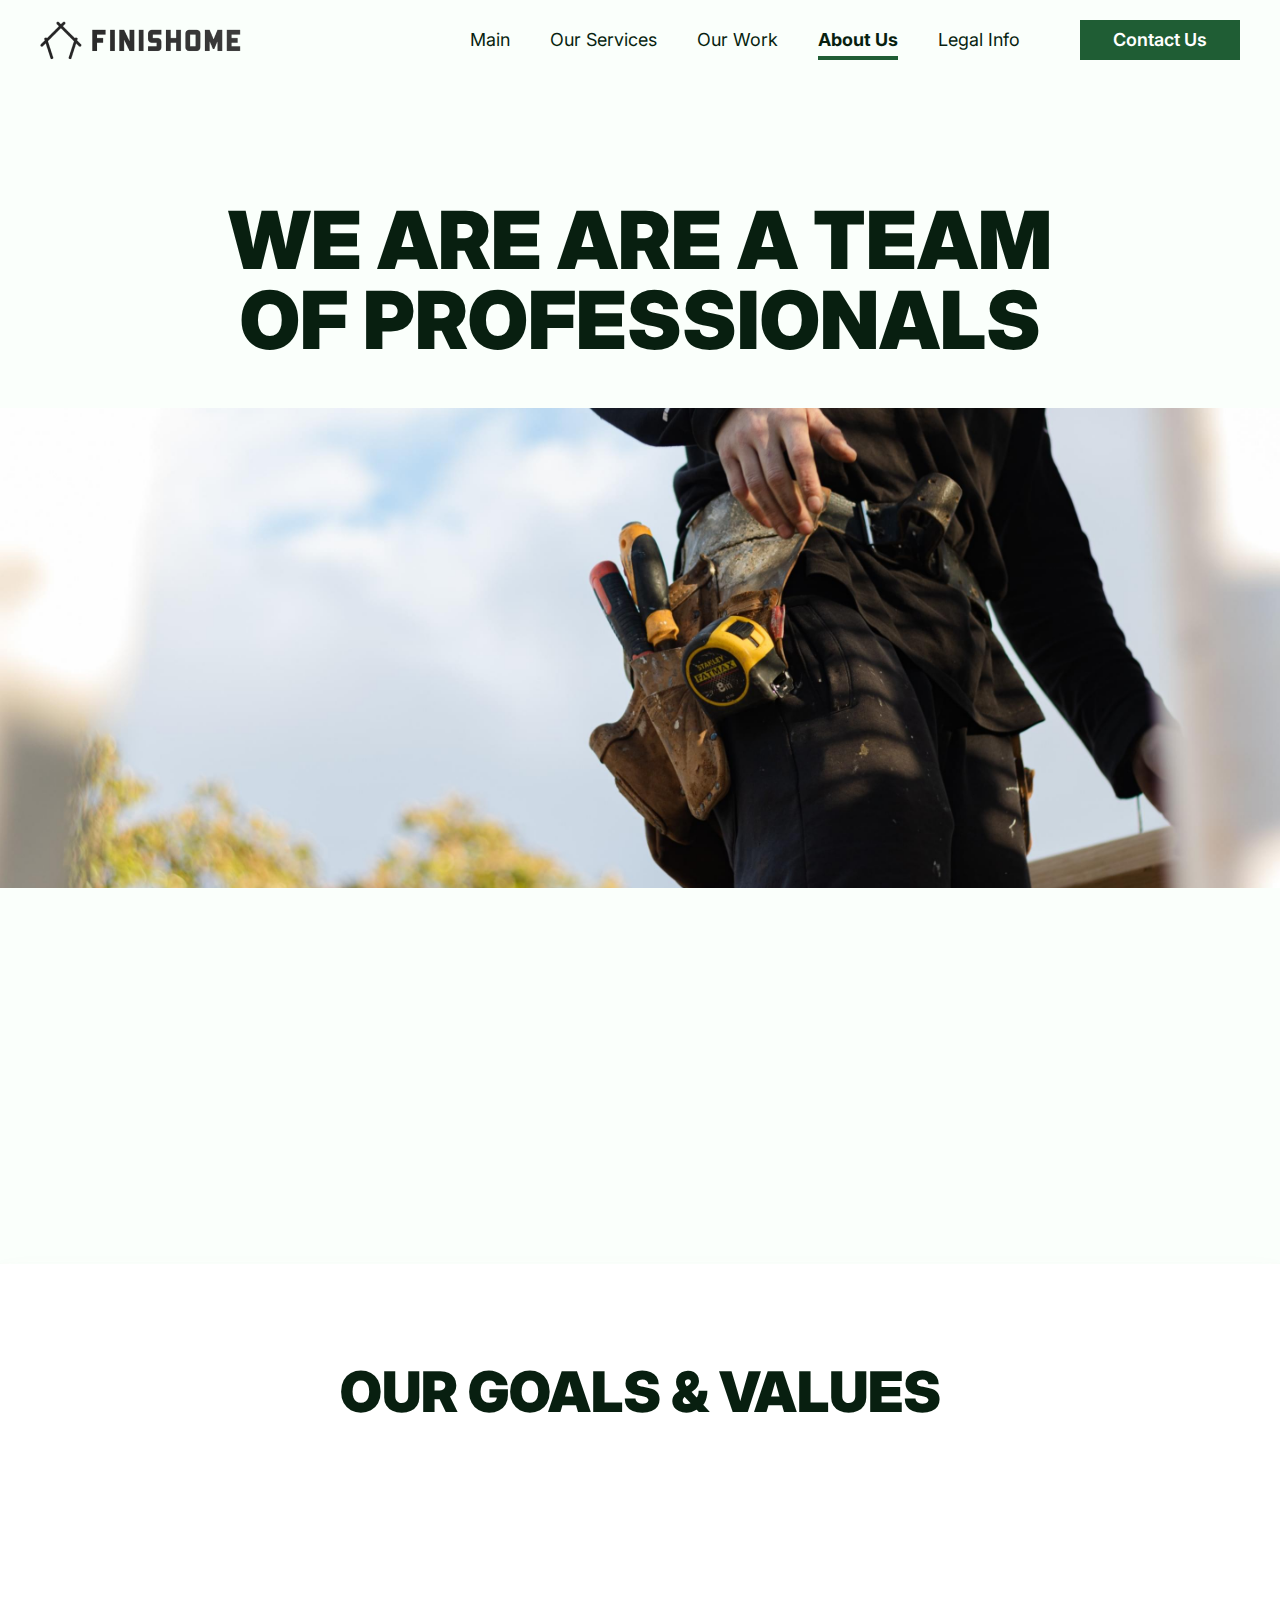
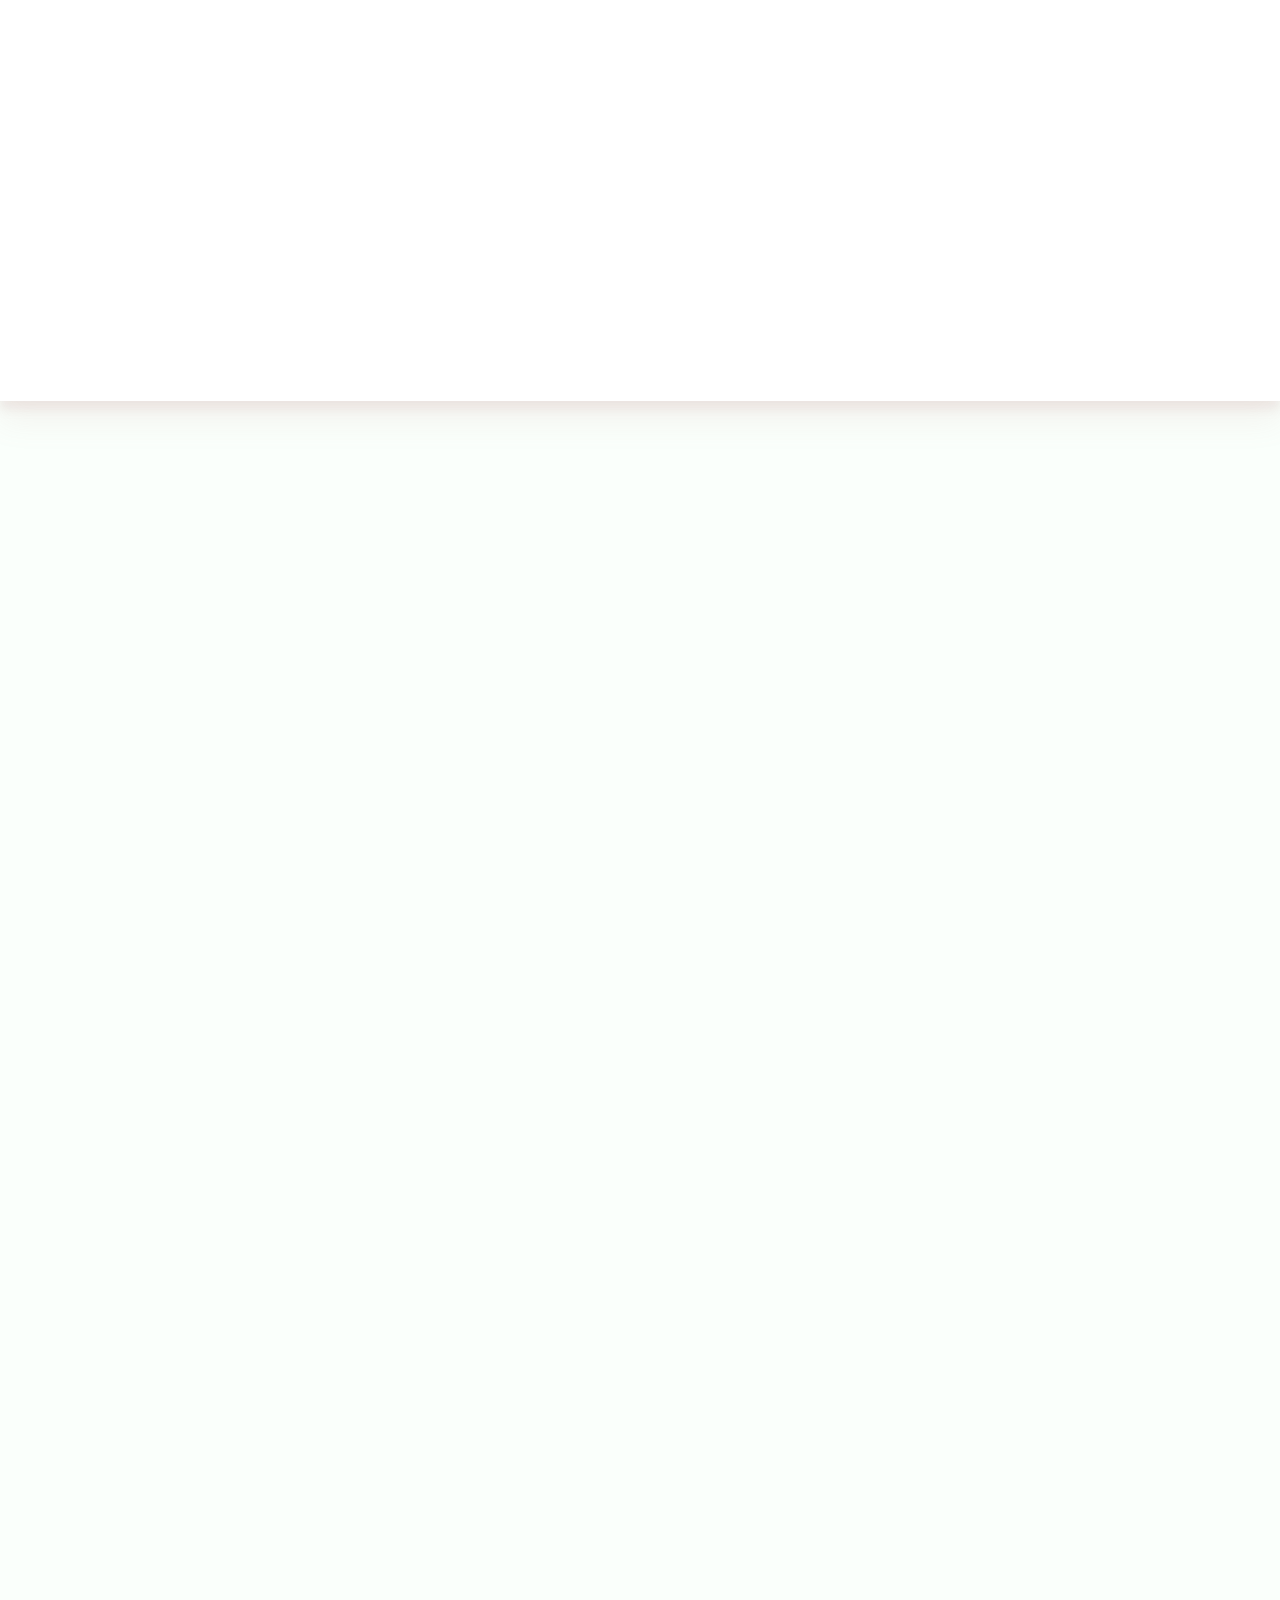
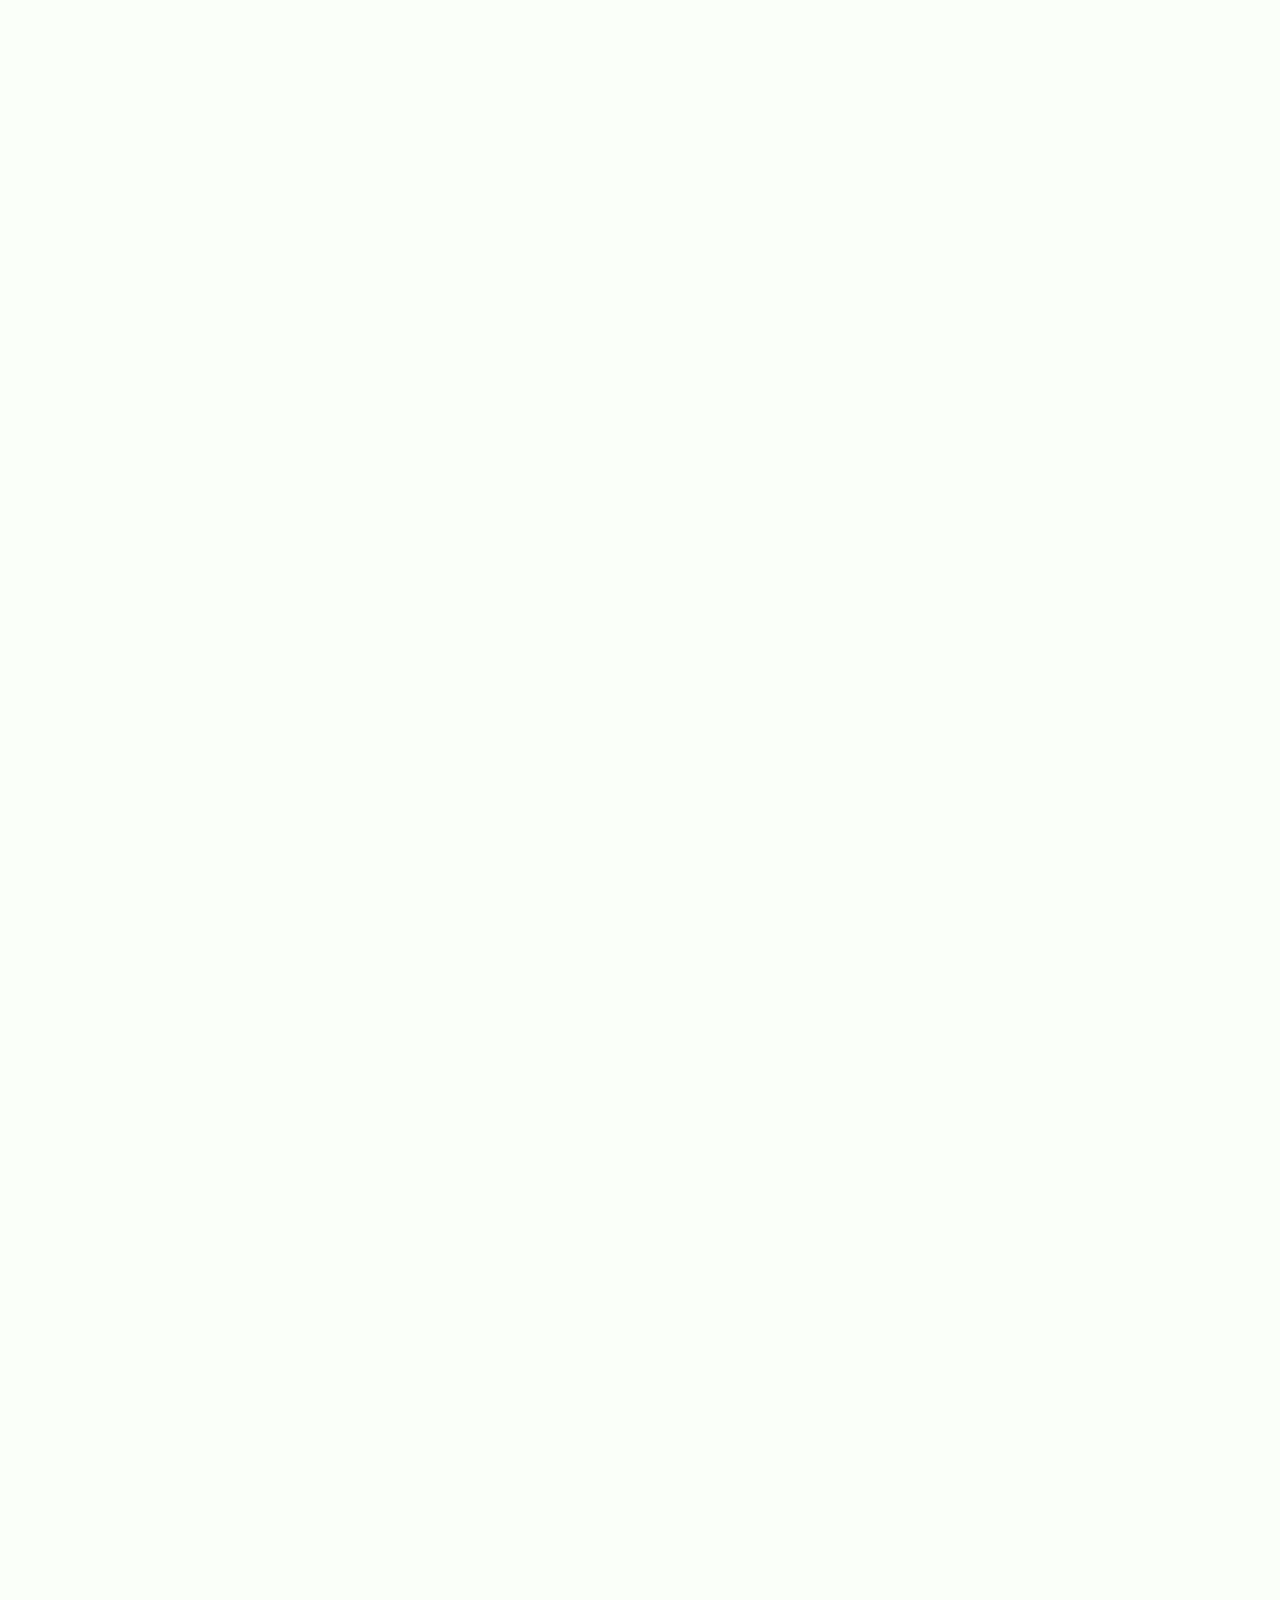
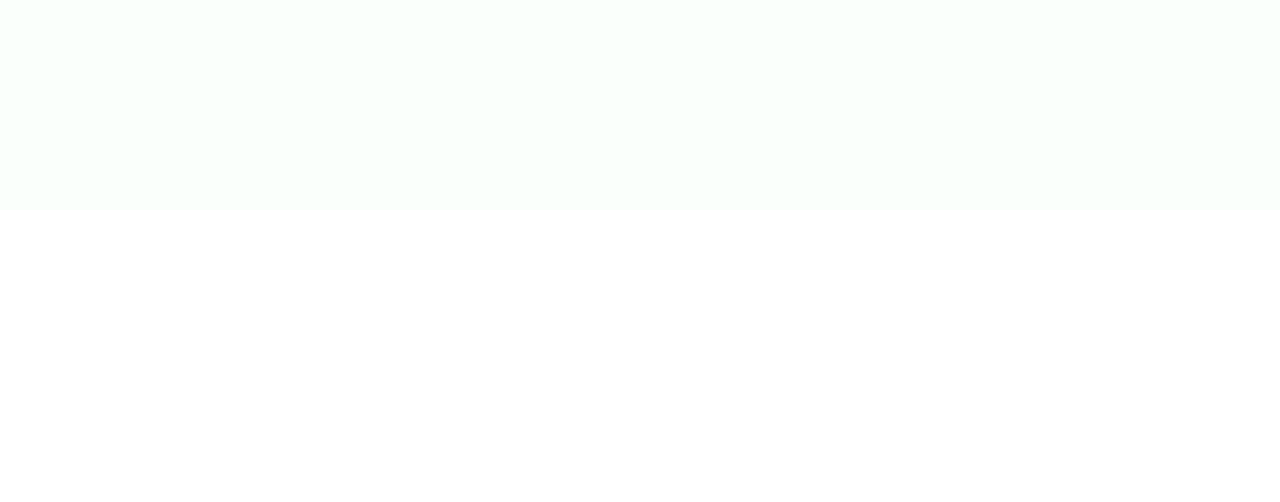
==== commit 62bf6f42: "Add files via upload" ====
--- a/about.html
+++ b/about.html
@@ -10,7 +10,7 @@
 			opacity: 0;
 		}
 	</style>
-	<link rel="stylesheet" href="css/style.min.css?_v=20240101145924" />
+	<link rel="stylesheet" href="css/style.min.css?_v=20240101151345" />
 	<link rel="shortcut icon" href="favicon.ico" />
 	<!-- <meta name="robots" content="noindex, nofollow"> -->
 	<meta name="viewport" content="width=device-width, initial-scale=1.0" />
@@ -203,7 +203,7 @@
 		</footer>
 
 	</div>
-	<script src="js/app.min.js?_v=20240101145924"></script>
+	<script src="js/app.min.js?_v=20240101151345"></script>
 </body>
 
 </html>